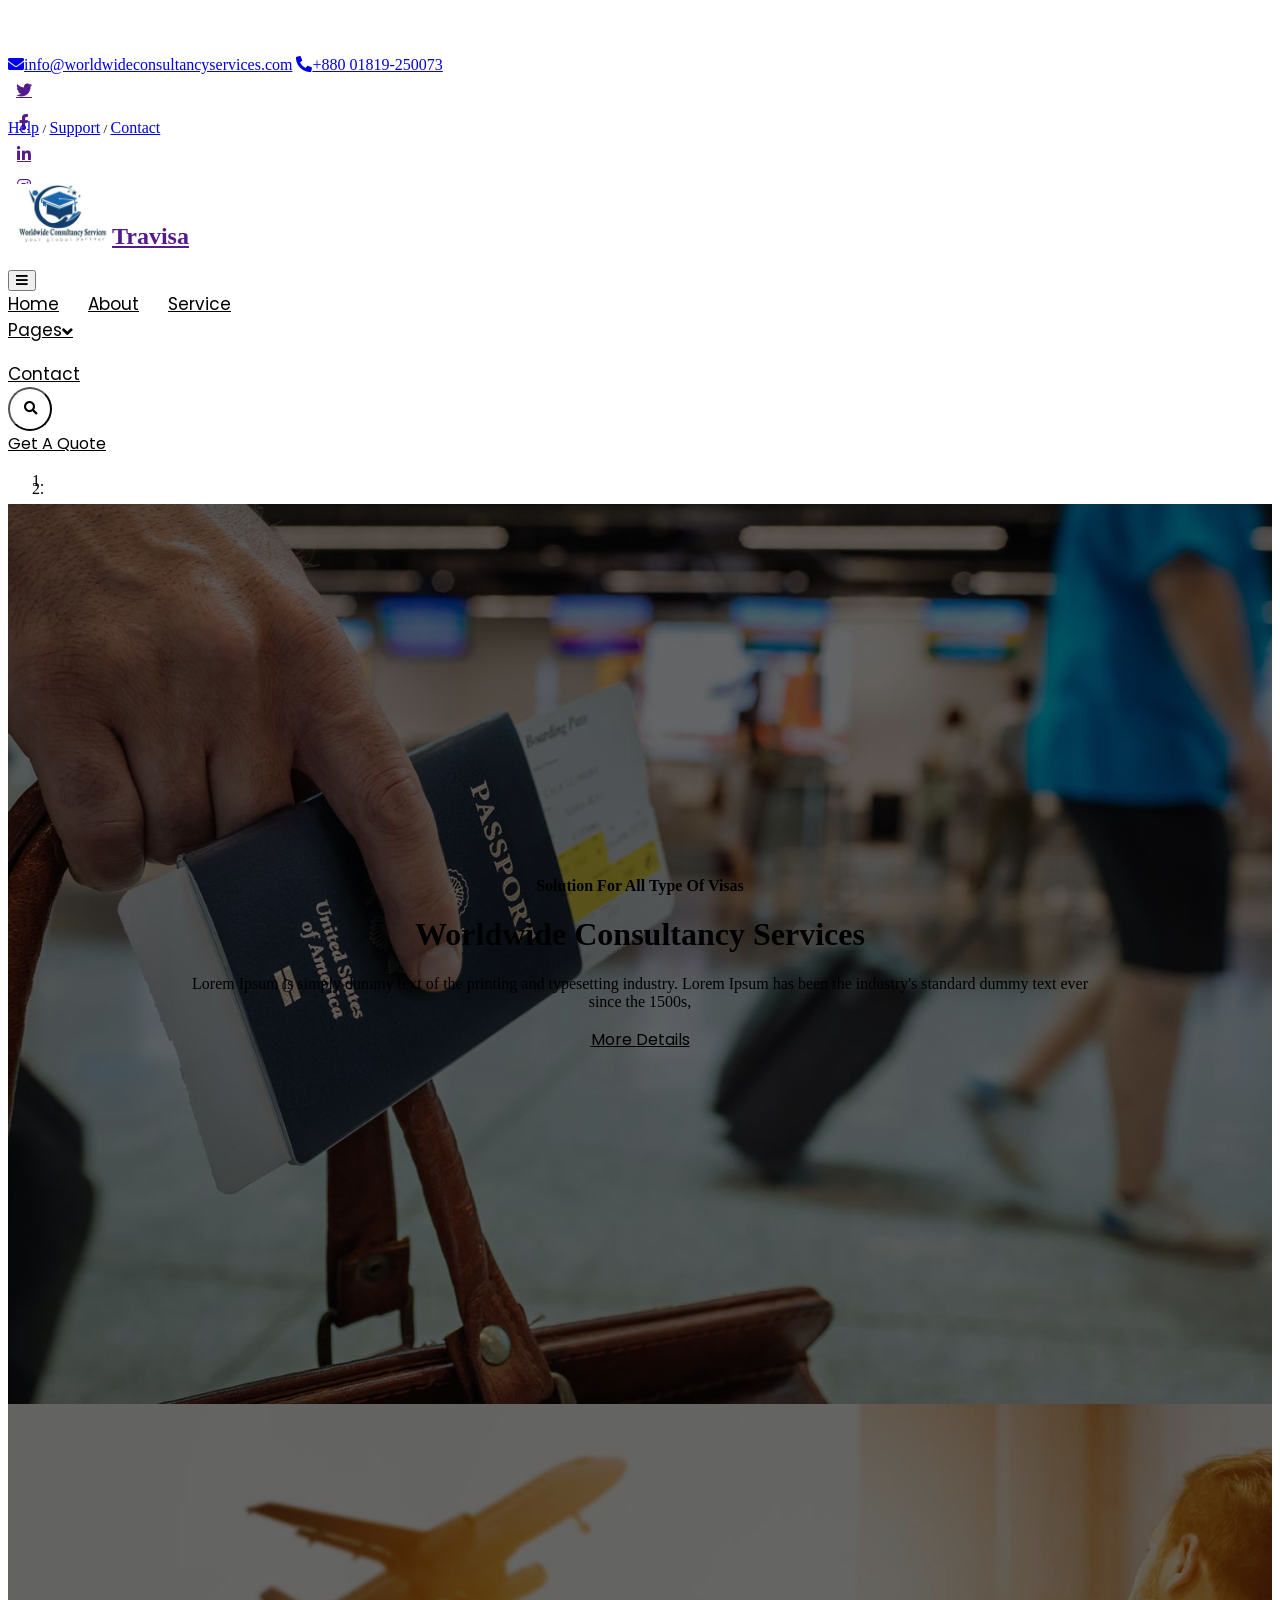
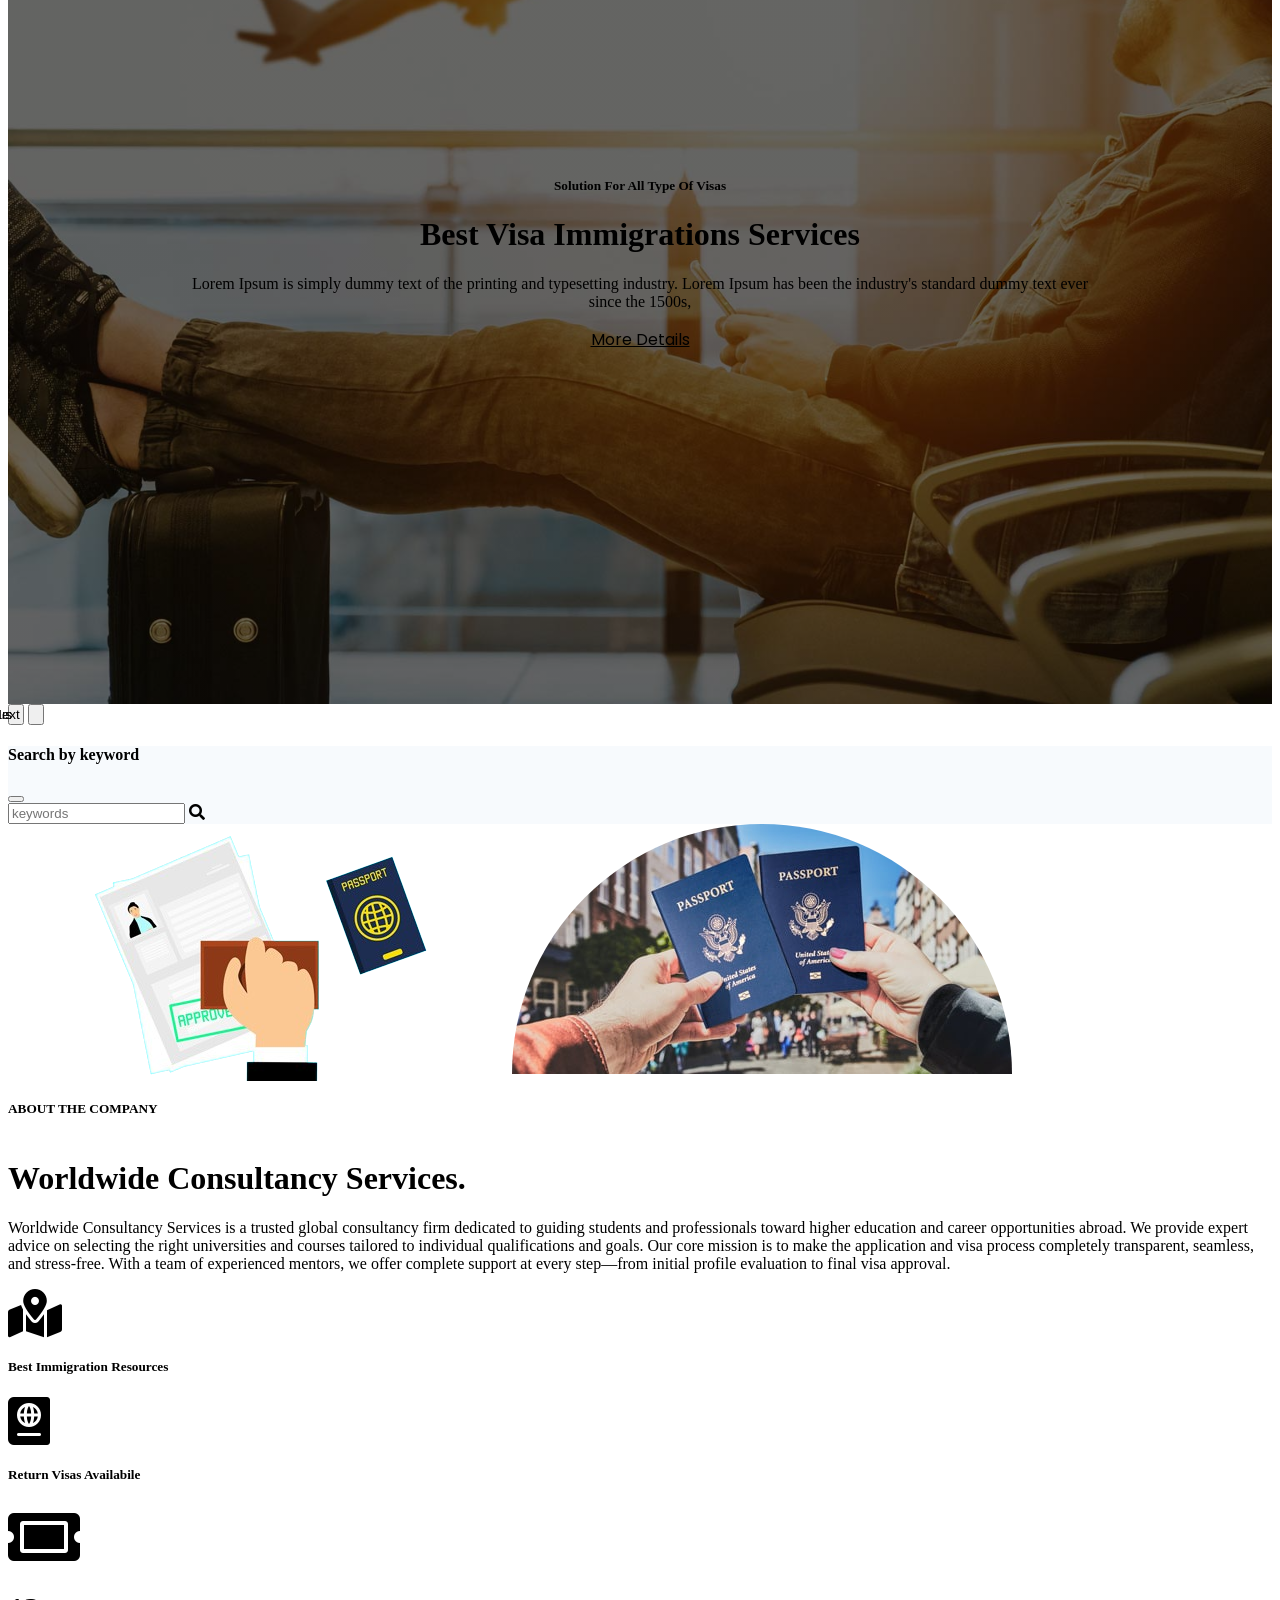
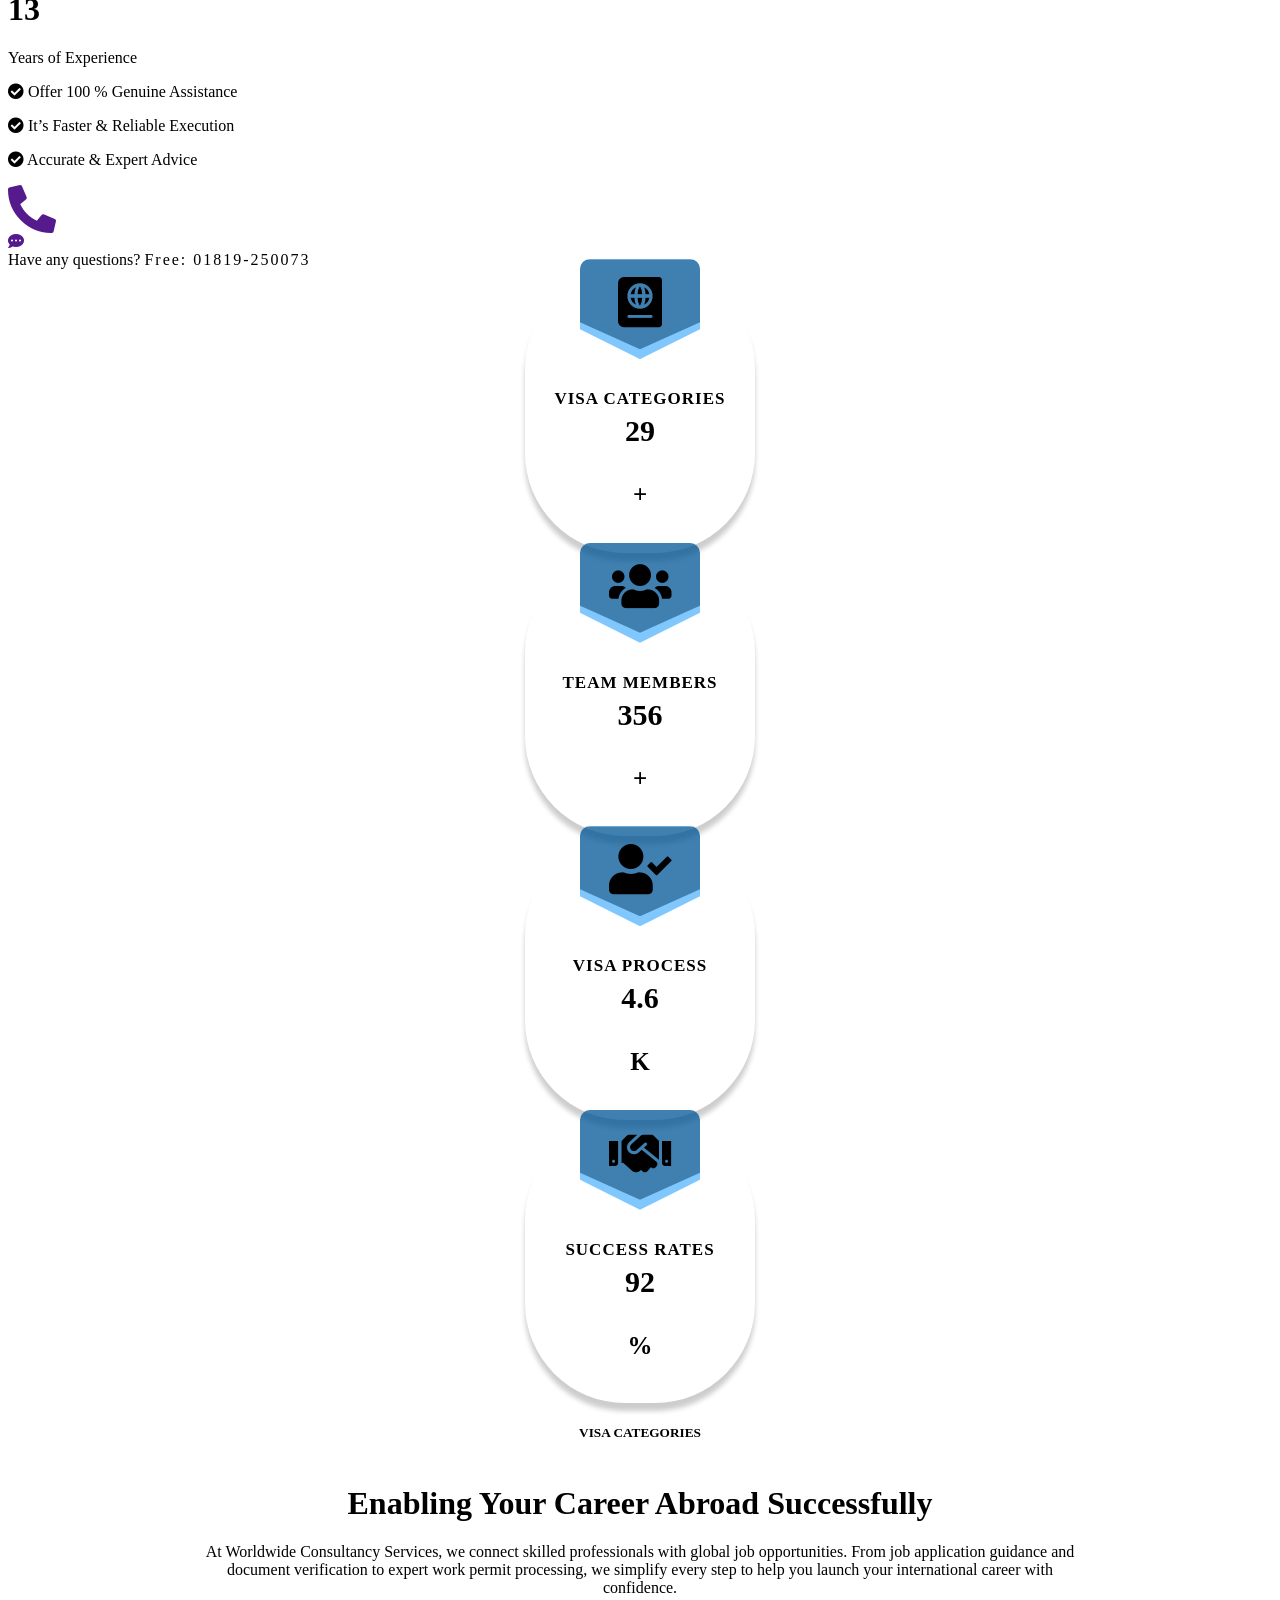
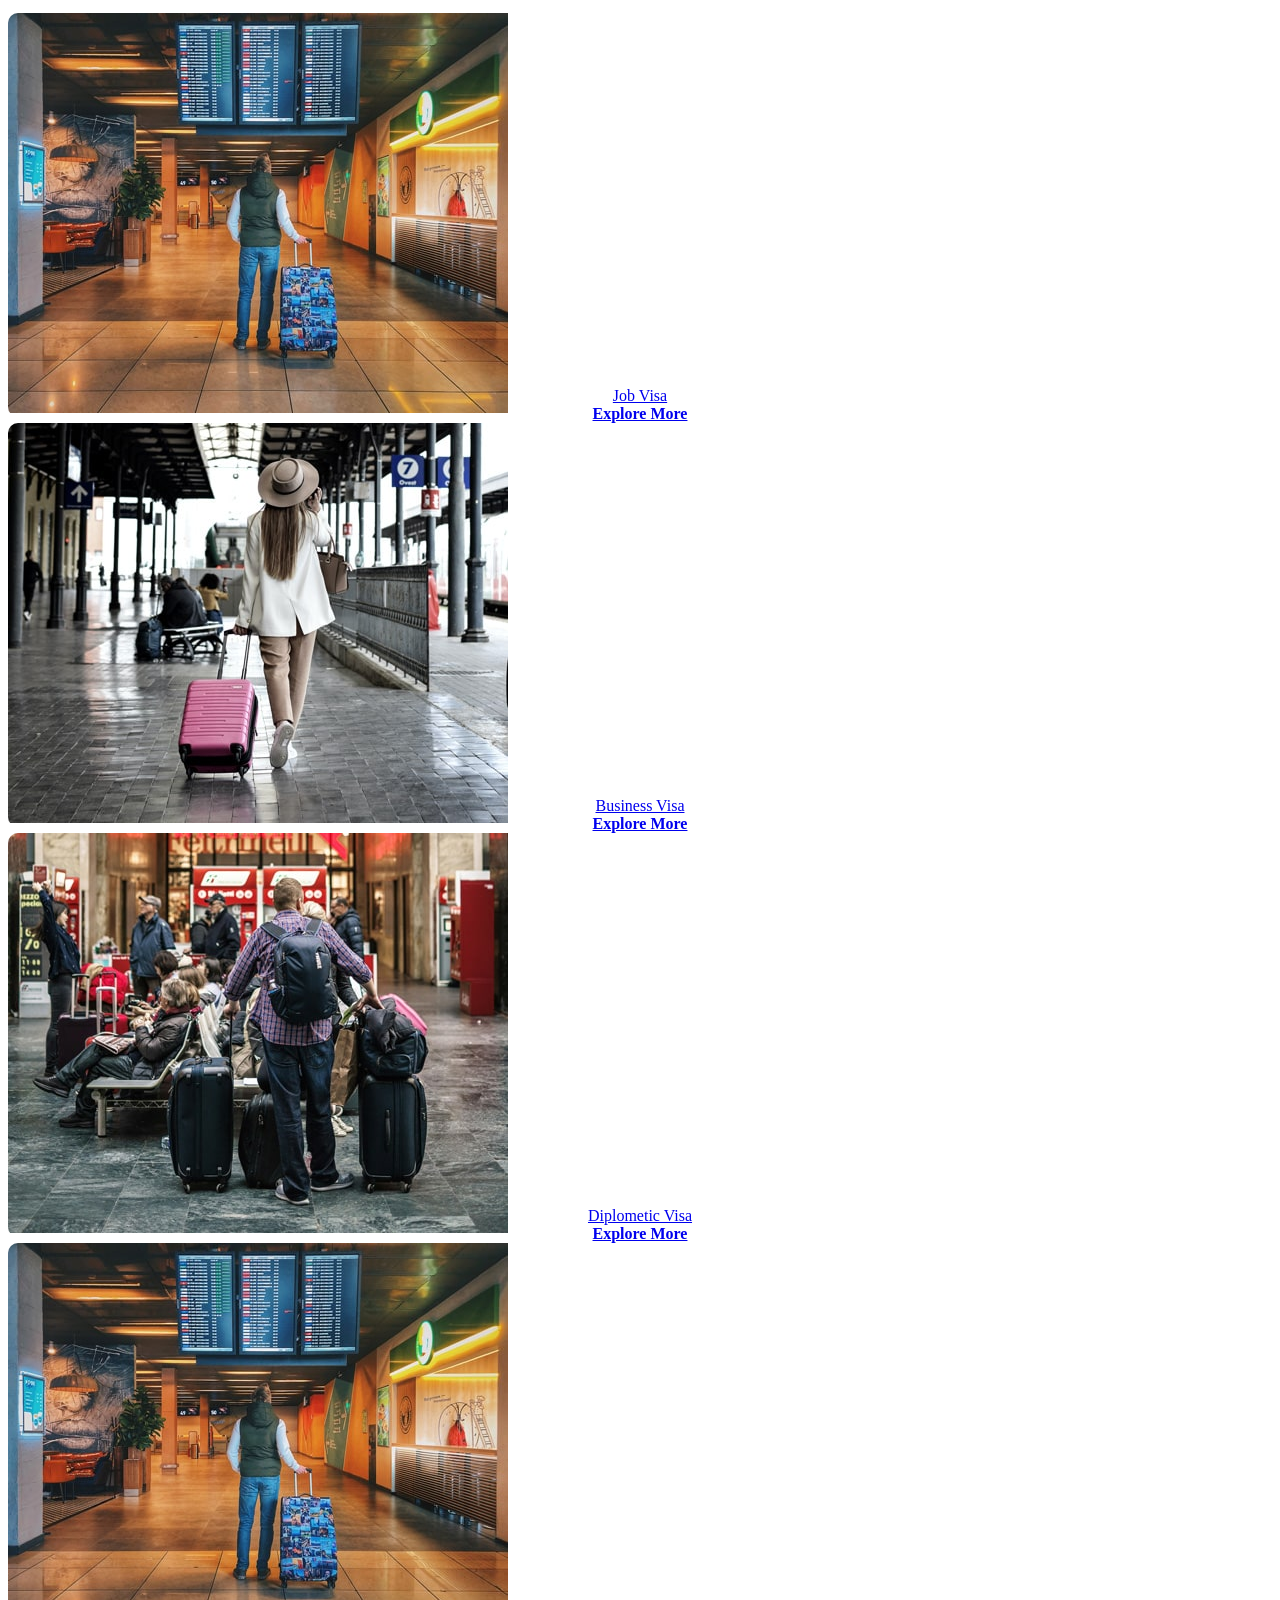
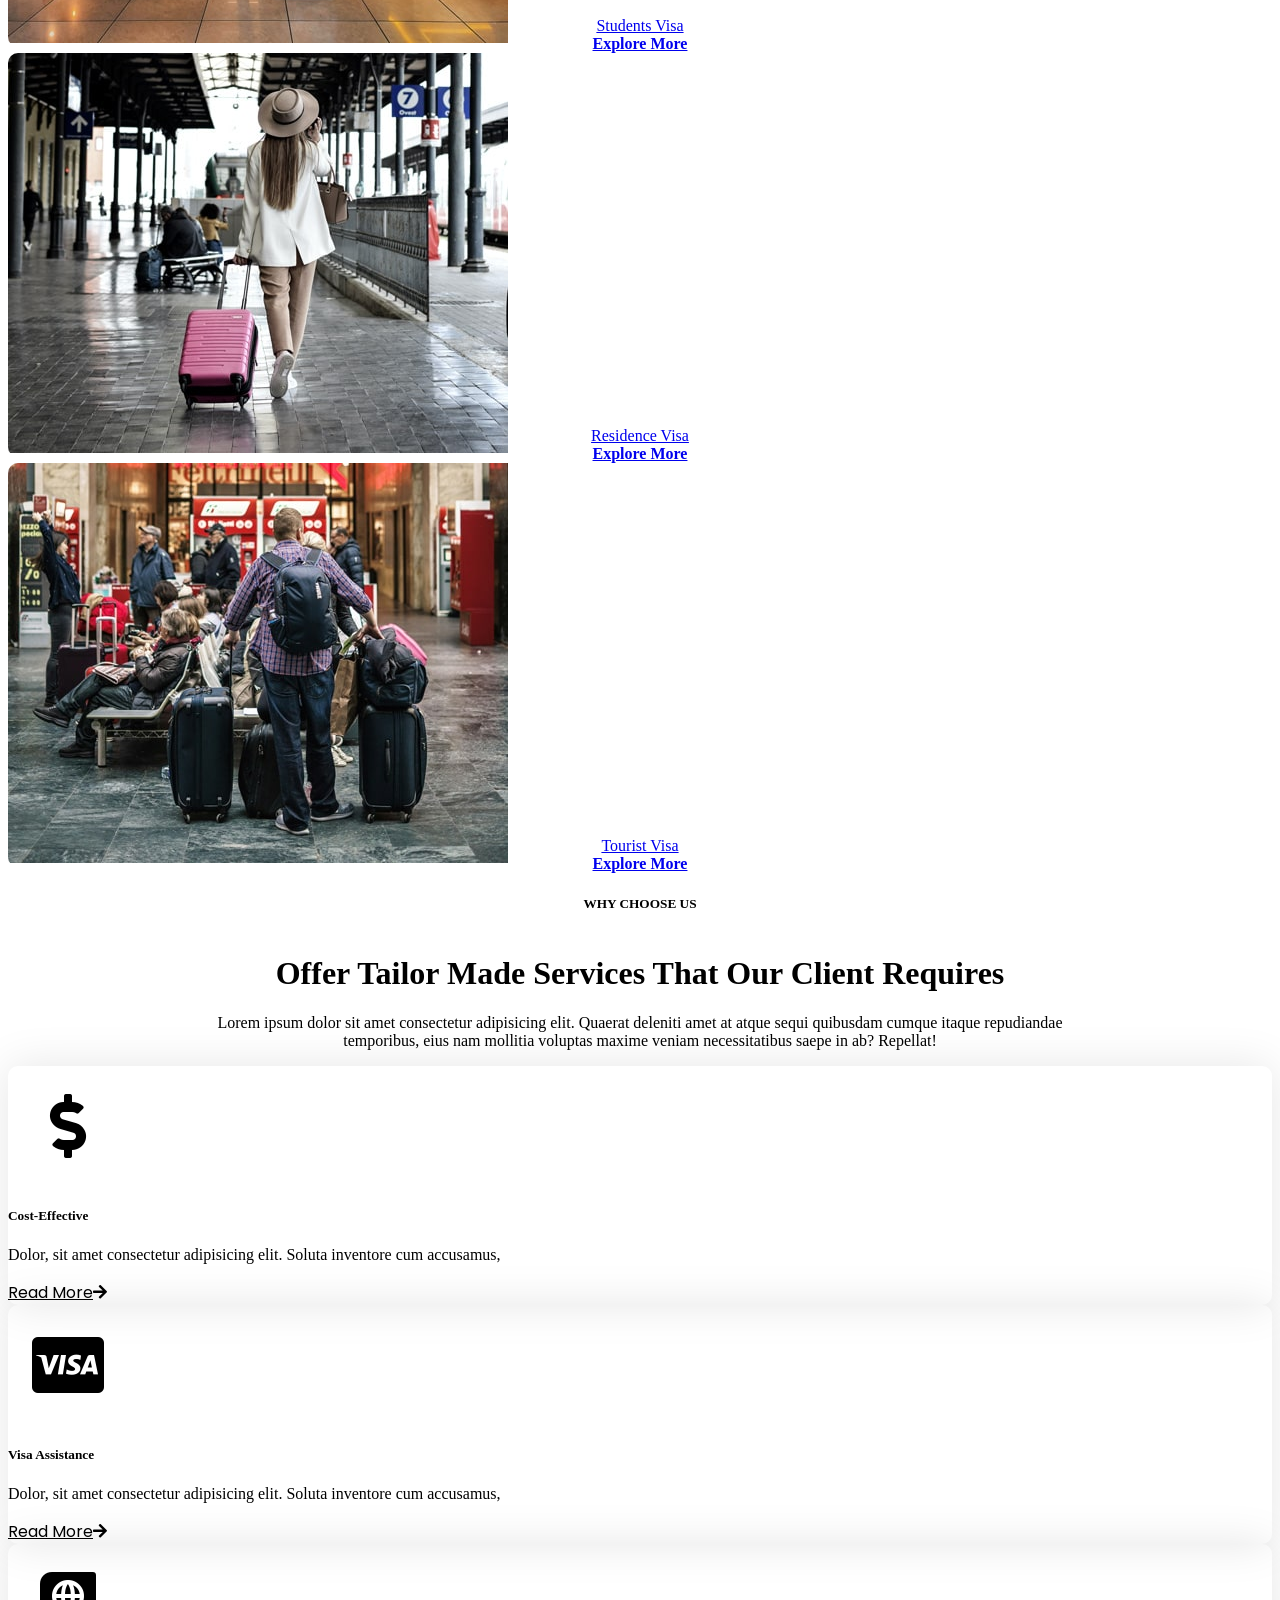
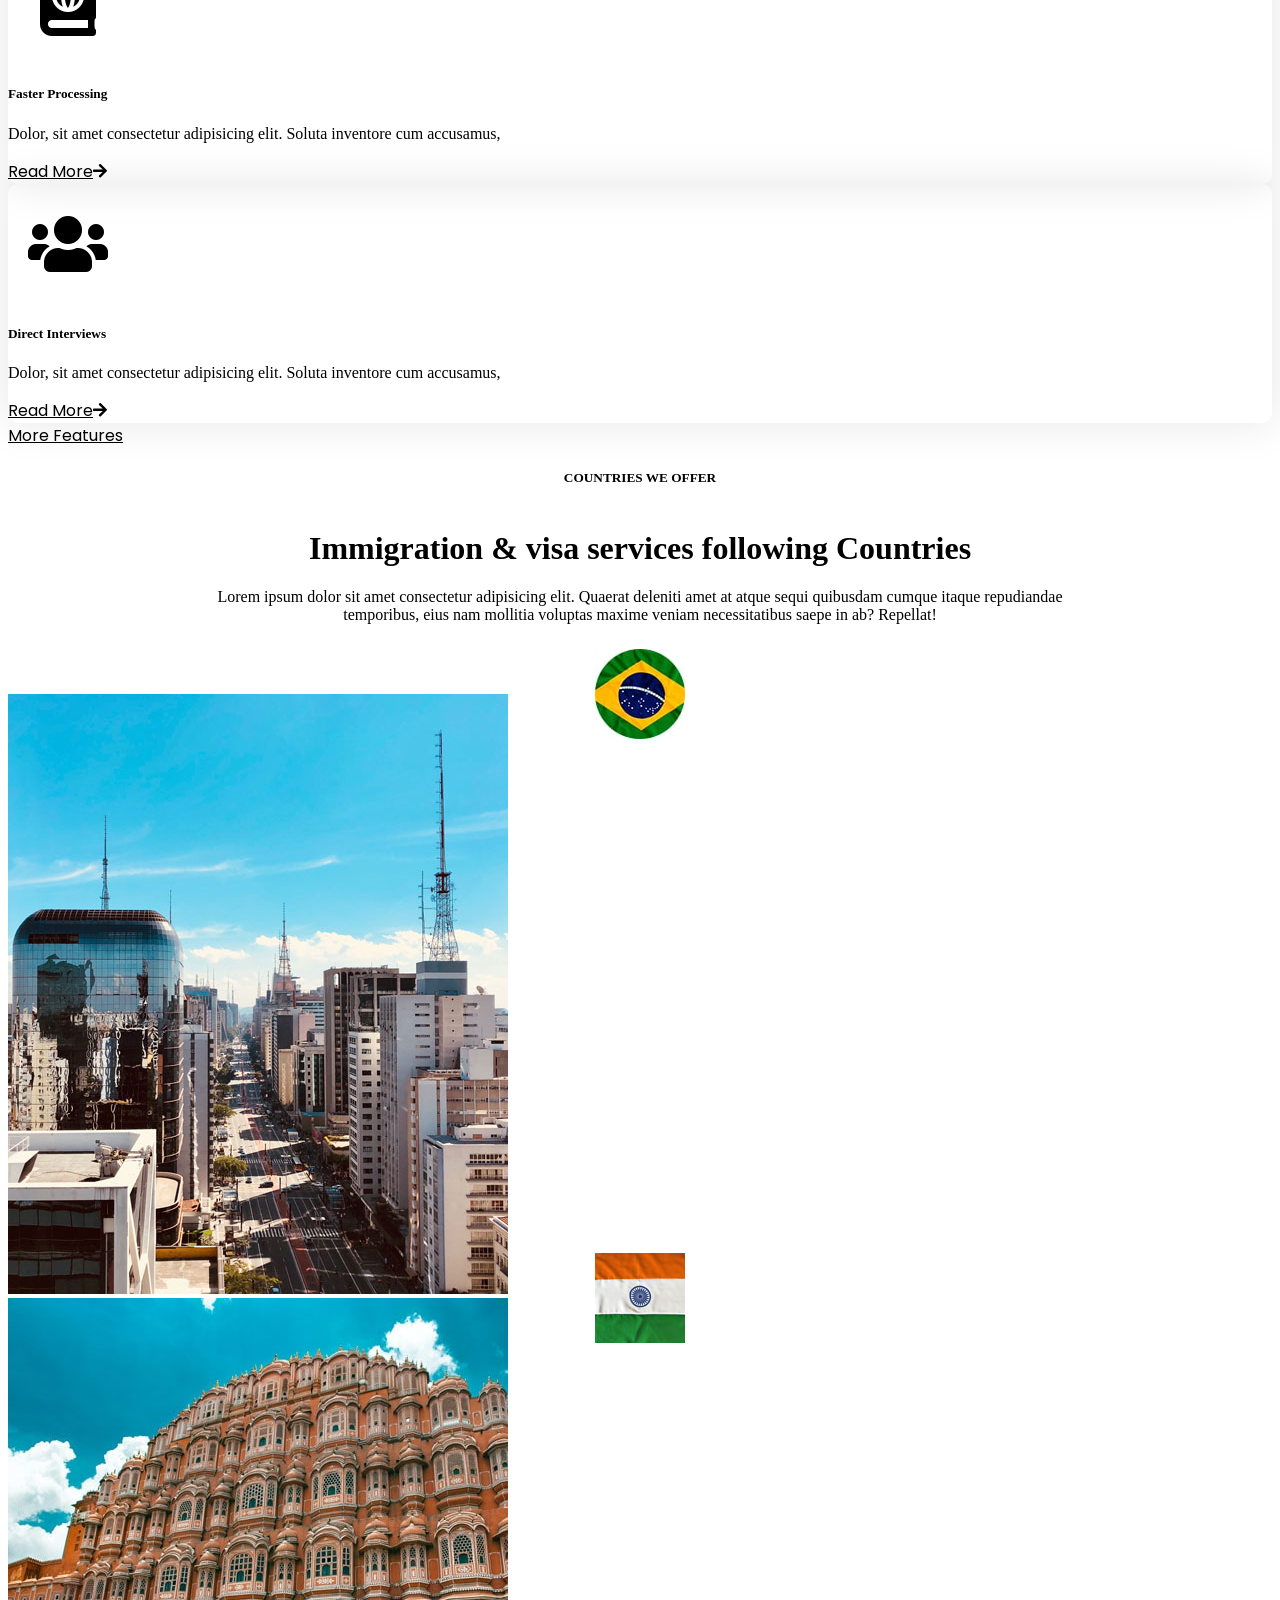
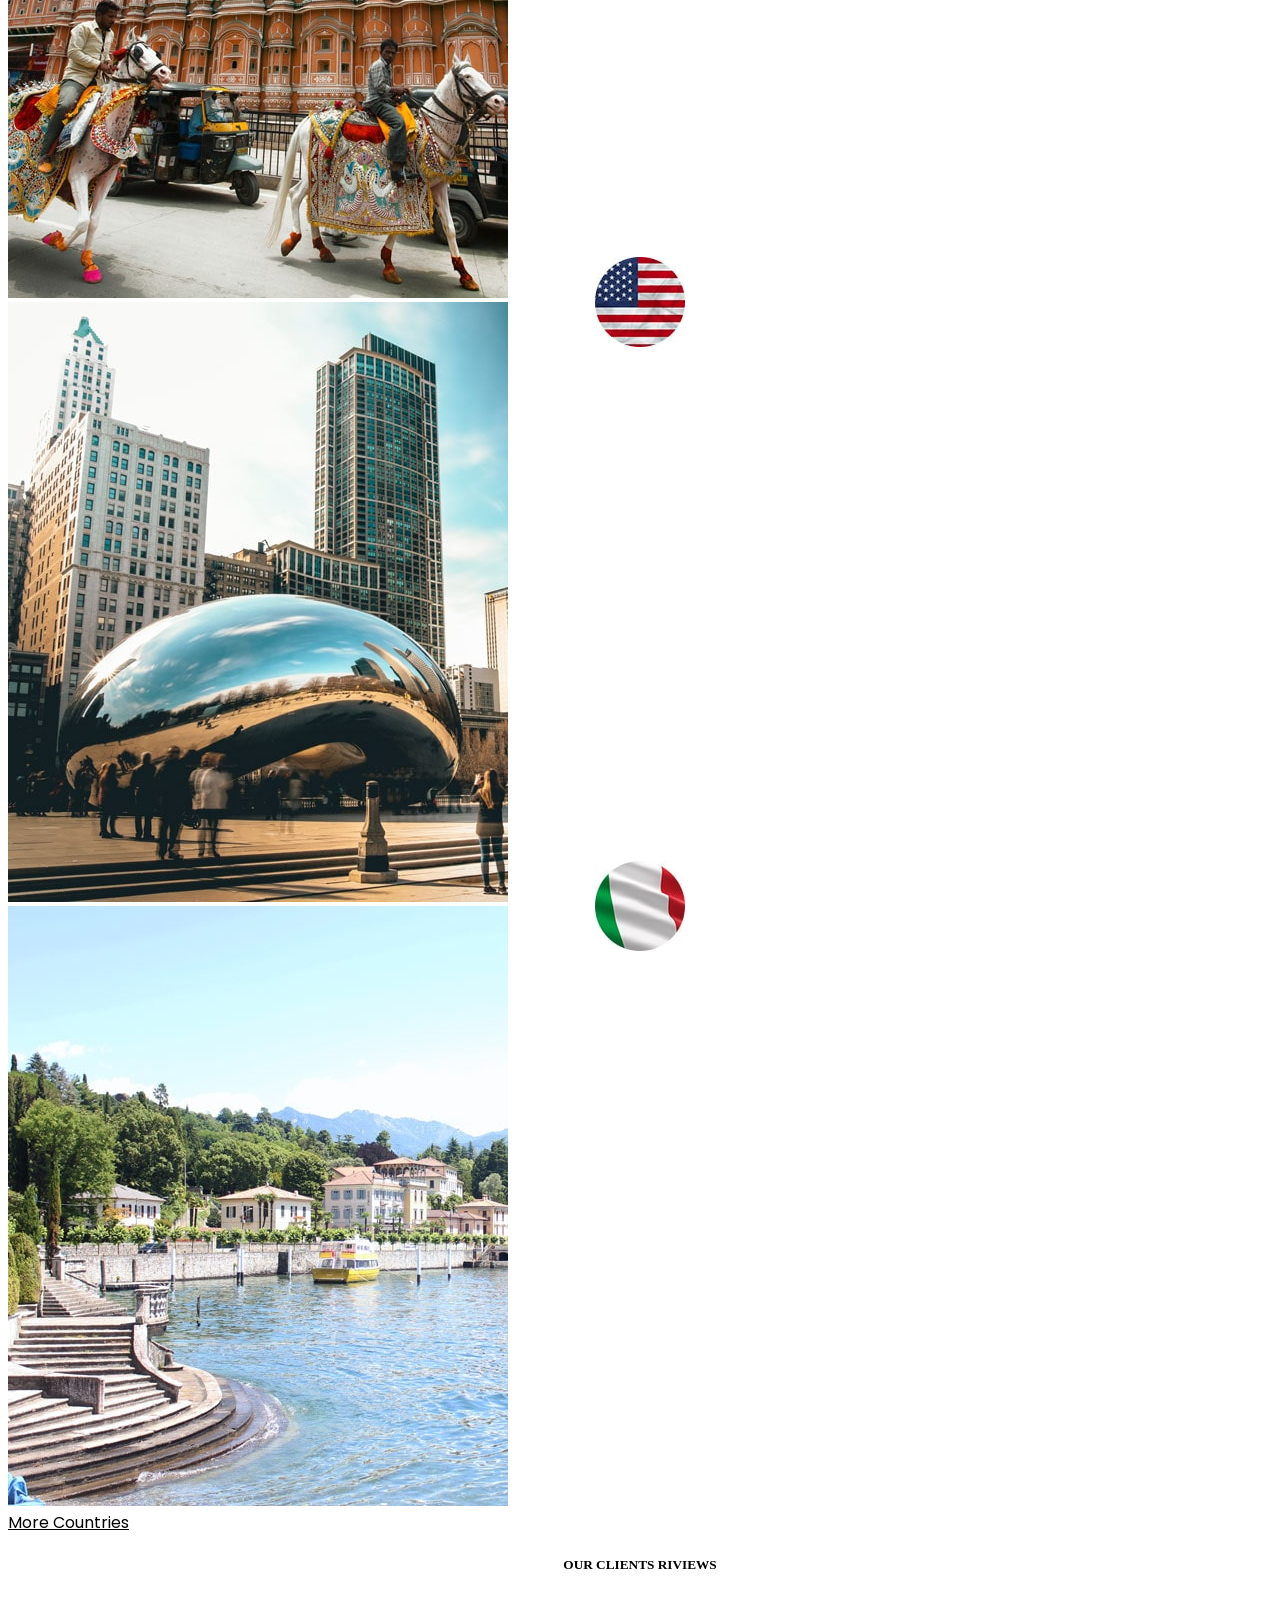
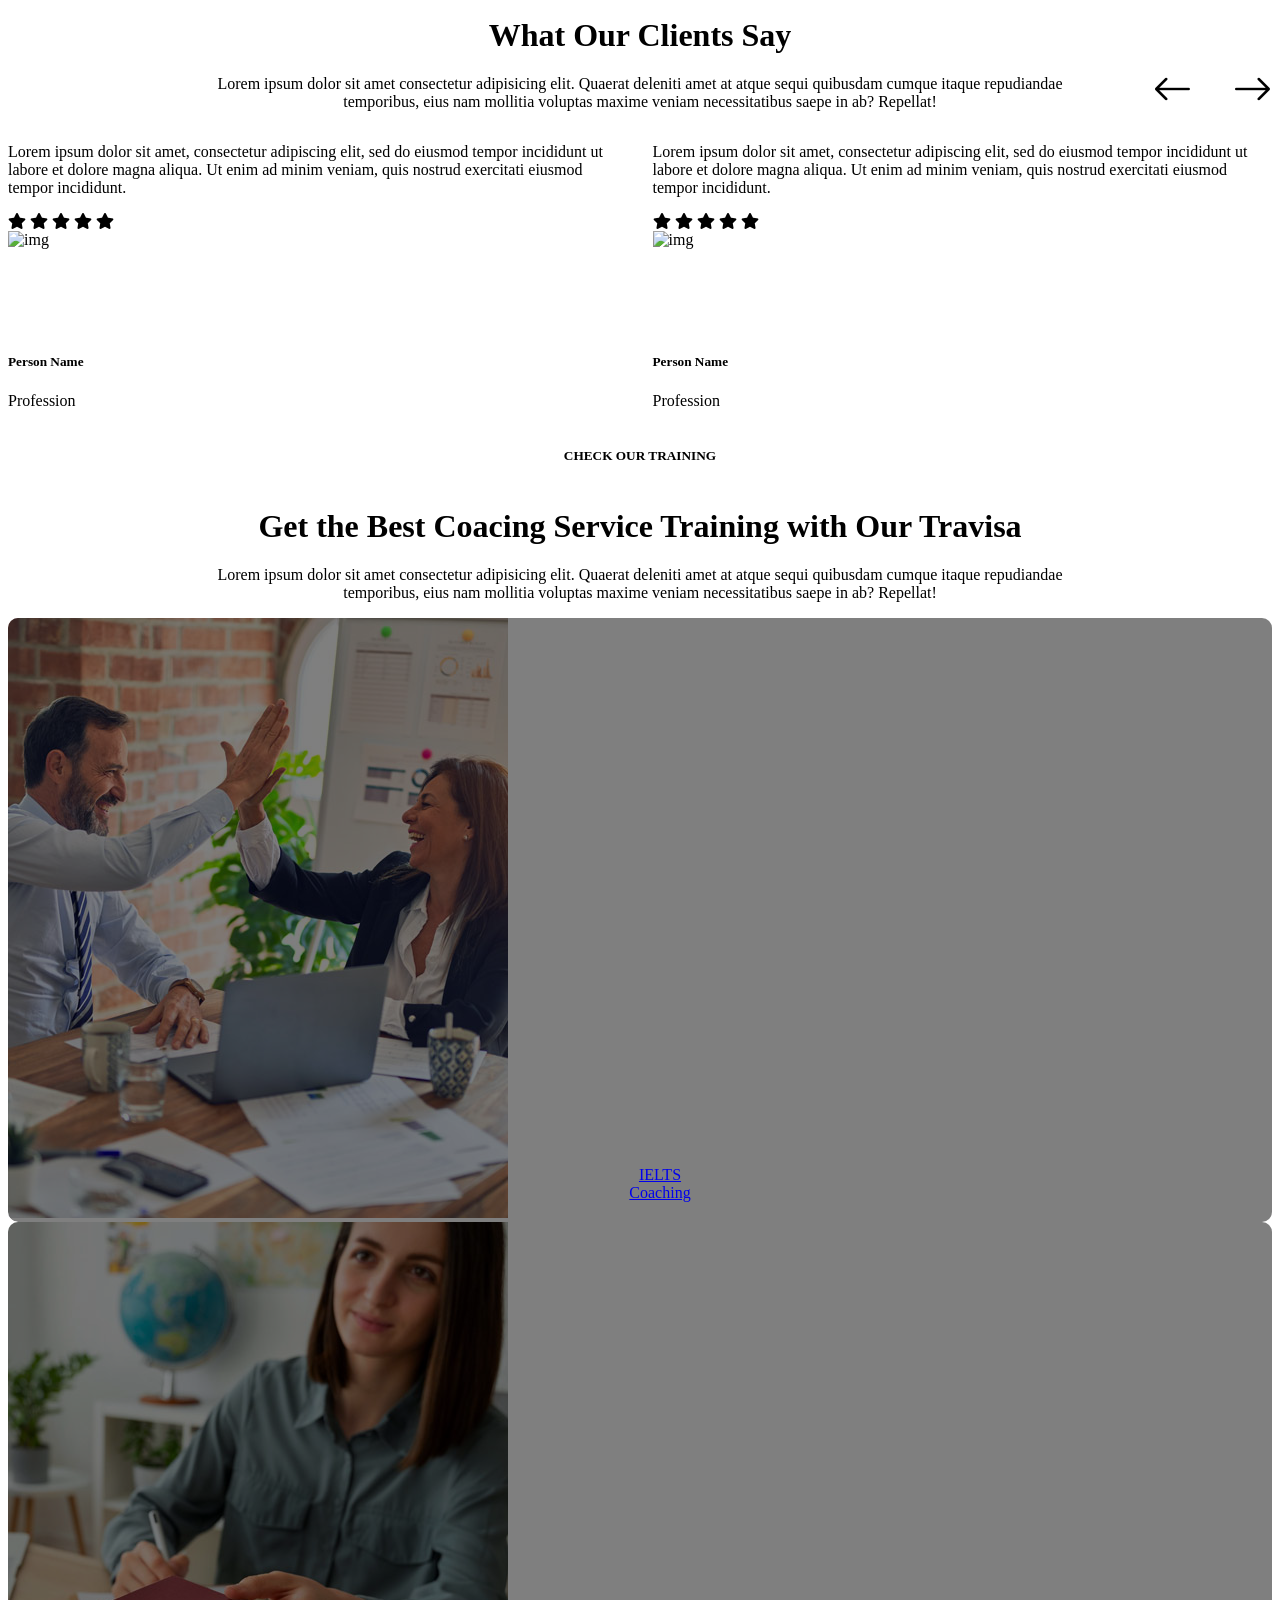
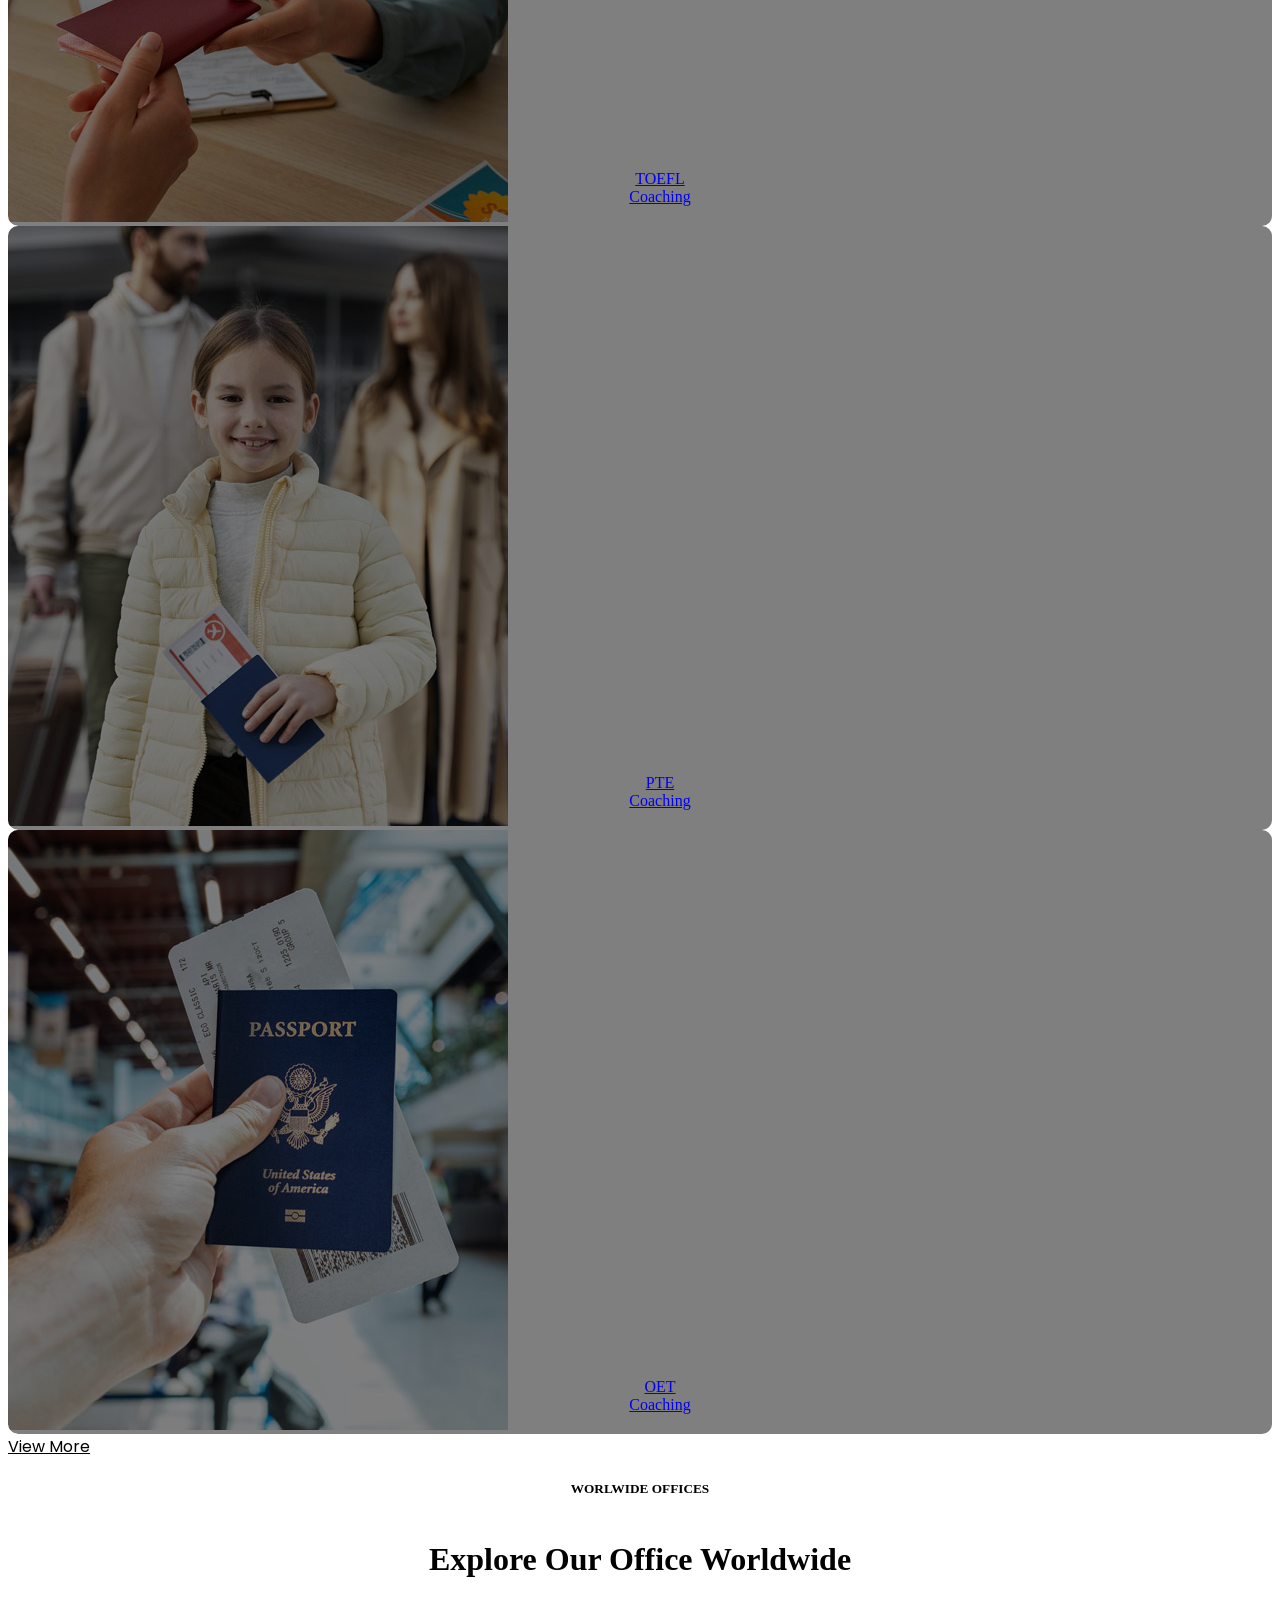
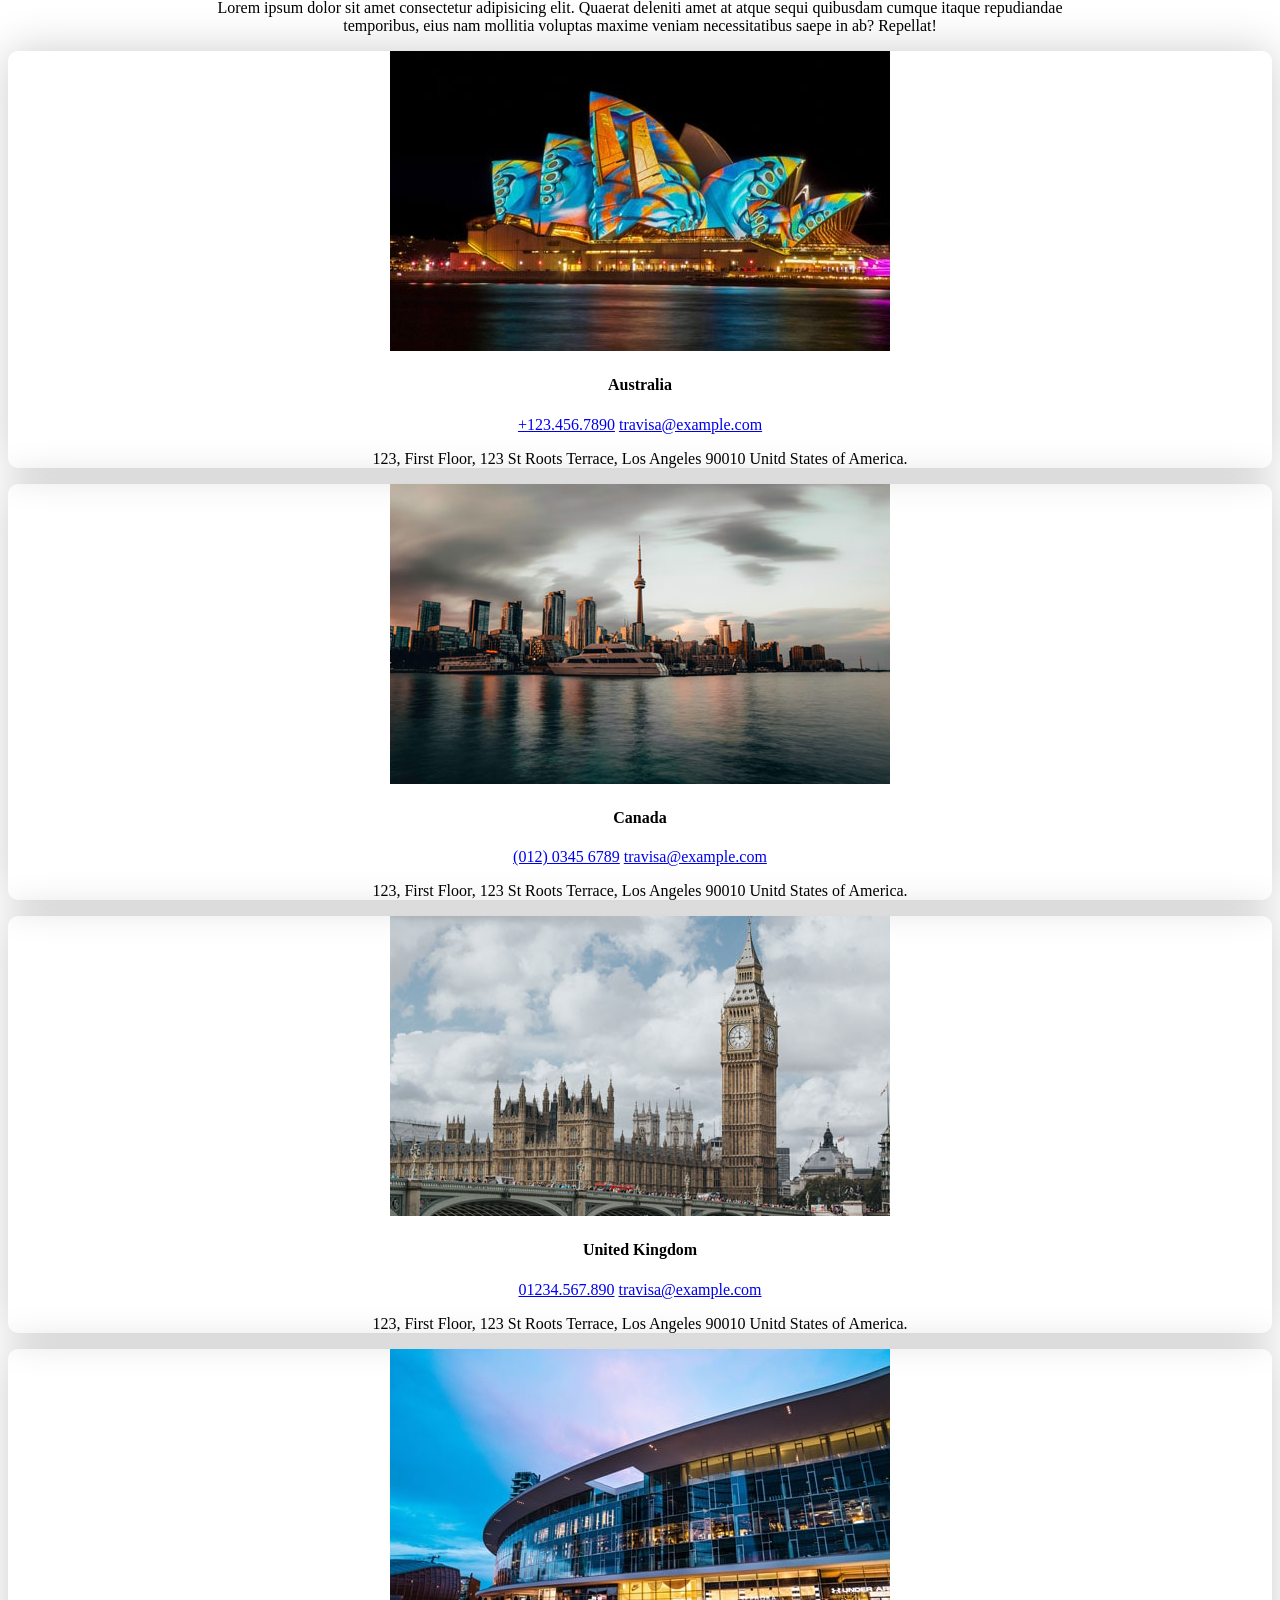
==== index.html @ 81c542ca "first commit" ====
<!DOCTYPE html>
<html lang="en">

    <head>
        <meta charset="utf-8">
        <title>Travisa - Visa & Immigration Website Template</title>
        <meta content="width=device-width, initial-scale=1.0" name="viewport">
        <meta content="" name="keywords">
        <meta content="" name="description">

        <!-- Google Web Fonts -->
        <link rel="preconnect" href="https://fonts.googleapis.com">
        <link rel="preconnect" href="https://fonts.gstatic.com" crossorigin>
        <link href="https://fonts.googleapis.com/css2?family=Open+Sans:wght@400;500;600;700&family=Poppins:wght@200;300;400;500;600&display=swap" rel="stylesheet"> 

        <!-- Icon Font Stylesheet -->
        <link rel="stylesheet" href="https://use.fontawesome.com/releases/v5.15.4/css/all.css"/>
        <link href="https://cdn.jsdelivr.net/npm/bootstrap-icons@1.4.1/font/bootstrap-icons.css" rel="stylesheet">

        <!-- Libraries Stylesheet -->
        <link href="lib/animate/animate.min.css" rel="stylesheet">
        <link href="lib/owlcarousel/assets/owl.carousel.min.css" rel="stylesheet">


        <!-- Customized Bootstrap Stylesheet -->
        <link href="css/bootstrap.min.css" rel="stylesheet">

        <!-- Template Stylesheet -->
        <link href="css/style.css" rel="stylesheet">
    </head>

    <body>

        <!-- Spinner Start -->
        <div id="spinner" class="show bg-white position-fixed translate-middle w-100 vh-100 top-50 start-50 d-flex align-items-center justify-content-center">
            <div class="spinner-border text-secondary" style="width: 3rem; height: 3rem;" role="status">
                <span class="sr-only">Loading...</span>
            </div>
        </div>
        <!-- Spinner End -->


        <!-- Topbar Start -->
        <div class="container-fluid bg-primary px-5 d-none d-lg-block">
            <div class="row gx-0 align-items-center">
                <div class="col-lg-5 text-center text-lg-start mb-lg-0">
                    <div class="d-flex">
                        <a href="#" class="text-muted me-4"><i class="fas fa-envelope text-secondary me-2"></i>info@worldwideconsultancyservices.com</a>
                        <a href="#" class="text-muted me-0"><i class="fas fa-phone-alt text-secondary me-2"></i>+880 01819-250073</a>
                    </div>
                </div>
                <div class="col-lg-3 row-cols-1 text-center mb-2 mb-lg-0">
                    <div class="d-inline-flex align-items-center" style="height: 45px;">
                        <a class="btn btn-sm btn-outline-light btn-square rounded-circle me-2" href=""><i class="fab fa-twitter fw-normal text-secondary"></i></a>
                        <a class="btn btn-sm btn-outline-light btn-square rounded-circle me-2" href=""><i class="fab fa-facebook-f fw-normal text-secondary"></i></a>
                        <a class="btn btn-sm btn-outline-light btn-square rounded-circle me-2" href=""><i class="fab fa-linkedin-in fw-normal text-secondary"></i></a>
                        <a class="btn btn-sm btn-outline-light btn-square rounded-circle me-2" href=""><i class="fab fa-instagram fw-normal text-secondary"></i></a>
                        <a class="btn btn-sm btn-outline-light btn-square rounded-circle" href=""><i class="fab fa-youtube fw-normal text-secondary"></i></a>
                    </div>
                </div>
                <div class="col-lg-4 text-center text-lg-end">
                    <div class="d-inline-flex align-items-center" style="height: 45px;">
                        <a href="#" class="text-muted me-2"> Help</a><small> / </small>
                        <a href="#" class="text-muted mx-2"> Support</a><small> / </small>
                        <a href="#" class="text-muted ms-2"> Contact</a>
                    </div>
                </div>
            </div>
        </div>
        <!-- Topbar End -->

        <!-- Navbar & Hero Start -->
        <div class="container-fluid nav-bar p-0">
            <nav class="navbar navbar-expand-lg navbar-light bg-white px-4 px-lg-5 py-3 py-lg-0">
                <a href="" class="navbar-brand p-0">
                    <h1 class="display-5 text-secondary m-0"><img src="img/brand-logo.png" class="img-fluid" alt="">Travisa</h1>
                    <!-- <img src="img/logo.png" alt="Logo"> -->
                </a>
                <button class="navbar-toggler" type="button" data-bs-toggle="collapse" data-bs-target="#navbarCollapse">
                    <span class="fa fa-bars"></span>
                </button>
                <div class="collapse navbar-collapse" id="navbarCollapse">
                    <div class="navbar-nav ms-auto py-0">
                        <a href="index.html" class="nav-item nav-link active">Home</a>
                        <a href="about.html" class="nav-item nav-link">About</a>
                        <a href="service.html" class="nav-item nav-link">Service</a>
                        <div class="nav-item dropdown">
                            <a href="#" class="nav-link" data-bs-toggle="dropdown"><span class="dropdown-toggle">Pages</span></a>
                            <div class="dropdown-menu m-0">
                                <a href="feature.html" class="dropdown-item">Feature</a>
                                <a href="countries.html" class="dropdown-item">Countries</a>
                                <a href="testimonial.html" class="dropdown-item">Testimonial</a>
                                <a href="training.html" class="dropdown-item">Training</a>
                                <a href="404.html" class="dropdown-item">404 Page</a>
                            </div>
                        </div>
                        <a href="contact.html" class="nav-item nav-link">Contact</a>
                    </div>
                    <button class="btn btn-primary btn-md-square border-secondary mb-3 mb-md-3 mb-lg-0 me-3" data-bs-toggle="modal" data-bs-target="#searchModal"><i class="fas fa-search"></i></button>
                    <a href="" class="btn btn-primary border-secondary rounded-pill py-2 px-4 px-lg-3 mb-3 mb-md-3 mb-lg-0">Get A Quote</a>
                </div>
            </nav>
        </div>
        <!-- Navbar & Hero End -->


        <!-- Carousel Start -->
        <div class="carousel-header">
            <div id="carouselId" class="carousel slide" data-bs-ride="carousel">
                <ol class="carousel-indicators">
                    <li data-bs-target="#carouselId" data-bs-slide-to="0" class="active"></li>
                    <li data-bs-target="#carouselId" data-bs-slide-to="1"></li>
                </ol>
                <div class="carousel-inner" role="listbox">
                    <div class="carousel-item active">
                        <img src="img/carousel-1.jpg" class="img-fluid" alt="Image">
                        <div class="carousel-caption">
                            <div class="text-center p-4" style="max-width: 900px;">
                                <h4 class="text-white text-uppercase fw-bold mb-3 mb-md-4 wow fadeInUp" data-wow-delay="0.1s">Solution For All Type Of Visas</h4>
                                <h1 class="display-1 text-capitalize text-white mb-3 mb-md-4 wow fadeInUp" data-wow-delay="0.3s">Worldwide Consultancy Services</h1>
                                <p class="text-white mb-4 mb-md-5 fs-5 wow fadeInUp" data-wow-delay="0.5s">Lorem Ipsum is simply dummy text of the printing and typesetting industry. Lorem Ipsum has been the industry's standard dummy text ever since the 1500s, 
                                </p>
                                <a class="btn btn-primary border-secondary rounded-pill text-white py-3 px-5 wow fadeInUp" data-wow-delay="0.7s" href="#">More Details</a>
                            </div>
                        </div>
                    </div>
                    <div class="carousel-item">
                        <img src="img/carousel-2.jpg" class="img-fluid" alt="Image">
                        <div class="carousel-caption">
                            <div class="text-center p-4" style="max-width: 900px;">
                                <h5 class="text-white text-uppercase fw-bold mb-3 mb-md-4 wow fadeInUp" data-wow-delay="0.1s">Solution For All Type Of Visas</h5>
                                <h1 class="display-1 text-capitalize text-white mb-3 mb-md-4 wow fadeInUp" data-wow-delay="0.3s">Best Visa Immigrations Services</h1>
                                <p class="text-white mb-4 mb-md-5 fs-5 wow fadeInUp" data-wow-delay="0.5s">Lorem Ipsum is simply dummy text of the printing and typesetting industry. Lorem Ipsum has been the industry's standard dummy text ever since the 1500s, 
                                </p>
                                <a class="btn btn-primary border-secondary rounded-pill text-white py-3 px-5 wow fadeInUp" data-wow-delay="0.7s" href="#">More Details</a>
                            </div>
                        </div>
                    </div>
                </div>
                <button class="carousel-control-prev" type="button" data-bs-target="#carouselId" data-bs-slide="prev">
                    <span class="carousel-control-prev-icon bg-secondary wow fadeInLeft" data-wow-delay="0.2s" aria-hidden="false"></span>
                    <span class="visually-hidden-focusable">Previous</span>
                </button>
                <button class="carousel-control-next" type="button" data-bs-target="#carouselId" data-bs-slide="next">
                    <span class="carousel-control-next-icon bg-secondary wow fadeInRight" data-wow-delay="0.2s" aria-hidden="false"></span>
                    <span class="visually-hidden-focusable">Next</span>
                </button>
            </div>
        </div>
        <!-- Carousel End -->


        <!-- Modal Search Start -->
        <div class="modal fade" id="searchModal" tabindex="-1" aria-labelledby="exampleModalLabel" aria-hidden="true">
            <div class="modal-dialog modal-fullscreen">
                <div class="modal-content rounded-0">
                    <div class="modal-header">
                        <h4 class="modal-title text-secondary mb-0" id="exampleModalLabel">Search by keyword</h4>
                        <button type="button" class="btn-close" data-bs-dismiss="modal" aria-label="Close"></button>
                    </div>
                    <div class="modal-body d-flex align-items-center">
                        <div class="input-group w-75 mx-auto d-flex">
                            <input type="search" class="form-control p-3" placeholder="keywords" aria-describedby="search-icon-1">
                            <span id="search-icon-1" class="input-group-text p-3"><i class="fa fa-search"></i></span>
                        </div>
                    </div>
                </div>
            </div>
        </div>
        <!-- Modal Search End -->



        <!-- About Start -->
        <div class="container-fluid py-5">
            <div class="container py-5">
                <div class="row g-5">
                    <div class="col-xl-5 wow fadeInLeft" data-wow-delay="0.1s">
                        <div class="bg-light rounded">
                            <img src="img/about-2.png" class="img-fluid w-100" style="margin-bottom: -7px;" alt="Image">
                            <img src="img/about-3.jpg" class="img-fluid w-100 border-bottom border-5 border-primary" style="border-top-right-radius: 300px; border-top-left-radius: 300px;" alt="Image">
                        </div>
                    </div>
                    <div class="col-xl-7 wow fadeInRight" data-wow-delay="0.3s">
                        <h5 class="sub-title pe-3">About the company</h5>
                        <h1 class="display-5 mb-4">Worldwide Consultancy Services.</h1>
                        <p class="mb-4">Worldwide Consultancy Services is a trusted global consultancy firm dedicated to guiding students and professionals toward higher education and career opportunities abroad. We provide expert advice on selecting the right universities and courses tailored to individual qualifications and goals. Our core mission is to make the application and visa process completely transparent, seamless, and stress-free. With a team of experienced mentors, we offer complete support at every step—from initial profile evaluation to final visa approval.</p>
                        <div class="row gy-4 align-items-center">
                            <div class="col-12 col-sm-6 d-flex align-items-center">
                                <i class="fas fa-map-marked-alt fa-3x text-secondary"></i>
                                <h5 class="ms-4">Best Immigration Resources</h5>
                            </div>
                            <div class="col-12 col-sm-6 d-flex align-items-center">
                                <i class="fas fa-passport fa-3x text-secondary"></i>
                                <h5 class="ms-4">Return Visas Availabile</h5>
                            </div>
                            <div class="col-4 col-md-3">
                                <div class="bg-light text-center rounded p-3">
                                    <div class="mb-2">
                                        <i class="fas fa-ticket-alt fa-4x text-primary"></i>
                                    </div>
                                    <h1 class="display-5 fw-bold mb-2">13</h1>
                                    <p class="text-muted mb-0">Years of Experience</p>
                                </div>
                            </div>
                            <div class="col-8 col-md-9">
                                <div class="mb-5">
                                    <p class="text-primary h6 mb-3"><i class="fa fa-check-circle text-secondary me-2"></i> Offer 100 % Genuine Assistance</p>
                                    <p class="text-primary h6 mb-3"><i class="fa fa-check-circle text-secondary me-2"></i> It’s Faster & Reliable Execution</p>
                                    <p class="text-primary h6 mb-3"><i class="fa fa-check-circle text-secondary me-2"></i> Accurate & Expert Advice</p>
                                </div>
                                <div class="d-flex flex-wrap">
                                    <div id="phone-tada" class="d-flex align-items-center justify-content-center me-4">
                                        <a href="" class="position-relative wow tada" data-wow-delay=".9s">
                                            <i class="fa fa-phone-alt text-primary fa-3x"></i>
                                            <div class="position-absolute" style="top: 0; left: 25px;">
                                                <span><i class="fa fa-comment-dots text-secondary"></i></span>
                                            </div>
                                        </a>
                                    </div>
                                    <div class="d-flex flex-column justify-content-center">
                                        <span class="text-primary">Have any questions?</span>
                                        <span class="text-secondary fw-bold fs-5" style="letter-spacing: 2px;">Free: 01819-250073</span>
                                    </div>
                                </div>
                            </div>
                        </div>
                    </div>
                </div>
            </div>
        </div>
        <!-- About End -->


        <!-- Counter Facts Start -->
        <div class="container-fluid counter-facts py-5">
            <div class="container py-5">
                <div class="row g-4">
                    <div class="col-12 col-sm-6 col-md-6 col-xl-3 wow fadeInUp" data-wow-delay="0.1s">
                        <div class="counter">
                            <div class="counter-icon">
                                <i class="fas fa-passport"></i>
                            </div>
                            <div class="counter-content">
                                <h3>Visa Categories</h3>
                                <div class="d-flex align-items-center justify-content-center">
                                    <span class="counter-value" data-toggle="counter-up">31</span>
                                    <h4 class="text-secondary mb-0" style="font-weight: 600; font-size: 25px;">+</h4>
                                </div>
                            </div>
                        </div>
                    </div>
                    <div class="col-12 col-sm-6 col-md-6 col-xl-3 wow fadeInUp" data-wow-delay="0.3s">
                        <div class="counter">
                            <div class="counter-icon">
                                <i class="fas fa-users"></i>
                            </div>
                            <div class="counter-content">
                                <h3>Team Members</h3>
                                <div class="d-flex align-items-center justify-content-center">
                                    <span class="counter-value" data-toggle="counter-up">377</span>
                                    <h4 class="text-secondary mb-0" style="font-weight: 600; font-size: 25px;">+</h4>
                                </div>
                            </div>
                        </div>
                    </div>
                    <div class="col-12 col-sm-6 col-md-6 col-xl-3 wow fadeInUp" data-wow-delay="0.5s">
                        <div class="counter">
                            <div class="counter-icon">
                                <i class="fas fa-user-check"></i>
                            </div>
                            <div class="counter-content">
                                <h3>Visa Process</h3>
                                <div class="d-flex align-items-center justify-content-center">
                                    <span class="counter-value" data-toggle="counter-up">4.9</span>
                                    <h4 class="text-secondary mb-0" style="font-weight: 600; font-size: 25px;">K</h4>
                                </div>
                            </div>
                        </div>
                    </div>
                    <div class="col-12 col-sm-6 col-md-6 col-xl-3 wow fadeInUp" data-wow-delay="0.7s">
                        <div class="counter">
                            <div class="counter-icon">
                                <i class="fas fa-handshake"></i>
                            </div>
                            <div class="counter-content">
                                <h3>Success Rates</h3>
                                <div class="d-flex align-items-center justify-content-center">
                                    <span class="counter-value" data-toggle="counter-up">98</span>
                                    <h4 class="text-secondary mb-0" style="font-weight: 600; font-size: 25px;">%</h4>
                                </div>
                            </div>
                        </div>
                    </div>
                </div>
            </div>
        </div>
        <!-- Counter Facts End -->


        <!-- Services Start -->
        <div class="container-fluid service overflow-hidden pt-5">
            <div class="container py-5">
                <div class="section-title text-center mb-5 wow fadeInUp" data-wow-delay="0.1s">
                    <div class="sub-style">
                        <h5 class="sub-title text-primary px-3">Visa Categories</h5>
                    </div>
                    <h1 class="display-5 mb-4">Enabling Your Career Abroad Successfully</h1>
                    <p class="mb-0">At Worldwide Consultancy Services, we connect skilled professionals with global job opportunities. From job application guidance and document verification to expert work permit processing, we simplify every step to help you launch your international career with confidence.</p>
                </div>
                <div class="row g-4">
                    <div class="col-lg-6 col-xl-4 wow fadeInUp" data-wow-delay="0.1s">
                        <div class="service-item">
                            <div class="service-inner">
                                <div class="service-img">
                                    <img src="img/service-1.jpg" class="img-fluid w-100 rounded" alt="Image">
                                </div>
                                <div class="service-title">
                                    <div class="service-title-name">
                                        <div class="bg-primary text-center rounded p-3 mx-5 mb-4">
                                            <a href="#" class="h4 text-white mb-0">Job Visa</a>
                                        </div>
                                        <a class="btn bg-light text-secondary rounded-pill py-3 px-5 mb-4" href="#">Explore More</a>
                                    </div>
                                    <div class="service-content pb-4">
                                        <a href="#"><h4 class="text-white mb-4 py-3">Job Visa</h4></a>
                                        <div class="px-4">
                                            <p class="mb-4">Lorem ipsum dolor sit amet consectetur, adipisicing elit. Mollitia fugit dolores nesciunt adipisci obcaecati veritatis cum, ratione aspernatur autem velit.</p>
                                            <a class="btn btn-primary border-secondary rounded-pill py-3 px-5" href="#">Explore More</a>
                                        </div>
                                    </div>
                                </div>
                            </div>
                        </div>
                    </div>
                    <div class="col-lg-6 col-xl-4 wow fadeInUp" data-wow-delay="0.3s">
                        <div class="service-item">
                            <div class="service-inner">
                                <div class="service-img">
                                    <img src="img/service-2.jpg" class="img-fluid w-100 rounded" alt="Image">
                                </div>
                                <div class="service-title">
                                    <div class="service-title-name">
                                        <div class="bg-primary text-center rounded p-3 mx-5 mb-4">
                                            <a href="#" class="h4 text-white mb-0">Business Visa</a>
                                        </div>
                                        <a class="btn bg-light text-secondary rounded-pill py-3 px-5 mb-4" href="#">Explore More</a>
                                    </div>
                                    <div class="service-content pb-4">
                                        <a href="#"><h4 class="text-white mb-4 py-3">Business Visa</h4></a>
                                        <div class="px-4">
                                            <p class="mb-4">Lorem ipsum dolor sit amet consectetur, adipisicing elit. Mollitia fugit dolores nesciunt adipisci obcaecati veritatis cum, ratione aspernatur autem velit.</p>
                                            <a class="btn btn-primary border-secondary rounded-pill text-white py-3 px-5" href="#">Explore More</a>
                                        </div>
                                    </div>
                                </div>
                            </div>
                        </div>
                    </div>
                    <div class="col-lg-6 col-xl-4 wow fadeInUp" data-wow-delay="0.5s">
                        <div class="service-item">
                            <div class="service-inner">
                                <div class="service-img">
                                    <img src="img/service-3.jpg" class="img-fluid w-100 rounded" alt="Image">
                                </div>
                                <div class="service-title">
                                    <div class="service-title-name">
                                        <div class="bg-primary text-center rounded p-3 mx-5 mb-4">
                                            <a href="#" class="h4 text-white mb-0">Diplometic Visa</a>
                                        </div>
                                        <a class="btn bg-light text-secondary rounded-pill py-3 px-5 mb-4" href="#">Explore More</a>
                                    </div>
                                    <div class="service-content pb-4">
                                        <a href="#"><h4 class="text-white mb-4 py-3">Diplometic Visa</h4></a>
                                        <div class="px-4">
                                            <p class="mb-4">Lorem ipsum dolor sit amet consectetur, adipisicing elit. Mollitia fugit dolores nesciunt adipisci obcaecati veritatis cum, ratione aspernatur autem velit.</p>
                                            <a class="btn btn-primary border-secondary rounded-pill text-white py-3 px-5" href="#">Explore More</a>
                                        </div>
                                    </div>
                                </div>
                            </div>
                        </div>
                    </div>
                    <div class="col-lg-6 col-xl-4 wow fadeInUp" data-wow-delay="0.1s">
                        <div class="service-item">
                            <div class="service-inner">
                                <div class="service-img">
                                    <img src="img/service-1.jpg" class="img-fluid w-100 rounded" alt="Image">
                                </div>
                                <div class="service-title">
                                    <div class="service-title-name">
                                        <div class="bg-primary text-center rounded p-3 mx-5 mb-4">
                                            <a href="#" class="h4 text-white mb-0">Students Visa</a>
                                        </div>
                                        <a class="btn bg-light text-secondary rounded-pill py-3 px-5 mb-4" href="#">Explore More</a>
                                    </div>
                                    <div class="service-content pb-4">
                                        <a href="#"><h4 class="text-white mb-4 py-3">Students Visa</h4></a>
                                        <div class="px-4">
                                            <p class="mb-4">Lorem ipsum dolor sit amet consectetur, adipisicing elit. Mollitia fugit dolores nesciunt adipisci obcaecati veritatis cum, ratione aspernatur autem velit.</p>
                                            <a class="btn btn-primary border-secondary rounded-pill text-white py-3 px-5" href="#">Explore More</a>
                                        </div>
                                    </div>
                                </div>
                            </div>
                        </div>
                    </div>
                    <div class="col-lg-6 col-xl-4 wow fadeInUp" data-wow-delay="0.3s">
                        <div class="service-item">
                            <div class="service-inner">
                                <div class="service-img">
                                    <img src="img/service-2.jpg" class="img-fluid w-100 rounded" alt="Image">
                                </div>
                                <div class="service-title">
                                    <div class="service-title-name">
                                        <div class="bg-primary text-center rounded p-3 mx-5 mb-4">
                                            <a href="#" class="h4 text-white mb-0">Residence Visa</a>
                                        </div>
                                        <a class="btn bg-light text-secondary rounded-pill py-3 px-5 mb-4" href="#">Explore More</a>
                                    </div>
                                    <div class="service-content pb-4">
                                        <a href="#"><h4 class="text-white mb-4 py-3">Residence Visa</h4></a>
                                        <div class="px-4">
                                            <p class="mb-4">Lorem ipsum dolor sit amet consectetur, adipisicing elit. Mollitia fugit dolores nesciunt adipisci obcaecati veritatis cum, ratione aspernatur autem velit.</p>
                                            <a class="btn btn-primary border-secondary rounded-pill text-white py-3 px-5" href="#">Explore More</a>
                                        </div>
                                    </div>
                                </div>
                            </div>
                        </div>
                    </div>
                    <div class="col-lg-6 col-xl-4 wow fadeInUp" data-wow-delay="0.5s">
                        <div class="service-item">
                            <div class="service-inner">
                                <div class="service-img">
                                    <img src="img/service-3.jpg" class="img-fluid w-100 rounded" alt="Image">
                                </div>
                                <div class="service-title">
                                    <div class="service-title-name">
                                        <div class="bg-primary text-center rounded p-3 mx-5 mb-4">
                                            <a href="#" class="h4 text-white mb-0">Tourist Visa</a>
                                        </div>
                                        <a class="btn bg-light text-secondary rounded-pill py-3 px-5 mb-4" href="#">Explore More</a>
                                    </div>
                                    <div class="service-content pb-4">
                                        <a href="#"><h4 class="text-white mb-4 py-3">Tourist Visa</h4></a>
                                        <div class="px-4">
                                            <p class="mb-4">Lorem ipsum dolor sit amet consectetur, adipisicing elit. Mollitia fugit dolores nesciunt adipisci obcaecati veritatis cum, ratione aspernatur autem velit.</p>
                                            <a class="btn btn-primary border-secondary rounded-pill text-white py-3 px-5" href="#">Explore More</a>
                                        </div>
                                    </div>
                                </div>
                            </div>
                        </div>
                    </div>
                </div>
            </div>
        </div>
        <!-- Services End -->



        <!-- Features Start -->
        <div class="container-fluid features overflow-hidden py-5">
            <div class="container">
                <div class="section-title text-center mb-5 wow fadeInUp" data-wow-delay="0.1s">
                    <div class="sub-style">
                        <h5 class="sub-title text-primary px-3">Why Choose Us</h5>
                    </div>
                    <h1 class="display-5 mb-4">Offer Tailor Made Services That Our Client Requires</h1>
                    <p class="mb-0">Lorem ipsum dolor sit amet consectetur adipisicing elit. Quaerat deleniti amet at atque sequi quibusdam cumque itaque repudiandae temporibus, eius nam mollitia voluptas maxime veniam necessitatibus saepe in ab? Repellat!</p>
                </div>
                <div class="row g-4 justify-content-center text-center">
                    <div class="col-md-6 col-lg-6 col-xl-3 wow fadeInUp" data-wow-delay="0.1s">
                        <div class="feature-item text-center p-4">
                            <div class="feature-icon p-3 mb-4">
                                <i class="fas fa-dollar-sign fa-4x text-primary"></i>
                            </div>
                            <div class="feature-content d-flex flex-column">
                                <h5 class="mb-3">Cost-Effective</h5>
                                <p class="mb-3">Dolor, sit amet consectetur adipisicing elit. Soluta inventore cum accusamus,</p>
                                <a class="btn btn-secondary rounded-pill" href="#">Read More<i class="fas fa-arrow-right ms-2"></i></a>
                            </div>
                        </div>
                    </div>
                    <div class="col-md-6 col-lg-6 col-xl-3 wow fadeInUp" data-wow-delay="0.3s">
                        <div class="feature-item text-center p-4">
                            <div class="feature-icon p-3 mb-4">
                                <i class="fab fa-cc-visa fa-4x text-primary"></i>
                            </div>
                            <div class="feature-content d-flex flex-column">
                                <h5 class="mb-3">Visa Assistance</h5>
                                <p class="mb-3">Dolor, sit amet consectetur adipisicing elit. Soluta inventore cum accusamus,</p>
                                <a class="btn btn-secondary rounded-pill" href="#">Read More<i class="fas fa-arrow-right ms-2"></i></a>
                            </div>
                        </div>
                    </div>
                    <div class="col-md-6 col-lg-6 col-xl-3 wow fadeInUp" data-wow-delay="0.5s">
                        <div class="feature-item text-center p-4">
                            <div class="feature-icon p-3 mb-4">
                                <i class="fas fa-atlas fa-4x text-primary"></i>
                            </div>
                            <div class="feature-content d-flex flex-column">
                                <h5 class="mb-3">Faster Processing</h5>
                                <p class="mb-3">Dolor, sit amet consectetur adipisicing elit. Soluta inventore cum accusamus,</p>
                                <a class="btn btn-secondary rounded-pill" href="#">Read More<i class="fas fa-arrow-right ms-2"></i></a>
                            </div>
                        </div>
                    </div>
                    <div class="col-md-6 col-lg-6 col-xl-3 wow fadeInUp" data-wow-delay="0.7s">
                        <div class="feature-item text-center p-4">
                            <div class="feature-icon p-3 mb-4">
                                <i class="fas fa-users fa-4x text-primary"></i>
                            </div>
                            <div class="feature-content d-flex flex-column">
                                <h5 class="mb-3">Direct Interviews</h5>
                                <p class="mb-3">Dolor, sit amet consectetur adipisicing elit. Soluta inventore cum accusamus,</p>
                                <a class="btn btn-secondary rounded-pill" href="#">Read More<i class="fas fa-arrow-right ms-2"></i></a>
                            </div>
                        </div>
                    </div>
                    <div class="col-12">
                        <a class="btn btn-primary border-secondary rounded-pill py-3 px-5 wow fadeInUp" data-wow-delay="0.1s" href="#">More Features</a>
                    </div>
                </div>
            </div>
        </div>
        <!-- Features End -->



        <!-- Countries We Offer Start -->
        <div class="container-fluid country overflow-hidden py-5">
            <div class="container">
                <div class="section-title text-center wow fadeInUp" data-wow-delay="0.1s" style="margin-bottom: 70px;">
                    <div class="sub-style">
                        <h5 class="sub-title text-primary px-3">COUNTRIES WE OFFER</h5>
                    </div>
                    <h1 class="display-5 mb-4">Immigration & visa services following Countries</h1>
                    <p class="mb-0">Lorem ipsum dolor sit amet consectetur adipisicing elit. Quaerat deleniti amet at atque sequi quibusdam cumque itaque repudiandae temporibus, eius nam mollitia voluptas maxime veniam necessitatibus saepe in ab? Repellat!</p>
                </div>
                <div class="row g-4 text-center">
                    <div class="col-lg-6 col-xl-3 mb-5 mb-xl-0 wow fadeInUp" data-wow-delay="0.1s">
                        <div class="country-item">
                            <div class="rounded overflow-hidden">
                                <img src="img/country-1.jpg" class="img-fluid w-100 rounded" alt="Image">
                            </div>
                            <div class="country-flag">
                                <img src="img/brazil.jpg" class="img-fluid rounded-circle" alt="Image">
                            </div>
                            <div class="country-name">
                                <a href="#" class="text-white fs-4">Brazil</a>
                            </div>
                        </div>
                    </div>
                    <div class="col-lg-6 col-xl-3 mb-5 mb-xl-0 wow fadeInUp" data-wow-delay="0.3s">
                        <div class="country-item">
                            <div class="rounded overflow-hidden">
                                <img src="img/country-2.jpg" class="img-fluid w-100 rounded" alt="Image">
                            </div>
                            <div class="country-flag">
                                <img src="img/india.jpg" class="img-fluid rounded-circle" alt="Image">
                            </div>
                            <div class="country-name">
                                <a href="#" class="text-white fs-4">india</a>
                            </div>
                        </div>
                    </div>
                    <div class="col-lg-6 col-xl-3 mb-5 mb-xl-0 wow fadeInUp" data-wow-delay="0.5s">
                        <div class="country-item">
                            <div class="rounded overflow-hidden">
                                <img src="img/country-3.jpg" class="img-fluid w-100 rounded" alt="Image">
                            </div>
                            <div class="country-flag">
                                <img src="img/usa.jpg" class="img-fluid rounded-circle" alt="Image">
                            </div>
                            <div class="country-name">
                                <a href="#" class="text-white fs-4">New York</a>
                            </div>
                        </div>
                    </div>
                    <div class="col-lg-6 col-xl-3 mb-5 mb-xl-0 wow fadeInUp" data-wow-delay="0.7s">
                        <div class="country-item">
                            <div class="rounded overflow-hidden">
                                <img src="img/country-4.jpg" class="img-fluid w-100 rounded" alt="Image">
                            </div>
                            <div class="country-flag">
                                <img src="img/italy.jpg" class="img-fluid rounded-circle" alt="Image">
                            </div>
                            <div class="country-name">
                                <a href="#" class="text-white fs-4">Italy</a>
                            </div>
                        </div>
                    </div>
                    <div class="col-12">
                        <a class="btn btn-primary border-secondary rounded-pill py-3 px-5 wow fadeInUp" data-wow-delay="0.1s" href="#">More Countries</a>
                    </div>
                </div>
            </div>
        </div>
        <!-- Countries We Offer End -->


        <!-- Testimonial Start -->
        <div class="container-fluid testimonial overflow-hidden pb-5">
            <div class="container py-5">
                <div class="section-title text-center mb-5 wow fadeInUp" data-wow-delay="0.1s">
                    <div class="sub-style">
                        <h5 class="sub-title text-primary px-3">OUR CLIENTS RIVIEWS</h5>
                    </div>
                    <h1 class="display-5 mb-4">What Our Clients Say</h1>
                    <p class="mb-0">Lorem ipsum dolor sit amet consectetur adipisicing elit. Quaerat deleniti amet at atque sequi quibusdam cumque itaque repudiandae temporibus, eius nam mollitia voluptas maxime veniam necessitatibus saepe in ab? Repellat!</p>
                </div>
                <div class="owl-carousel testimonial-carousel wow zoomInDown" data-wow-delay="0.2s">
                    <div class="testimonial-item">
                        <div class="testimonial-content p-4 mb-5">
                            <p class="fs-5 mb-0">Lorem ipsum dolor sit amet, consectetur adipiscing elit, sed do eiusmod tempor incididunt ut labore et dolore magna aliqua. Ut enim ad minim veniam, quis nostrud exercitati eiusmod tempor incididunt.
                            </p>
                            <div class="d-flex justify-content-end">
                                <i class="fas fa-star text-secondary"></i>
                                <i class="fas fa-star text-secondary"></i>
                                <i class="fas fa-star text-secondary"></i>
                                <i class="fas fa-star text-secondary"></i>
                                <i class="fas fa-star text-secondary"></i>
                            </div>
                        </div>
                        <div class="d-flex">
                            <div class="rounded-circle me-4" style="width: 100px; height: 100px;">
                                <img class="img-fluid rounded-circle" src="img/testimonial-1.jpg" alt="img">
                            </div>
                            <div class="my-auto">
                                <h5>Person Name</h5>
                                <p class="mb-0">Profession</p>
                            </div>
                        </div>
                    </div>
                    <div class="testimonial-item">
                        <div class="testimonial-content p-4 mb-5">
                            <p class="fs-5 mb-0">Lorem ipsum dolor sit amet, consectetur adipiscing elit, sed do eiusmod tempor incididunt ut labore et dolore magna aliqua. Ut enim ad minim veniam, quis nostrud exercitati eiusmod tempor incididunt.
                            </p>
                            <div class="d-flex justify-content-end">
                                <i class="fas fa-star text-secondary"></i>
                                <i class="fas fa-star text-secondary"></i>
                                <i class="fas fa-star text-secondary"></i>
                                <i class="fas fa-star text-secondary"></i>
                                <i class="fas fa-star text-secondary"></i>
                            </div>
                        </div>
                        <div class="d-flex">
                            <div class="rounded-circle me-4" style="width: 100px; height: 100px;">
                                <img class="img-fluid rounded-circle" src="img/testimonial-2.jpg" alt="img">
                            </div>
                            <div class="my-auto">
                                <h5>Person Name</h5>
                                <p class="mb-0">Profession</p>
                            </div>
                        </div>
                    </div>
                    <div class="testimonial-item">
                        <div class="testimonial-content p-4 mb-5">
                            <p class="fs-5 mb-0">Lorem ipsum dolor sit amet, consectetur adipiscing elit, sed do eiusmod tempor incididunt ut labore et dolore magna aliqua. Ut enim ad minim veniam, quis nostrud exercitati eiusmod tempor incididunt.
                            </p>
                            <div class="d-flex justify-content-end">
                                <i class="fas fa-star text-secondary"></i>
                                <i class="fas fa-star text-secondary"></i>
                                <i class="fas fa-star text-secondary"></i>
                                <i class="fas fa-star text-secondary"></i>
                                <i class="fas fa-star text-secondary"></i>
                            </div>
                        </div>
                        <div class="d-flex">
                            <div class="rounded-circle me-4" style="width: 100px; height: 100px;">
                                <img class="img-fluid rounded-circle" src="img/testimonial-3.jpg" alt="img">
                            </div>
                            <div class="my-auto">
                                <h5>Person Name</h5>
                                <p class="mb-0">Profession</p>
                            </div>
                        </div>
                    </div>
                </div>
            </div>
        </div>
        <!-- Testimonial End -->



        <!-- Training Start -->
        <div class="container-fluid training overflow-hidden bg-light py-5">
            <div class="container py-5">
                <div class="section-title text-center mb-5 wow fadeInUp" data-wow-delay="0.1s">
                    <div class="sub-style">
                        <h5 class="sub-title text-primary px-3">CHECK OUR TRAINING</h5>
                    </div>
                    <h1 class="display-5 mb-4">Get the Best Coacing Service Training with Our Travisa</h1>
                    <p class="mb-0">Lorem ipsum dolor sit amet consectetur adipisicing elit. Quaerat deleniti amet at atque sequi quibusdam cumque itaque repudiandae temporibus, eius nam mollitia voluptas maxime veniam necessitatibus saepe in ab? Repellat!</p>
                </div>
                <div class="row g-4">
                    <div class="col-lg-6 col-lg-6 col-xl-3 wow fadeInUp" data-wow-delay="0.1s">
                        <div class="training-item">
                            <div class="training-inner">
                                <img src="img/training-1.jpg" class="img-fluid w-100 rounded" alt="Image">
                                <div class="training-title-name">
                                    <a href="#" class="h4 text-white mb-0">IELTS</a>
                                    <a href="#" class="h4 text-white mb-0">Coaching</a>
                                </div>
                            </div>
                            <div class="training-content bg-secondary rounded-bottom p-4">
                                <a href="#"><h4 class="text-white">IELTS Coaching</h4></a>
                                <p class="text-white-50">Lorem ipsum dolor sit amet consectetur adipisicing elit. Autem, veritatis.</p>
                                <a class="btn btn-secondary rounded-pill text-white p-0" href="#">Read More <i class="fa fa-arrow-right"></i></a>
                            </div>
                        </div>
                    </div>
                    <div class="col-lg-6 col-lg-6 col-xl-3 wow fadeInUp" data-wow-delay="0.3s">
                        <div class="training-item">
                            <div class="training-inner">
                                <img src="img/training-2.jpg" class="img-fluid w-100 rounded" alt="Image">
                                <div class="training-title-name">
                                    <a href="#" class="h4 text-white mb-0">TOEFL</a>
                                    <a href="#" class="h4 text-white mb-0">Coaching</a>
                                </div>
                            </div>
                            <div class="training-content bg-secondary rounded-bottom p-4">
                                <a href="#"><h4 class="text-white">TOEFL Coaching</h4></a>
                                <p class="text-white-50">Lorem ipsum dolor sit amet consectetur adipisicing elit. Autem, veritatis.</p>
                                <a class="btn btn-secondary rounded-pill text-white p-0" href="#">Read More <i class="fa fa-arrow-right"></i></a>
                            </div>
                        </div>
                    </div>
                    <div class="col-lg-6 col-lg-6 col-xl-3 wow fadeInUp" data-wow-delay="0.5s">
                        <div class="training-item">
                            <div class="training-inner">
                                <img src="img/training-3.jpg" class="img-fluid w-100 rounded" alt="Image">
                                <div class="training-title-name">
                                    <a href="#" class="h4 text-white mb-0">PTE</a>
                                    <a href="#" class="h4 text-white mb-0">Coaching</a>
                                </div>
                            </div>
                            <div class="training-content bg-secondary rounded-bottom p-4">
                                <a href="#"><h4 class="text-white">PTE Coaching</h4></a>
                                <p class="text-white-50">Lorem ipsum dolor sit amet consectetur adipisicing elit. Autem, veritatis.</p>
                                <a class="btn btn-secondary rounded-pill text-white p-0" href="#">Read More <i class="fa fa-arrow-right"></i></a>
                            </div>
                        </div>
                    </div>
                    <div class="col-lg-6 col-lg-6 col-xl-3 wow fadeInUp" data-wow-delay="0.7s">
                        <div class="training-item">
                            <div class="training-inner">
                                <img src="img/training-4.jpg" class="img-fluid w-100 rounded" alt="Image">
                                <div class="training-title-name">
                                    <a href="#" class="h4 text-white mb-0">OET</a>
                                    <a href="#" class="h4 text-white mb-0">Coaching</a>
                                </div>
                            </div>
                            <div class="training-content bg-secondary rounded-bottom p-4">
                                <a href="#"><h4 class="text-white">OET Coaching</h4></a>
                                <p class="text-white-50">Lorem ipsum dolor sit amet consectetur adipisicing elit. Autem, veritatis.</p>
                                <a class="btn btn-secondary rounded-pill text-white p-0" href="#">Read More <i class="fa fa-arrow-right"></i></a>
                            </div>
                        </div>
                    </div>
                    <div class="col-12 text-center">
                        <a class="btn btn-primary border-secondary rounded-pill py-3 px-5 wow fadeInUp" data-wow-delay="0.1s" href="#">View More</a>
                    </div>
                </div>
            </div>
        </div>
        <!-- Training End -->


        <!-- Contact Start -->
        <div class="container-fluid contact overflow-hidden pb-5">
            <div class="container py-5">
                <div class="office pt-5">
                    <div class="section-title text-center mb-5 wow fadeInUp" data-wow-delay="0.1s">
                        <div class="sub-style">
                            <h5 class="sub-title text-primary px-3">Worlwide Offices</h5>
                        </div>
                        <h1 class="display-5 mb-4">Explore Our Office Worldwide</h1>
                        <p class="mb-0">Lorem ipsum dolor sit amet consectetur adipisicing elit. Quaerat deleniti amet at atque sequi quibusdam cumque itaque repudiandae temporibus, eius nam mollitia voluptas maxime veniam necessitatibus saepe in ab? Repellat!</p>
                    </div>
                    <div class="row g-4 justify-content-center">
                        <div class="col-md-6 col-lg-6 col-xl-3 wow fadeInUp" data-wow-delay="0.1s">
                            <div class="office-item p-4">
                                <div class="office-img mb-4">
                                    <img src="img/office-2.jpg" class="img-fluid w-100 rounded" alt="">
                                </div>
                                <div class="office-content d-flex flex-column">
                                    <h4 class="mb-2">Australia</h4>
                                    <a href="#" class="text-secondary fs-5 mb-2">+123.456.7890</a>
                                    <a href="#" class="text-muted fs-5 mb-2">travisa@example.com</a>
                                    <p class="mb-0">123, First Floor, 123 St Roots Terrace, Los Angeles 90010 Unitd States of America.</p>
                                </div>
                            </div>
                        </div>
                        <div class="col-md-6 col-lg-6 col-xl-3 wow fadeInUp" data-wow-delay="0.3s">
                            <div class="office-item p-4">
                                <div class="office-img mb-4">
                                    <img src="img/office-1.jpg" class="img-fluid w-100 rounded" alt="">
                                </div>
                                <div class="office-content d-flex flex-column">
                                    <h4 class="mb-2">Canada</h4>
                                    <a href="#" class="text-secondary fs-5 mb-2">(012) 0345 6789</a>
                                    <a href="#" class="text-muted fs-5 mb-2">travisa@example.com</a>
                                    <p class="mb-0">123, First Floor, 123 St Roots Terrace, Los Angeles 90010 Unitd States of America.</p>
                                </div>
                            </div>
                        </div>
                        <div class="col-md-6 col-lg-6 col-xl-3 wow fadeInUp" data-wow-delay="0.5s">
                            <div class="office-item p-4">
                                <div class="office-img mb-4">
                                    <img src="img/office-3.jpg" class="img-fluid w-100 rounded" alt="">
                                </div>
                                <div class="office-content d-flex flex-column">
                                    <h4 class="mb-2">United Kingdom</h4>
                                    <a href="#" class="text-secondary fs-5 mb-2">01234.567.890</a>
                                    <a href="#" class="text-muted fs-5 mb-2">travisa@example.com</a>
                                    <p class="mb-0">123, First Floor, 123 St Roots Terrace, Los Angeles 90010 Unitd States of America.</p>
                                </div>
                            </div>
                        </div>
                        <div class="col-md-6 col-lg-6 col-xl-3 wow fadeInUp" data-wow-delay="0.7s">
                            <div class="office-item p-4">
                                <div class="office-img mb-4">
                                    <img src="img/office-4.jpg" class="img-fluid w-100 rounded" alt="">
                                </div>
                                <div class="office-content d-flex flex-column">
                                    <h4 class="mb-2">India</h4>
                                    <a href="#" class="text-secondary fs-5 mb-2">+123.45.67890</a>
                                    <a href="#" class="text-muted fs-5 mb-2">travisa@example.com</a>
                                    <p class="mb-0">123, First Floor, 123 St Roots Terrace, Los Angeles 90010 Unitd States of America.</p>
                                </div>
                            </div>
                        </div>
                    </div>
                </div>
            </div>
        </div>
        <!-- Contact End -->


        <!-- Footer Start -->
        <div class="container-fluid footer py-5 wow fadeIn" data-wow-delay="0.2s">
            <div class="container py-5">
                <div class="row g-5">
                    <div class="col-md-6 col-lg-6 col-xl-3">
                        <div class="footer-item d-flex flex-column">
                            <h4 class="text-secondary mb-4">Contact Info</h4>
                            <a href=""><i class="fa fa-map-marker-alt me-2"></i> 123 Street, New York, USA</a>
                            <a href=""><i class="fas fa-envelope me-2"></i> info@example.com</a>
                            <a href=""><i class="fas fa-phone me-2"></i> +012 345 67890</a>
                            <a href="" class="mb-3"><i class="fas fa-print me-2"></i> +012 345 67890</a>
                            <div class="d-flex align-items-center">
                                <i class="fas fa-share fa-2x text-secondary me-2"></i>
                                <a class="btn mx-1" href=""><i class="fab fa-facebook-f"></i></a>
                                <a class="btn mx-1" href=""><i class="fab fa-twitter"></i></a>
                                <a class="btn mx-1" href=""><i class="fab fa-instagram"></i></a>
                                <a class="btn mx-1" href=""><i class="fab fa-linkedin-in"></i></a>
                            </div>
                        </div>
                    </div>
                    <div class="col-md-6 col-lg-6 col-xl-3">
                        <div class="footer-item d-flex flex-column">
                            <h4 class="text-secondary mb-4">Opening Time</h4>
                            <div class="mb-3">
                                <h6 class="text-muted mb-0">Mon - Friday:</h6>
                                <p class="text-white mb-0">09.00 am to 07.00 pm</p>
                            </div>
                            <div class="mb-3">
                                <h6 class="text-muted mb-0">Satday:</h6>
                                <p class="text-white mb-0">10.00 am to 05.00 pm</p>
                            </div>
                            <div class="mb-3">
                                <h6 class="text-muted mb-0">Vacation:</h6>
                                <p class="text-white mb-0">All Sunday is our vacation</p>
                            </div>
                        </div>
                    </div>
                    <div class="col-md-6 col-lg-6 col-xl-3">
                        <div class="footer-item d-flex flex-column">
                            <h4 class="text-secondary mb-4">Our Services</h4>
                            <a href="#" class=""><i class="fas fa-angle-right me-2"></i> Business</a>
                            <a href="#" class=""><i class="fas fa-angle-right me-2"></i> Evaluation</a>
                            <a href="#" class=""><i class="fas fa-angle-right me-2"></i> Migrate</a>
                            <a href="#" class=""><i class="fas fa-angle-right me-2"></i> Study</a>
                            <a href="#" class=""><i class="fas fa-angle-right me-2"></i> Counselling</a>
                            <a href="#" class=""><i class="fas fa-angle-right me-2"></i> Work / Career</a>
                        </div>
                    </div>
                    <div class="col-md-6 col-lg-6 col-xl-3">
                        <div class="footer-item">
                            <h4 class="text-secondary mb-4">Newsletter</h4>
                            <p class="text-white mb-3">Dolor amet sit justo amet elitr clita ipsum elitr est.Lorem ipsum dolor sit amet, consectetur adipiscing elit.</p>
                            <div class="position-relative mx-auto rounded-pill">
                                <input class="form-control border-0 rounded-pill w-100 py-3 ps-4 pe-5" type="text" placeholder="Enter your email">
                                <button type="button" class="btn btn-primary rounded-pill position-absolute top-0 end-0 py-2 mt-2 me-2">SignUp</button>
                            </div>
                        </div>
                    </div>
                </div>
            </div>
        </div>
        <!-- Footer End -->

        
        <!-- Copyright Start -->
        <div class="container-fluid copyright py-4">
            <div class="container">
                <div class="row g-4 align-items-center">
                    <div class="col-md-6 text-center text-md-start mb-md-0">
                        <span class="text-white"><a href="#" class="border-bottom text-white"><i class="fas fa-copyright text-light me-2"></i>Your Site Name</a>, All right reserved.</span>
                    </div>
                    <div class="col-md-6 text-center text-md-end text-white">
                        <!--/*** This template is free as long as you keep the below author’s credit link/attribution link/backlink. ***/-->
                        <!--/*** If you'd like to use the template without the below author’s credit link/attribution link/backlink, ***/-->
                        <!--/*** you can purchase the Credit Removal License from "https://htmlcodex.com/credit-removal". ***/-->
                        Designed By <a class="border-bottom text-white" href="https://htmlcodex.com">HTML Codex</a> Distributed By <a class="border-bottom text-white" href="https://themewagon.com">ThemeWagon</a>
                    </div>
                </div>
            </div>
        </div>
        <!-- Copyright End -->


        <!-- Back to Top -->
        <a href="#" class="btn btn-primary btn-lg-square back-to-top"><i class="fa fa-arrow-up"></i></a>   

        
    <!-- JavaScript Libraries -->
    <script src="https://ajax.googleapis.com/ajax/libs/jquery/3.6.4/jquery.min.js"></script>
    <script src="https://cdn.jsdelivr.net/npm/bootstrap@5.0.0/dist/js/bootstrap.bundle.min.js"></script>
    <script src="lib/wow/wow.min.js"></script>
    <script src="lib/easing/easing.min.js"></script>
    <script src="lib/waypoints/waypoints.min.js"></script>
    <script src="lib/counterup/counterup.min.js"></script>
    <script src="lib/owlcarousel/owl.carousel.min.js"></script>
    

    <!-- Template Javascript -->
    <script src="js/main.js"></script>
    </body>

</html>
---- css/style.css ----
/*** Spinner Start ***/
/*** Spinner ***/
#spinner {
    opacity: 0;
    visibility: hidden;
    transition: opacity .5s ease-out, visibility 0s linear .5s;
    z-index: 99999;
}

#spinner.show {
    transition: opacity .5s ease-out, visibility 0s linear 0s;
    visibility: visible;
    opacity: 1;
}
/*** Spinner End ***/

.back-to-top {
    position: fixed;
    right: 30px;
    bottom: 30px;
    display: flex;
    width: 45px;
    height: 45px;
    align-items: center;
    justify-content: center;
    transition: 0.5s;
    z-index: 99;
}

/*** Button Start ***/
.btn {
    font-weight: 600;
    transition: .5s;
}

.btn-square {
    width: 32px;
    height: 32px;
}

.btn-sm-square {
    width: 34px;
    height: 34px;
}

.btn-md-square {
    width: 44px;
    height: 44px;
}

.btn-lg-square {
    width: 56px;
    height: 56px;
}

.btn-square,
.btn-sm-square,
.btn-md-square,
.btn-lg-square {
    padding: 0;
    display: flex;
    align-items: center;
    justify-content: center;
    font-weight: normal;
    border-radius: 50%;
}

.btn.btn-primary {
    background: var(--bs-secondary) !important;
    color: var(--bs-white) !important;
    font-family: 'Poppins', sans-serif;
    font-weight: 400;
    transition: 0.5s;
}

.btn.btn.btn-primary:hover {
    background: var(--bs-primary) !important;
    color: var(--bs-secondary);
    border: 1px solid var(--bs-secondary);
}

.btn.btn-secondary {
    background: transparent;
    color: var(--bs-secondary);
    font-family: 'Poppins', sans-serif;
    font-weight: 400;
    border: none;
    transition: 0.5s;
}

.btn.btn-secondary:hover {
    color: var(--bs-primary) !important;
}


/*** Section Title Start ***/
.section-title {
    max-width: 900px;
    text-align: center;
    margin: 0 auto;
}

.section-title .sub-style {
    position: relative;
    display: inline-block;
    text-transform: uppercase;
    color: var(--bs-primary);
}

.section-title .sub-style::before {
    content: "";
    width: 100px;
    position: absolute;
    bottom: 50%;
    left: 0;
    transform: translateY(-50%);
    margin-bottom: -6px;
    margin-left: -100px;
    border: 1px solid var(--bs-secondary) !important;
}

.section-title .sub-style::after {
    content: "";
    width: 50px;
    position: absolute;
    top: 50%;
    left: 0;
    transform: translateY(-50%);
    margin-top: -8px;
    margin-left: -50px;
    border: 1px solid var(--bs-primary) !important;
}

.sub-title {
    position: relative;
    display: inline-block;
    text-transform: uppercase;
    color: var(--bs-primary);
}

.sub-title::before {
    content: "";
    width: 100px;
    position: absolute;
    bottom: 50%;
    right: 0;
    transform: translateY(-50%);
    margin-bottom: -8px;
    margin-right: -100px;
    border: 1px solid var(--bs-secondary) !important;
}

.sub-title::after {
    content: "";
    width: 50px;
    position: absolute;
    top: 50%;
    right: 0;
    transform: translateY(-50%);
    margin-top: -6px;
    margin-right: -50px;
    border: 1px solid var(--bs-primary) !important;
}


/*** Topbar Start ***/
.fixed-top .container {
    transition: 0.5s;
}

.topbar {
    padding: 2px 10px 2px 20px;
    background: var(--bs-primary) !important;
}

.topbar a,
.topbar a i {
    transition: 0.5s;
}

.topbar a:hover,
.topbar a i:hover {
    color: var(--bs-secondary) !important;
}


@media (max-width: 768px) {
    .topbar {
        display: none;    
    }
}
/*** Topbar End ***/


/*** Navbar ***/
.navbar-light .navbar-nav .nav-link {
    font-family: 'Poppins', sans-serif;
    position: relative;
    margin-right: 25px;
    padding: 35px 0;
    color: var(--bs-primary) !important;
    font-size: 17px;
    font-weight: 400;
    outline: none;
    transition: .5s;
}

.sticky-top .navbar-light .navbar-nav .nav-link {
    padding: 20px 0;
    color: var(--bs-primary) !important;
}

.navbar-light .navbar-nav .nav-link:hover,
.navbar-light .navbar-nav .nav-link.active {
    color: var(--bs-secondary) !important;
}

.navbar-light .navbar-brand img {
    max-height: 60px;
    transition: .5s;
}

.sticky-top .navbar-light .navbar-brand img {
    max-height: 45px;
}

.navbar .dropdown-toggle::after {
    border: none;
    content: "\f107";
    font-family: "Font Awesome 5 Free";
    font-weight: 600;
    vertical-align: middle;
}

@media (min-width: 1200px) {
    .navbar .nav-item .dropdown-menu {
        display: block;
        visibility: hidden;
        top: 100%;
        transform: rotateX(-75deg);
        transform-origin: 0% 0%;
        border: 0;
        border-radius: 10px;
        transition: .5s;
        opacity: 0;
    }
}

.dropdown .dropdown-menu a:hover {
    background: var(--bs-primary);
    color: var(--bs-secondary);
}

.navbar .nav-item:hover .dropdown-menu {
    transform: rotateX(0deg);
    visibility: visible;
    background: var(--bs-light) !important;
    transition: .5s;
    opacity: 1;
}

@media (max-width: 991.98px) {
    .sticky-top {
        position: relative;
        background: var(--bs-white);
    }

    .navbar.navbar-expand-lg .navbar-toggler {
        padding: 10px 20px;
        border: 1px solid var(--bs-primary) !important;
        color: var(--bs-primary);
    }

    .navbar-light .navbar-collapse {
        margin-top: 15px;
        border-top: 1px solid #DDDDDD;
    }

    .navbar-light .navbar-nav .nav-link,
    .sticky-top .navbar-light .navbar-nav .nav-link {
        padding: 10px 0;
        margin-left: 0;
        color: var(--bs-dark) !important;
    }

    .navbar-light .navbar-brand img {
        max-height: 45px;
    }
}

@media (min-width: 991.98px) {
    .sticky-top .navbar-light {
        background: var(--bs-light) !important;
    }

    /*** Top and Bottom borders go out ***/
    .navbar-light .navbar-nav .nav-link:after,
    .navbar-light .navbar-nav .nav-link::before {
        position: absolute;
        content: "";
        top: 30px;
        bottom: 30px;
        left: 0px;
        width: 100%;
        height: 2px;
        background: var(--bs-primary);
        opacity: 0;
        transition: all 0.5s;
    }

    .navbar-light .navbar-nav .nav-link:before {
        bottom: auto;
    }

    .navbar-light .navbar-nav .nav-link:after {
        top: auto;
    }

    .navbar-light .navbar-nav .nav-link:hover:before,
    .navbar-light .navbar-nav .nav-link.active:before {
        top: 20px;
        opacity: 1;
    }

    .navbar-light .navbar-nav .nav-link:hover::after,
    .navbar-light .navbar-nav .nav-link.active::after {
        bottom: 20px;
        opacity: 1;
    }
}

#searchModal .modal-content {
    background: rgba(240, 245, 251, 0.5);
}
/*** Navbar End ***/


/*** Single Page Hero Header Start ***/
.bg-breadcrumb {
    background: linear-gradient(rgba(0, 58, 102, 0.9), rgba(0, 58, 102, 0.8)), url(../img/breadcrumb.png);
    background-position: center center;
    background-repeat: no-repeat;
    background-attachment: initial;
    background-size: cover;
    padding: 100px 0 60px 0;
}
/*** Single Page Hero Header End ***/


/*** Carousel Hero Header Start ***/
.carousel-header .carousel-control-prev .carousel-control-prev-icon,
.carousel-header .carousel-control-next .carousel-control-next-icon {
    width: 4rem;
    height: 4rem;
    margin-left: -60px;
    border-radius: 50%;
    background-size: 60% 60%;
    transition: 0.5s;
}

.carousel-header .carousel-control-next .carousel-control-next-icon {
    margin-left: 0;
    margin-right: -60px;
}

.carousel-header .carousel .carousel-indicators {
    padding-bottom: 0;
    transition: 0.5s;
}


.carousel-header .carousel .carousel-indicators li,
.carousel-header .carousel .carousel-indicators li,
.carousel-header .carousel .carousel-indicators li {
    width: 8px;
    height: 8px;
    border: 8px solid var(--bs-primary);
    border-radius: 50%;
    margin-right: 30px;
    transition: 0.5s;
}

.carousel-header .carousel .carousel-indicators li.active {
    width: 8px;
    height: 8px;
    border: 8px solid var(--bs-secondary);
}

.carousel-header .carousel-inner .carousel-item {
    position: relative;
    min-height: 100vh 
}

.carousel-header .carousel-inner .carousel-item img {
    position: absolute;
    width: 100%;
    height: 100%;
    object-fit: cover;
}

.carousel-header .carousel-inner .carousel-item .carousel-caption  {
    position: absolute;
    width: 100%;
    height: 100%;
    top: 0;
    left: 0;
    display: flex;
    align-items: center;
    justify-content: center;
    text-align: center;
    background: linear-gradient(rgba(0, 0, 0, .6), rgba(0, 0, 0, 0.6));
    background-size: cover;
}


@media (max-width: 768px) {
    .carousel-header {
        height: 700px !important;
    }

    .carousel-header .carousel-control-prev .carousel-control-prev-icon,
    .carousel-header .carousel-control-next .carousel-control-next-icon {
        margin-top: 500px;
    }

    .carousel-header .carousel-control-prev .carousel-control-prev-icon {
        margin-left: 0px;
    }

    .carousel-header .carousel-control-next .carousel-control-next-icon {
        margin-right: 0px;
    }

    .carousel-header .carousel .carousel-indicators {
        padding: 0;
    }
}
/*** Carousel Hero Header End ***/


/*** Counter Facts Start ***/
.counter-facts {
    background: linear-gradient(rgba(255, 255, 255, .9), rgba(255, 255, 255, 0.8)), url(../img/breadcrumb.png);
    background-size: cover;
    background-attachment: fixed;
    background-position: center center;
    background-repeat: no-repeat;
}

.counter-facts .counter {
    position: relative;
    text-align: center;
    width: 200px;
    min-height: 215px;
    padding: 10px 15px;
    margin: 0 auto;
    border-radius: 100px;
    box-shadow: 0 8px 5px rgba(0, 0, 0, 0.2);
    background: var(--bs-white);
}

.counter-facts .counter:before {
    content: "";
    position: absolute;
    height: 105px;
    width: 100%;
    left: 0;
    top: 0;
    border-radius: 10px 10px 0 0;
    background-color: var(--bs-primary);
    
}
.counter-facts .counter .counter-icon {
    position: relative;
    width: 120px;
    height: 100px;
    margin: 0 auto 10px;
    border-radius: 10px 10px 0 0;
    transform: translateY(-20px);
    font-size: 50px;
    line-height: 90px;
    color: var(--bs-secondary);
    background: rgba(1, 143, 252, 0.5);
    clip-path: polygon(0% 0%, 100% 0, 100% 70%, 50% 100%, 0 70%);
}
.counter-facts .counter .counter-icon:before {
    content: "";
    position: absolute;
    width: 120px;
    height: 90px;
    top: 0;
    left: 50%;
    transform: translateX(-50%);
    border-radius: 10px 10px 0 0;
    background: rgba(0, 58, 102, 0.5);
    z-index: -1;
    clip-path: polygon(0% 0%, 100% 0, 100% 70%, 50% 100%, 0 70%);
}
.counter-facts .counter:hover .counter-icon i {
    transform: rotate(360deg);
    transition: all 0.3s ease;
}
.counter-facts .counter h3 {
    color: var(--bs-primary);
    font-size: 17px;
    font-weight: 600;
    letter-spacing: 1px;
    text-transform: uppercase;
    margin: 0 0 5px 0;
}
.counter-facts .counter .counter-value {
    font-size: 30px;
    font-weight: 700;
    display: block;
    color: var(--bs-secondary);
}

@media screen and (max-width: 1200px) {
    .counter-facts .counter { margin-bottom: 40px; 
    }
}
/*** Counter Facts End ***/


/*** service Start ***/
.service .service-item {
    position: relative;
    overflow: hidden;
}

.service .service-item .service-inner .service-title {
    position: relative;
    margin-top: -30px;
    text-align: center;
    transition: 0.5s;
}

.service .service-item .service-inner .service-title .service-content {
    position: absolute;
    bottom: -100%; 
    left: 0;
    margin-left: 30px;
    margin-right: 30px;
    text-align: center;
    border-radius: 10px;
    background: var(--bs-primary);
    opacity: 0;
    transition: 0.5s;
}

.service .service-item:hover .service-inner .service-title .service-content {
    bottom: 0;
    opacity: 1;
}

.service .service-item .service-inner .service-title .service-content a h4 {
    border-bottom: 1px solid rgba(256, 256, 256, .1);
}

.service .service-item .service-inner .service-title .service-title-name {
    transition: 0.5s;
}

.service .service-item:hover .service-inner .service-title .service-title-name {
    opacity: 0;
}

.service .service-item .service-inner .service-img {
    position: relative;
    border-radius: 10px;
    overflow: hidden;
}

.service .service-item .service-inner .service-img::after {
    content: "";
    position: absolute;
    bottom: 0;
    left: 0;
    width: 100%;
    height: 0;
    border-radius: 10px;
    background: rgba(255, 255, 255, .5);
    transition: 0.5s;
    opacity: 0;
}

.service .service-item:hover .service-inner .service-img::after {
    height: 100%;
    opacity: 1;
}

.service .service-item .service-inner .service-img img {
    transition: 0.5s;
}

.service .service-item:hover .service-inner .service-img img {
    transform: scale(1.3);
}
/*** Service End ***/


/*** Features Start ***/
.features .feature-item {
    position: relative;
    box-shadow: 0 0 45px rgba(0, 0, 0, 0.1);
    border-radius: 10px;
}

.features .feature-item::after {
    content: "";
    position: absolute;
    width: 100%;
    height: 0;
    bottom: 0;
    left: 0;
    border-radius: 10px;
    background: rgba(0, 58, 102, 0.1);
    z-index: -1;
    transition: 0.5s;
}

.features .feature-item:hover::after {
    height: 100%;
}

.features .feature-item .feature-icon {
    width: 120px; 
    height: 120px;
    border-radius: 10px;
    display: inline-flex;
    align-items: center;
    justify-content: center;
    text-align: center;
    background: var(--bs-light);
    transition: 0.5s;
}

.features .feature-item:hover .feature-icon {
    border-radius: 50%;
    background: var(--bs-white) !important;
}

.features .feature-item .feature-icon i {
    transition: 0.5s;
}

.features .feature-item:hover .feature-icon i {
    color: var(--bs-secondary) !important;
    transform: rotate(360deg);
    transition: all 0.5s ease;
}
/*** Features End ***/


/*** Country Start ***/
.country .country-item {
    position: relative;
}

.country .country-item::after {
    position: absolute;
    content: "";
    width: 100%;
    height: 0;
    bottom: 0;
    left: 0;
    background: rgba(0, 58, 102, 0.7);
    border-radius: 10px;
    transition: 0.5s;
    z-index: 1;
}

.country .country-item:hover::after {
    height: 100%;
}

.country .country-item .country-flag {
    position: absolute;
    width: 90px; 
    height: 90px; 
    border-radius: 50%;
    top: -45px; 
    left: 50%; 
    transform: translateX(-50%);
    transition: 0.5s;
    z-index: 2;
}

.country .country-item .country-flag img {
    border: 5px solid var(--bs-white);
    transition: 0.5s;
}

.country .country-item:hover .country-flag img {
    border: 5px solid var(--bs-white);
    transform: rotate(360deg);
    transition: all 0.5s ease;
}

.country .country-item .country-name {
    position: absolute;
    top: 50%;
    left: 50%;
    transform: translate(-50%, -50%);
    transition: 0.5s;
    opacity: 0;
    z-index: 3;
}

.country .country-item:hover .country-name {
    opacity: 1;
}

.country .country-item img {
    transition: 0.5s;
}

.country .country-item:hover img {
    transform: scale(1.2);
}

.country .country-item .country-name a.fs-4 {
    transition: 0.5s;
}

.country .country-item .country-name a.fs-4:hover {
    color: var(--bs-secondary) !important;
}
/*** Country End ***/


/*** testimonial Start ***/
.testimonial .owl-carousel.testimonial-carousel {
    position: relative;
}

.testimonial .owl-carousel.testimonial-carousel .testimonial-item .testimonial-content {
    position: relative;
    border-radius: 10px;
    background: var(--bs-light);
}

.testimonial .owl-carousel.testimonial-carousel .testimonial-item .testimonial-content::after {
    position: absolute;
    content: "";
    width: 45px;
    height: 45px;
    bottom: -20px;
    left: 30px;
    transform: rotate(45deg);
    background: var(--bs-light);
    z-index: -1;
}

.testimonial .owl-carousel.testimonial-carousel .owl-nav {
    position: absolute;
    top: -60px;
    right: 0;
    display: flex;
    font-size: 40px;
    color: var(--bs-primary);
}

.testimonial .owl-carousel.testimonial-carousel .owl-nav .owl-prev {
    margin-right: 40px;
}

.testimonial .owl-carousel.testimonial-carousel .owl-nav .owl-prev,
.testimonial .owl-carousel.testimonial-carousel .owl-nav .owl-next {
    transition: 0.5s;
}

.testimonial .owl-carousel.testimonial-carousel .owl-nav .owl-prev:hover,
.testimonial .owl-carousel.testimonial-carousel .owl-nav .owl-next:hover {
    color: var(--bs-secondary);
}
/*** testimonial end ***/


/*** training Start ***/
.training .training-item .training-inner {
    position: relative;
}

.training .training-item .training-inner .training-title-name {
    position: absolute;
    width: 100%;
    height: 100%;
    bottom: 0;
    left: 0;
    padding: 20px;
    border-radius: 10px;
    background: rgba(0, 0, 0, 0.5);
    display: flex; 
    flex-direction: column;
    justify-content: end;
    text-align: center;
    transition: 0.5s;
}

.training .training-item {
    border-radius: 10px;
    position: relative;
    overflow: hidden;
}

.training .training-item:hover .training-inner .training-title-name {
    background: rgba(0, 58, 102, 0.5);
}

.training .training-item:hover .training-inner .training-title-name a {
    opacity: 0;
}

.training .training-item .training-inner img {
    transition: 0.5s;
}

.training .training-item:hover .training-inner img {
    transform: scale(1.3);
}

.training .training-item .training-content {
    position: absolute;
    width: 100%;
    bottom: -100%;
    left: 0;
    transition: 0.5s;
}

.training .training-item:hover .training-content {
    bottom: 0;
}  
/*** training End ***/


/*** Contact Start ***/
.contact .office .office-item {
    text-align: center;
    border-radius: 10px;
    box-shadow: 0 0 45px rgba(0, 0, 0, 0.2);
    background: var(--bs-light);
    transition: 0.5s;
}

.contact .office .office-item:hover {
    box-shadow: 20px 20px 20px rgba(0, 58, 102, 0.3);
}

.contact .office .office-item .office-img {
    position: relative;
    overflow: hidden;
    border-radius: 10px;
}

.contact .office .office-item .office-img img {
    transition: 0.5s;
}

.contact .office .office-item:hover .office-img img {
    transform: scale(1.3);
}

.contact .office .office-item .office-content a.text-secondary,
.contact .office .office-item .office-content a.text-muted {
    transition: 0.5s;
}

.contact .office .office-item .office-content a.text-muted:hover {
    color: var(--bs-secondary) !important;
}

.contact .office .office-item .office-content a.text-secondary:hover {
    color: var(--bs-primary) !important;
}
/*** Contact End ***/


/*** Footer Start ***/
.footer {
    background: var(--bs-primary);
}
.footer .footer-item a {
    line-height: 30px;
    color: var(--bs-white);
    transition: 0.5s;
}

.footer .footer-item p {
    line-height: 30px;
}

.footer .footer-item a:hover {
    letter-spacing: 2px;
    color: var(--bs-secondary);
}

/*** Footer End ***/


/*** copyright Start ***/
.copyright {
    border-top: 1px solid rgba(255, 255, 255, 0.08);
    background: var(--bs-secondary) !important;
}
/*** copyright end ***/
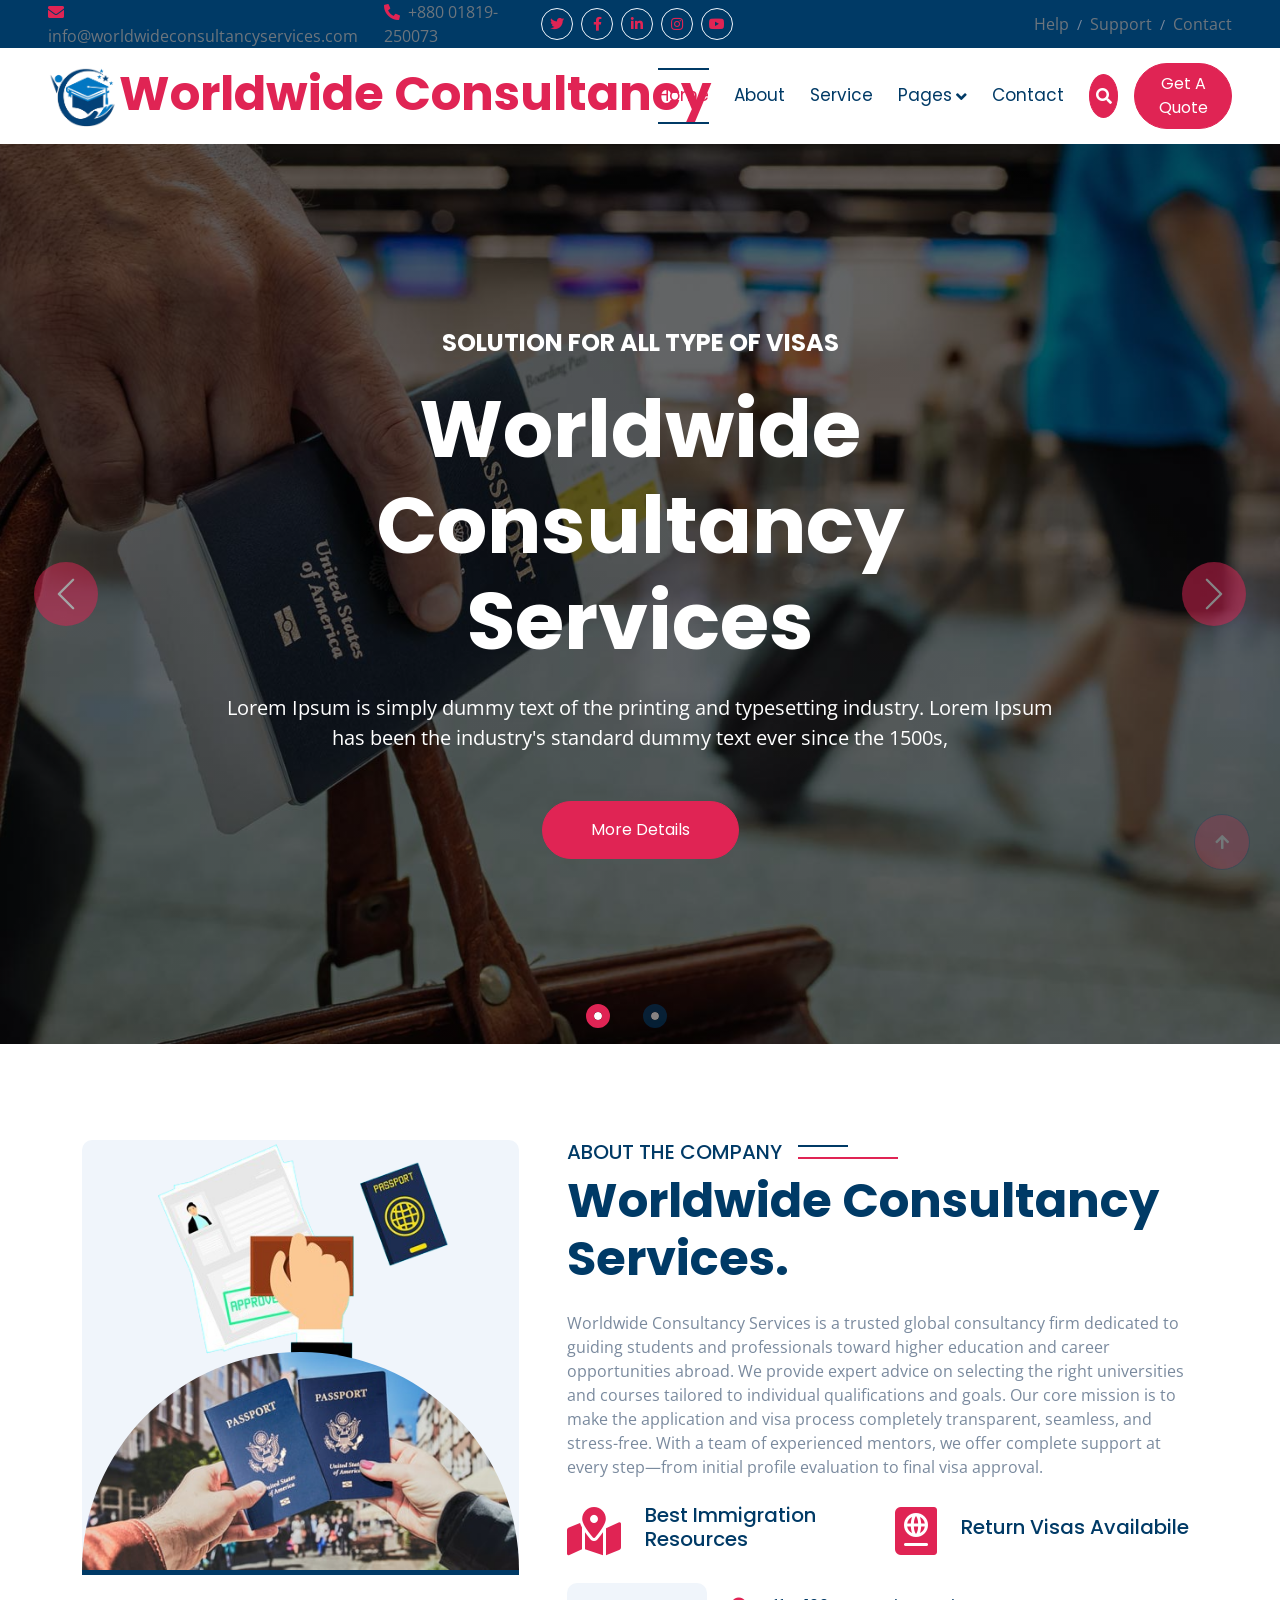
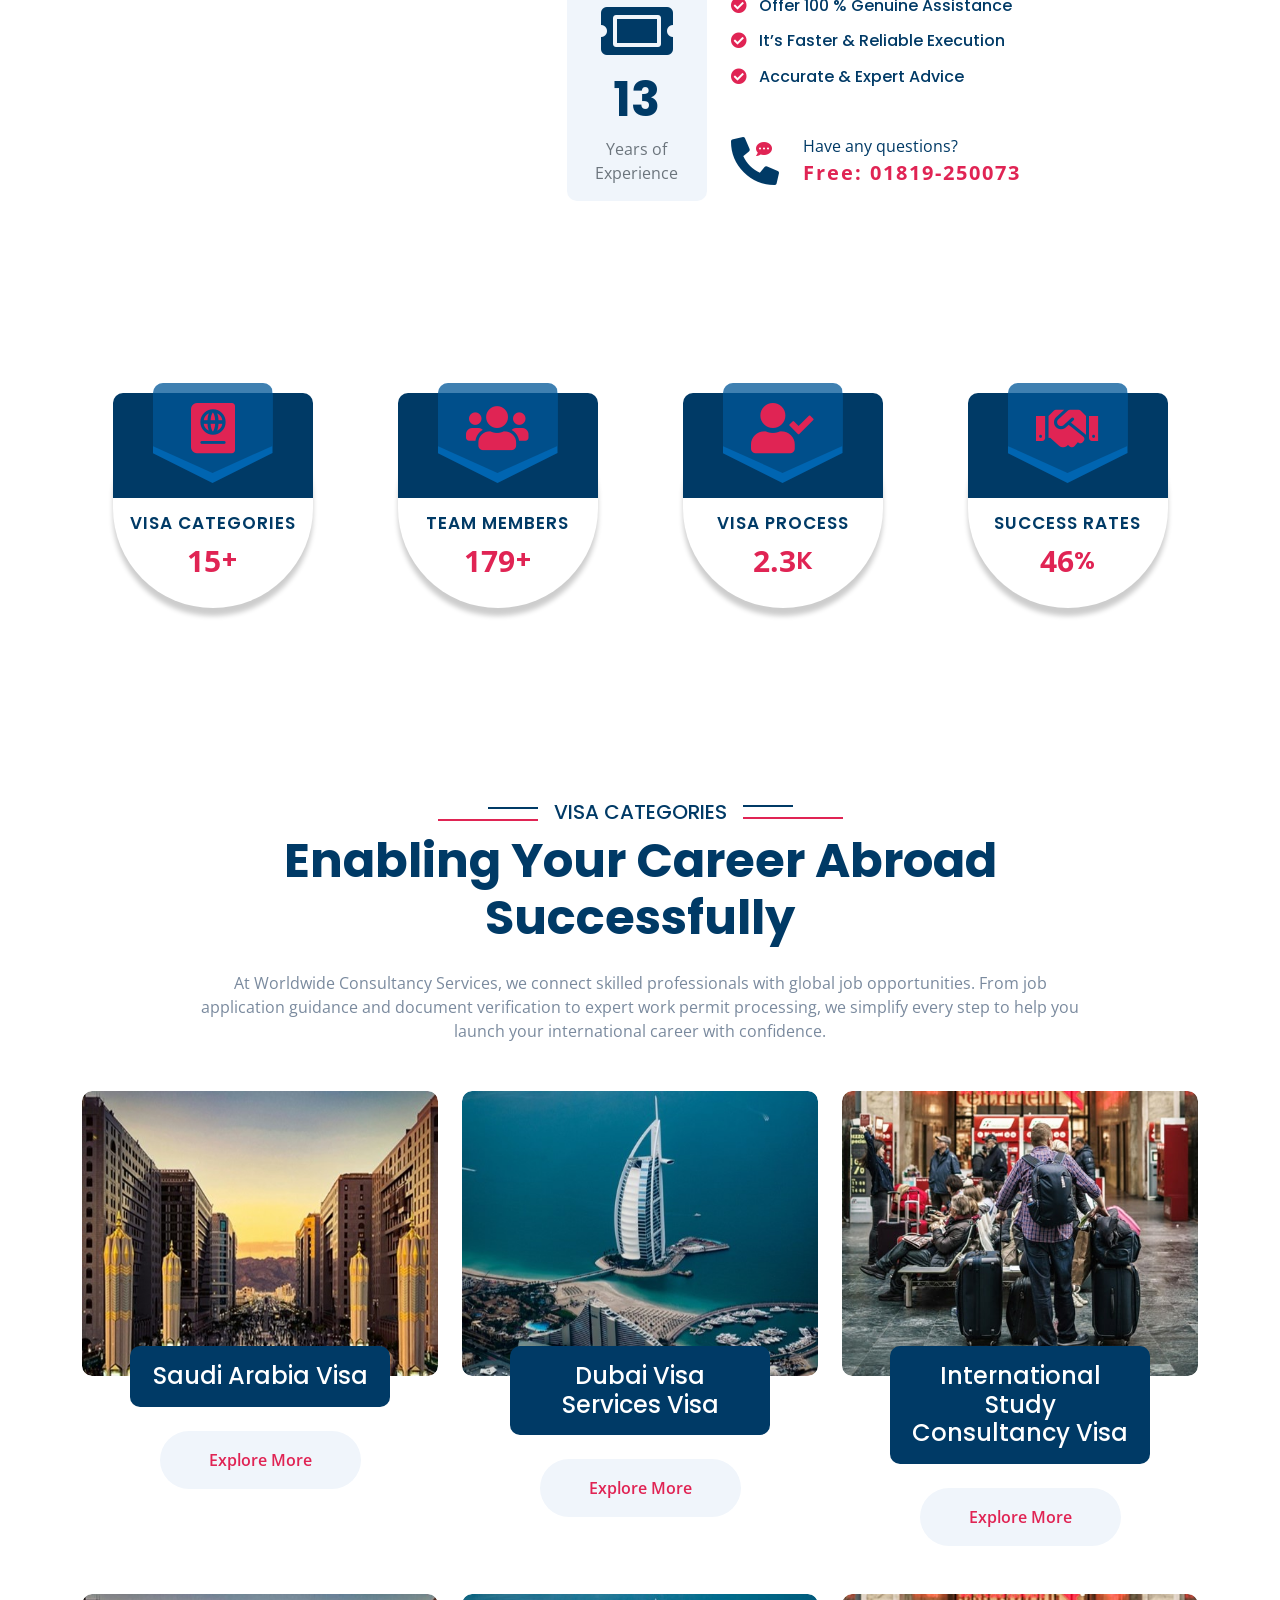
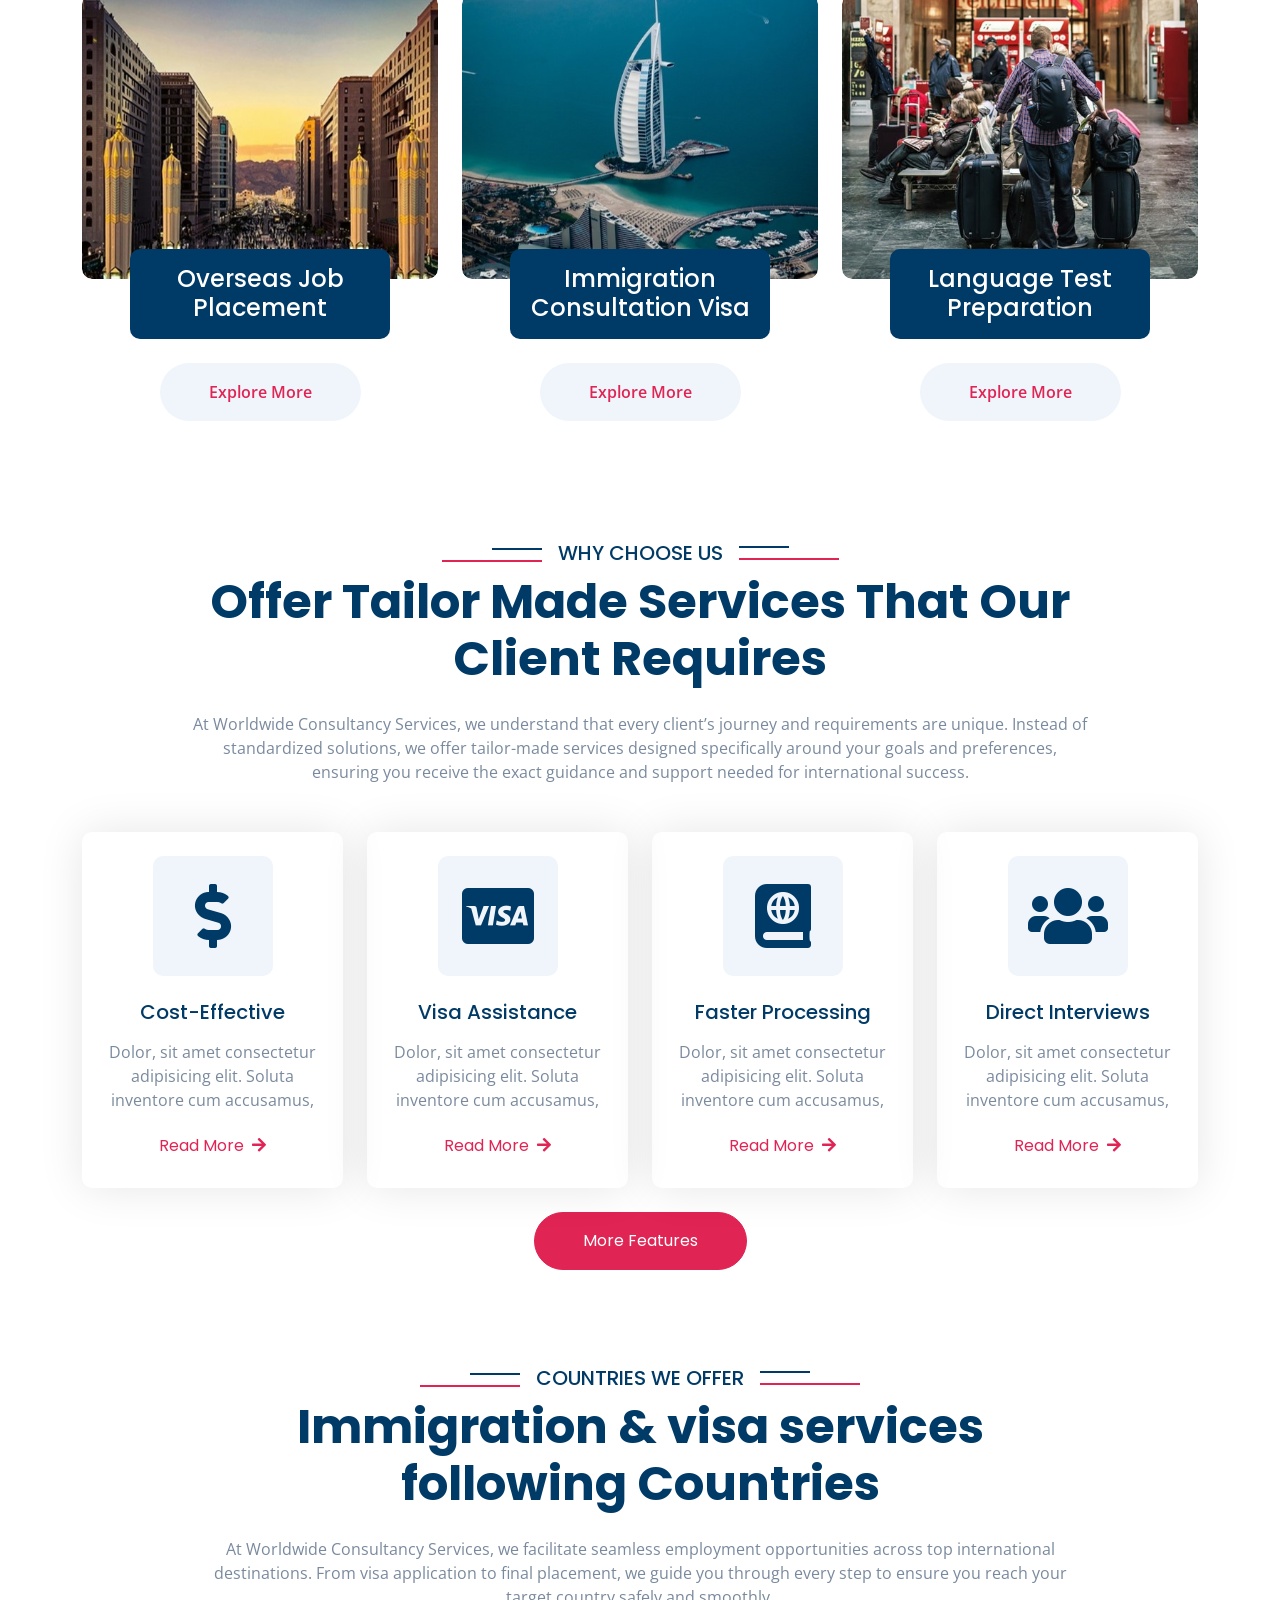
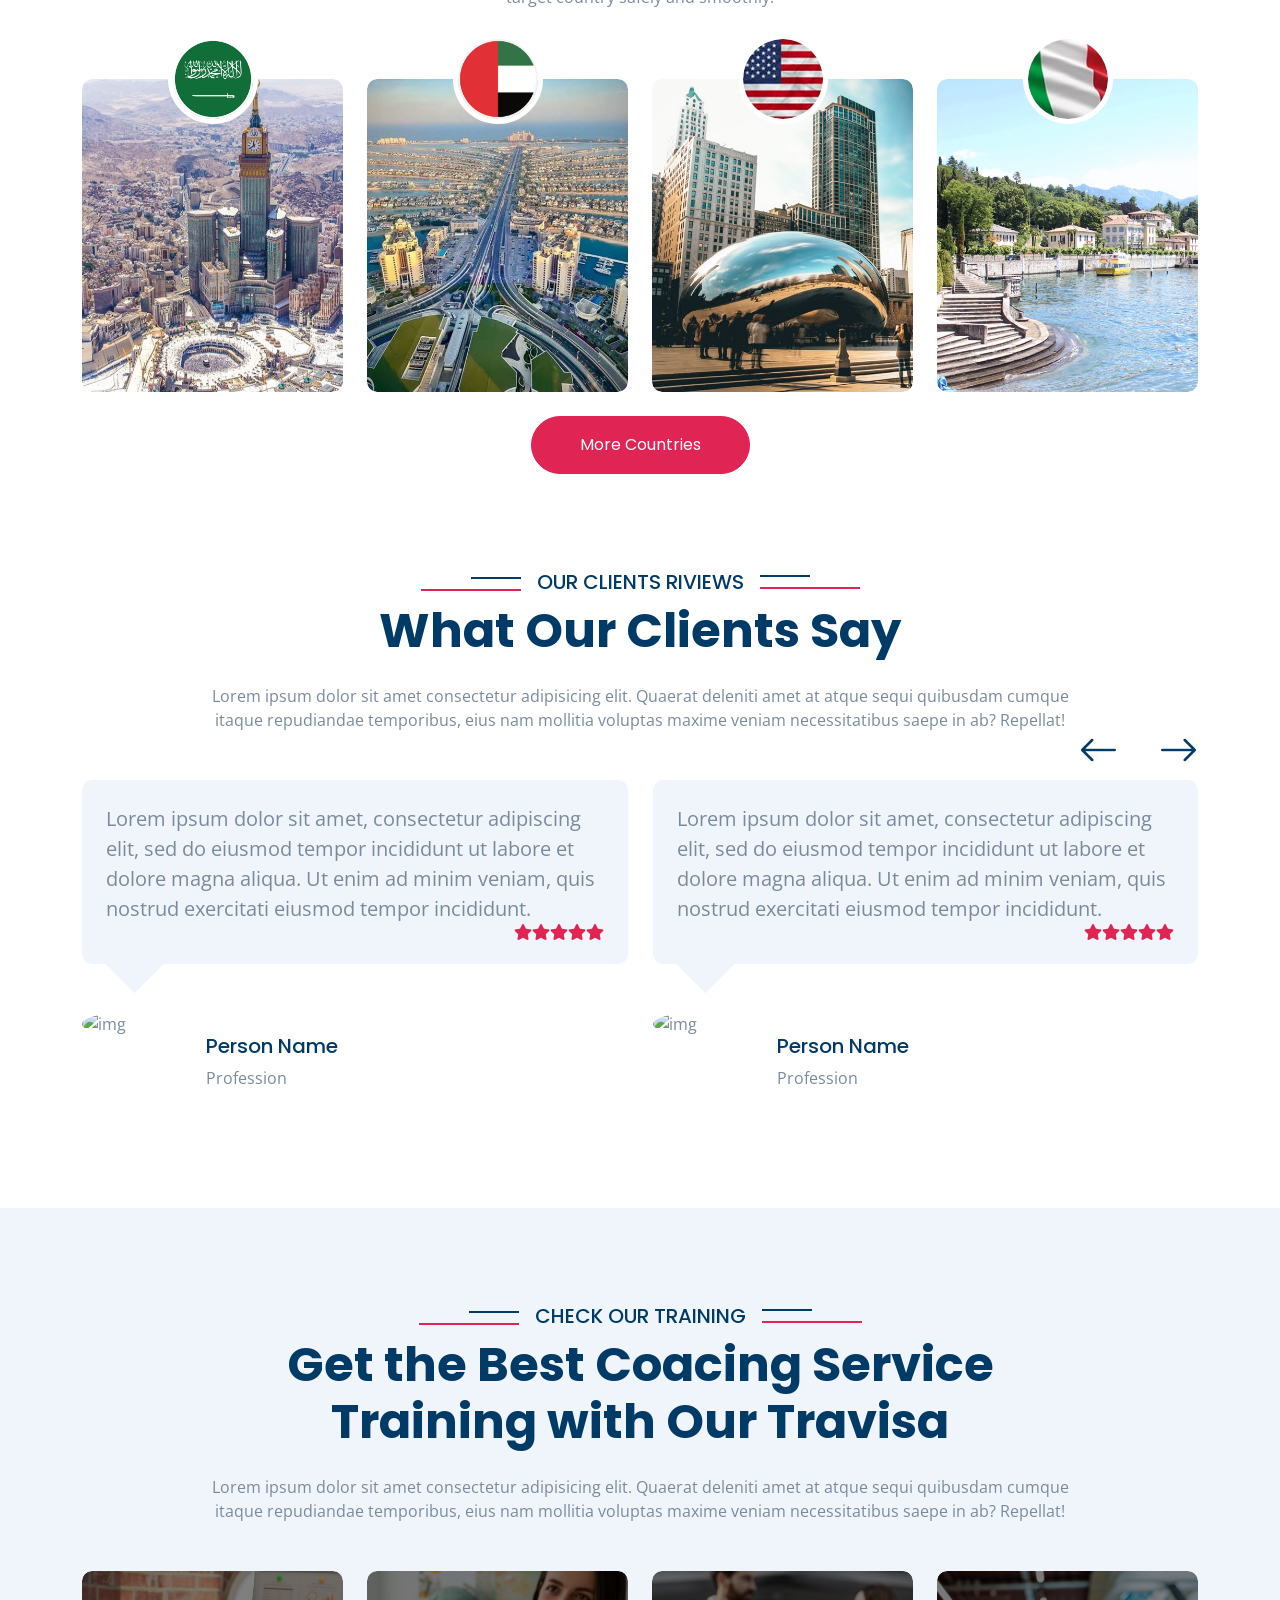
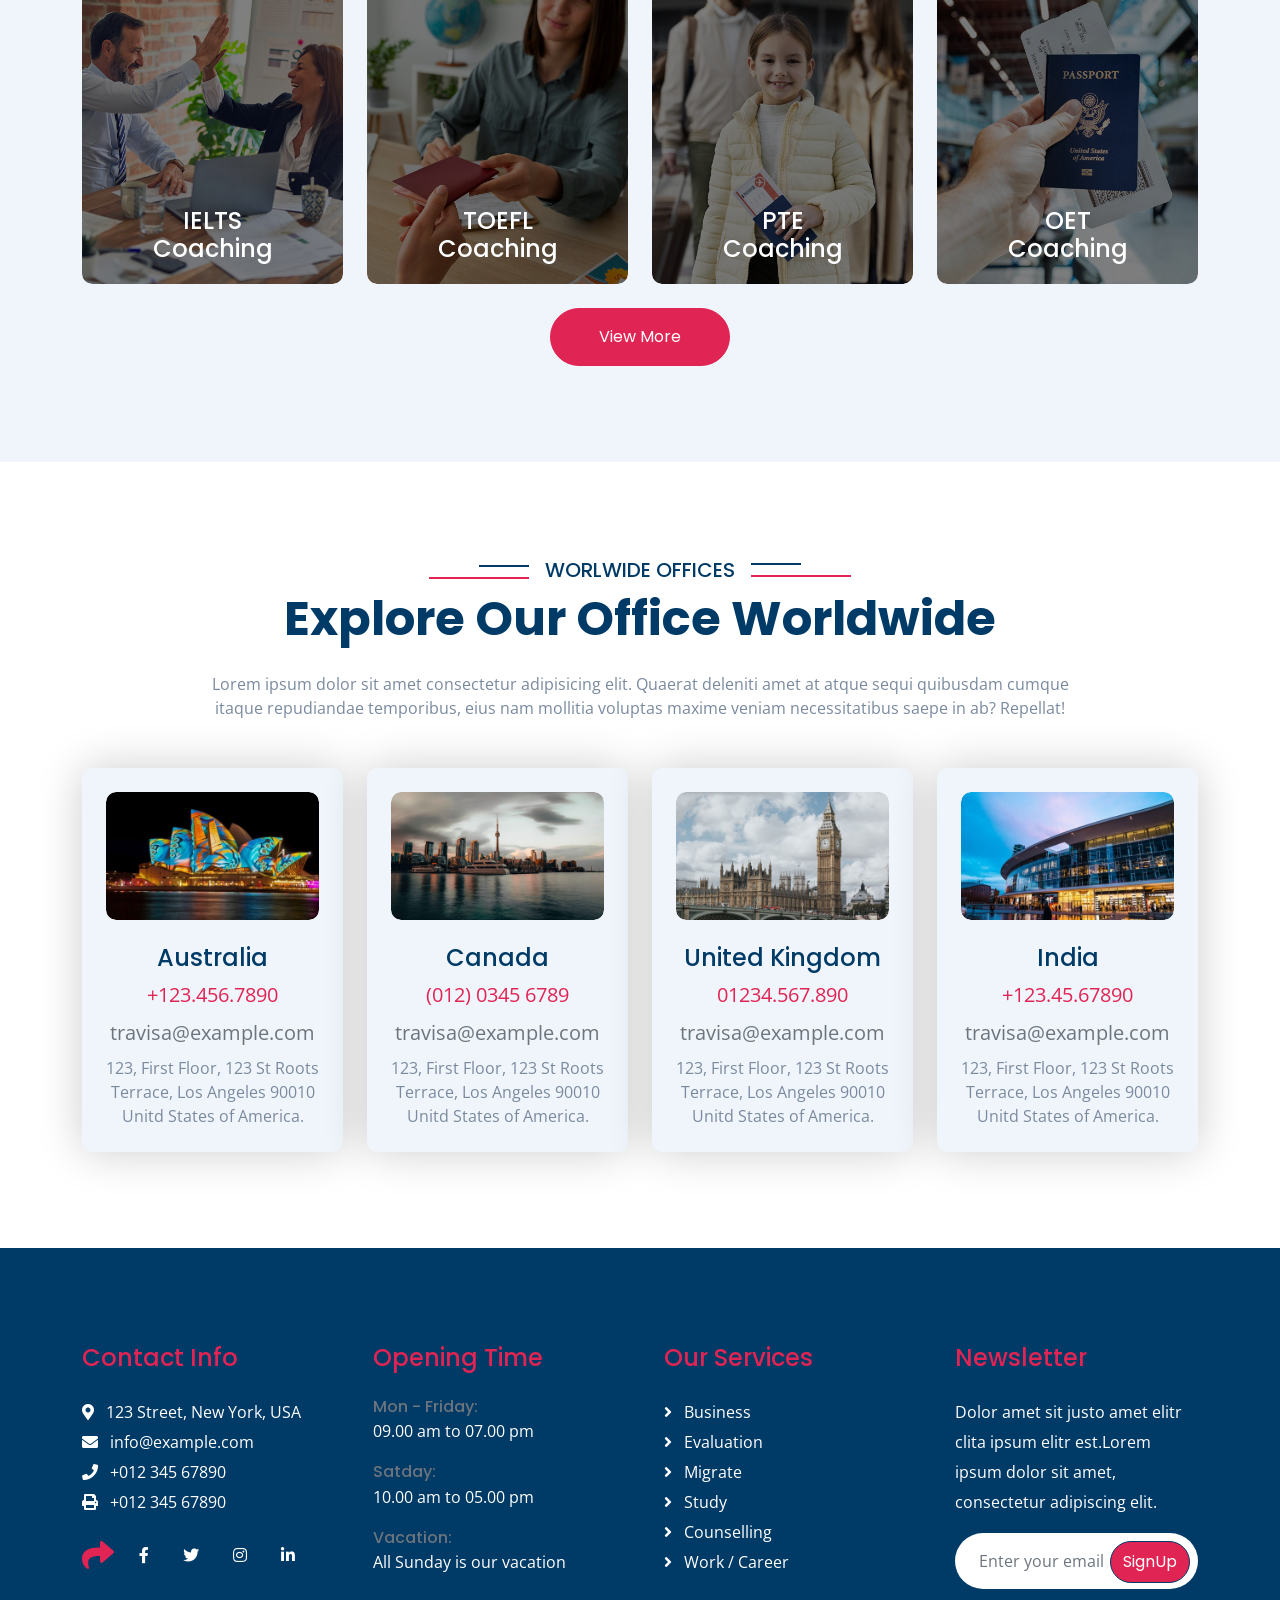
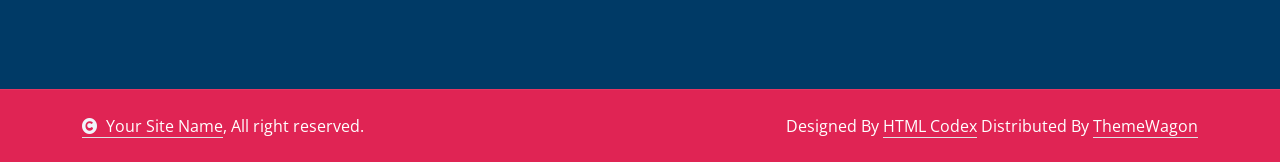
==== commit 175364c3: "Update project" ====
--- a/index.html
+++ b/index.html
@@ -3,7 +3,7 @@
 
     <head>
         <meta charset="utf-8">
-        <title>Travisa - Visa & Immigration Website Template</title>
+        <title>Worldwide Consultancy</title>
         <meta content="width=device-width, initial-scale=1.0" name="viewport">
         <meta content="" name="keywords">
         <meta content="" name="description">
@@ -73,7 +73,7 @@
         <div class="container-fluid nav-bar p-0">
             <nav class="navbar navbar-expand-lg navbar-light bg-white px-4 px-lg-5 py-3 py-lg-0">
                 <a href="" class="navbar-brand p-0">
-                    <h1 class="display-5 text-secondary m-0"><img src="img/brand-logo.png" class="img-fluid" alt="">Travisa</h1>
+                    <h1 class="display-5 text-secondary m-0"><img src="img/brand-logo.png" class="img-fluid" alt="">Worldwide Consultancy</h1>
                     <!-- <img src="img/logo.png" alt="Logo"> -->
                 </a>
                 <button class="navbar-toggler" type="button" data-bs-toggle="collapse" data-bs-target="#navbarCollapse">
@@ -318,14 +318,14 @@
                                 <div class="service-title">
                                     <div class="service-title-name">
                                         <div class="bg-primary text-center rounded p-3 mx-5 mb-4">
-                                            <a href="#" class="h4 text-white mb-0">Job Visa</a>
+                                            <a href="#" class="h4 text-white mb-0">Saudi Arabia Visa</a>
                                         </div>
                                         <a class="btn bg-light text-secondary rounded-pill py-3 px-5 mb-4" href="#">Explore More</a>
                                     </div>
                                     <div class="service-content pb-4">
-                                        <a href="#"><h4 class="text-white mb-4 py-3">Job Visa</h4></a>
+                                        <a href="#"><h4 class="text-white mb-4 py-3">Saudi Arabia Visa</h4></a>
                                         <div class="px-4">
-                                            <p class="mb-4">Lorem ipsum dolor sit amet consectetur, adipisicing elit. Mollitia fugit dolores nesciunt adipisci obcaecati veritatis cum, ratione aspernatur autem velit.</p>
+                                            <p class="mb-4">Complete visa processing for employment, business, and religious visits to Saudi Arabia with expert guidance.</p>
                                             <a class="btn btn-primary border-secondary rounded-pill py-3 px-5" href="#">Explore More</a>
                                         </div>
                                     </div>
@@ -342,14 +342,14 @@
                                 <div class="service-title">
                                     <div class="service-title-name">
                                         <div class="bg-primary text-center rounded p-3 mx-5 mb-4">
-                                            <a href="#" class="h4 text-white mb-0">Business Visa</a>
+                                            <a href="#" class="h4 text-white mb-0">Dubai Visa Services Visa</a>
                                         </div>
                                         <a class="btn bg-light text-secondary rounded-pill py-3 px-5 mb-4" href="#">Explore More</a>
                                     </div>
                                     <div class="service-content pb-4">
-                                        <a href="#"><h4 class="text-white mb-4 py-3">Business Visa</h4></a>
+                                        <a href="#"><h4 class="text-white mb-4 py-3">Dubai Visa Services Visa</h4></a>
                                         <div class="px-4">
-                                            <p class="mb-4">Lorem ipsum dolor sit amet consectetur, adipisicing elit. Mollitia fugit dolores nesciunt adipisci obcaecati veritatis cum, ratione aspernatur autem velit.</p>
+                                            <p class="mb-4">Efficient visa solutions for employment, tourism, and business purposes in Dubai and other UAE emirates.</p>
                                             <a class="btn btn-primary border-secondary rounded-pill text-white py-3 px-5" href="#">Explore More</a>
                                         </div>
                                     </div>
@@ -366,14 +366,14 @@
                                 <div class="service-title">
                                     <div class="service-title-name">
                                         <div class="bg-primary text-center rounded p-3 mx-5 mb-4">
-                                            <a href="#" class="h4 text-white mb-0">Diplometic Visa</a>
+                                            <a href="#" class="h4 text-white mb-0">International Study Consultancy Visa</a>
                                         </div>
                                         <a class="btn bg-light text-secondary rounded-pill py-3 px-5 mb-4" href="#">Explore More</a>
                                     </div>
                                     <div class="service-content pb-4">
-                                        <a href="#"><h4 class="text-white mb-4 py-3">Diplometic Visa</h4></a>
+                                        <a href="#"><h4 class="text-white mb-4 py-3">International Study Consultancy Visa</h4></a>
                                         <div class="px-4">
-                                            <p class="mb-4">Lorem ipsum dolor sit amet consectetur, adipisicing elit. Mollitia fugit dolores nesciunt adipisci obcaecati veritatis cum, ratione aspernatur autem velit.</p>
+                                            <p class="mb-4">Guidance for students seeking education abroad with admission and visa assistance for top universities.</p>
                                             <a class="btn btn-primary border-secondary rounded-pill text-white py-3 px-5" href="#">Explore More</a>
                                         </div>
                                     </div>
@@ -390,14 +390,14 @@
                                 <div class="service-title">
                                     <div class="service-title-name">
                                         <div class="bg-primary text-center rounded p-3 mx-5 mb-4">
-                                            <a href="#" class="h4 text-white mb-0">Students Visa</a>
+                                            <a href="#" class="h4 text-white mb-0">Overseas Job Placement</a>
                                         </div>
                                         <a class="btn bg-light text-secondary rounded-pill py-3 px-5 mb-4" href="#">Explore More</a>
                                     </div>
                                     <div class="service-content pb-4">
-                                        <a href="#"><h4 class="text-white mb-4 py-3">Students Visa</h4></a>
+                                        <a href="#"><h4 class="text-white mb-4 py-3">Overseas Job Placement</h4></a>
                                         <div class="px-4">
-                                            <p class="mb-4">Lorem ipsum dolor sit amet consectetur, adipisicing elit. Mollitia fugit dolores nesciunt adipisci obcaecati veritatis cum, ratione aspernatur autem velit.</p>
+                                            <p class="mb-4">Comprehensive job placement services connecting professionals with international career opportunities.</p>
                                             <a class="btn btn-primary border-secondary rounded-pill text-white py-3 px-5" href="#">Explore More</a>
                                         </div>
                                     </div>
@@ -414,14 +414,14 @@
                                 <div class="service-title">
                                     <div class="service-title-name">
                                         <div class="bg-primary text-center rounded p-3 mx-5 mb-4">
-                                            <a href="#" class="h4 text-white mb-0">Residence Visa</a>
+                                            <a href="#" class="h4 text-white mb-0">Immigration Consultation Visa</a>
                                         </div>
                                         <a class="btn bg-light text-secondary rounded-pill py-3 px-5 mb-4" href="#">Explore More</a>
                                     </div>
                                     <div class="service-content pb-4">
-                                        <a href="#"><h4 class="text-white mb-4 py-3">Residence Visa</h4></a>
+                                        <a href="#"><h4 class="text-white mb-4 py-3">Immigration Consultation Visa</h4></a>
                                         <div class="px-4">
-                                            <p class="mb-4">Lorem ipsum dolor sit amet consectetur, adipisicing elit. Mollitia fugit dolores nesciunt adipisci obcaecati veritatis cum, ratione aspernatur autem velit.</p>
+                                            <p class="mb-4">Expert immigration advice and documentation support for permanent residency and citizenship applications.</p>
                                             <a class="btn btn-primary border-secondary rounded-pill text-white py-3 px-5" href="#">Explore More</a>
                                         </div>
                                     </div>
@@ -438,14 +438,14 @@
                                 <div class="service-title">
                                     <div class="service-title-name">
                                         <div class="bg-primary text-center rounded p-3 mx-5 mb-4">
-                                            <a href="#" class="h4 text-white mb-0">Tourist Visa</a>
+                                            <a href="#" class="h4 text-white mb-0">Language Test Preparation</a>
                                         </div>
                                         <a class="btn bg-light text-secondary rounded-pill py-3 px-5 mb-4" href="#">Explore More</a>
                                     </div>
                                     <div class="service-content pb-4">
-                                        <a href="#"><h4 class="text-white mb-4 py-3">Tourist Visa</h4></a>
+                                        <a href="#"><h4 class="text-white mb-4 py-3">Language Test Preparation</h4></a>
                                         <div class="px-4">
-                                            <p class="mb-4">Lorem ipsum dolor sit amet consectetur, adipisicing elit. Mollitia fugit dolores nesciunt adipisci obcaecati veritatis cum, ratione aspernatur autem velit.</p>
+                                            <p class="mb-4">Expert coaching for IELTS, TOEFL, and other language proficiency tests required for international applications.</p>
                                             <a class="btn btn-primary border-secondary rounded-pill text-white py-3 px-5" href="#">Explore More</a>
                                         </div>
                                     </div>
@@ -468,7 +468,7 @@
                         <h5 class="sub-title text-primary px-3">Why Choose Us</h5>
                     </div>
                     <h1 class="display-5 mb-4">Offer Tailor Made Services That Our Client Requires</h1>
-                    <p class="mb-0">Lorem ipsum dolor sit amet consectetur adipisicing elit. Quaerat deleniti amet at atque sequi quibusdam cumque itaque repudiandae temporibus, eius nam mollitia voluptas maxime veniam necessitatibus saepe in ab? Repellat!</p>
+                    <p class="mb-0">At Worldwide Consultancy Services, we understand that every client’s journey and requirements are unique. Instead of standardized solutions, we offer tailor-made services designed specifically around your goals and preferences, ensuring you receive the exact guidance and support needed for international success.</p>
                 </div>
                 <div class="row g-4 justify-content-center text-center">
                     <div class="col-md-6 col-lg-6 col-xl-3 wow fadeInUp" data-wow-delay="0.1s">
@@ -537,7 +537,7 @@
                         <h5 class="sub-title text-primary px-3">COUNTRIES WE OFFER</h5>
                     </div>
                     <h1 class="display-5 mb-4">Immigration & visa services following Countries</h1>
-                    <p class="mb-0">Lorem ipsum dolor sit amet consectetur adipisicing elit. Quaerat deleniti amet at atque sequi quibusdam cumque itaque repudiandae temporibus, eius nam mollitia voluptas maxime veniam necessitatibus saepe in ab? Repellat!</p>
+                    <p class="mb-0">At Worldwide Consultancy Services, we facilitate seamless employment opportunities across top international destinations. From visa application to final placement, we guide you through every step to ensure you reach your target country safely and smoothly.</p>
                 </div>
                 <div class="row g-4 text-center">
                     <div class="col-lg-6 col-xl-3 mb-5 mb-xl-0 wow fadeInUp" data-wow-delay="0.1s">
@@ -549,7 +549,7 @@
                                 <img src="img/brazil.jpg" class="img-fluid rounded-circle" alt="Image">
                             </div>
                             <div class="country-name">
-                                <a href="#" class="text-white fs-4">Brazil</a>
+                                <a href="#" class="text-white fs-4">Saudi Arabia</a>
                             </div>
                         </div>
                     </div>
@@ -562,7 +562,7 @@
                                 <img src="img/india.jpg" class="img-fluid rounded-circle" alt="Image">
                             </div>
                             <div class="country-name">
-                                <a href="#" class="text-white fs-4">india</a>
+                                <a href="#" class="text-white fs-4">Dubai</a>
                             </div>
                         </div>
                     </div>
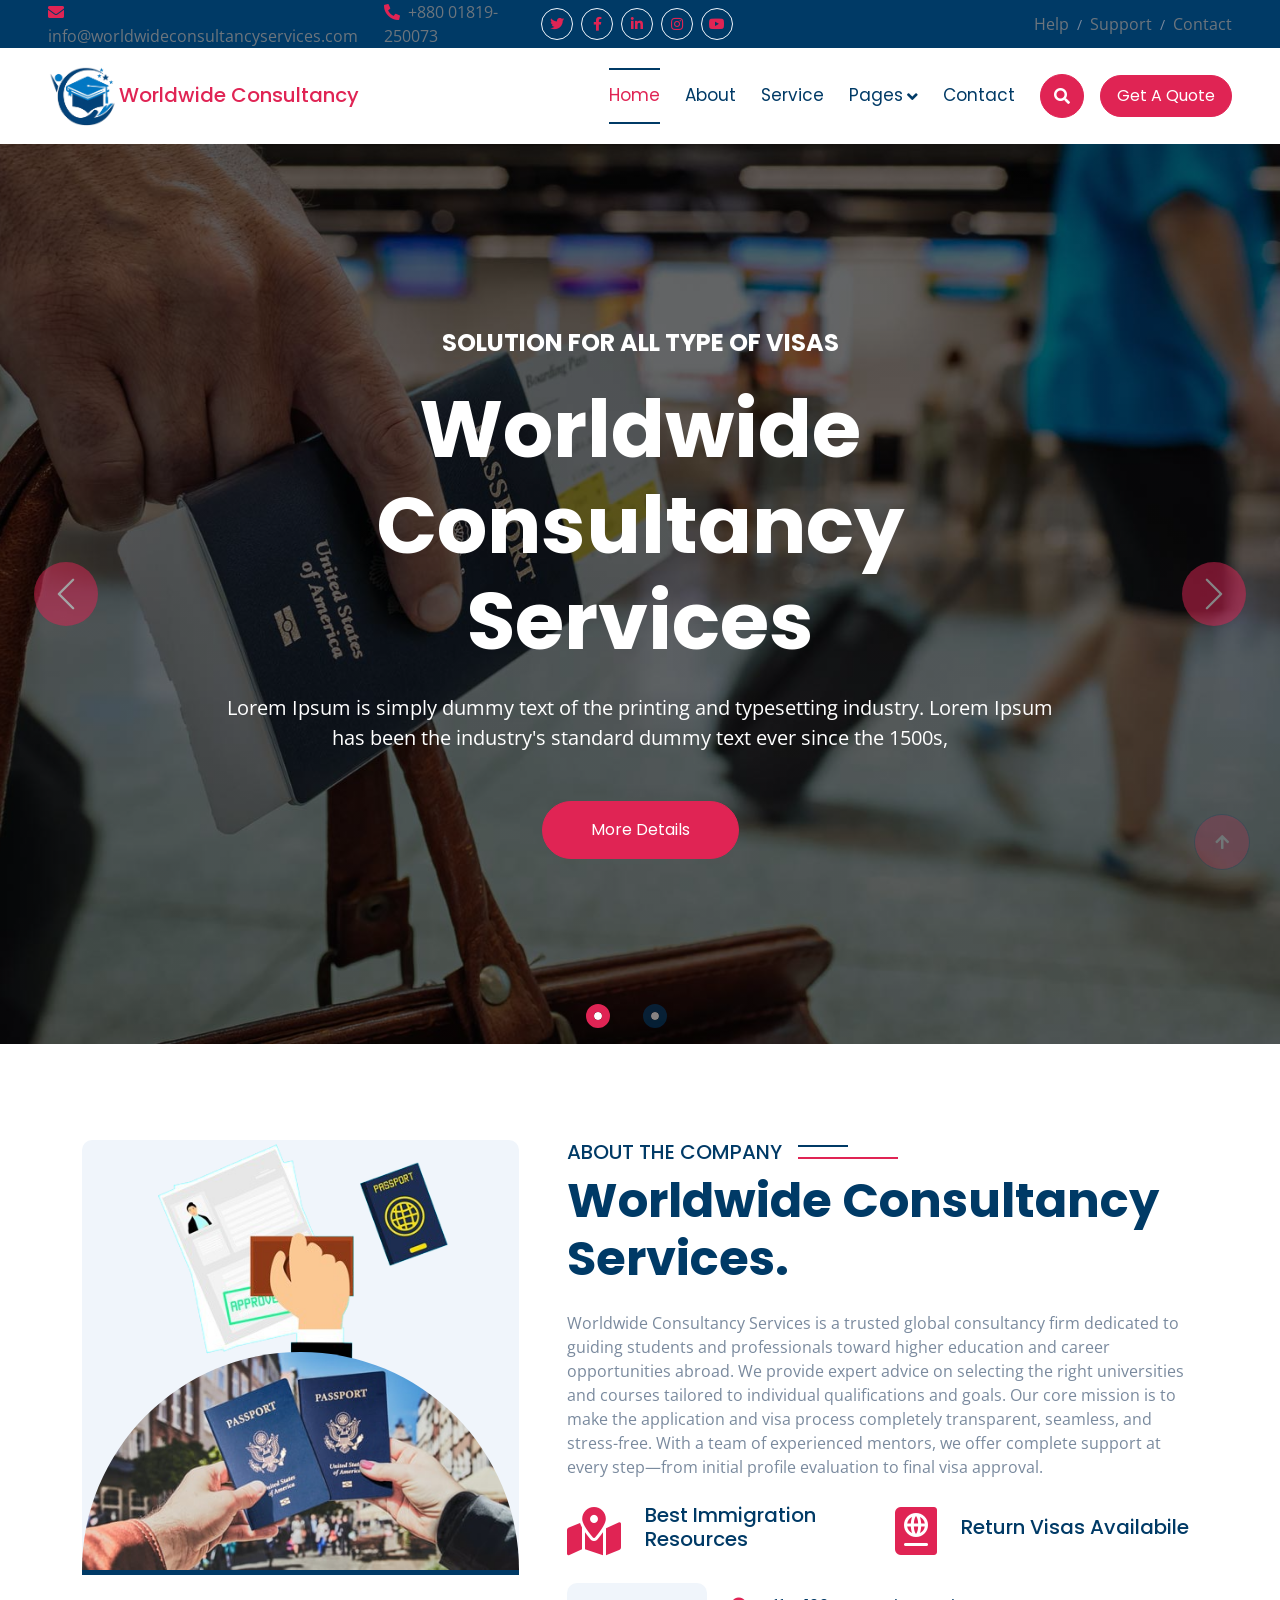
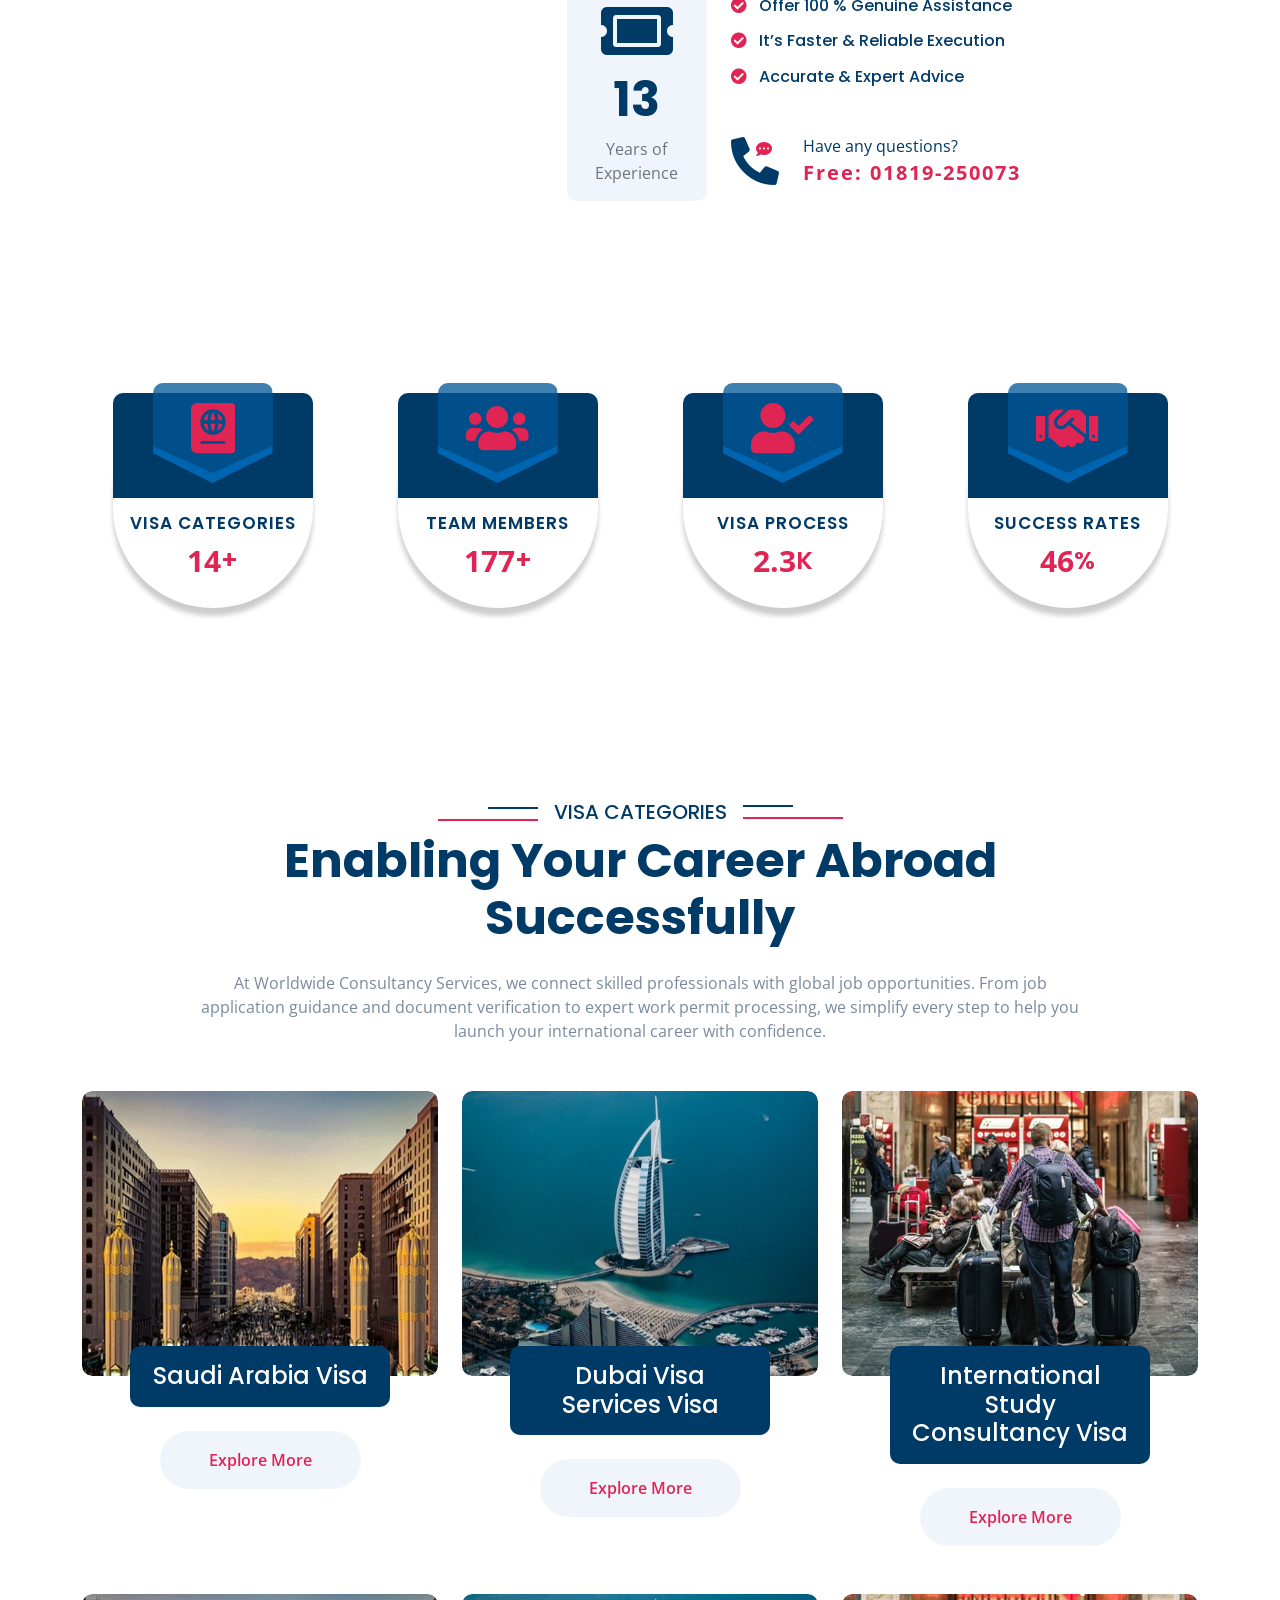
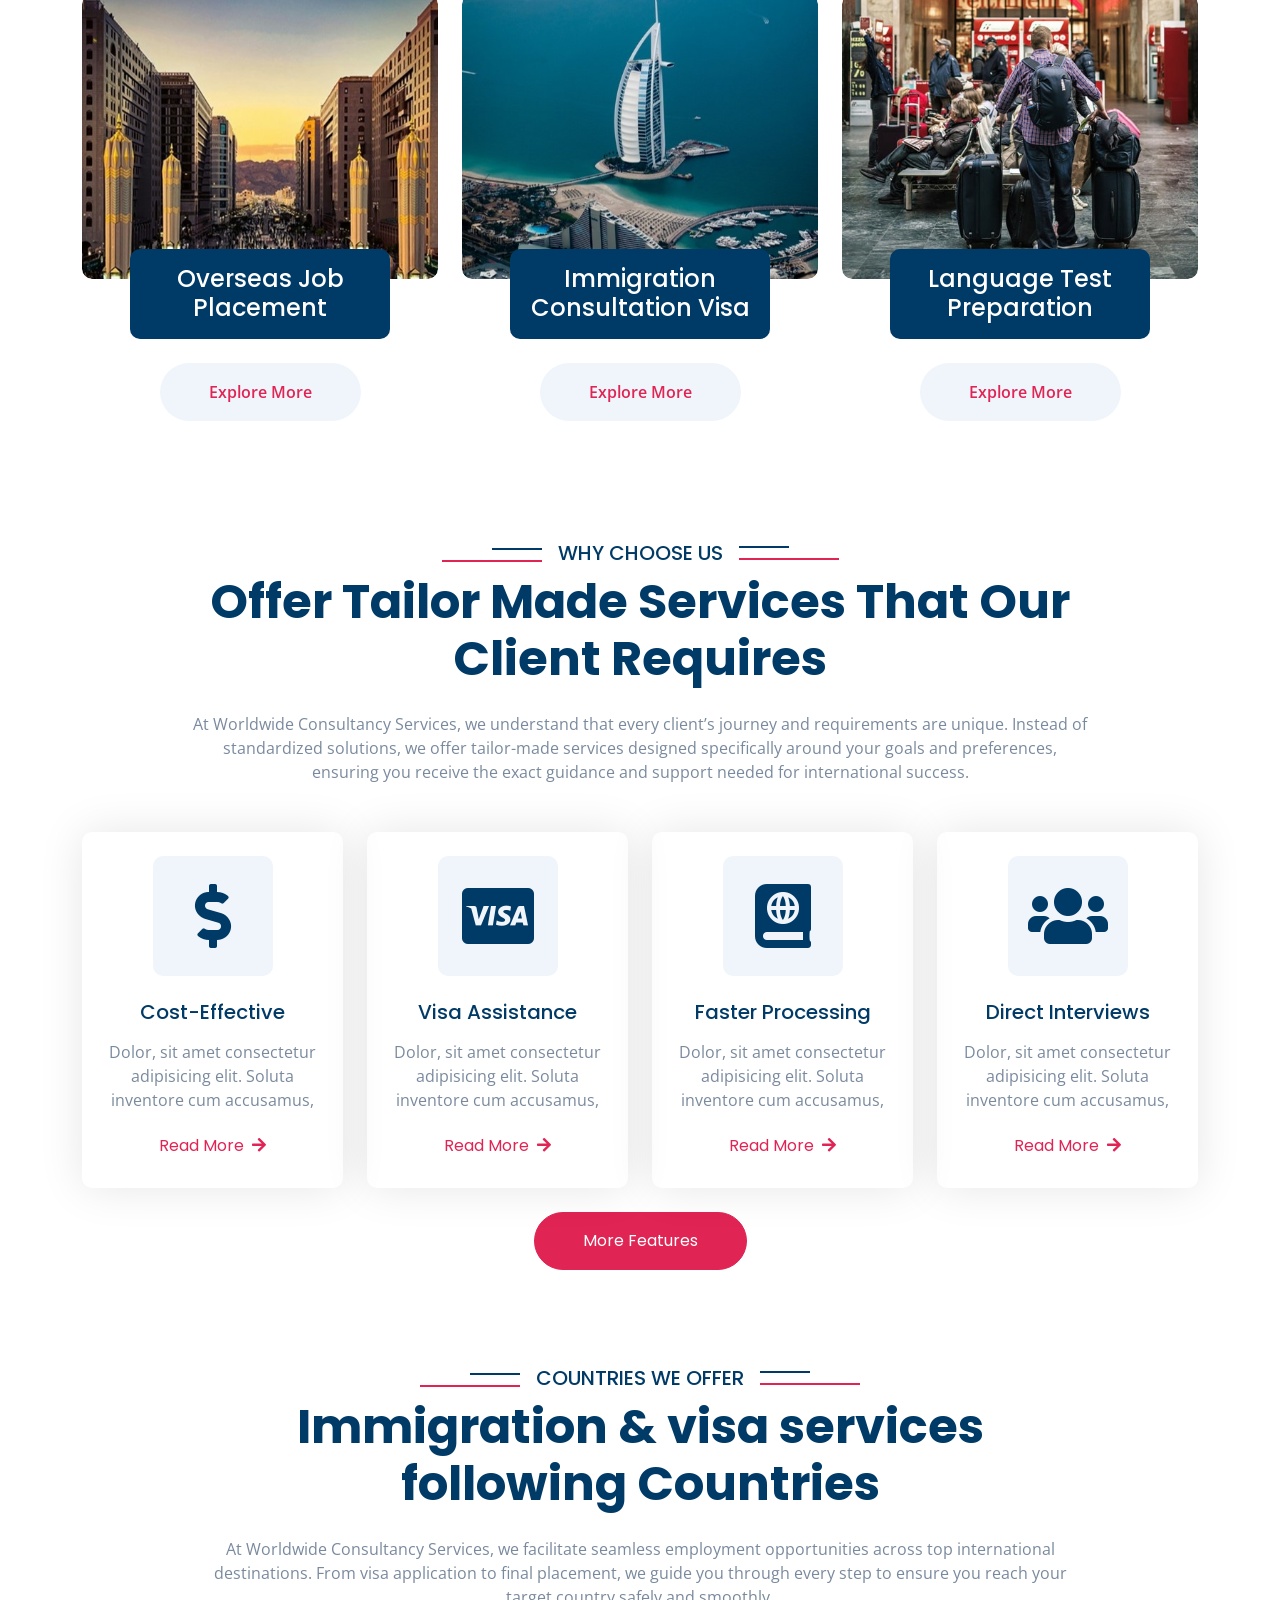
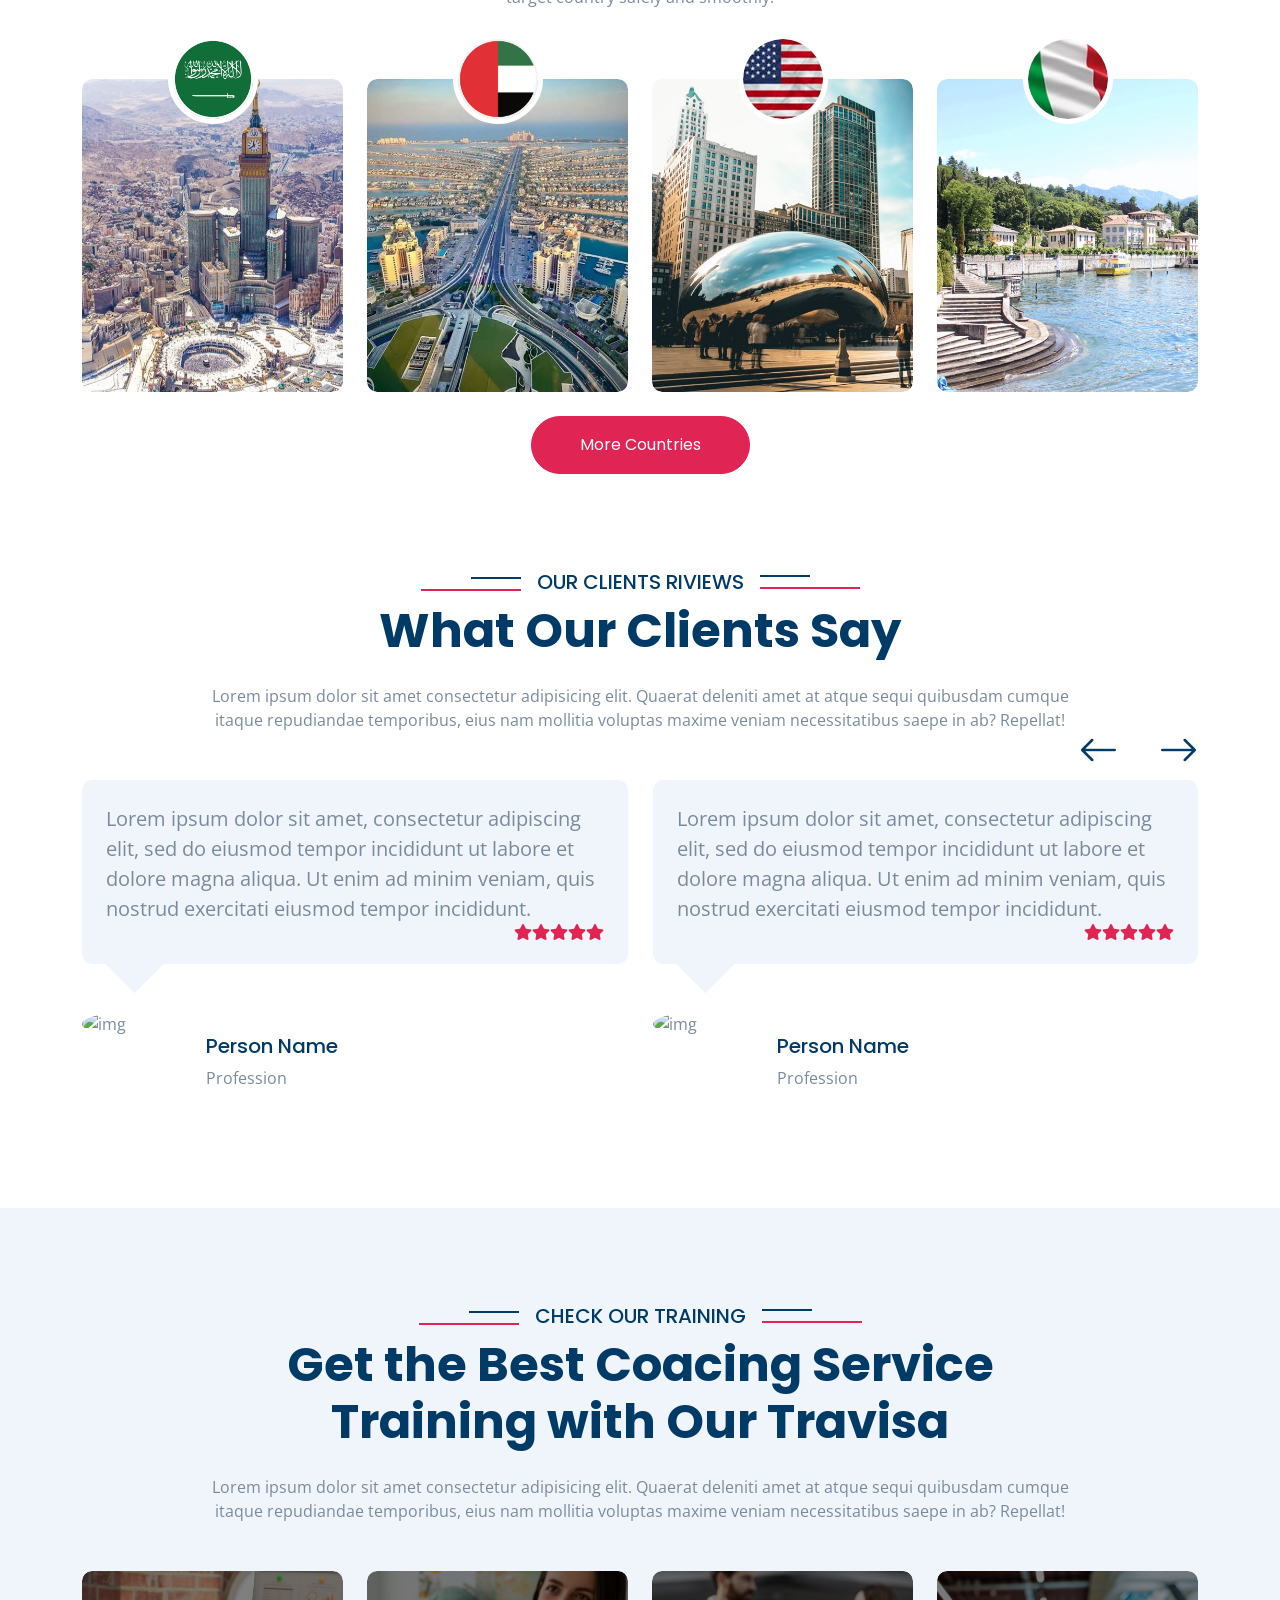
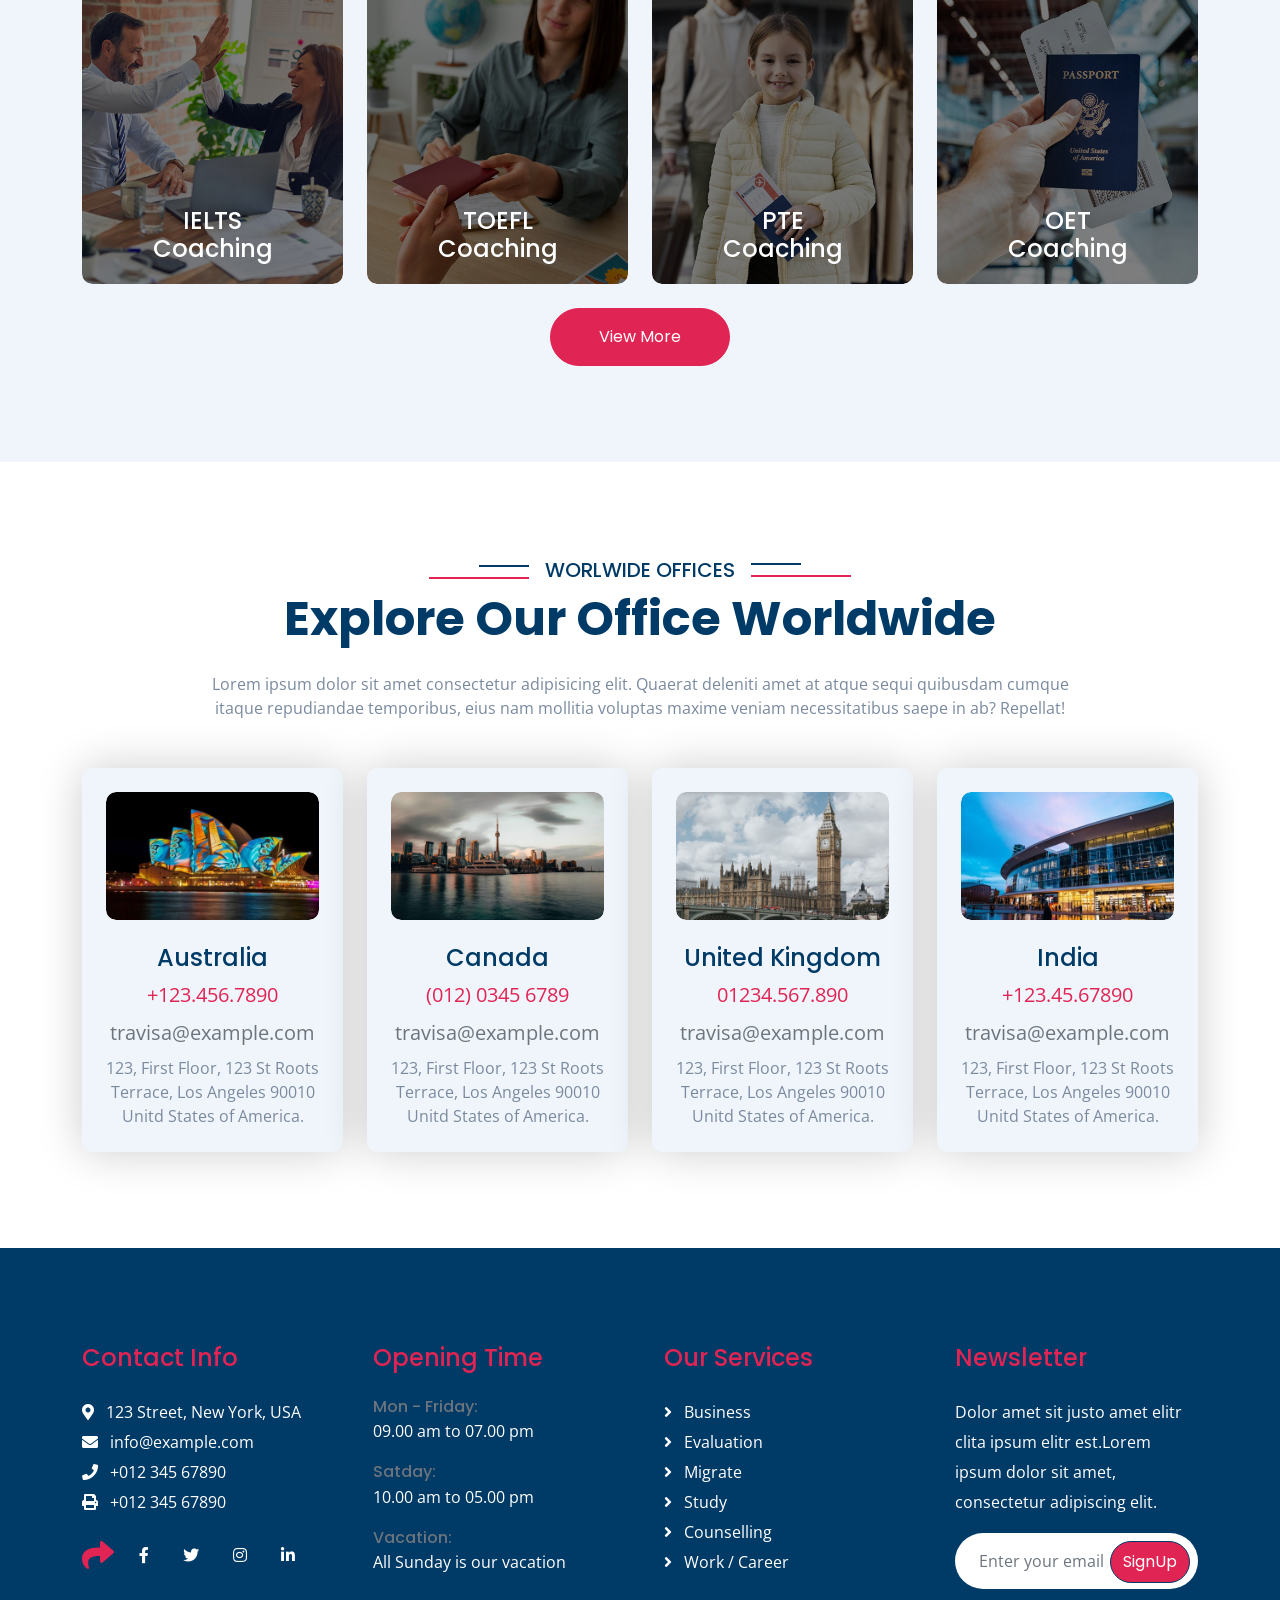
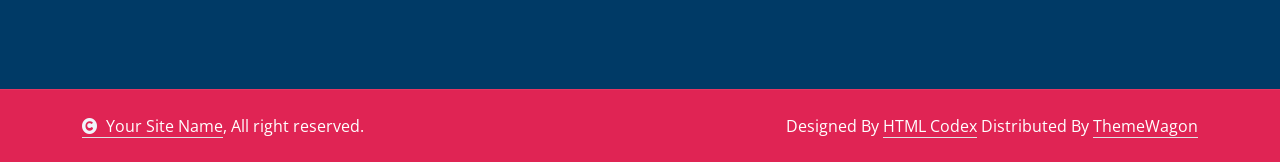
==== commit c9b722d4: "update logo" ====
--- a/index.html
+++ b/index.html
@@ -73,7 +73,7 @@
         <div class="container-fluid nav-bar p-0">
             <nav class="navbar navbar-expand-lg navbar-light bg-white px-4 px-lg-5 py-3 py-lg-0">
                 <a href="" class="navbar-brand p-0">
-                    <h1 class="display-5 text-secondary m-0"><img src="img/brand-logo.png" class="img-fluid" alt="">Worldwide Consultancy</h1>
+                    <h1 class="text-secondary m-0" style="font-size: 20px;"><img src="img/brand-logo.png" class="img-fluid" alt="">Worldwide Consultancy</h1>
                     <!-- <img src="img/logo.png" alt="Logo"> -->
                 </a>
                 <button class="navbar-toggler" type="button" data-bs-toggle="collapse" data-bs-target="#navbarCollapse">
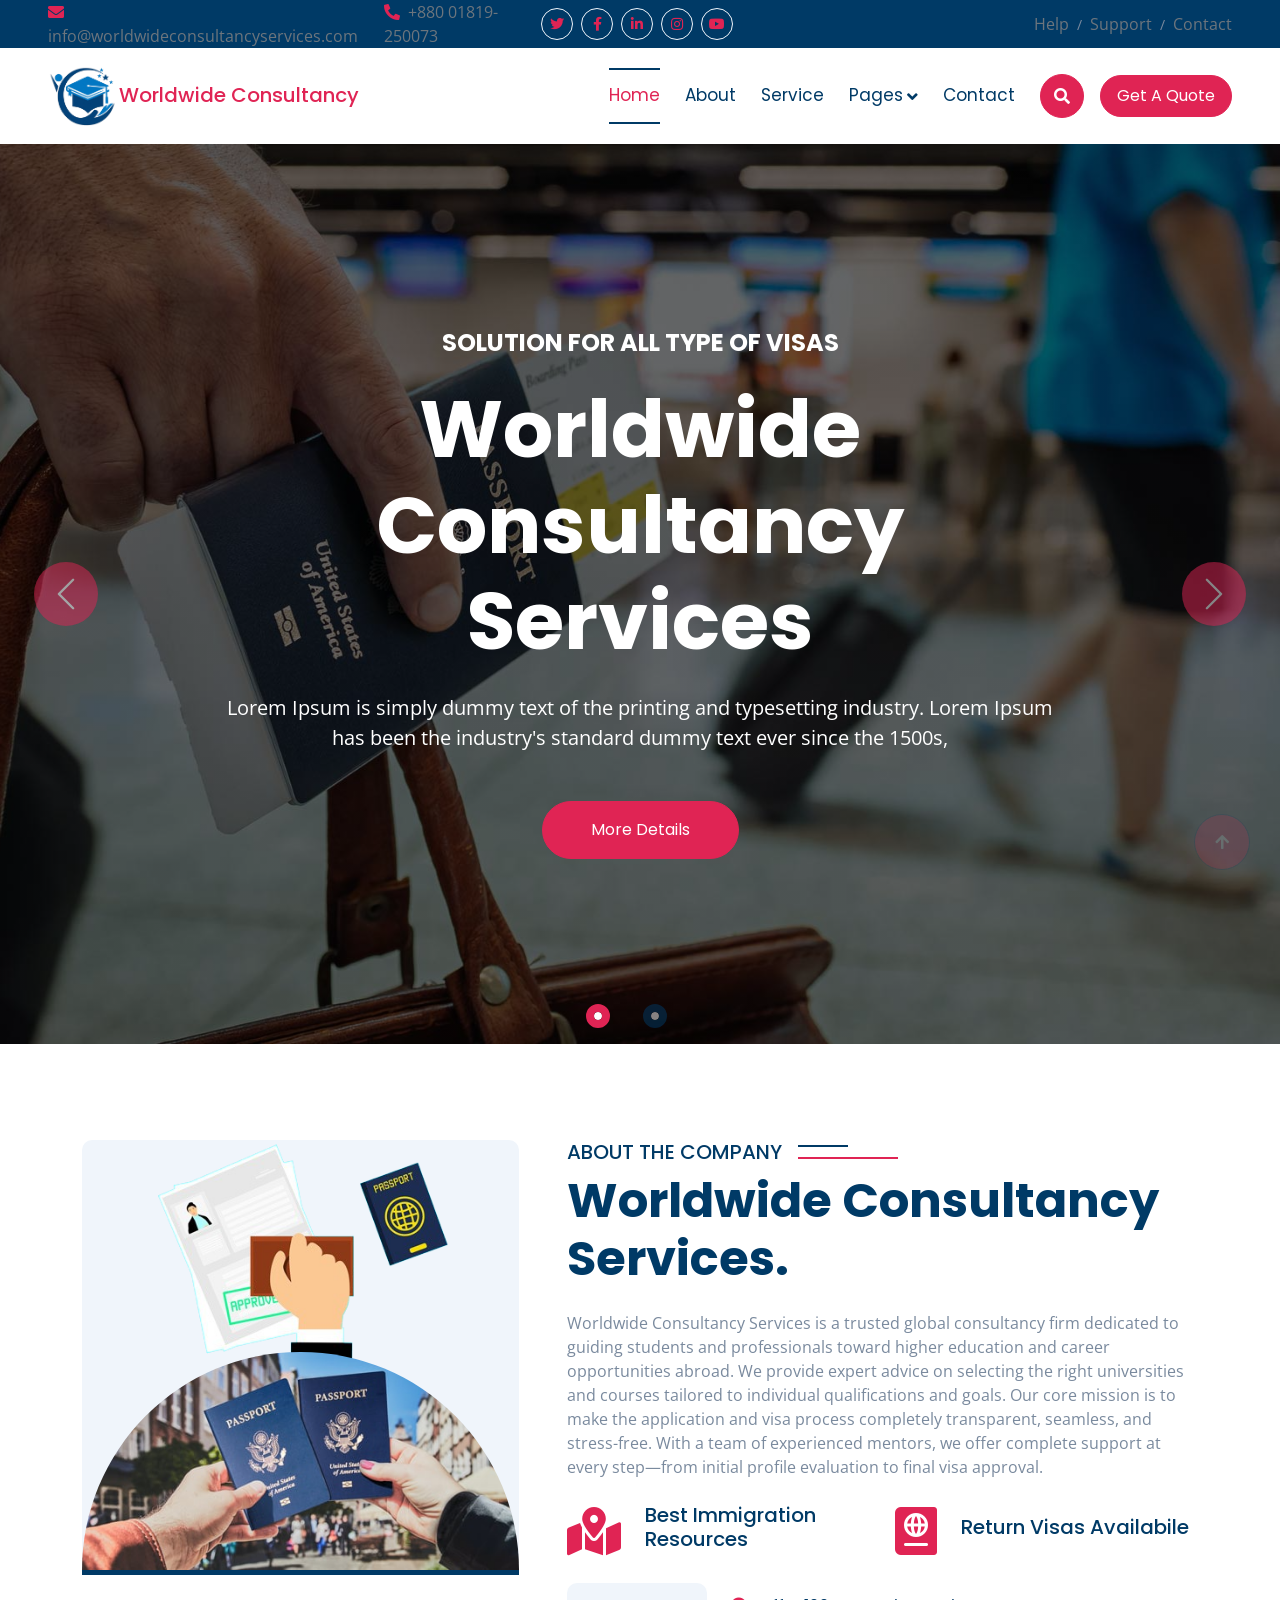
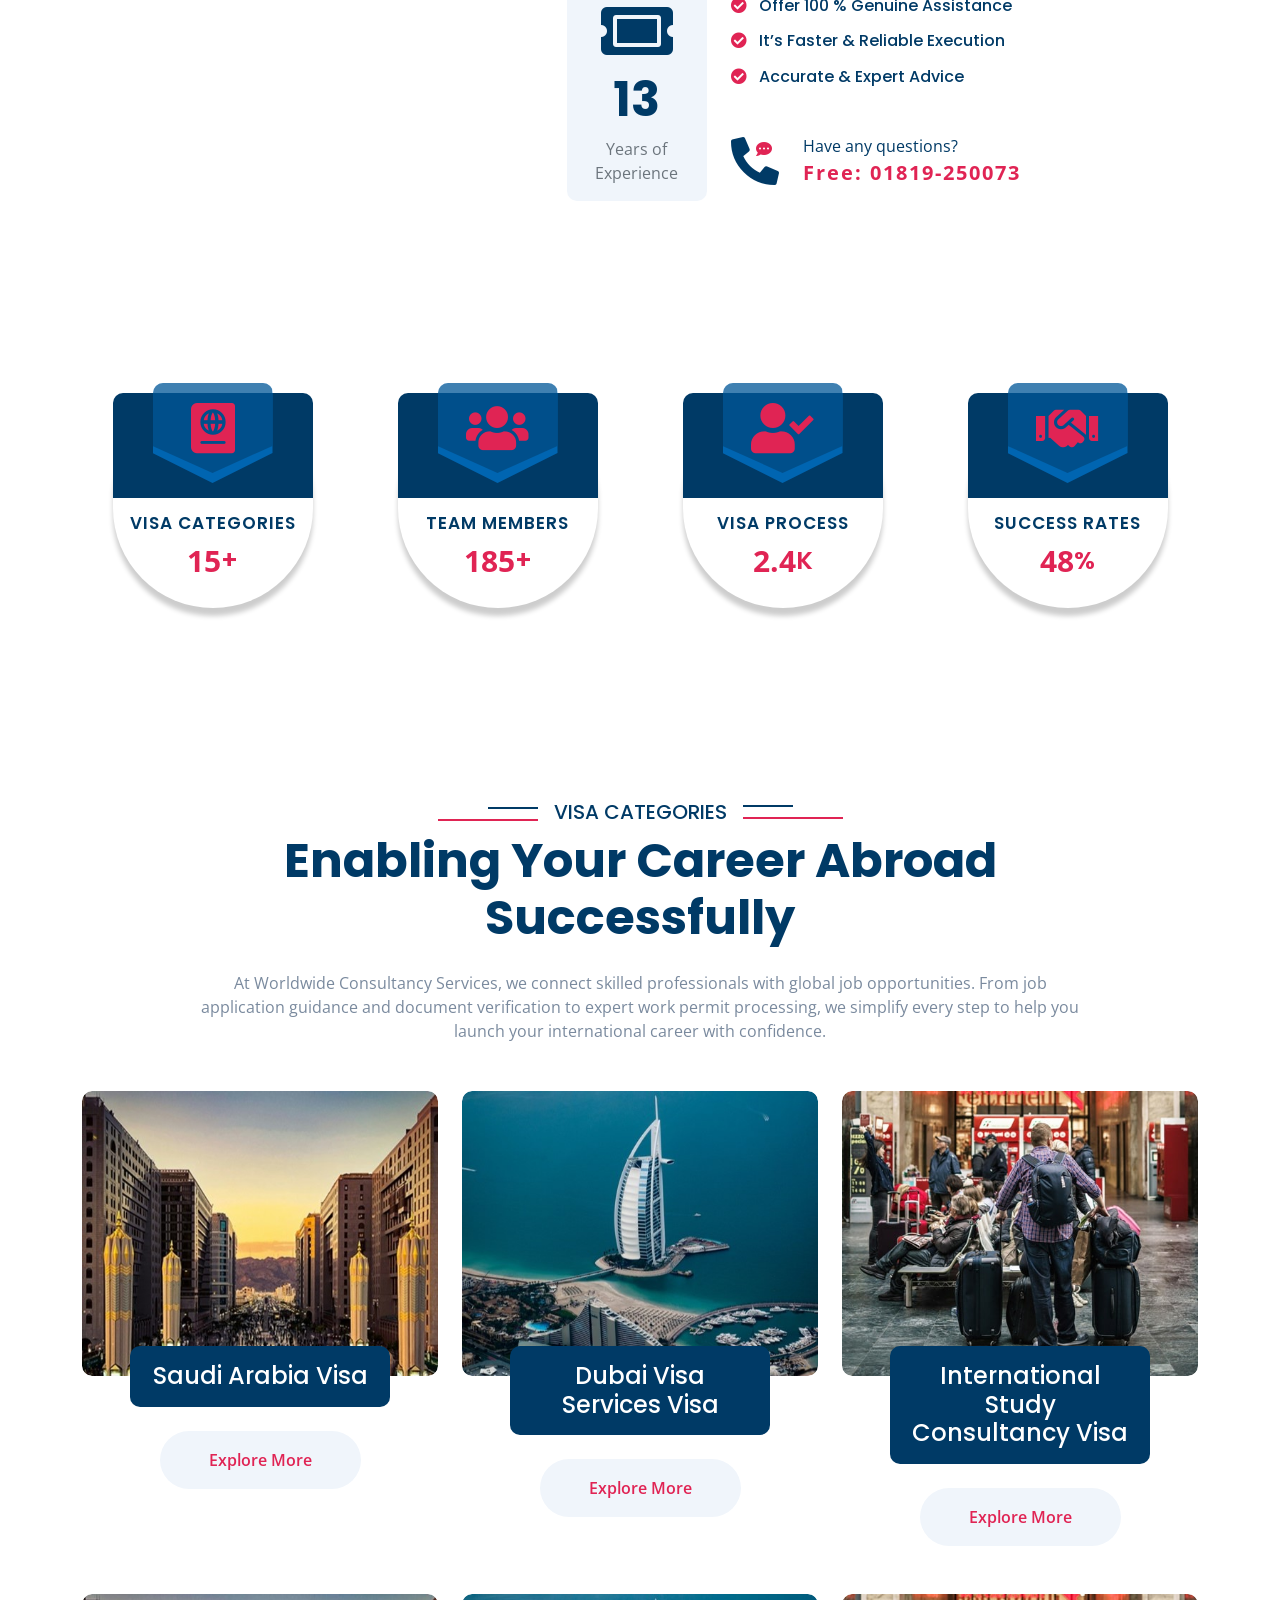
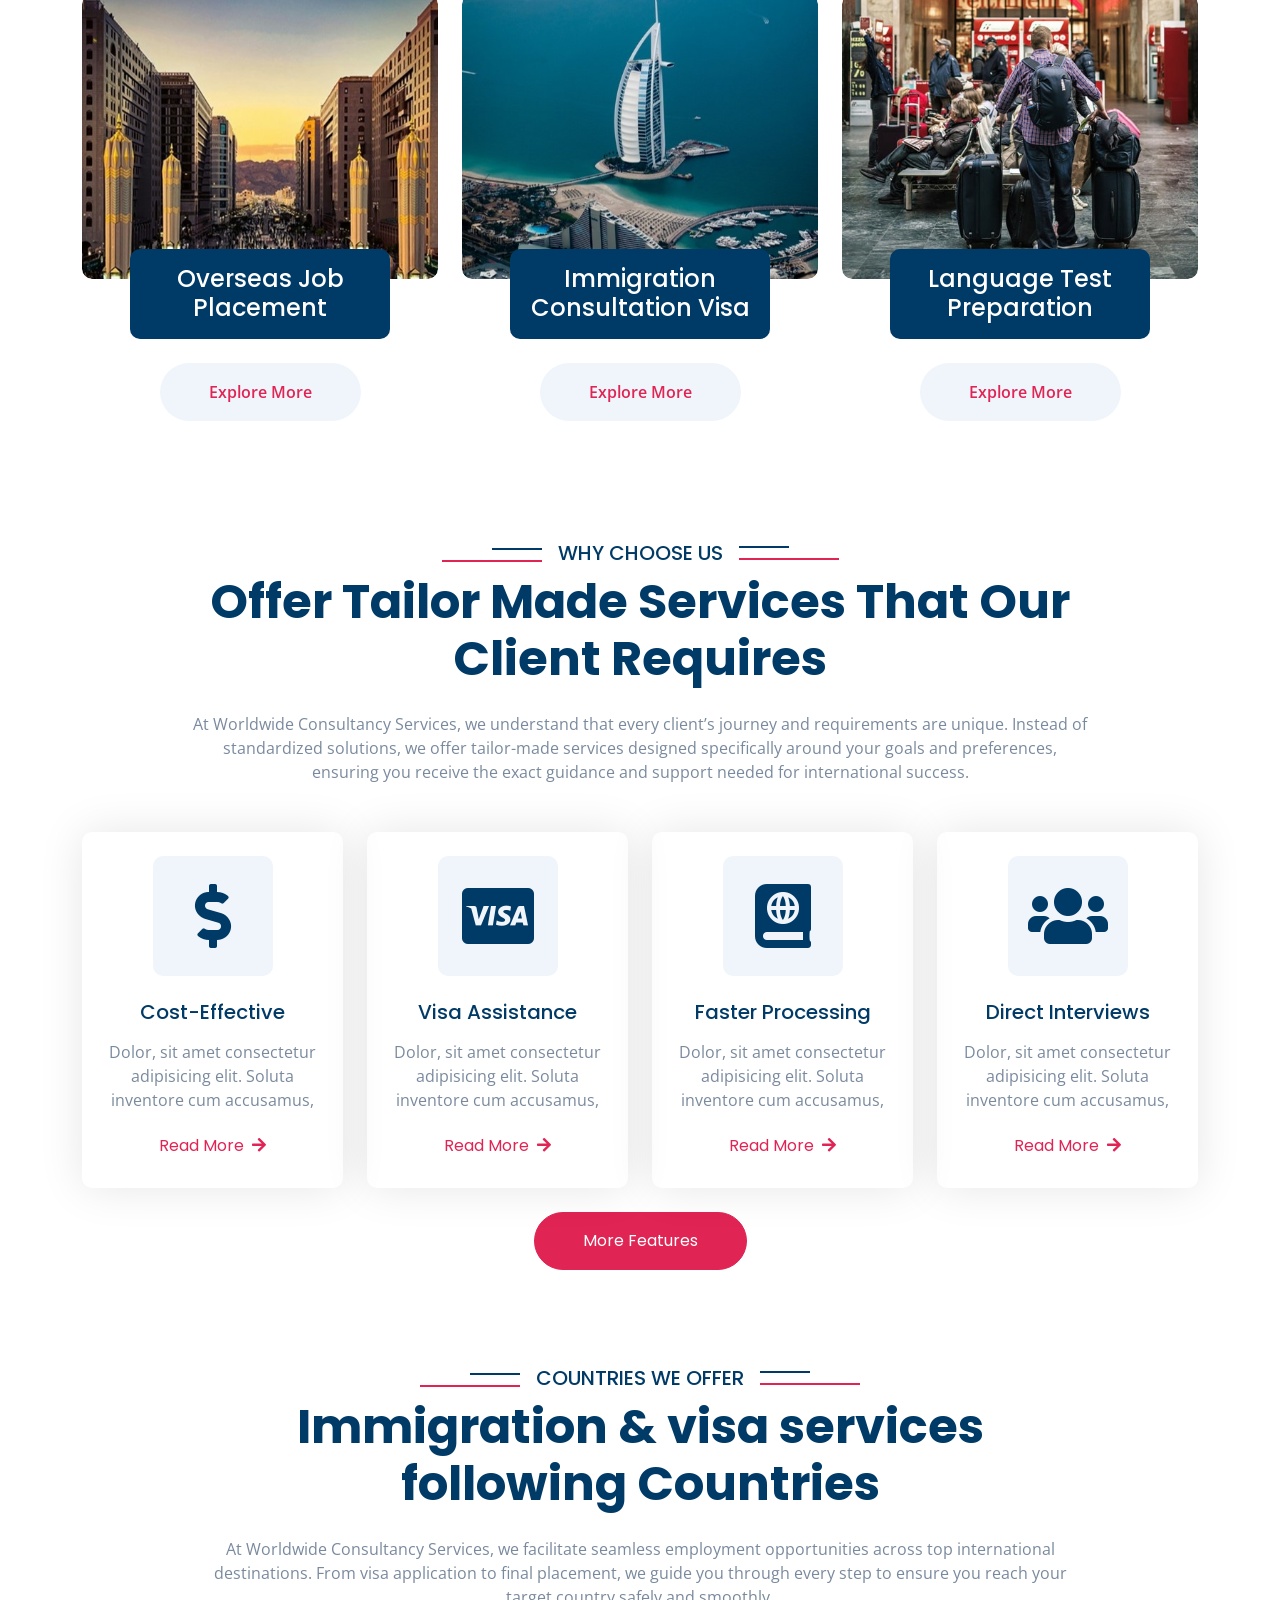
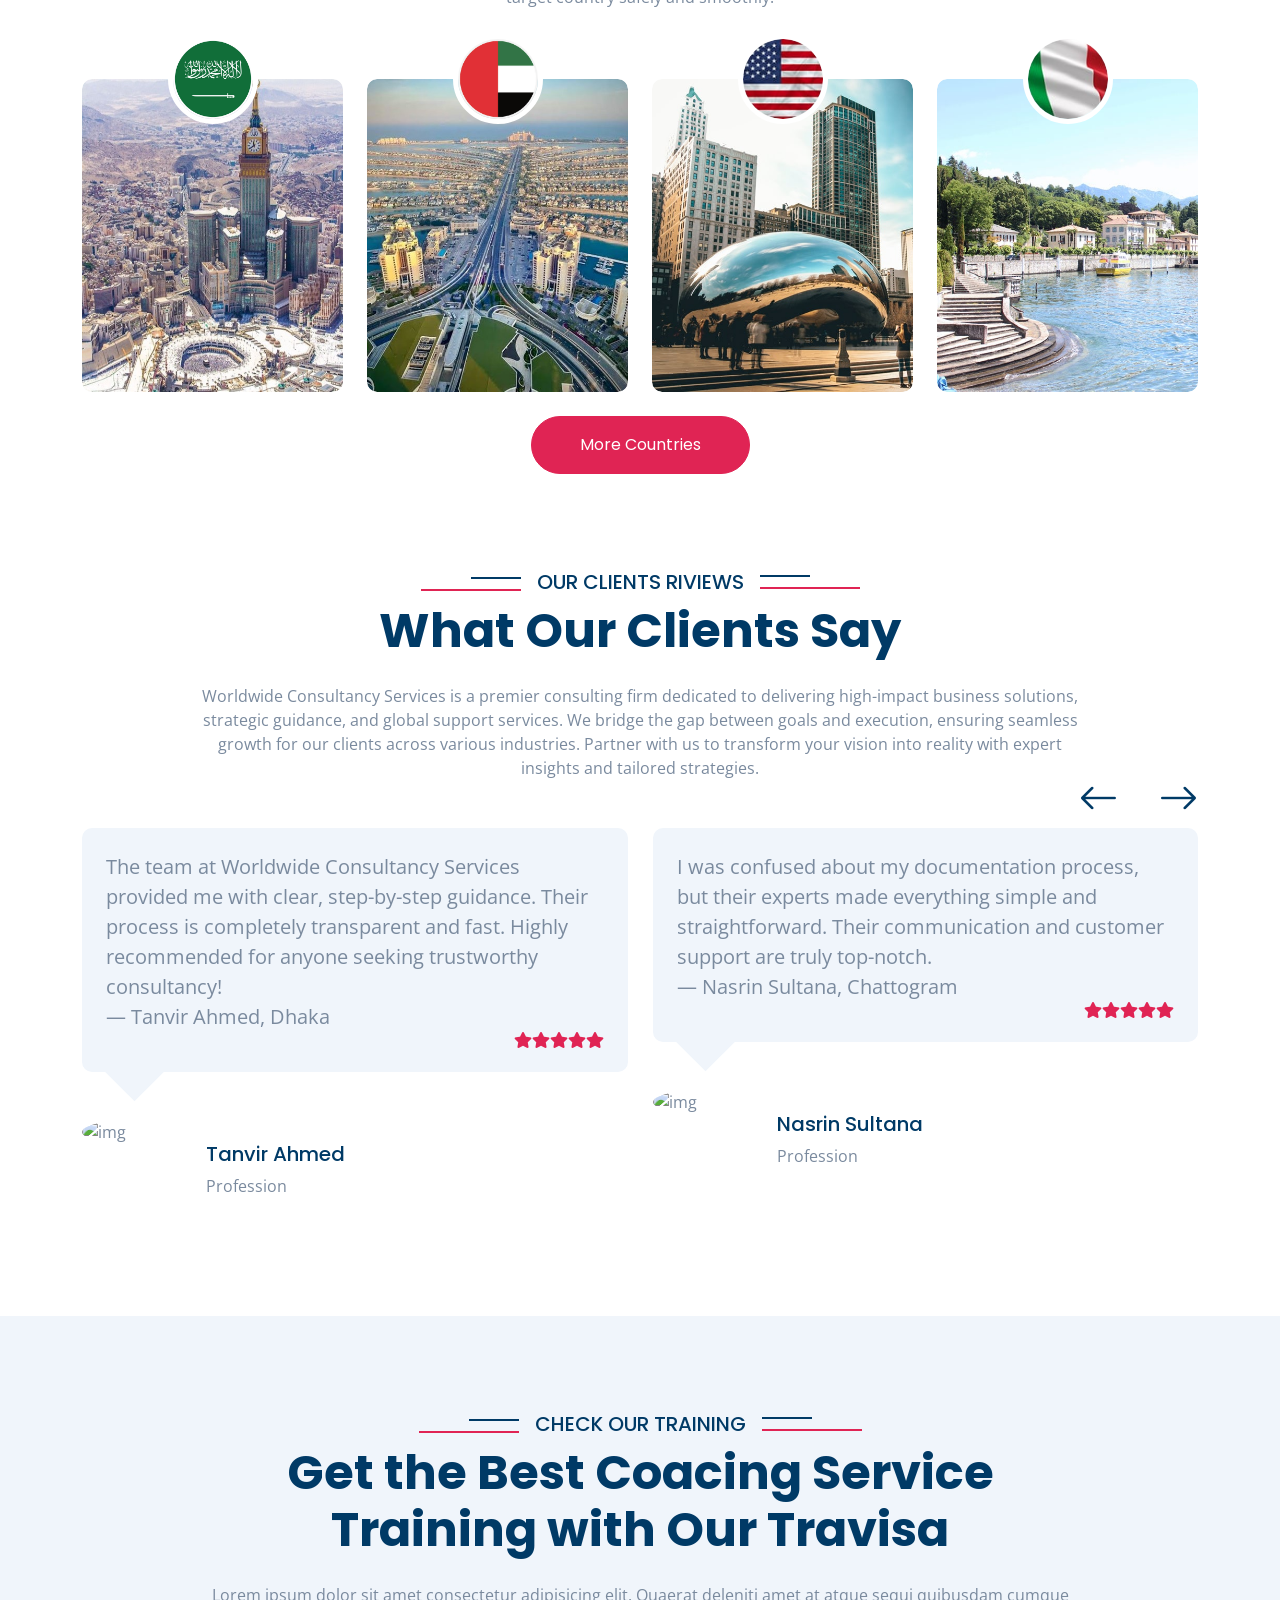
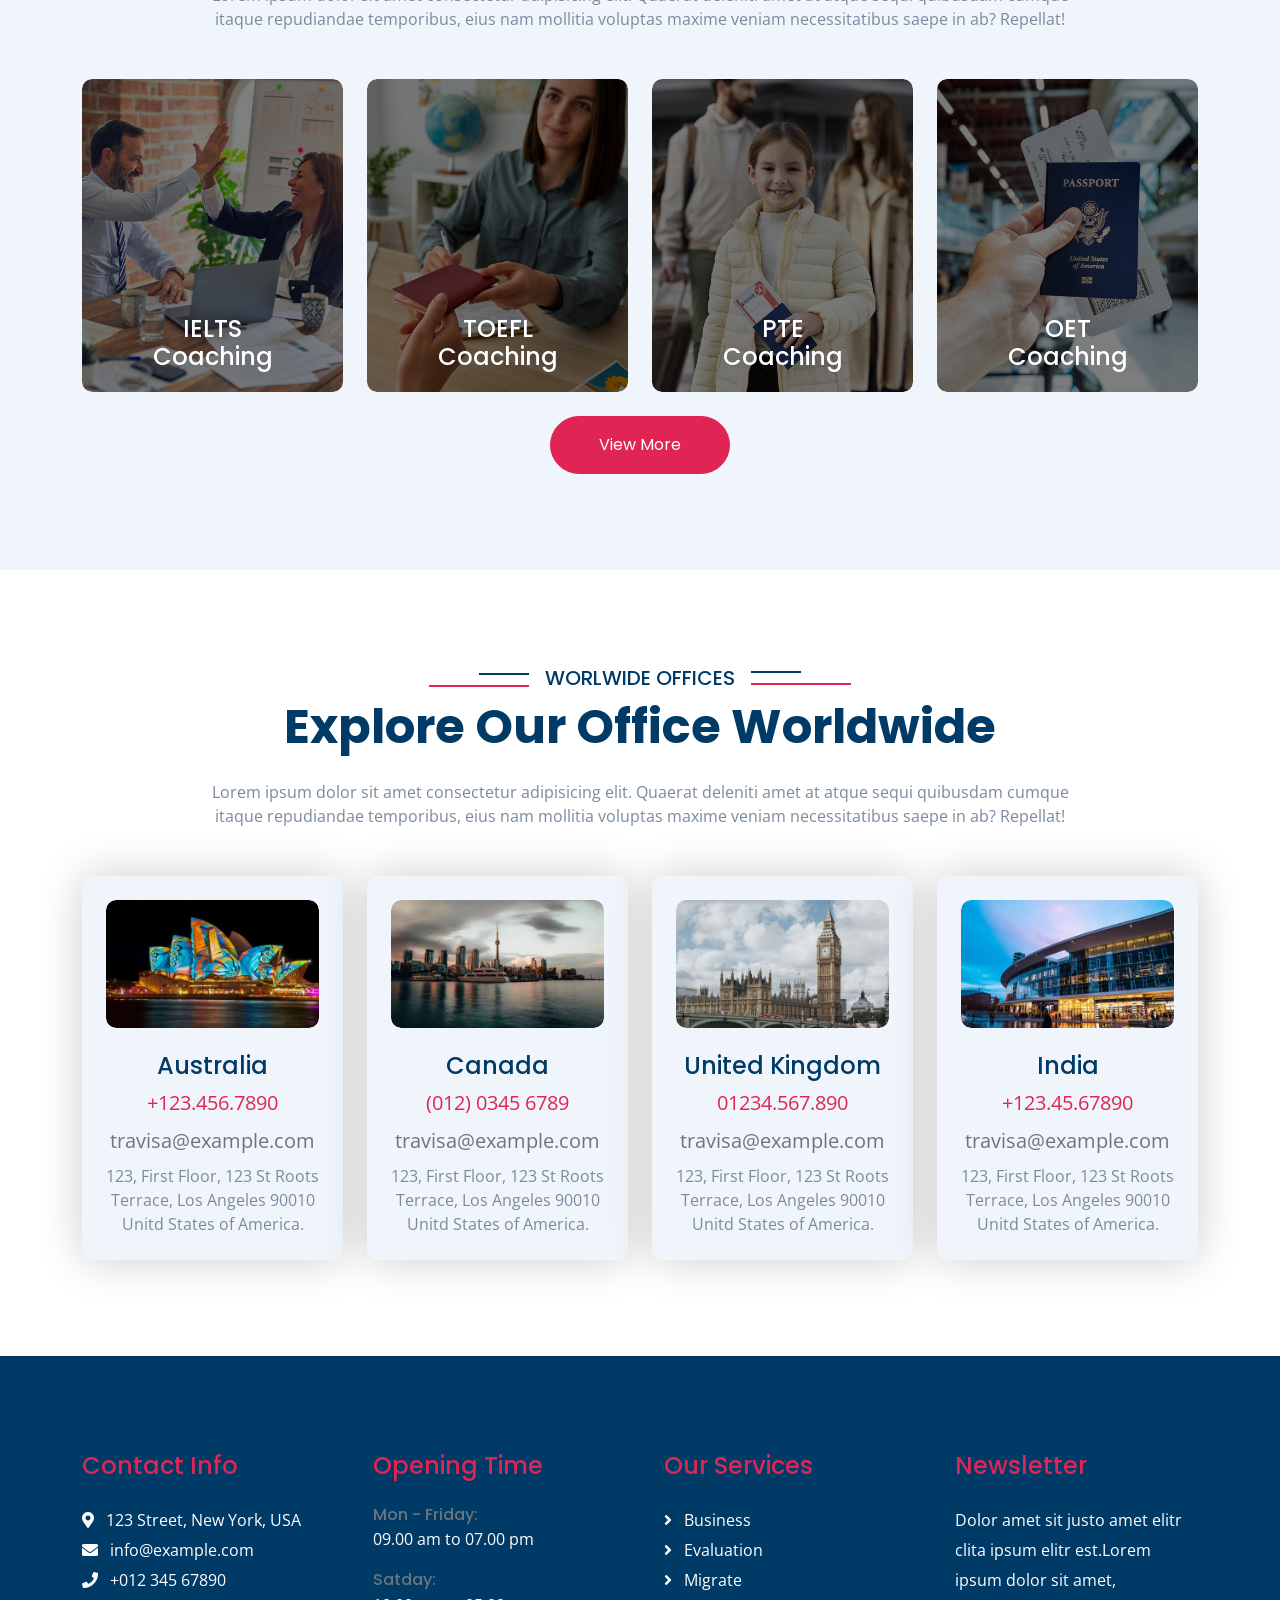
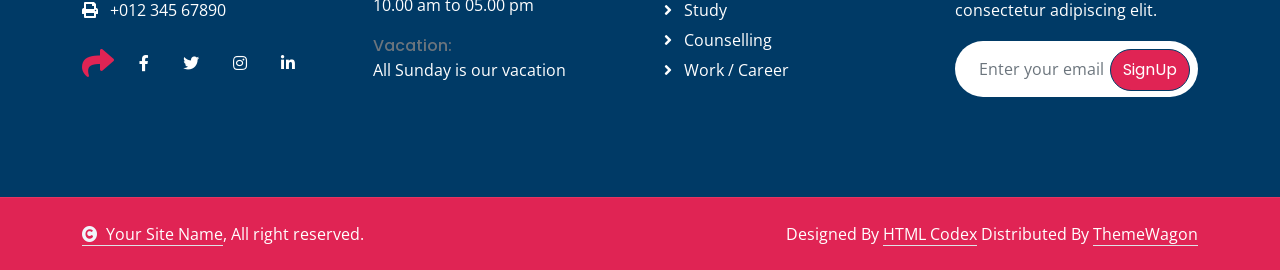
==== commit 51b6eaba: "update project" ====
--- a/index.html
+++ b/index.html
@@ -609,12 +609,12 @@
                         <h5 class="sub-title text-primary px-3">OUR CLIENTS RIVIEWS</h5>
                     </div>
                     <h1 class="display-5 mb-4">What Our Clients Say</h1>
-                    <p class="mb-0">Lorem ipsum dolor sit amet consectetur adipisicing elit. Quaerat deleniti amet at atque sequi quibusdam cumque itaque repudiandae temporibus, eius nam mollitia voluptas maxime veniam necessitatibus saepe in ab? Repellat!</p>
+                    <p class="mb-0">Worldwide Consultancy Services is a premier consulting firm dedicated to delivering high-impact business solutions, strategic guidance, and global support services. We bridge the gap between goals and execution, ensuring seamless growth for our clients across various industries. Partner with us to transform your vision into reality with expert insights and tailored strategies.</p>
                 </div>
                 <div class="owl-carousel testimonial-carousel wow zoomInDown" data-wow-delay="0.2s">
                     <div class="testimonial-item">
                         <div class="testimonial-content p-4 mb-5">
-                            <p class="fs-5 mb-0">Lorem ipsum dolor sit amet, consectetur adipiscing elit, sed do eiusmod tempor incididunt ut labore et dolore magna aliqua. Ut enim ad minim veniam, quis nostrud exercitati eiusmod tempor incididunt.
+                            <p class="fs-5 mb-0">The team at Worldwide Consultancy Services provided me with clear, step-by-step guidance. Their process is completely transparent and fast. Highly recommended for anyone seeking trustworthy consultancy! <br> — Tanvir Ahmed, Dhaka
                             </p>
                             <div class="d-flex justify-content-end">
                                 <i class="fas fa-star text-secondary"></i>
@@ -629,14 +629,15 @@
                                 <img class="img-fluid rounded-circle" src="img/testimonial-1.jpg" alt="img">
                             </div>
                             <div class="my-auto">
-                                <h5>Person Name</h5>
+                                <h5>Tanvir Ahmed</h5>
                                 <p class="mb-0">Profession</p>
                             </div>
                         </div>
                     </div>
                     <div class="testimonial-item">
                         <div class="testimonial-content p-4 mb-5">
-                            <p class="fs-5 mb-0">Lorem ipsum dolor sit amet, consectetur adipiscing elit, sed do eiusmod tempor incididunt ut labore et dolore magna aliqua. Ut enim ad minim veniam, quis nostrud exercitati eiusmod tempor incididunt.
+                            <p class="fs-5 mb-0">I was confused about my documentation process, but their experts made everything simple and straightforward. Their communication and customer support are truly top-notch. <br>
+                                — Nasrin Sultana, Chattogram
                             </p>
                             <div class="d-flex justify-content-end">
                                 <i class="fas fa-star text-secondary"></i>
@@ -651,7 +652,7 @@
                                 <img class="img-fluid rounded-circle" src="img/testimonial-2.jpg" alt="img">
                             </div>
                             <div class="my-auto">
-                                <h5>Person Name</h5>
+                                <h5>Nasrin Sultana</h5>
                                 <p class="mb-0">Profession</p>
                             </div>
                         </div>
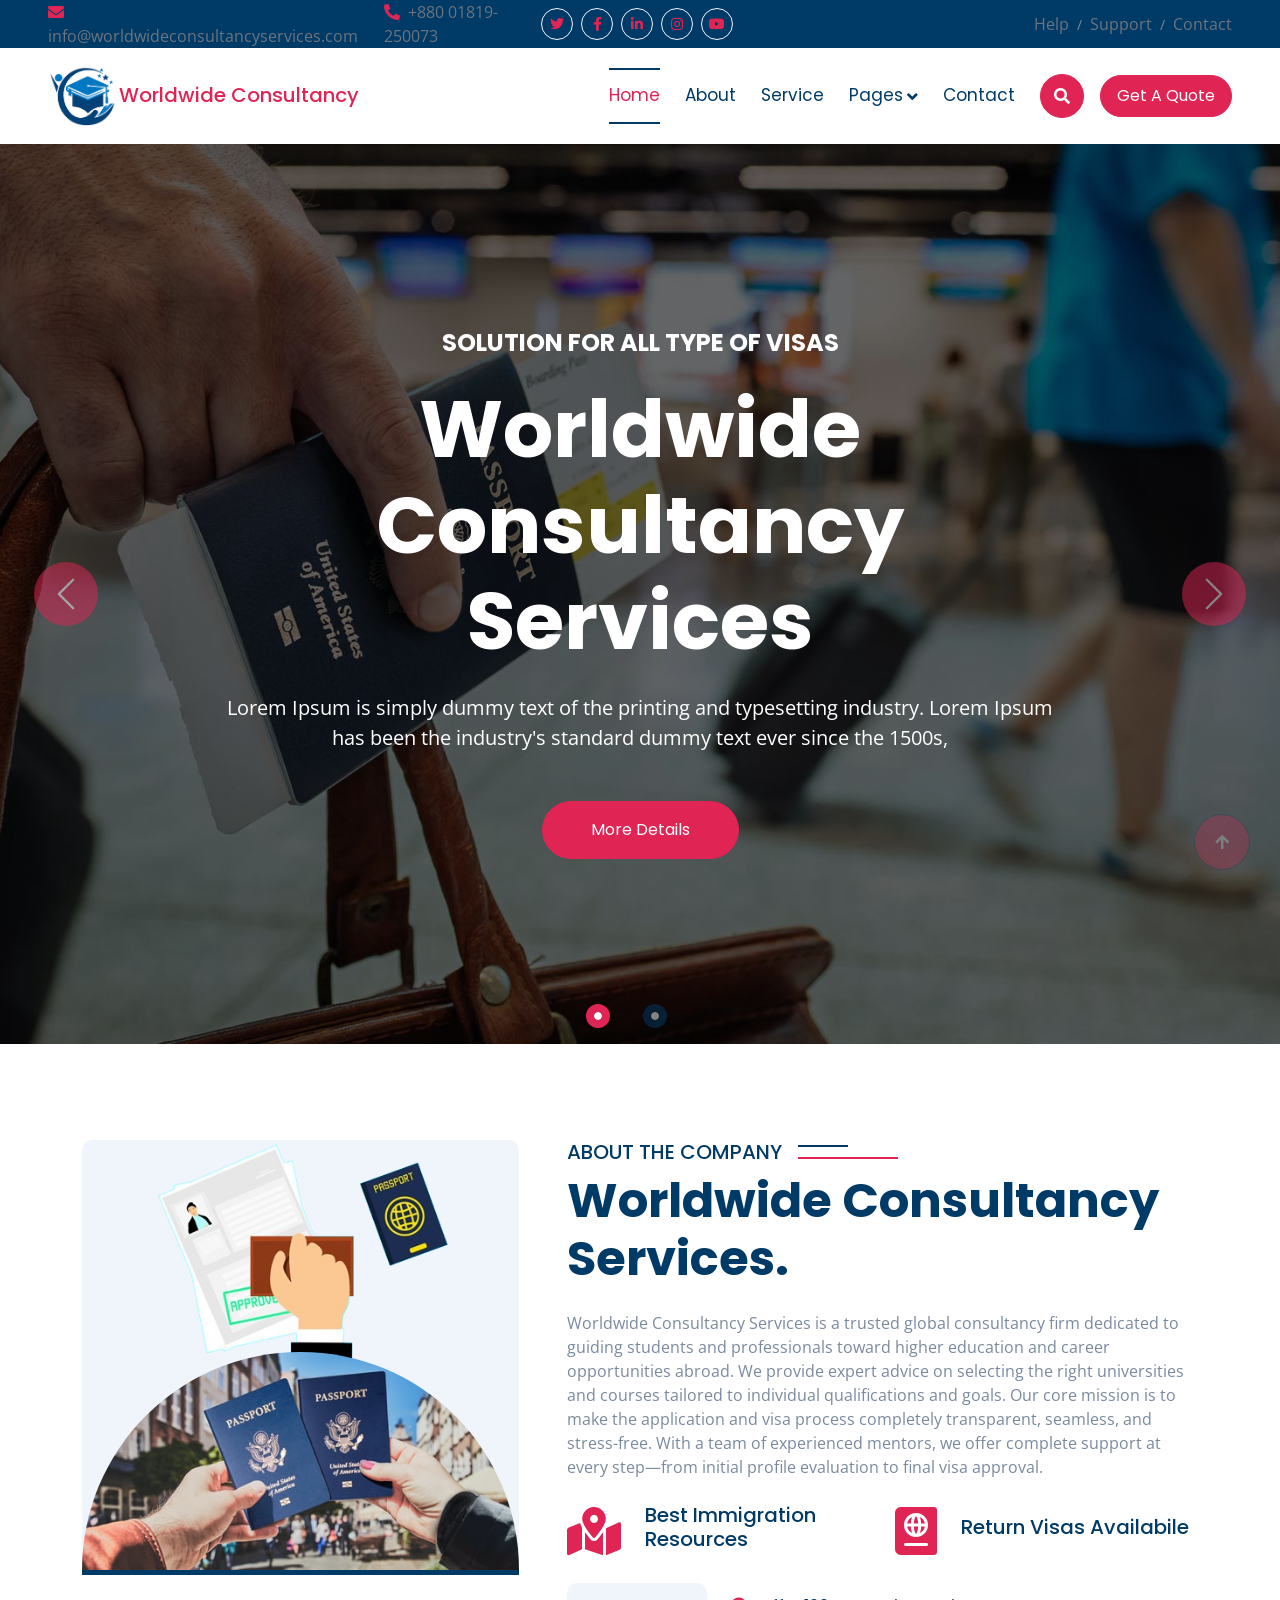
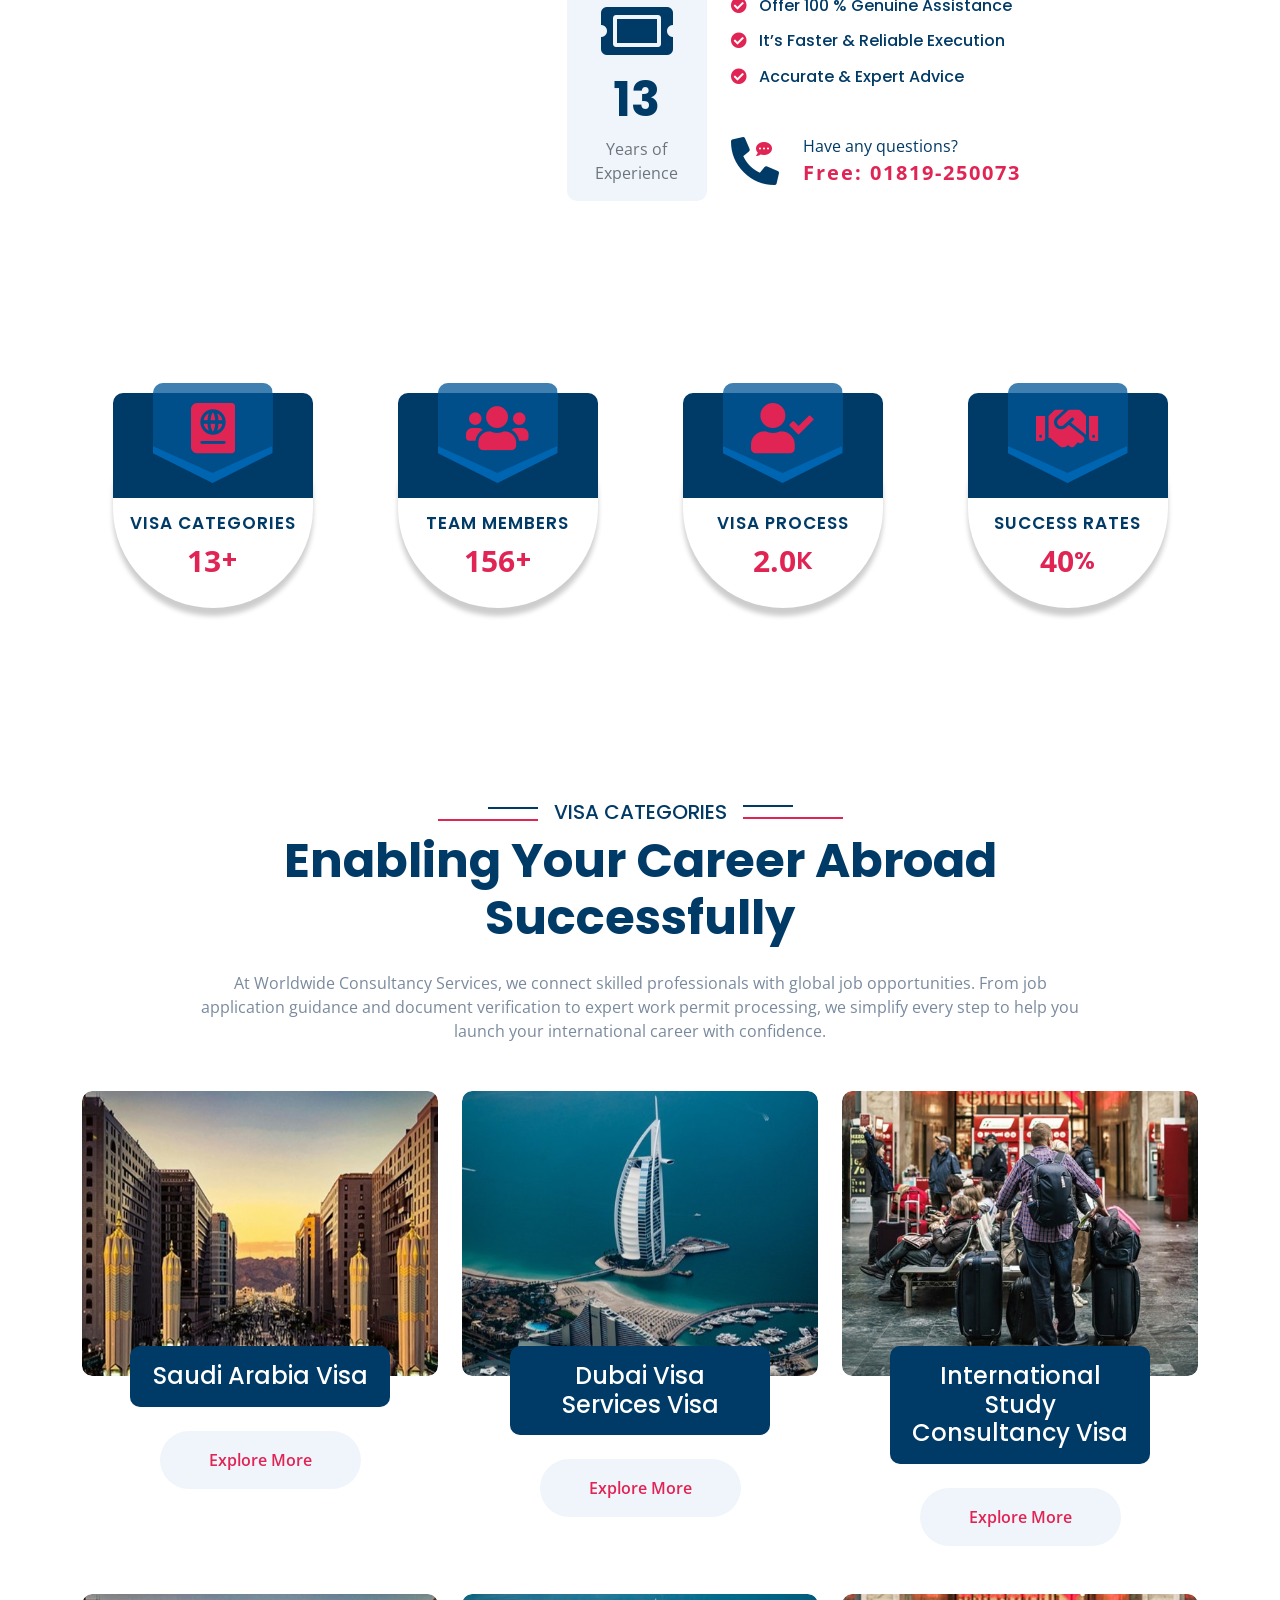
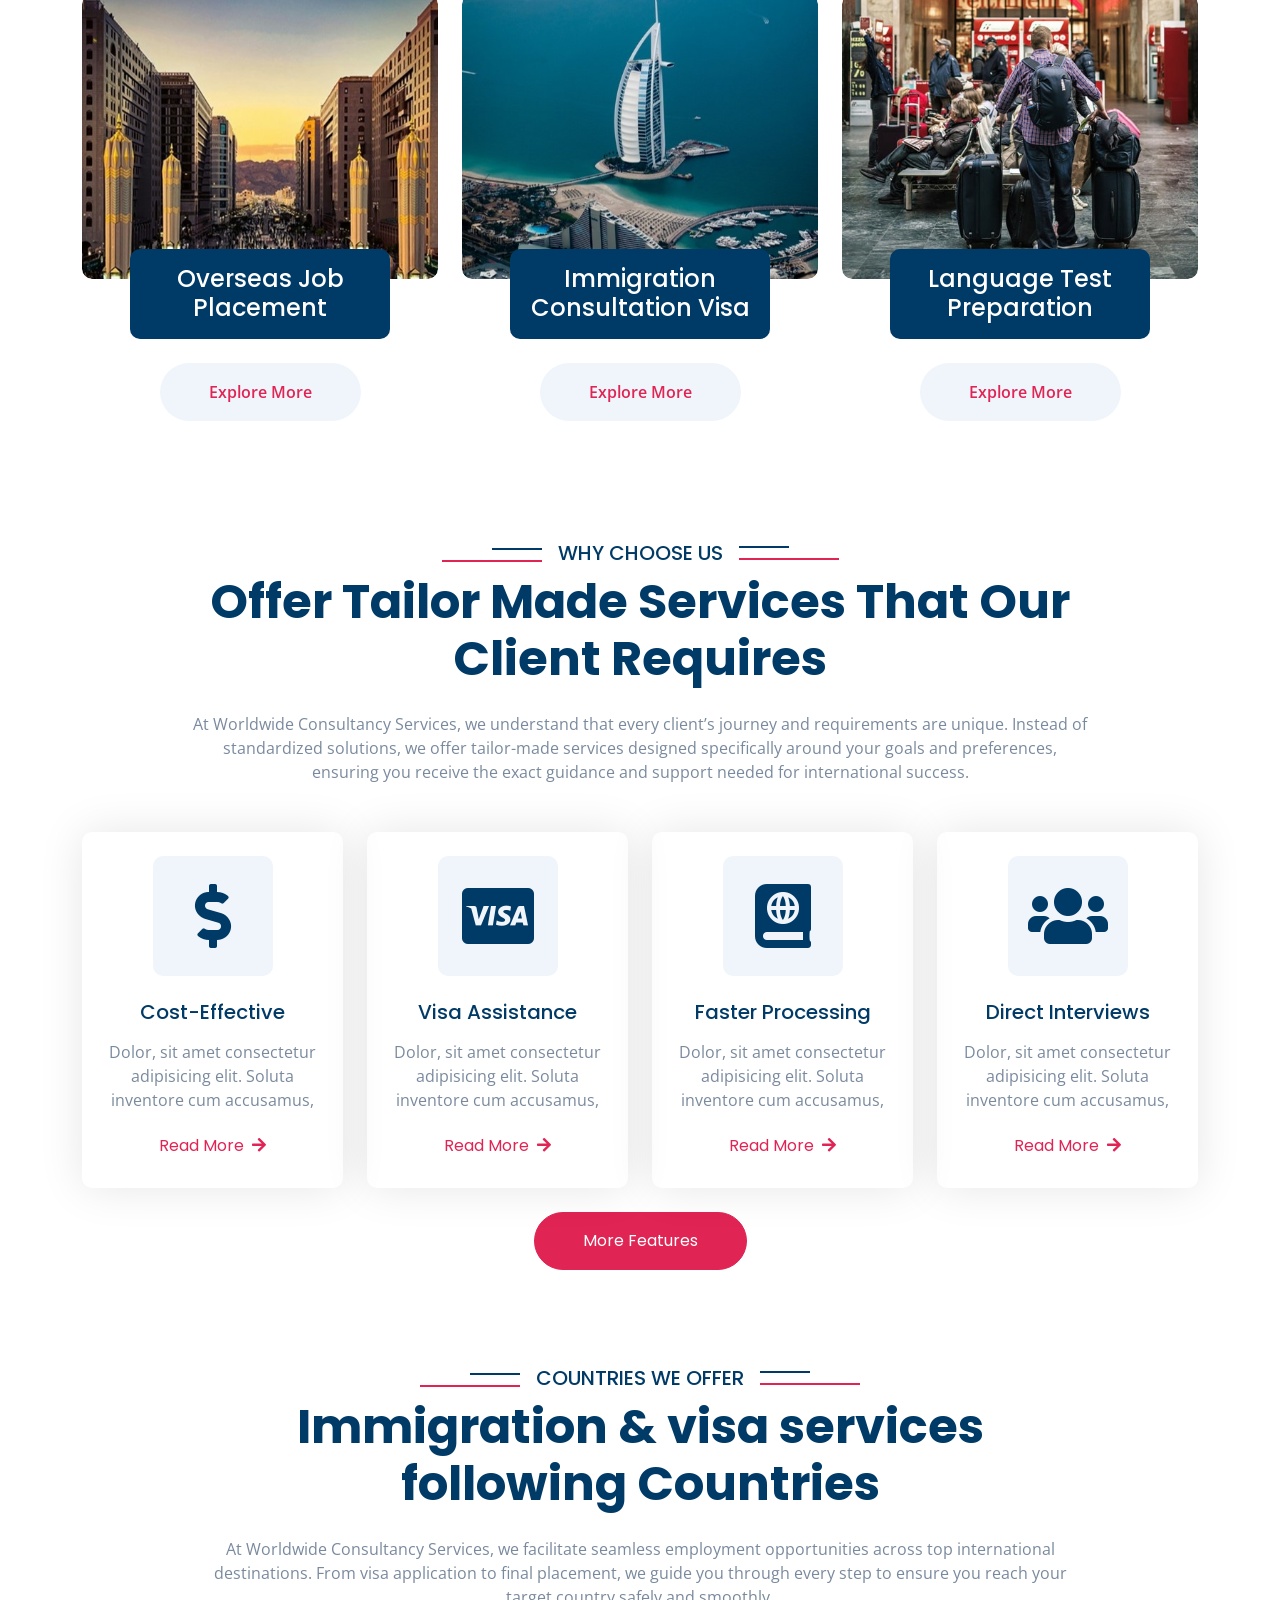
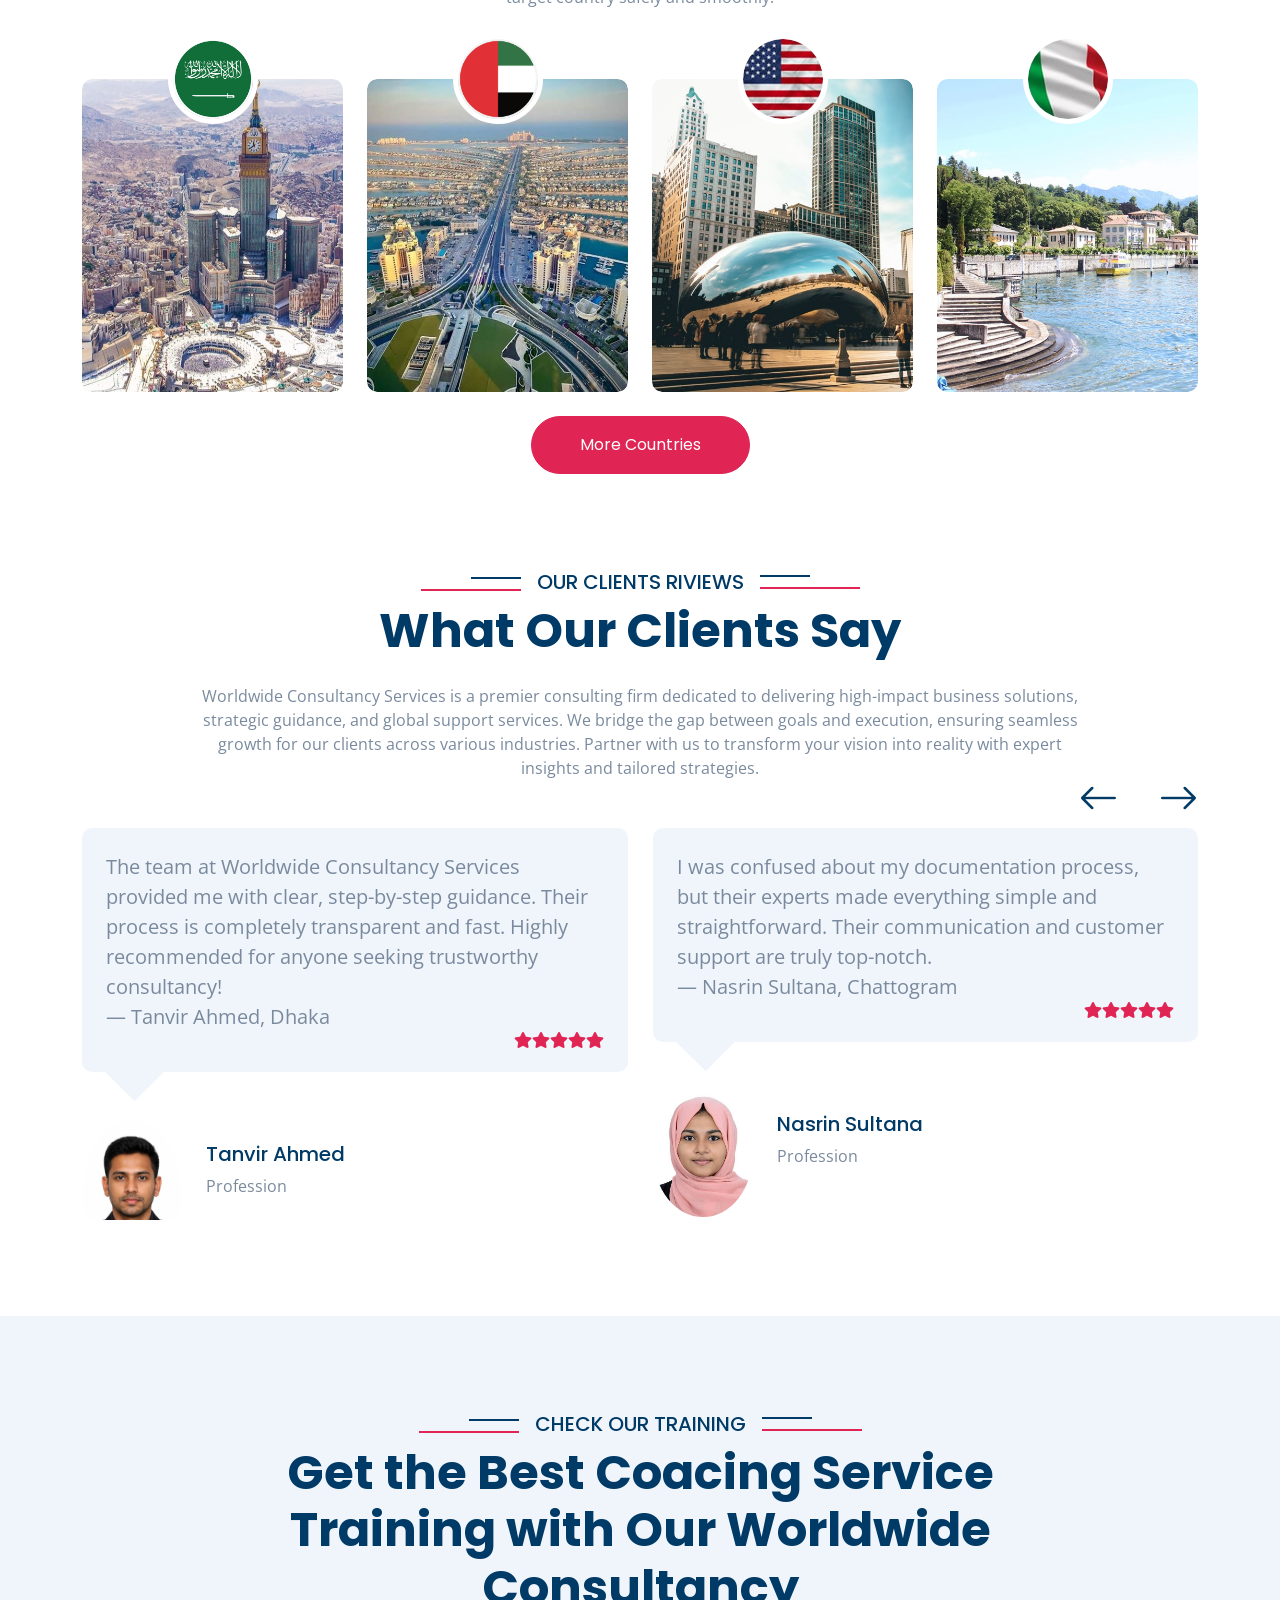
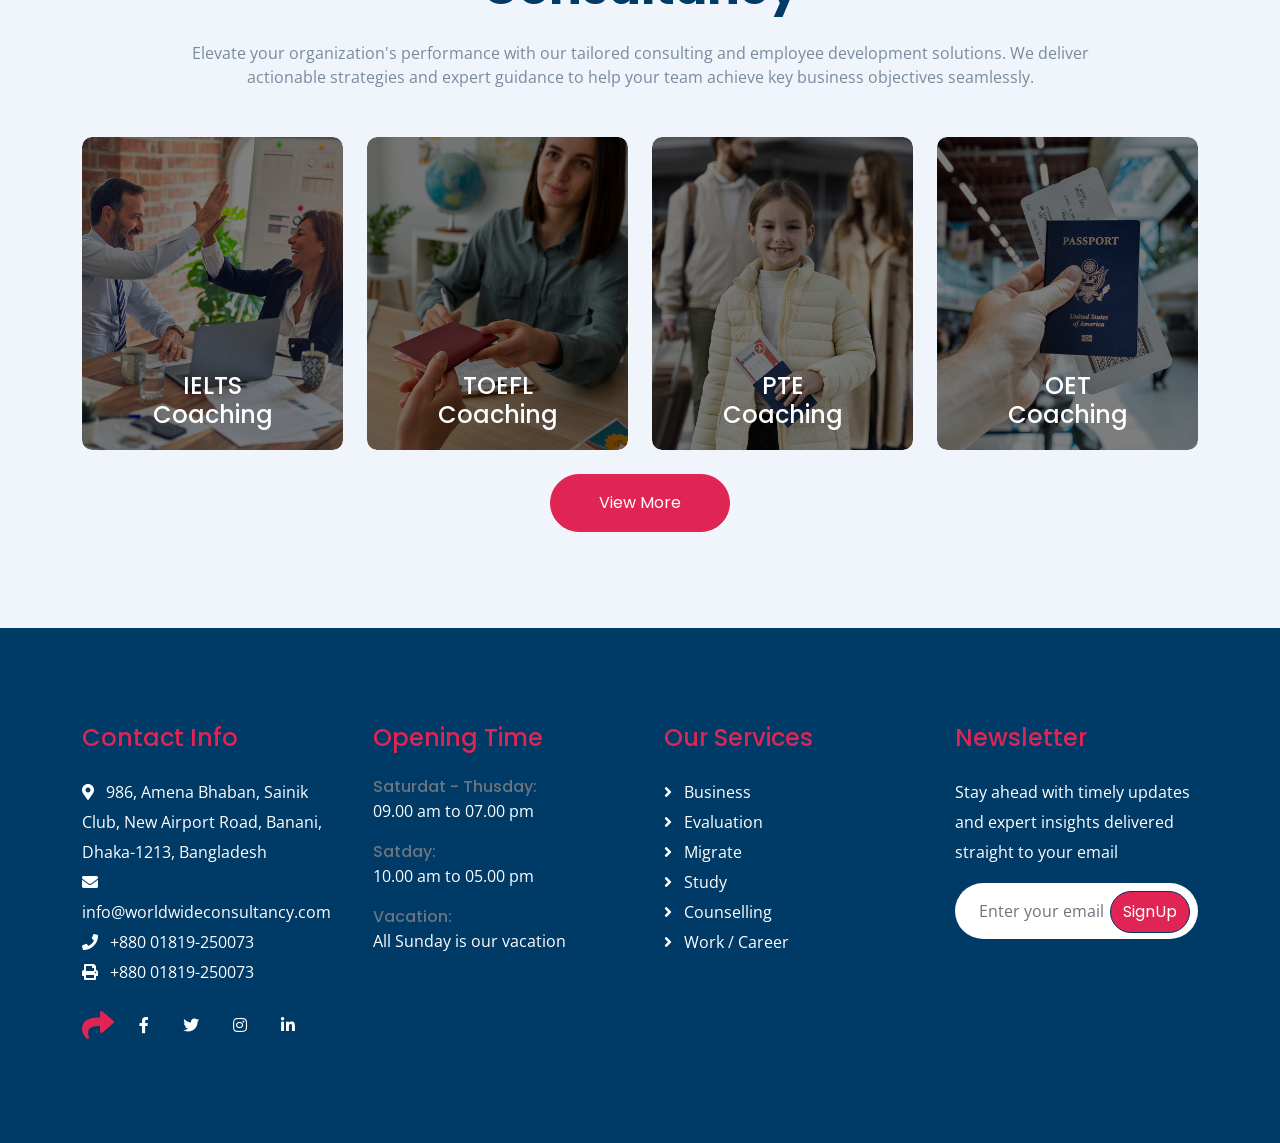
==== commit c4302562: "Update slider" ====
--- a/index.html
+++ b/index.html
@@ -693,8 +693,8 @@
                     <div class="sub-style">
                         <h5 class="sub-title text-primary px-3">CHECK OUR TRAINING</h5>
                     </div>
-                    <h1 class="display-5 mb-4">Get the Best Coacing Service Training with Our Travisa</h1>
-                    <p class="mb-0">Lorem ipsum dolor sit amet consectetur adipisicing elit. Quaerat deleniti amet at atque sequi quibusdam cumque itaque repudiandae temporibus, eius nam mollitia voluptas maxime veniam necessitatibus saepe in ab? Repellat!</p>
+                    <h1 class="display-5 mb-4">Get the Best Coacing Service Training with Our Worldwide Consultancy</h1>
+                    <p class="mb-0">Elevate your organization's performance with our tailored consulting and employee development solutions. We deliver actionable strategies and expert guidance to help your team achieve key business objectives seamlessly.</p>
                 </div>
                 <div class="row g-4">
                     <div class="col-lg-6 col-lg-6 col-xl-3 wow fadeInUp" data-wow-delay="0.1s">
@@ -708,7 +708,7 @@
                             </div>
                             <div class="training-content bg-secondary rounded-bottom p-4">
                                 <a href="#"><h4 class="text-white">IELTS Coaching</h4></a>
-                                <p class="text-white-50">Lorem ipsum dolor sit amet consectetur adipisicing elit. Autem, veritatis.</p>
+                                <p class="text-white-50">Get the band score you need with expert-led training and interactive practice sessions.</p>
                                 <a class="btn btn-secondary rounded-pill text-white p-0" href="#">Read More <i class="fa fa-arrow-right"></i></a>
                             </div>
                         </div>
@@ -724,7 +724,7 @@
                             </div>
                             <div class="training-content bg-secondary rounded-bottom p-4">
                                 <a href="#"><h4 class="text-white">TOEFL Coaching</h4></a>
-                                <p class="text-white-50">Lorem ipsum dolor sit amet consectetur adipisicing elit. Autem, veritatis.</p>
+                                <p class="text-white-50">Achieve your desired TOEFL score with expert strategies and targeted practice.</p>
                                 <a class="btn btn-secondary rounded-pill text-white p-0" href="#">Read More <i class="fa fa-arrow-right"></i></a>
                             </div>
                         </div>
@@ -740,7 +740,7 @@
                             </div>
                             <div class="training-content bg-secondary rounded-bottom p-4">
                                 <a href="#"><h4 class="text-white">PTE Coaching</h4></a>
-                                <p class="text-white-50">Lorem ipsum dolor sit amet consectetur adipisicing elit. Autem, veritatis.</p>
+                                <p class="text-white-50">Get expert PTE coaching to boost your score and secure global opportunities.</p>
                                 <a class="btn btn-secondary rounded-pill text-white p-0" href="#">Read More <i class="fa fa-arrow-right"></i></a>
                             </div>
                         </div>
@@ -771,7 +771,7 @@
 
 
         <!-- Contact Start -->
-        <div class="container-fluid contact overflow-hidden pb-5">
+        <!-- <div class="container-fluid contact overflow-hidden pb-5">
             <div class="container py-5">
                 <div class="office pt-5">
                     <div class="section-title text-center mb-5 wow fadeInUp" data-wow-delay="0.1s">
@@ -837,8 +837,8 @@
                     </div>
                 </div>
             </div>
-        </div>
-        <!-- Contact End -->
+        </div> -->
+        <!-- Contact End
 
 
         <!-- Footer Start -->
@@ -848,10 +848,10 @@
                     <div class="col-md-6 col-lg-6 col-xl-3">
                         <div class="footer-item d-flex flex-column">
                             <h4 class="text-secondary mb-4">Contact Info</h4>
-                            <a href=""><i class="fa fa-map-marker-alt me-2"></i> 123 Street, New York, USA</a>
-                            <a href=""><i class="fas fa-envelope me-2"></i> info@example.com</a>
-                            <a href=""><i class="fas fa-phone me-2"></i> +012 345 67890</a>
-                            <a href="" class="mb-3"><i class="fas fa-print me-2"></i> +012 345 67890</a>
+                            <a href=""><i class="fa fa-map-marker-alt me-2"></i> 986, Amena Bhaban, Sainik Club, New Airport Road, Banani, Dhaka-1213, Bangladesh</a>
+                            <a href=""><i class="fas fa-envelope me-2"></i> info@worldwideconsultancy.com</a>
+                            <a href=""><i class="fas fa-phone me-2"></i> +880 01819-250073</a>
+                            <a href="" class="mb-3"><i class="fas fa-print me-2"></i> +880 01819-250073</a>
                             <div class="d-flex align-items-center">
                                 <i class="fas fa-share fa-2x text-secondary me-2"></i>
                                 <a class="btn mx-1" href=""><i class="fab fa-facebook-f"></i></a>
@@ -865,7 +865,7 @@
                         <div class="footer-item d-flex flex-column">
                             <h4 class="text-secondary mb-4">Opening Time</h4>
                             <div class="mb-3">
-                                <h6 class="text-muted mb-0">Mon - Friday:</h6>
+                                <h6 class="text-muted mb-0">Saturdat - Thusday:</h6>
                                 <p class="text-white mb-0">09.00 am to 07.00 pm</p>
                             </div>
                             <div class="mb-3">
@@ -892,7 +892,7 @@
                     <div class="col-md-6 col-lg-6 col-xl-3">
                         <div class="footer-item">
                             <h4 class="text-secondary mb-4">Newsletter</h4>
-                            <p class="text-white mb-3">Dolor amet sit justo amet elitr clita ipsum elitr est.Lorem ipsum dolor sit amet, consectetur adipiscing elit.</p>
+                            <p class="text-white mb-3">Stay ahead with timely updates and expert insights delivered straight to your email</p>
                             <div class="position-relative mx-auto rounded-pill">
                                 <input class="form-control border-0 rounded-pill w-100 py-3 ps-4 pe-5" type="text" placeholder="Enter your email">
                                 <button type="button" class="btn btn-primary rounded-pill position-absolute top-0 end-0 py-2 mt-2 me-2">SignUp</button>
@@ -905,23 +905,6 @@
         <!-- Footer End -->
 
         
-        <!-- Copyright Start -->
-        <div class="container-fluid copyright py-4">
-            <div class="container">
-                <div class="row g-4 align-items-center">
-                    <div class="col-md-6 text-center text-md-start mb-md-0">
-                        <span class="text-white"><a href="#" class="border-bottom text-white"><i class="fas fa-copyright text-light me-2"></i>Your Site Name</a>, All right reserved.</span>
-                    </div>
-                    <div class="col-md-6 text-center text-md-end text-white">
-                        <!--/*** This template is free as long as you keep the below author’s credit link/attribution link/backlink. ***/-->
-                        <!--/*** If you'd like to use the template without the below author’s credit link/attribution link/backlink, ***/-->
-                        <!--/*** you can purchase the Credit Removal License from "https://htmlcodex.com/credit-removal". ***/-->
-                        Designed By <a class="border-bottom text-white" href="https://htmlcodex.com">HTML Codex</a> Distributed By <a class="border-bottom text-white" href="https://themewagon.com">ThemeWagon</a>
-                    </div>
-                </div>
-            </div>
-        </div>
-        <!-- Copyright End -->
 
 
         <!-- Back to Top -->
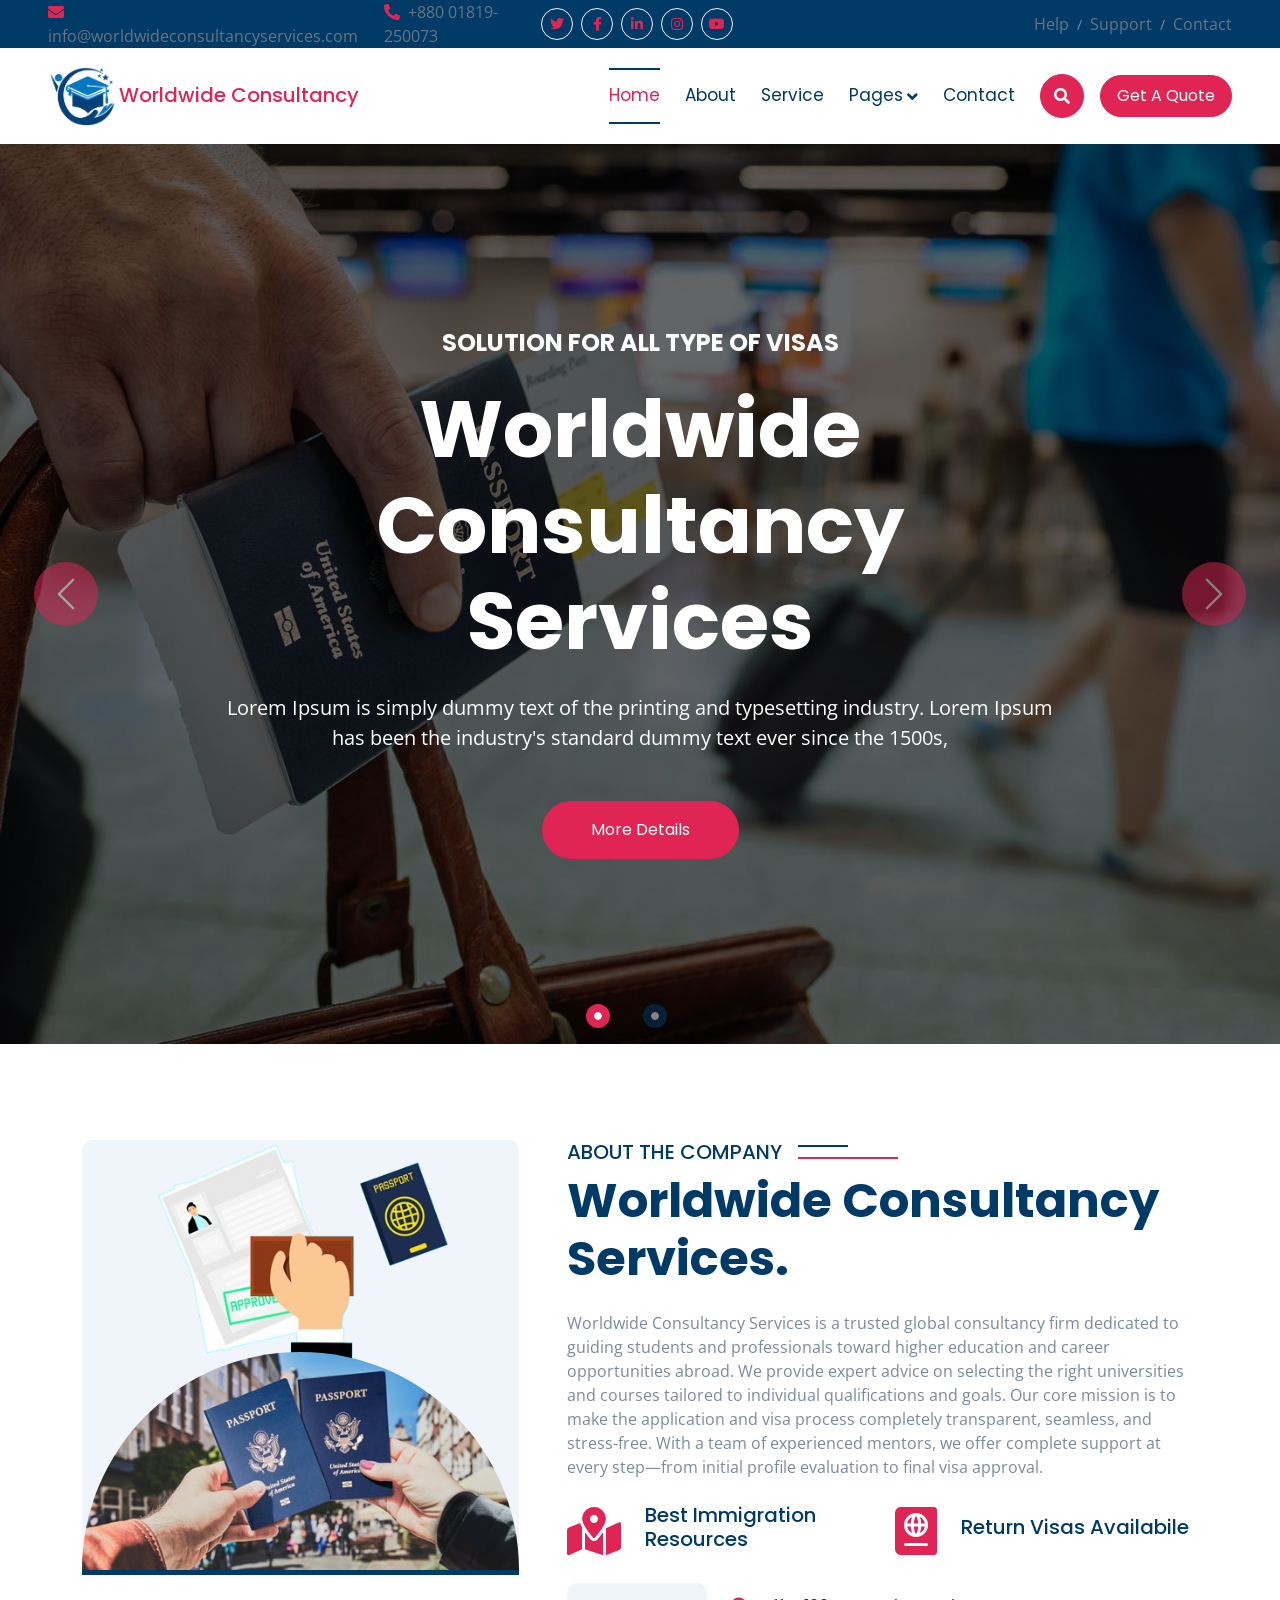
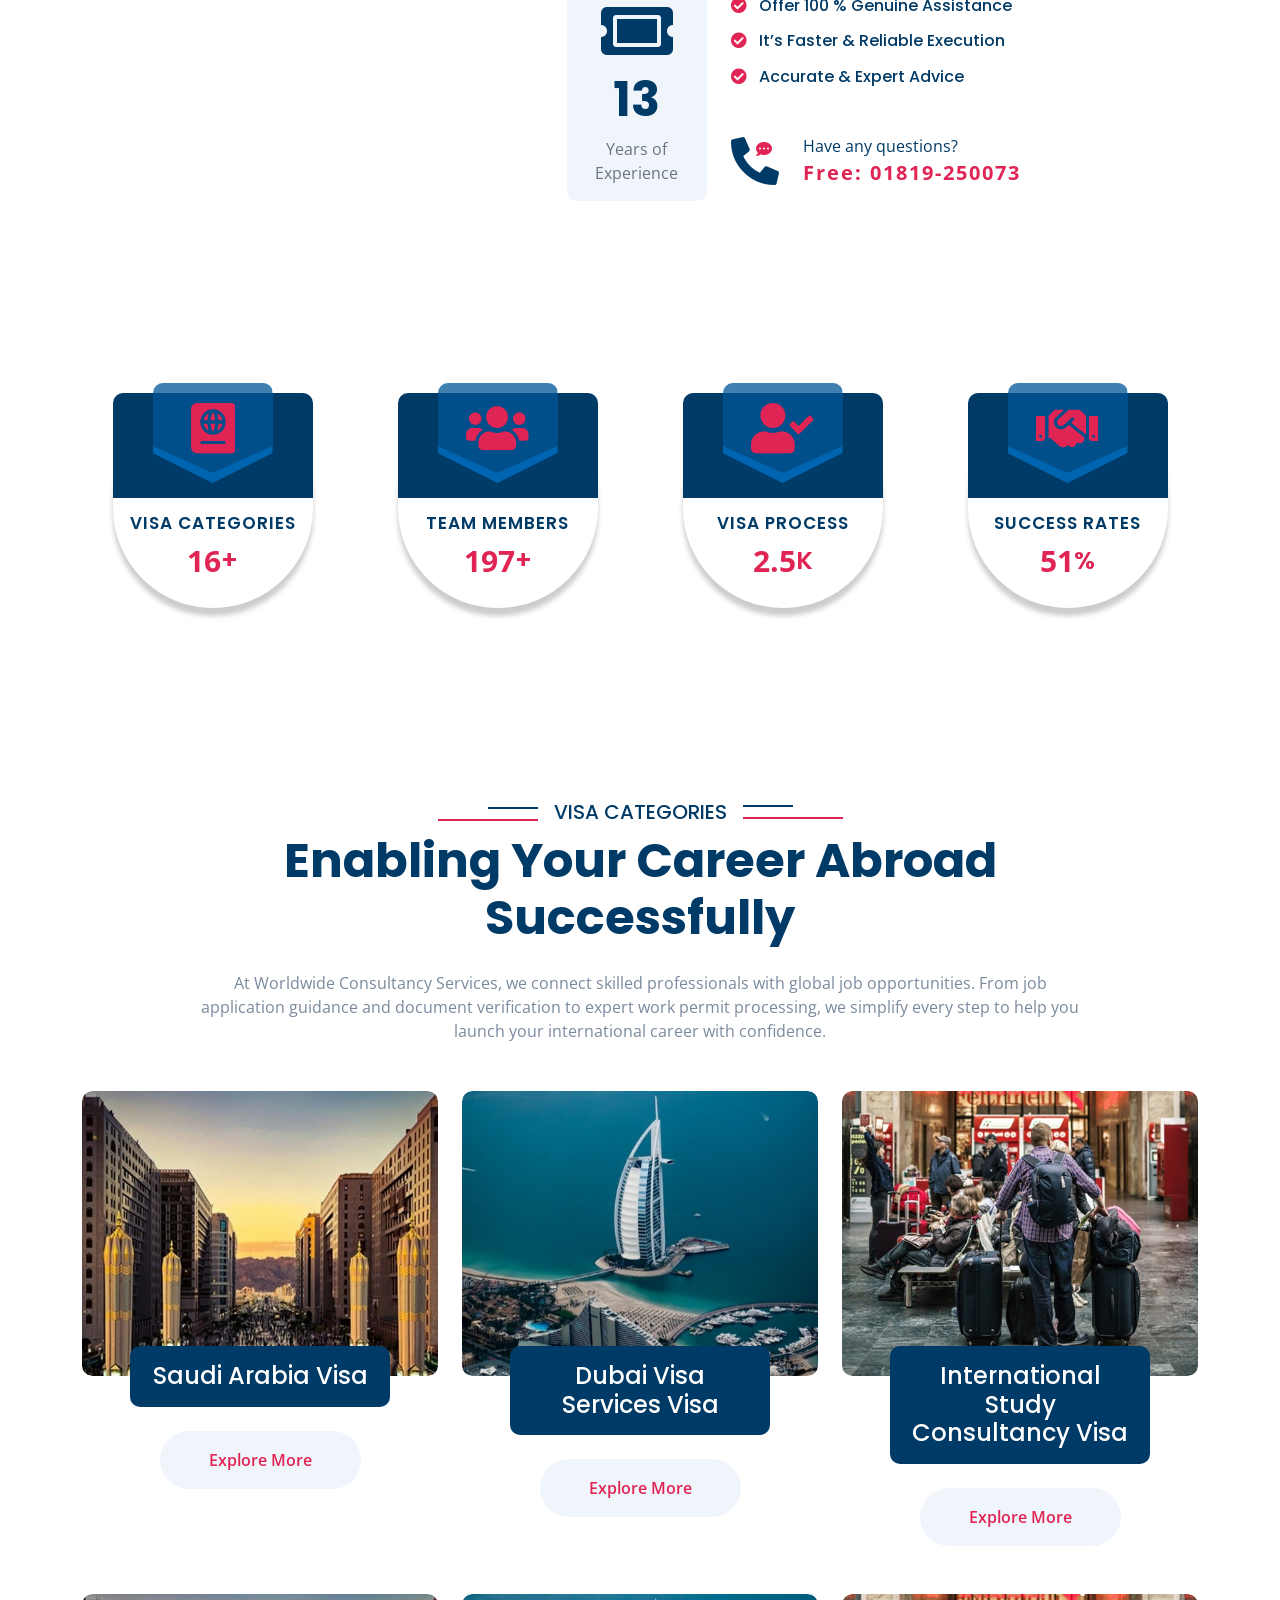
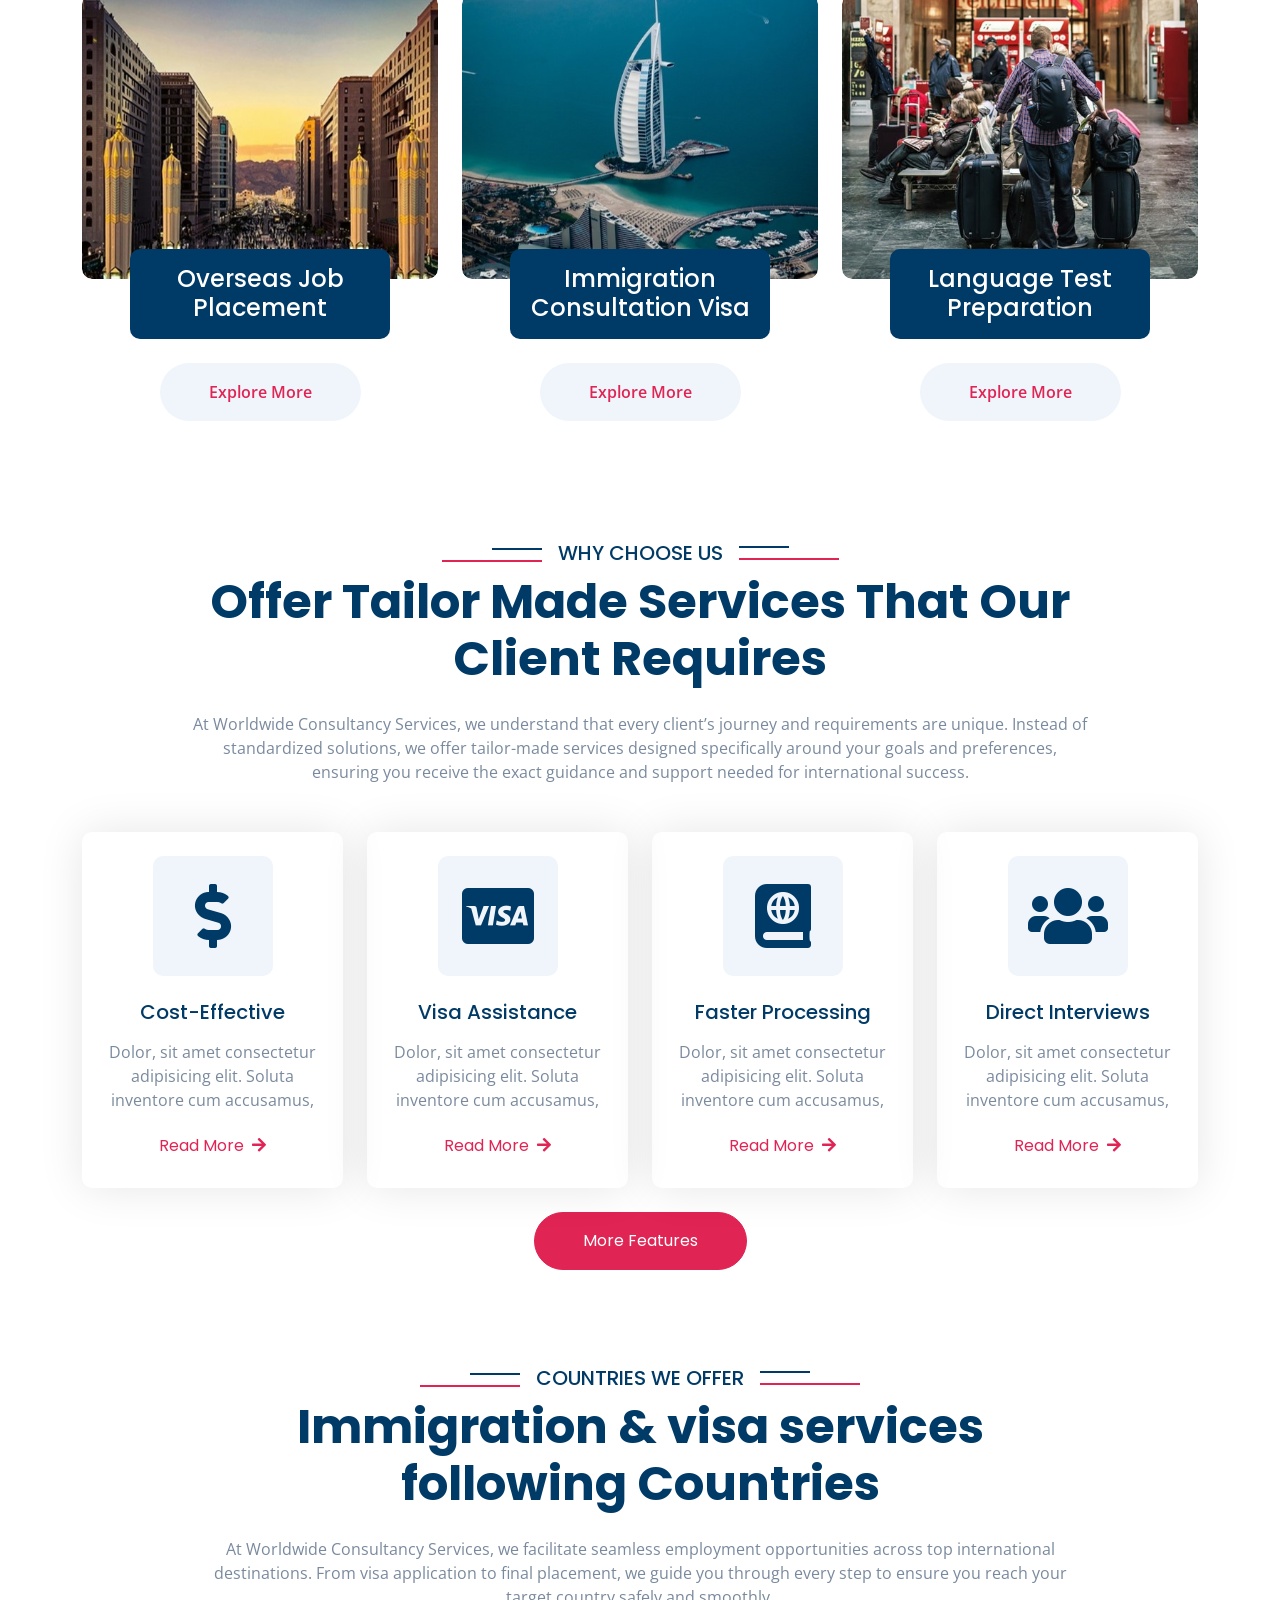
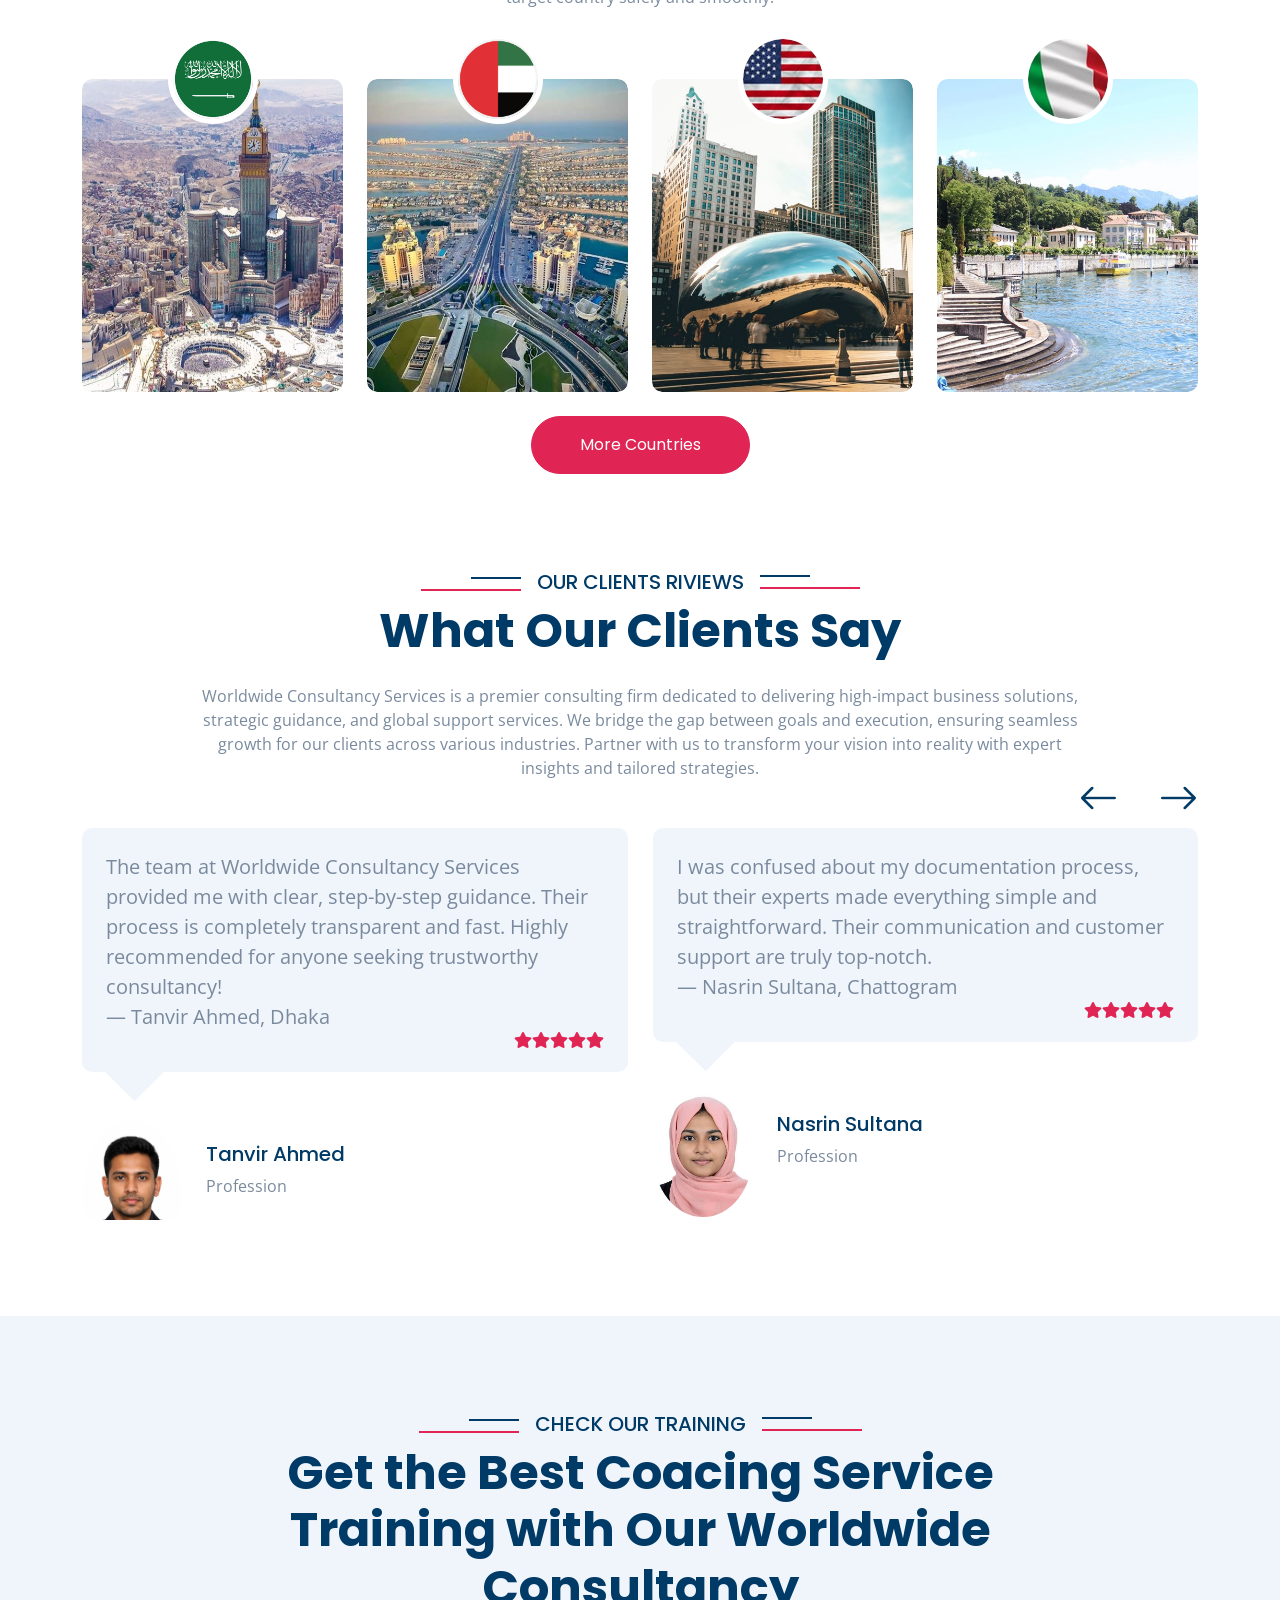
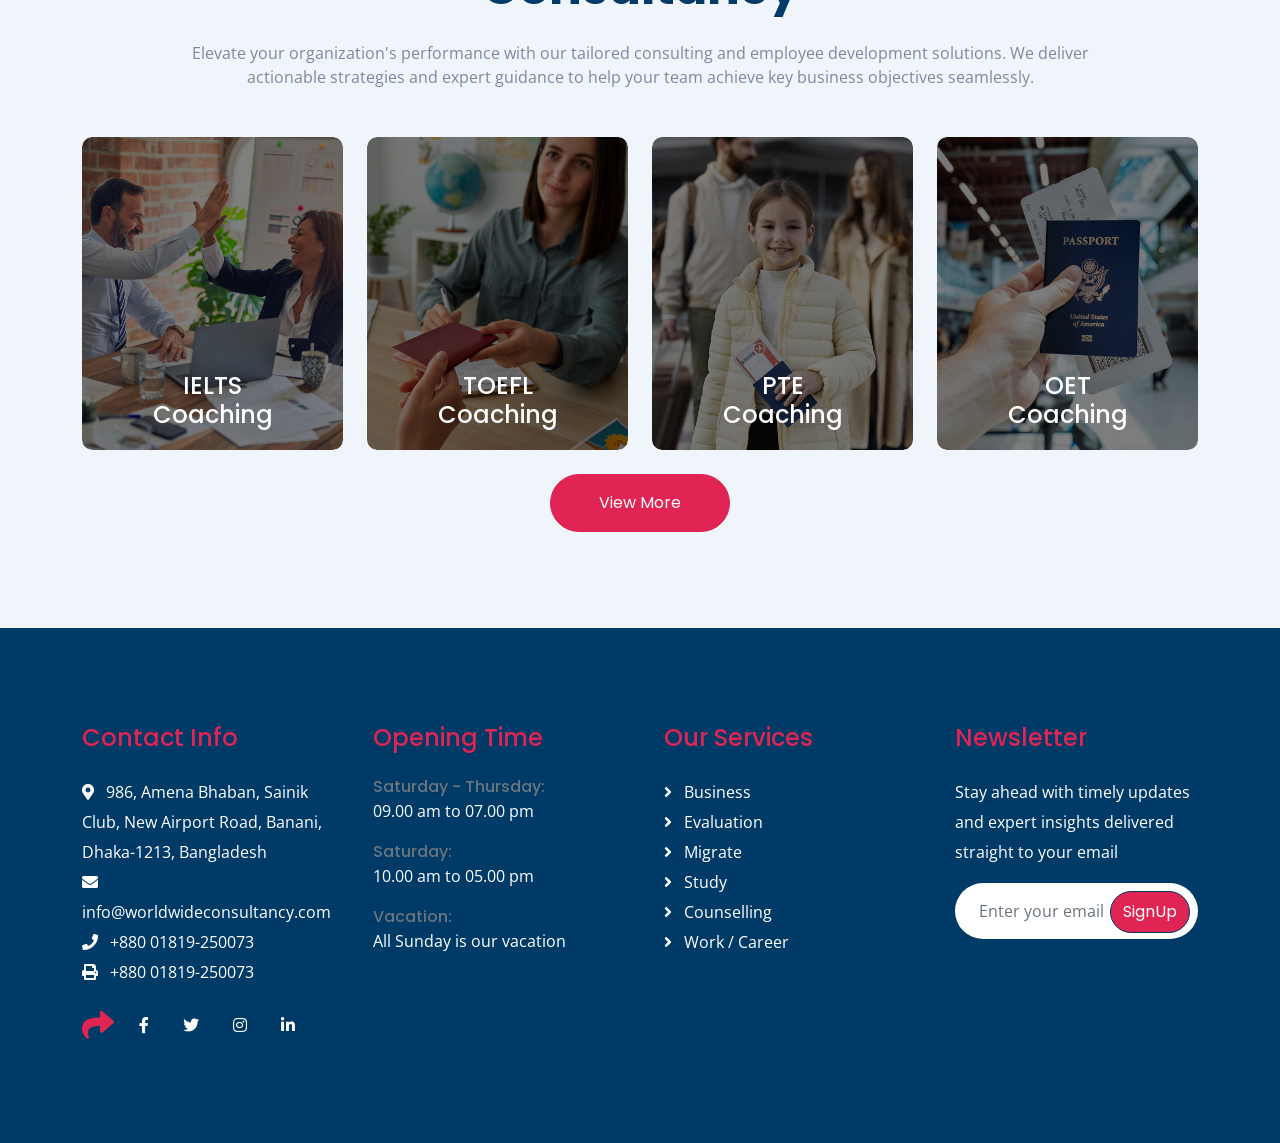
==== commit 578ab550: "Update Project" ====
--- a/index.html
+++ b/index.html
@@ -770,77 +770,6 @@
         <!-- Training End -->
 
 
-        <!-- Contact Start -->
-        <!-- <div class="container-fluid contact overflow-hidden pb-5">
-            <div class="container py-5">
-                <div class="office pt-5">
-                    <div class="section-title text-center mb-5 wow fadeInUp" data-wow-delay="0.1s">
-                        <div class="sub-style">
-                            <h5 class="sub-title text-primary px-3">Worlwide Offices</h5>
-                        </div>
-                        <h1 class="display-5 mb-4">Explore Our Office Worldwide</h1>
-                        <p class="mb-0">Lorem ipsum dolor sit amet consectetur adipisicing elit. Quaerat deleniti amet at atque sequi quibusdam cumque itaque repudiandae temporibus, eius nam mollitia voluptas maxime veniam necessitatibus saepe in ab? Repellat!</p>
-                    </div>
-                    <div class="row g-4 justify-content-center">
-                        <div class="col-md-6 col-lg-6 col-xl-3 wow fadeInUp" data-wow-delay="0.1s">
-                            <div class="office-item p-4">
-                                <div class="office-img mb-4">
-                                    <img src="img/office-2.jpg" class="img-fluid w-100 rounded" alt="">
-                                </div>
-                                <div class="office-content d-flex flex-column">
-                                    <h4 class="mb-2">Australia</h4>
-                                    <a href="#" class="text-secondary fs-5 mb-2">+123.456.7890</a>
-                                    <a href="#" class="text-muted fs-5 mb-2">travisa@example.com</a>
-                                    <p class="mb-0">123, First Floor, 123 St Roots Terrace, Los Angeles 90010 Unitd States of America.</p>
-                                </div>
-                            </div>
-                        </div>
-                        <div class="col-md-6 col-lg-6 col-xl-3 wow fadeInUp" data-wow-delay="0.3s">
-                            <div class="office-item p-4">
-                                <div class="office-img mb-4">
-                                    <img src="img/office-1.jpg" class="img-fluid w-100 rounded" alt="">
-                                </div>
-                                <div class="office-content d-flex flex-column">
-                                    <h4 class="mb-2">Canada</h4>
-                                    <a href="#" class="text-secondary fs-5 mb-2">(012) 0345 6789</a>
-                                    <a href="#" class="text-muted fs-5 mb-2">travisa@example.com</a>
-                                    <p class="mb-0">123, First Floor, 123 St Roots Terrace, Los Angeles 90010 Unitd States of America.</p>
-                                </div>
-                            </div>
-                        </div>
-                        <div class="col-md-6 col-lg-6 col-xl-3 wow fadeInUp" data-wow-delay="0.5s">
-                            <div class="office-item p-4">
-                                <div class="office-img mb-4">
-                                    <img src="img/office-3.jpg" class="img-fluid w-100 rounded" alt="">
-                                </div>
-                                <div class="office-content d-flex flex-column">
-                                    <h4 class="mb-2">United Kingdom</h4>
-                                    <a href="#" class="text-secondary fs-5 mb-2">01234.567.890</a>
-                                    <a href="#" class="text-muted fs-5 mb-2">travisa@example.com</a>
-                                    <p class="mb-0">123, First Floor, 123 St Roots Terrace, Los Angeles 90010 Unitd States of America.</p>
-                                </div>
-                            </div>
-                        </div>
-                        <div class="col-md-6 col-lg-6 col-xl-3 wow fadeInUp" data-wow-delay="0.7s">
-                            <div class="office-item p-4">
-                                <div class="office-img mb-4">
-                                    <img src="img/office-4.jpg" class="img-fluid w-100 rounded" alt="">
-                                </div>
-                                <div class="office-content d-flex flex-column">
-                                    <h4 class="mb-2">India</h4>
-                                    <a href="#" class="text-secondary fs-5 mb-2">+123.45.67890</a>
-                                    <a href="#" class="text-muted fs-5 mb-2">travisa@example.com</a>
-                                    <p class="mb-0">123, First Floor, 123 St Roots Terrace, Los Angeles 90010 Unitd States of America.</p>
-                                </div>
-                            </div>
-                        </div>
-                    </div>
-                </div>
-            </div>
-        </div> -->
-        <!-- Contact End
-
-
         <!-- Footer Start -->
         <div class="container-fluid footer py-5 wow fadeIn" data-wow-delay="0.2s">
             <div class="container py-5">
@@ -865,11 +794,11 @@
                         <div class="footer-item d-flex flex-column">
                             <h4 class="text-secondary mb-4">Opening Time</h4>
                             <div class="mb-3">
-                                <h6 class="text-muted mb-0">Saturdat - Thusday:</h6>
+                                <h6 class="text-muted mb-0">Saturday - Thursday:</h6>
                                 <p class="text-white mb-0">09.00 am to 07.00 pm</p>
                             </div>
                             <div class="mb-3">
-                                <h6 class="text-muted mb-0">Satday:</h6>
+                                <h6 class="text-muted mb-0">Saturday:</h6>
                                 <p class="text-white mb-0">10.00 am to 05.00 pm</p>
                             </div>
                             <div class="mb-3">
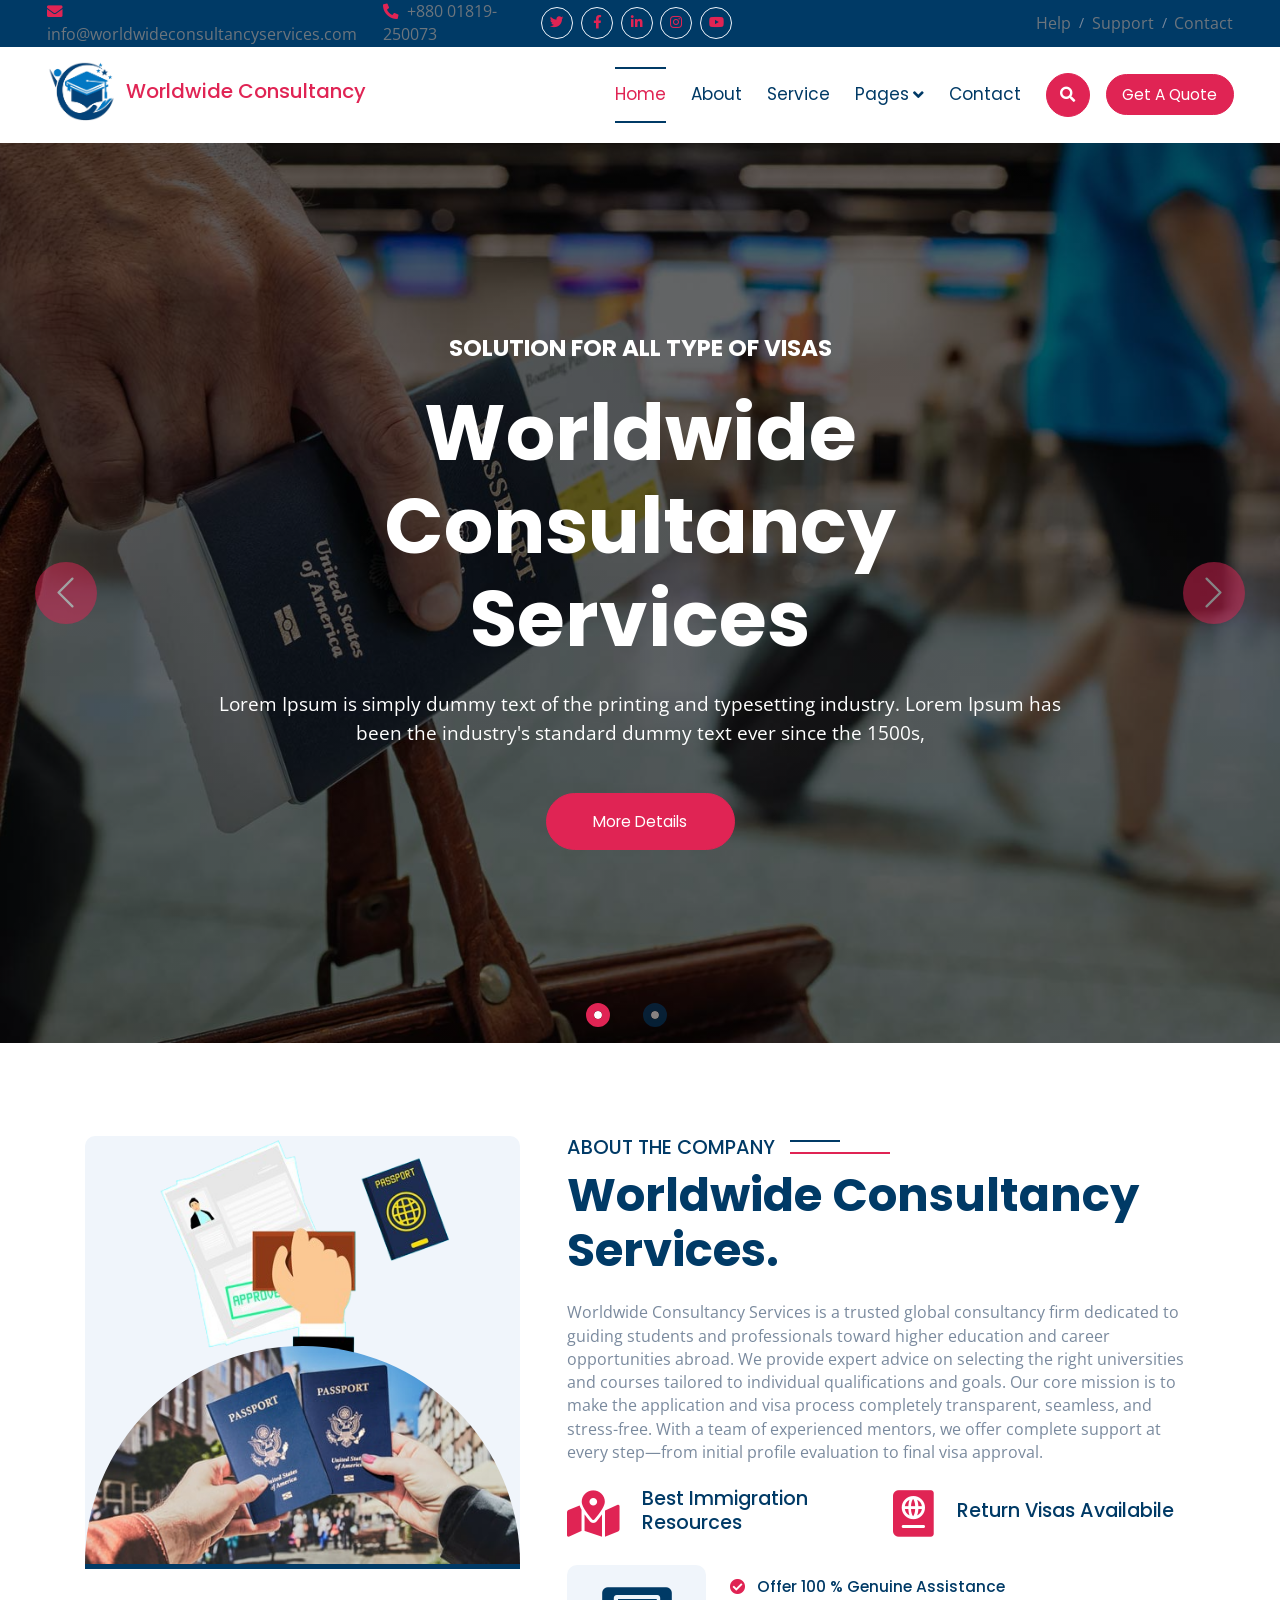
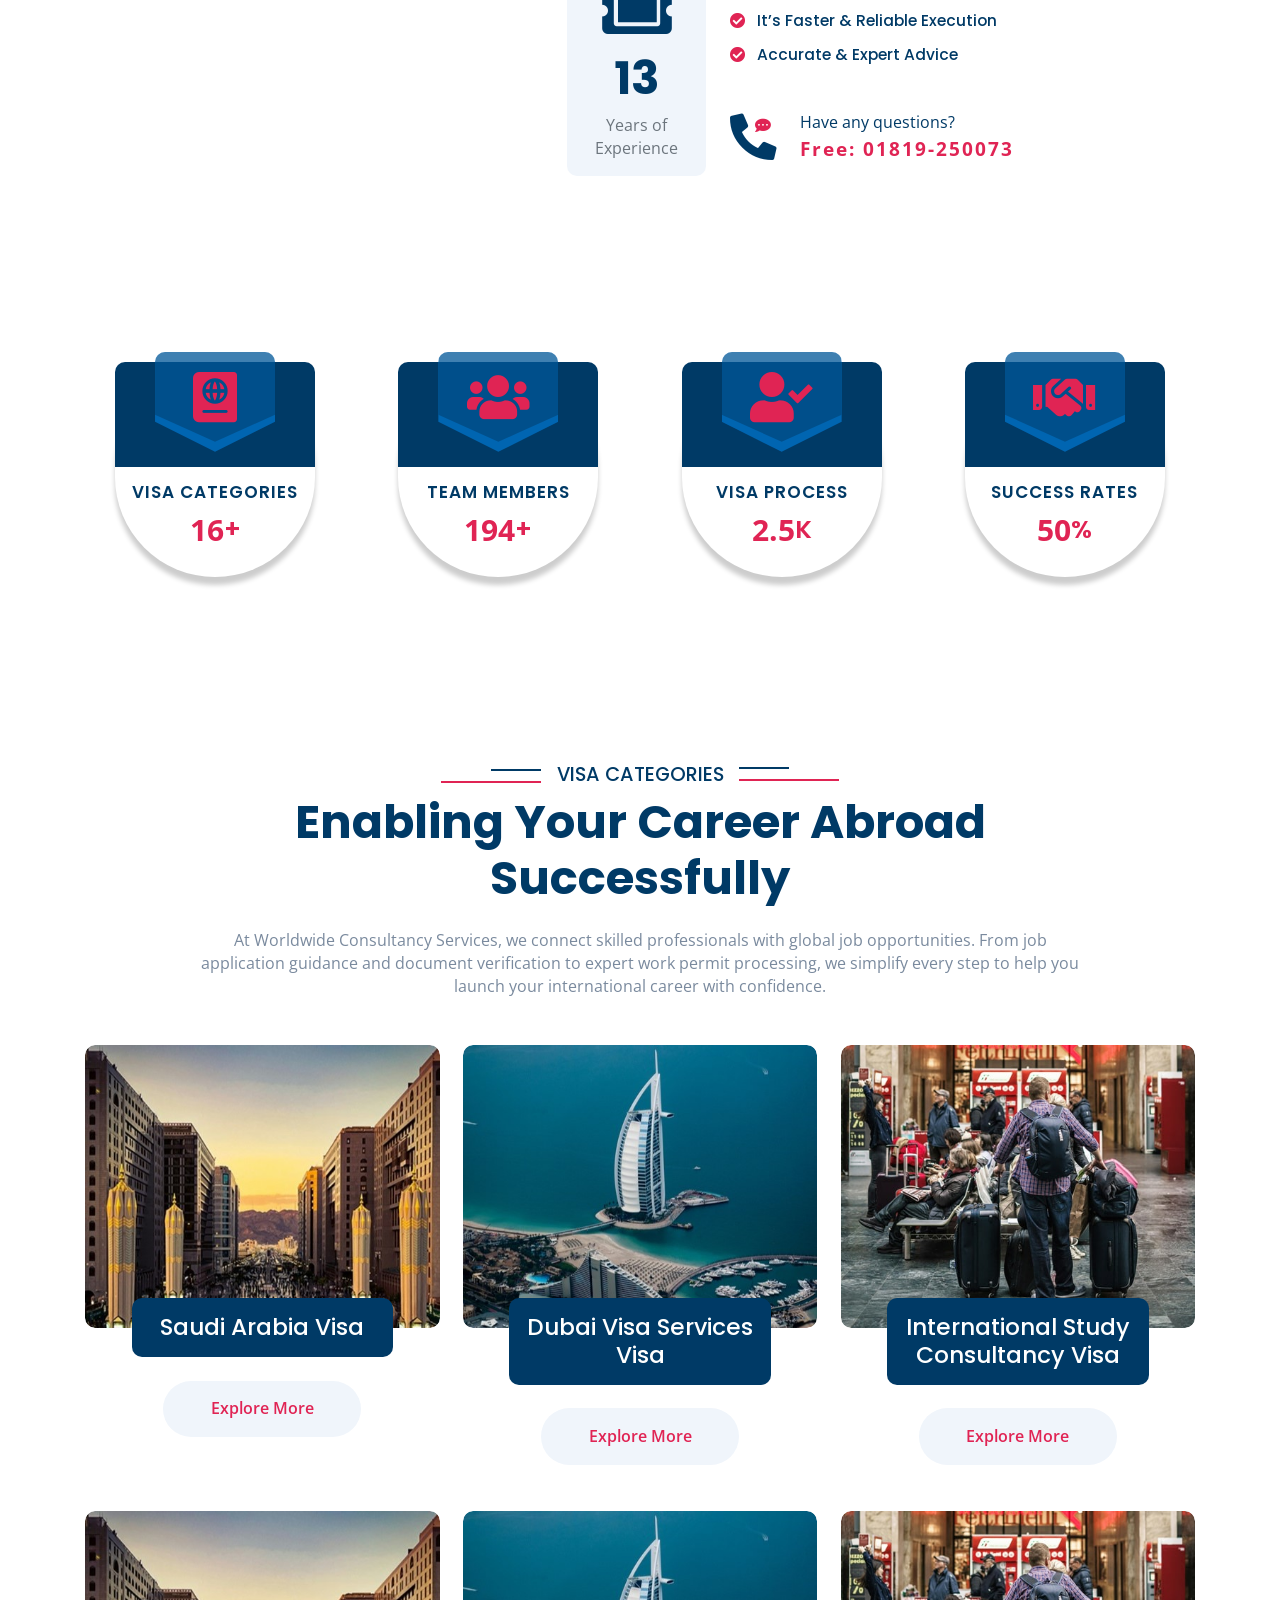
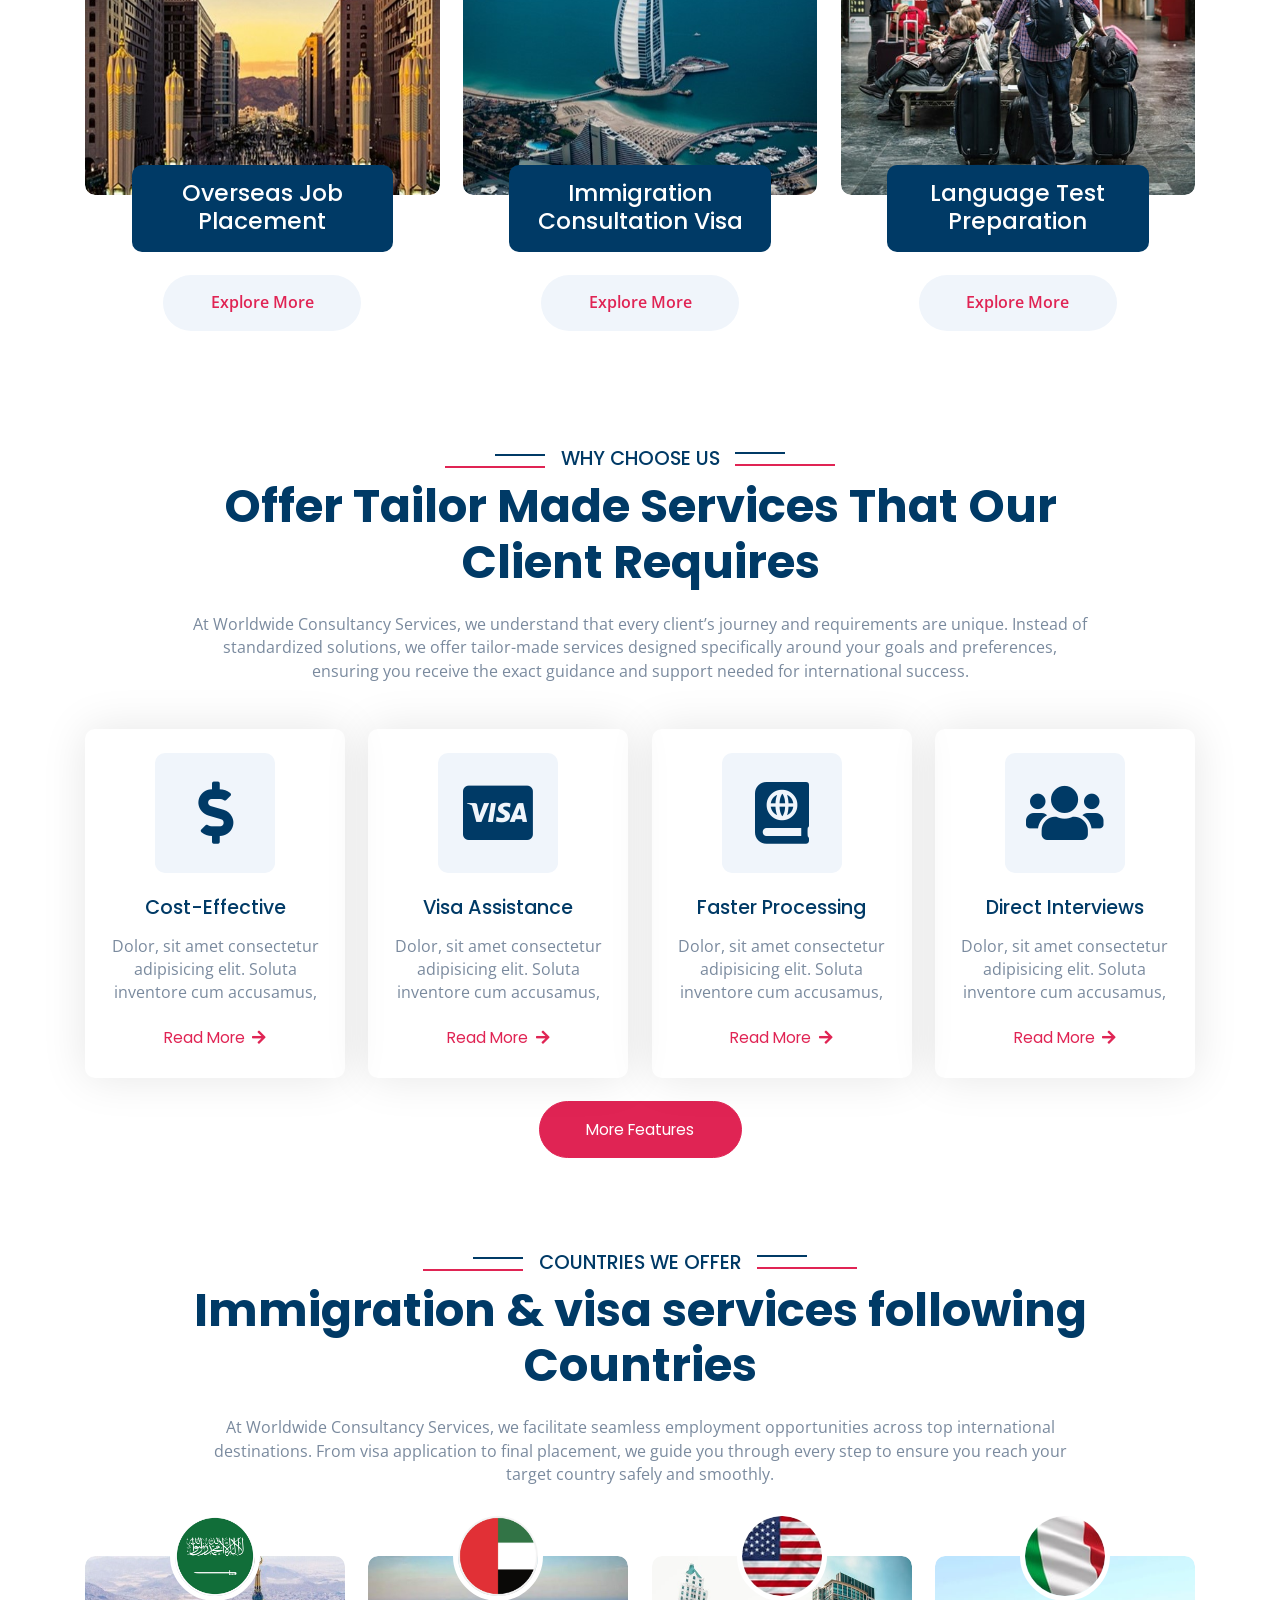
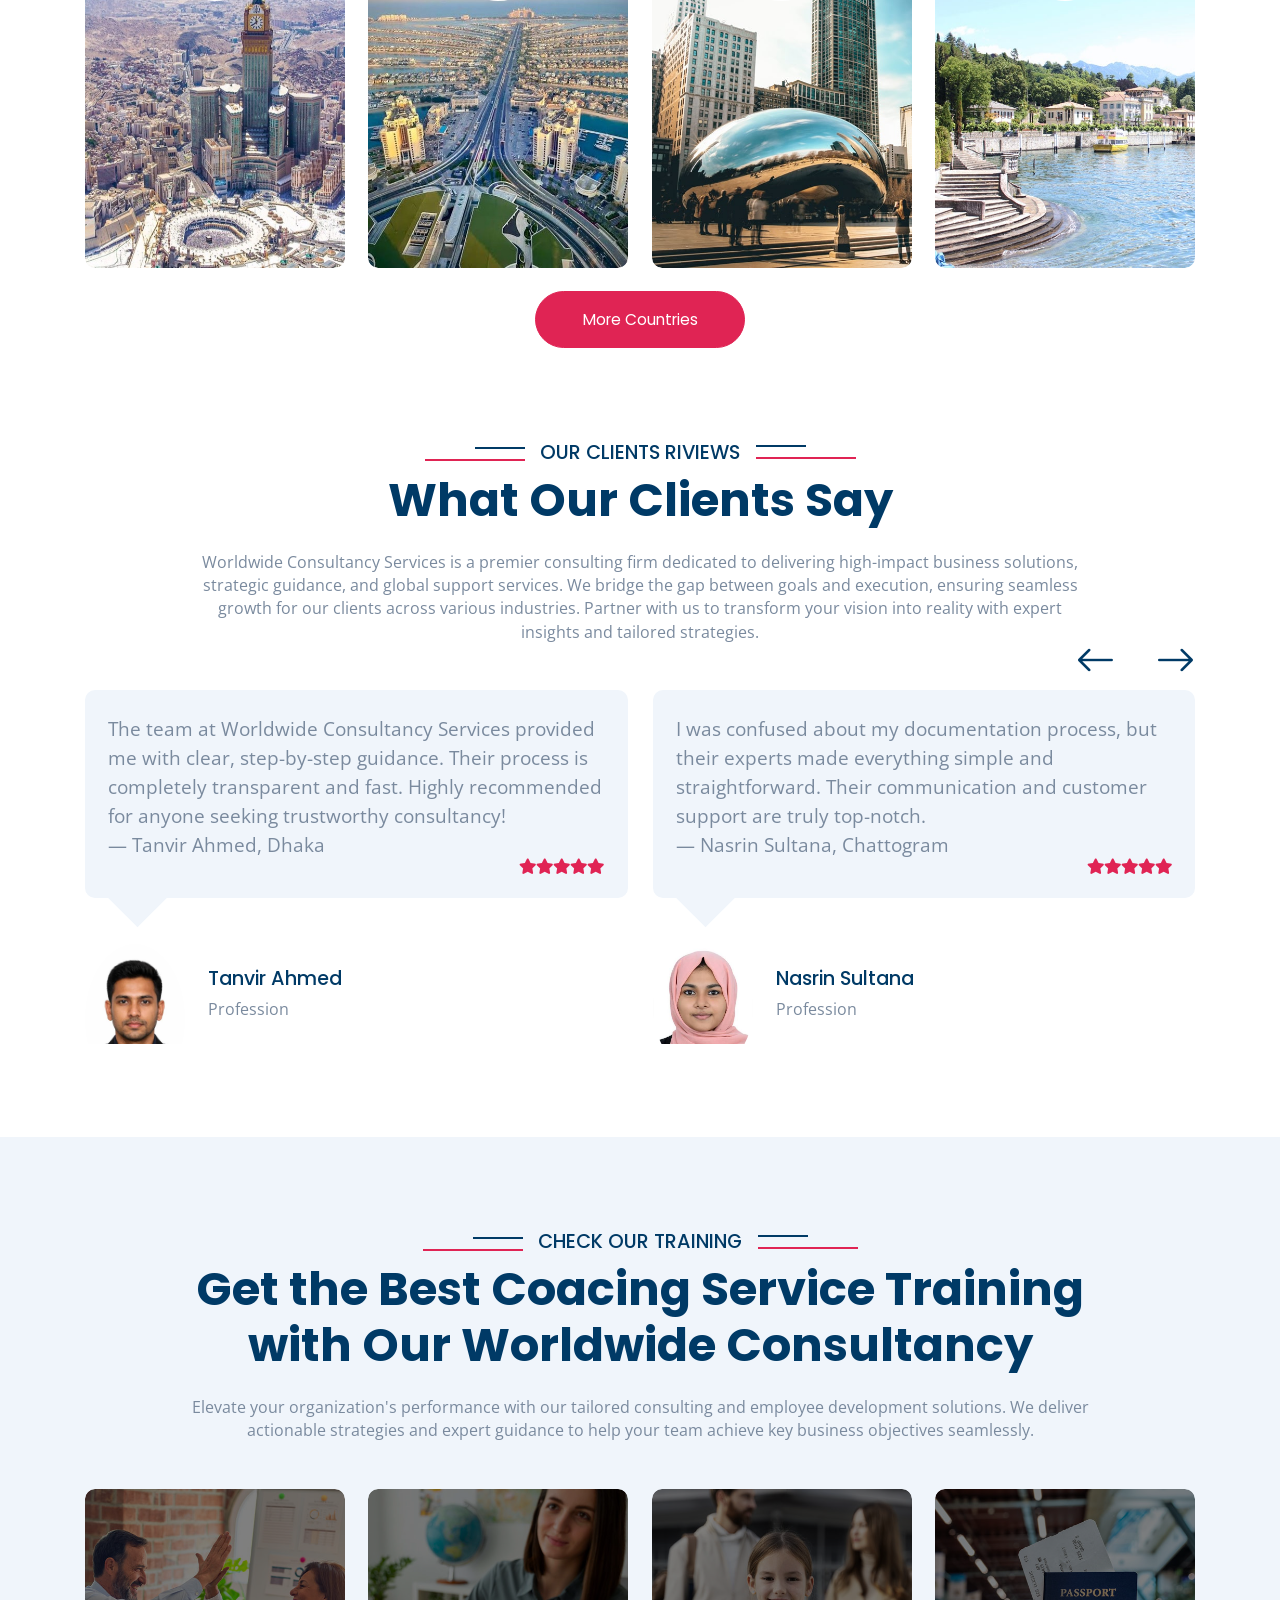
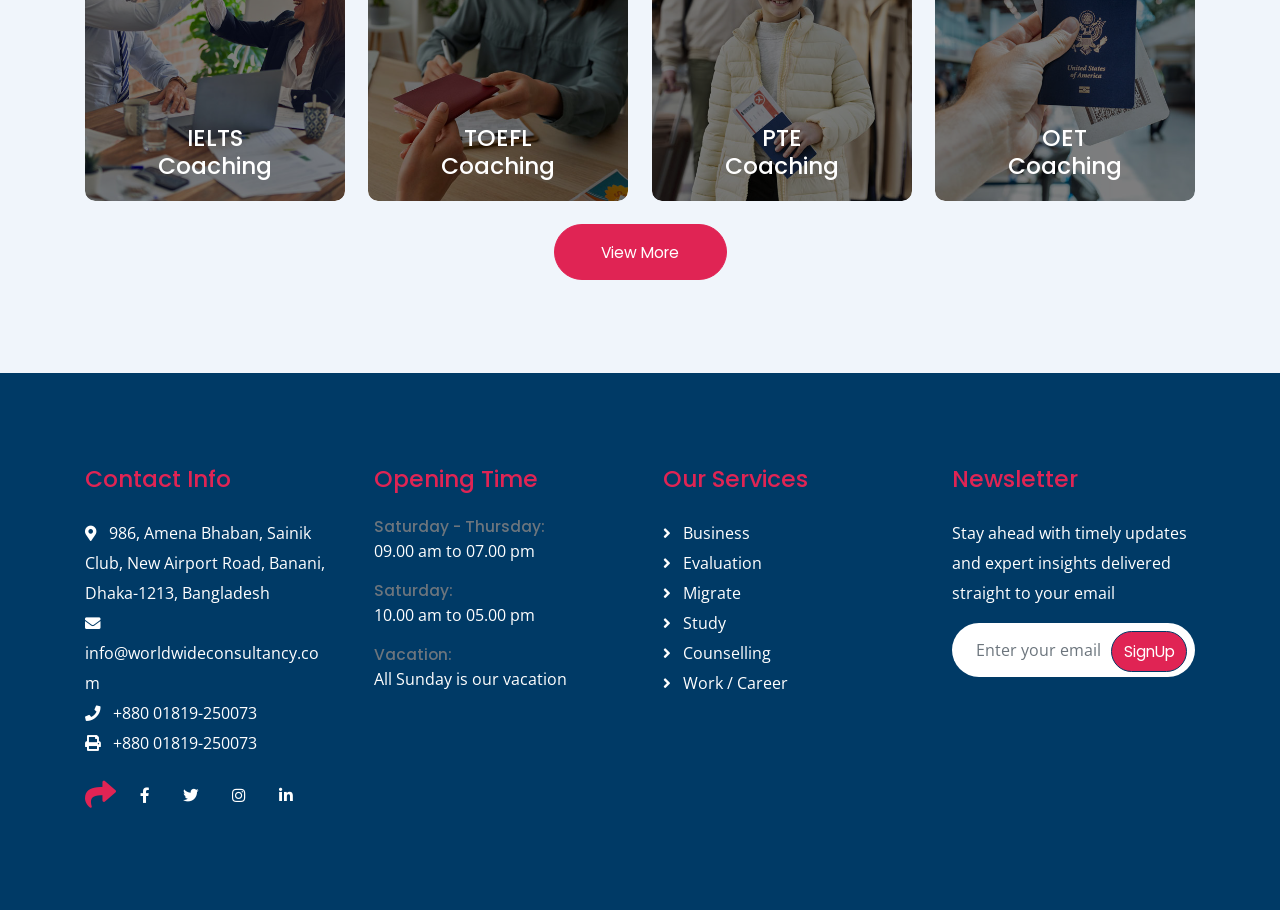
==== commit c4bd92f1: "Update Media Responsive" ====
--- a/index.html
+++ b/index.html
@@ -27,6 +27,7 @@
 
         <!-- Template Stylesheet -->
         <link href="css/style.css" rel="stylesheet">
+        <link href="css/responsive.css" rel="stylesheet">
     </head>
 
     <body>
--- a/css/responsive.css
+++ b/css/responsive.css
@@ -0,0 +1,450 @@
+/* =========================================================
+   RESPONSIVE.CSS
+   Full, professional mobile-first responsive layer for
+   Worldwide Consultancy Services.
+   Loaded AFTER style.css, so rules here override/extend it.
+   Breakpoints follow Bootstrap 5: 576 / 768 / 992 / 1200 / 1400
+   ========================================================= */
+
+/* ---------- Global / base fixes ---------- */
+html {
+    overflow-x: hidden;
+    -webkit-text-size-adjust: 100%;
+}
+
+body {
+    overflow-x: hidden;
+    word-wrap: break-word;
+}
+
+img {
+    max-width: 100%;
+    height: auto;
+}
+
+.container,
+.container-fluid,
+.container-lg,
+.container-xl,
+.container-xxl {
+    padding-left: 15px;
+    padding-right: 15px;
+}
+
+/* Prevent long words / long emails / links from breaking layout on small screens */
+a, p, span, h1, h2, h3, h4, h5, h6 {
+    overflow-wrap: break-word;
+    word-break: break-word;
+}
+
+/* Tables (e.g. inside content pages) become scrollable instead of overflowing */
+table {
+    max-width: 100%;
+}
+.table-responsive-wrapper {
+    width: 100%;
+    overflow-x: auto;
+    -webkit-overflow-scrolling: touch;
+}
+
+/* iframes / maps / embeds stay within their container */
+iframe,
+embed,
+object,
+video {
+    max-width: 100%;
+}
+
+/* Fluid typography: scales headings smoothly between mobile and desktop */
+h1, .display-1, .display-3, .display-4, .display-5, .display-6 {
+    line-height: 1.2;
+}
+
+@media (max-width: 1399.98px) {
+    html { font-size: 15.5px; }
+}
+
+@media (max-width: 991.98px) {
+    html { font-size: 15px; }
+
+    .display-1 { font-size: calc(1.75rem + 3vw); }
+    .display-3 { font-size: calc(1.6rem + 2.5vw); }
+    .display-4,
+    .display-5 { font-size: calc(1.4rem + 2vw); }
+    .display-6 { font-size: calc(1.2rem + 1.2vw); }
+
+    h1 { font-size: calc(1.4rem + 1.5vw); }
+    h2 { font-size: calc(1.2rem + 1.1vw); }
+    h3 { font-size: calc(1.1rem + 0.6vw); }
+}
+
+@media (max-width: 767.98px) {
+    html { font-size: 14.5px; }
+
+    .display-1 { font-size: calc(1.6rem + 4vw); }
+    .display-3 { font-size: calc(1.5rem + 3vw); }
+    .display-4,
+    .display-5 { font-size: calc(1.3rem + 2.5vw); }
+    .display-6 { font-size: calc(1.1rem + 1.6vw); }
+
+    /* Section spacing tightened so mobile pages don't feel too tall */
+    .py-5 { padding-top: 2.25rem !important; padding-bottom: 2.25rem !important; }
+    .pt-5 { padding-top: 2.25rem !important; }
+    .pb-5 { padding-bottom: 2.25rem !important; }
+    .my-5 { margin-top: 2.25rem !important; margin-bottom: 2.25rem !important; }
+    .mb-5 { margin-bottom: 2.25rem !important; }
+    .mt-5 { margin-top: 2.25rem !important; }
+}
+
+@media (max-width: 575.98px) {
+    html { font-size: 14px; }
+
+    .display-1 { font-size: 2.1rem; }
+    .display-3 { font-size: 1.9rem; }
+    .display-4,
+    .display-5 { font-size: 1.7rem; }
+    .display-6 { font-size: 1.35rem; }
+
+    .section-title { padding: 0 5px; }
+}
+
+
+/* ---------- Topbar ---------- */
+@media (max-width: 991.98px) {
+    .topbar {
+        display: none;
+    }
+}
+
+
+/* ---------- Navbar ---------- */
+.navbar-brand img {
+    width: auto;
+    height: auto;
+}
+
+/* Force brand title to a single consistent, compact size on every page
+   (some inner pages used Bootstrap's large `display-5` class instead of
+   the small inline size used on the homepage) */
+.navbar-brand h1 {
+    font-size: 20px !important;
+    display: inline-flex;
+    align-items: center;
+    gap: 8px;
+}
+
+@media (max-width: 991.98px) {
+    .navbar.navbar-expand-lg {
+        padding: 10px 15px;
+        flex-wrap: wrap;
+    }
+
+    /* Keep logo + hamburger button locked on the SAME row, always.
+       Brand is allowed to shrink/truncate instead of pushing the
+       toggler button down onto its own line. */
+    .navbar.navbar-expand-lg > .navbar-brand {
+        flex: 1 1 0%;
+        min-width: 0;
+        max-width: calc(100% - 60px);
+        overflow: hidden;
+    }
+
+    .navbar-brand h1 {
+        white-space: nowrap;
+        overflow: hidden;
+        text-overflow: ellipsis;
+        max-width: 100%;
+    }
+
+    .navbar.navbar-expand-lg > .navbar-toggler {
+        flex: 0 0 auto;
+        margin-left: 10px;
+    }
+
+    .navbar-light .navbar-brand img {
+        max-height: 40px;
+    }
+
+    .navbar-light .navbar-collapse {
+        max-height: 75vh;
+        overflow-y: auto;
+        padding-bottom: 10px;
+    }
+
+    .navbar .dropdown-menu {
+        border: none;
+        box-shadow: none;
+        padding-left: 12px;
+        background: transparent !important;
+    }
+
+    /* Nav action row (search icon + Get A Quote) sits neatly side by side,
+       instead of the search icon stretching full width and losing its round shape */
+    .navbar .navbar-collapse > .btn.btn-primary,
+    .navbar .navbar-collapse > a.btn.btn-primary {
+        display: inline-flex;
+    }
+
+    /* Only apply flex layout WHEN the collapse menu is actually open (.show),
+       so the hamburger toggle (open/close) keeps working normally */
+    .navbar .navbar-collapse.show {
+        display: flex;
+        flex-wrap: wrap;
+        align-items: center;
+    }
+
+    .navbar .navbar-collapse .navbar-nav {
+        width: 100%;
+    }
+
+    /* Keep the round search button its intended compact circular size */
+    .navbar .btn.btn-primary.btn-md-square,
+    .navbar .btn.btn-primary.btn-square,
+    .navbar .btn.btn-primary.btn-sm-square,
+    .navbar .btn.btn-primary.btn-lg-square {
+        width: 44px !important;
+        height: 44px !important;
+        flex: 0 0 auto;
+        margin-top: 10px;
+        margin-right: 10px;
+    }
+
+    /* Only the "Get A Quote" call-to-action (not square/round) goes full width, stacked below */
+    .navbar .btn.btn-primary:not(.btn-square):not(.btn-sm-square):not(.btn-md-square):not(.btn-lg-square) {
+        margin-top: 10px;
+        flex: 1 1 100%;
+        text-align: center;
+    }
+}
+
+@media (max-width: 400px) {
+    .navbar-light .navbar-brand img {
+        max-height: 34px;
+    }
+
+    .navbar-brand h1 {
+        font-size: 17px !important;
+    }
+}
+
+
+/* ---------- Hero / carousel header ---------- */
+.carousel-header .carousel-inner .carousel-item {
+    min-height: 100vh;
+}
+
+@media (max-width: 991.98px) {
+    .carousel-header .carousel-inner .carousel-item {
+        min-height: 85vh;
+    }
+}
+
+@media (max-width: 767.98px) {
+    .carousel-header,
+    .carousel-header .carousel-inner .carousel-item {
+        min-height: 560px !important;
+        height: 560px !important;
+    }
+
+    .carousel-header .carousel-inner .carousel-item .carousel-caption {
+        padding: 0 15px;
+    }
+
+    .carousel-header .carousel-control-prev,
+    .carousel-header .carousel-control-next {
+        width: 12%;
+    }
+
+    .carousel-header .carousel-control-prev .carousel-control-prev-icon,
+    .carousel-header .carousel-control-next .carousel-control-next-icon {
+        width: 2.5rem;
+        height: 2.5rem;
+        margin: 0 10px;
+    }
+}
+
+@media (max-width: 575.98px) {
+    .carousel-header,
+    .carousel-header .carousel-inner .carousel-item {
+        min-height: 480px !important;
+        height: 480px !important;
+    }
+
+    .carousel-header .carousel-inner .carousel-item .carousel-caption h1,
+    .carousel-header .carousel-inner .carousel-item .carousel-caption .display-1,
+    .carousel-header .carousel-inner .carousel-item .carousel-caption .display-3 {
+        font-size: 1.8rem;
+    }
+
+    .carousel-header .carousel-inner .carousel-item .carousel-caption p {
+        font-size: 0.95rem;
+    }
+}
+
+/* Breadcrumb hero (inner pages) */
+.bg-breadcrumb {
+    padding: 100px 0 60px 0;
+}
+
+@media (max-width: 767.98px) {
+    .bg-breadcrumb {
+        padding: 80px 0 40px 0;
+    }
+    .bg-breadcrumb h3,
+    .bg-breadcrumb .display-3 {
+        font-size: 1.7rem;
+    }
+}
+
+@media (max-width: 575.98px) {
+    .bg-breadcrumb {
+        padding: 70px 0 35px 0;
+    }
+    .bg-breadcrumb ol.breadcrumb {
+        flex-wrap: wrap;
+        font-size: 0.85rem;
+    }
+}
+
+
+/* ---------- Counter facts ---------- */
+.counter-facts .counter {
+    width: 200px;
+    max-width: 100%;
+}
+
+@media (max-width: 575.98px) {
+    .counter-facts .counter {
+        width: 170px;
+        min-height: 190px;
+    }
+    .counter-facts .counter .counter-icon {
+        width: 100px;
+        height: 85px;
+        font-size: 40px;
+        line-height: 75px;
+    }
+    .counter-facts .counter .counter-value {
+        font-size: 24px;
+    }
+}
+
+
+/* ---------- Service / Features / Country / Training cards ---------- */
+@media (max-width: 575.98px) {
+    .service .service-item .service-inner .service-title h4,
+    .service .service-item .service-inner .service-title .service-title-name h4 {
+        font-size: 1.1rem;
+    }
+
+    .features .feature-item .feature-icon {
+        width: 90px;
+        height: 90px;
+    }
+    .features .feature-item .feature-icon i {
+        font-size: 1.6rem !important;
+    }
+
+    .country .country-item .country-flag {
+        width: 70px;
+        height: 70px;
+        top: -35px;
+    }
+
+    .training .training-item .training-inner .training-title-name {
+        padding: 12px;
+    }
+}
+
+
+/* ---------- Testimonial carousel ---------- */
+.testimonial .owl-carousel.testimonial-carousel .owl-nav {
+    position: relative;
+    top: 0;
+    justify-content: center;
+    margin-top: 20px;
+}
+
+@media (min-width: 992px) {
+    .testimonial .owl-carousel.testimonial-carousel .owl-nav {
+        position: absolute;
+        top: -60px;
+        right: 0;
+        justify-content: flex-end;
+        margin-top: 0;
+    }
+}
+
+@media (max-width: 575.98px) {
+    .testimonial .owl-carousel.testimonial-carousel .testimonial-item .testimonial-content {
+        padding: 20px !important;
+    }
+}
+
+
+/* ---------- Forms (contact / newsletter / search) ---------- */
+.form-control,
+.form-select {
+    max-width: 100%;
+}
+
+@media (max-width: 575.98px) {
+    .form-control,
+    .form-select {
+        font-size: 0.95rem;
+    }
+}
+
+
+/* ---------- Contact office cards ---------- */
+@media (max-width: 575.98px) {
+    .contact .office .office-item {
+        margin-bottom: 20px;
+    }
+}
+
+
+/* ---------- Footer ---------- */
+@media (max-width: 767.98px) {
+    .footer {
+        text-align: center;
+    }
+    .footer .footer-item {
+        margin-bottom: 25px;
+    }
+    .footer .footer-item h4::before,
+    .footer .footer-item h4::after {
+        left: 50%;
+        transform: translateX(-50%);
+    }
+}
+
+@media (max-width: 575.98px) {
+    .copyright .col-md-6 {
+        text-align: center !important;
+        margin-bottom: 8px;
+    }
+}
+
+
+/* ---------- Back to top button ---------- */
+@media (max-width: 575.98px) {
+    .back-to-top {
+        right: 15px;
+        bottom: 15px;
+        width: 38px;
+        height: 38px;
+    }
+}
+
+
+/* ---------- Buttons full-width on very small screens for readability ---------- */
+@media (max-width: 400px) {
+    .btn.btn-lg {
+        padding: 10px 20px;
+        font-size: 0.95rem;
+    }
+}
+
+
+
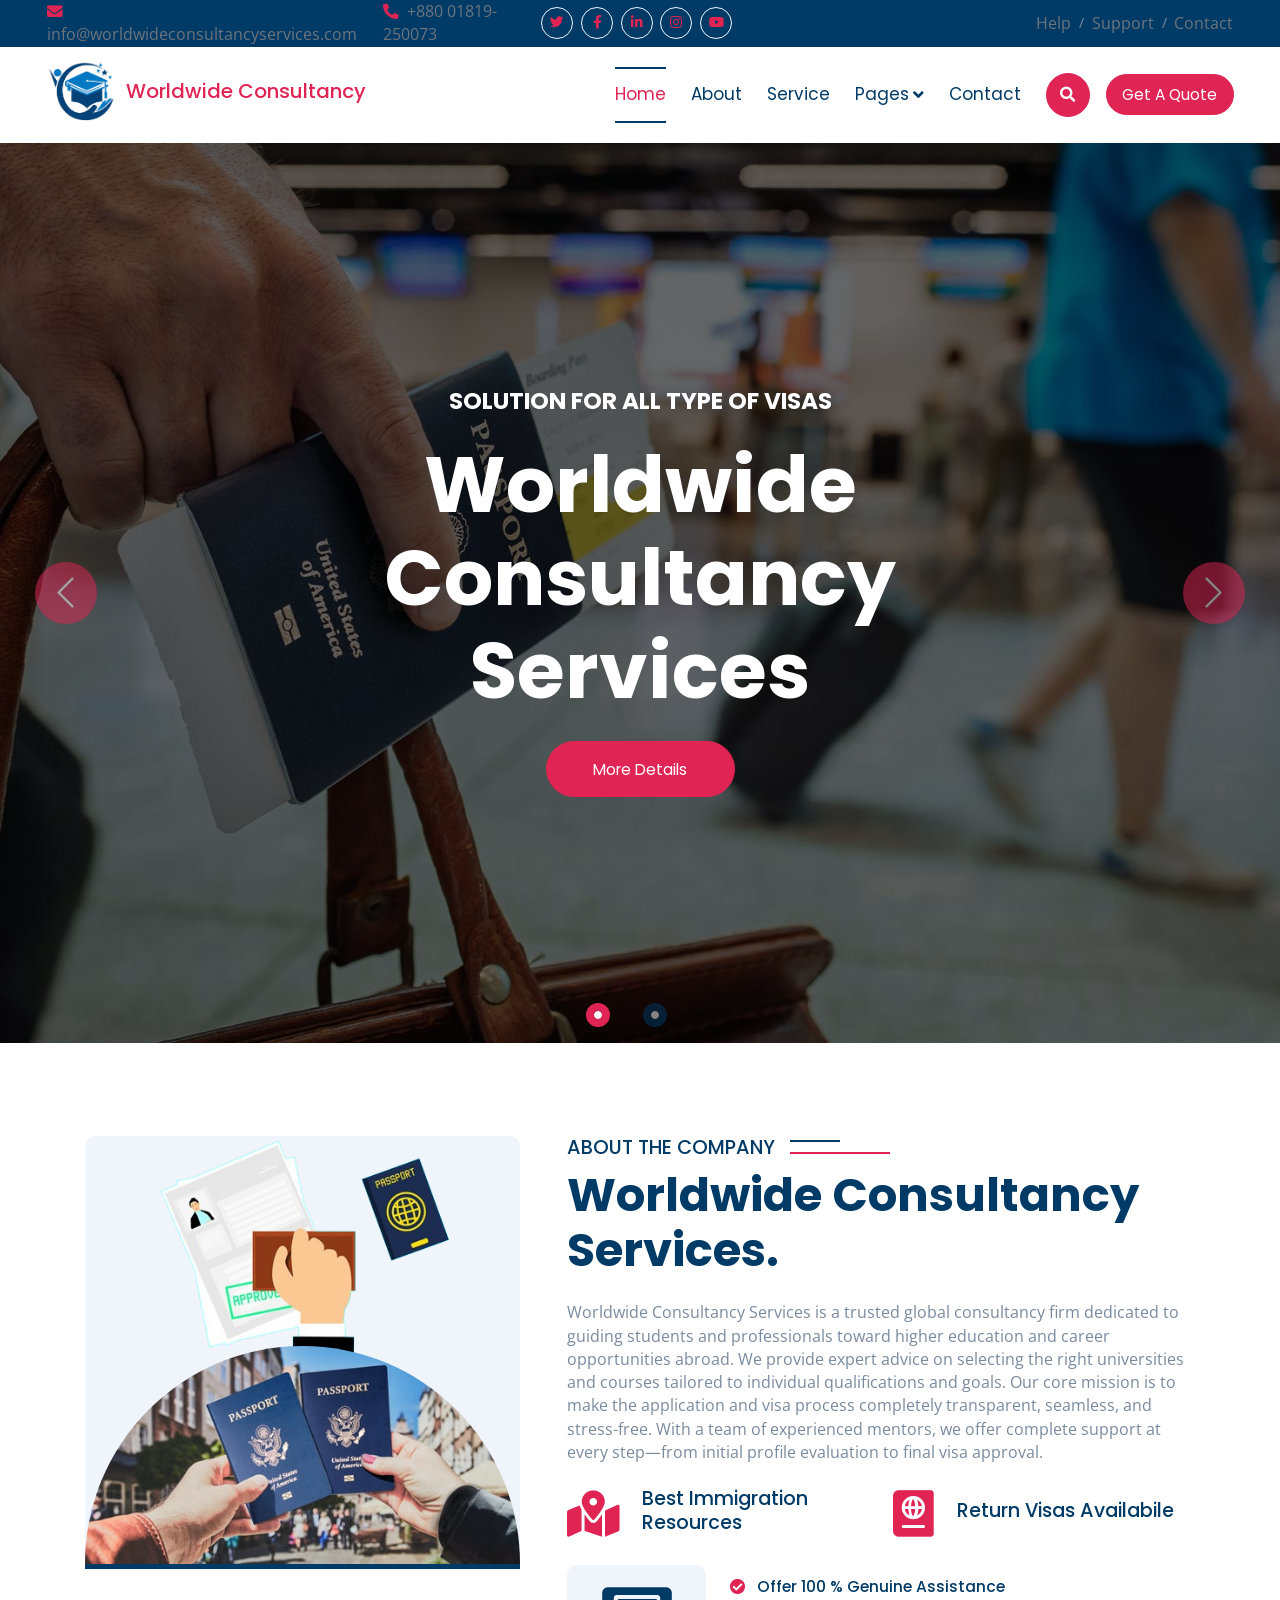
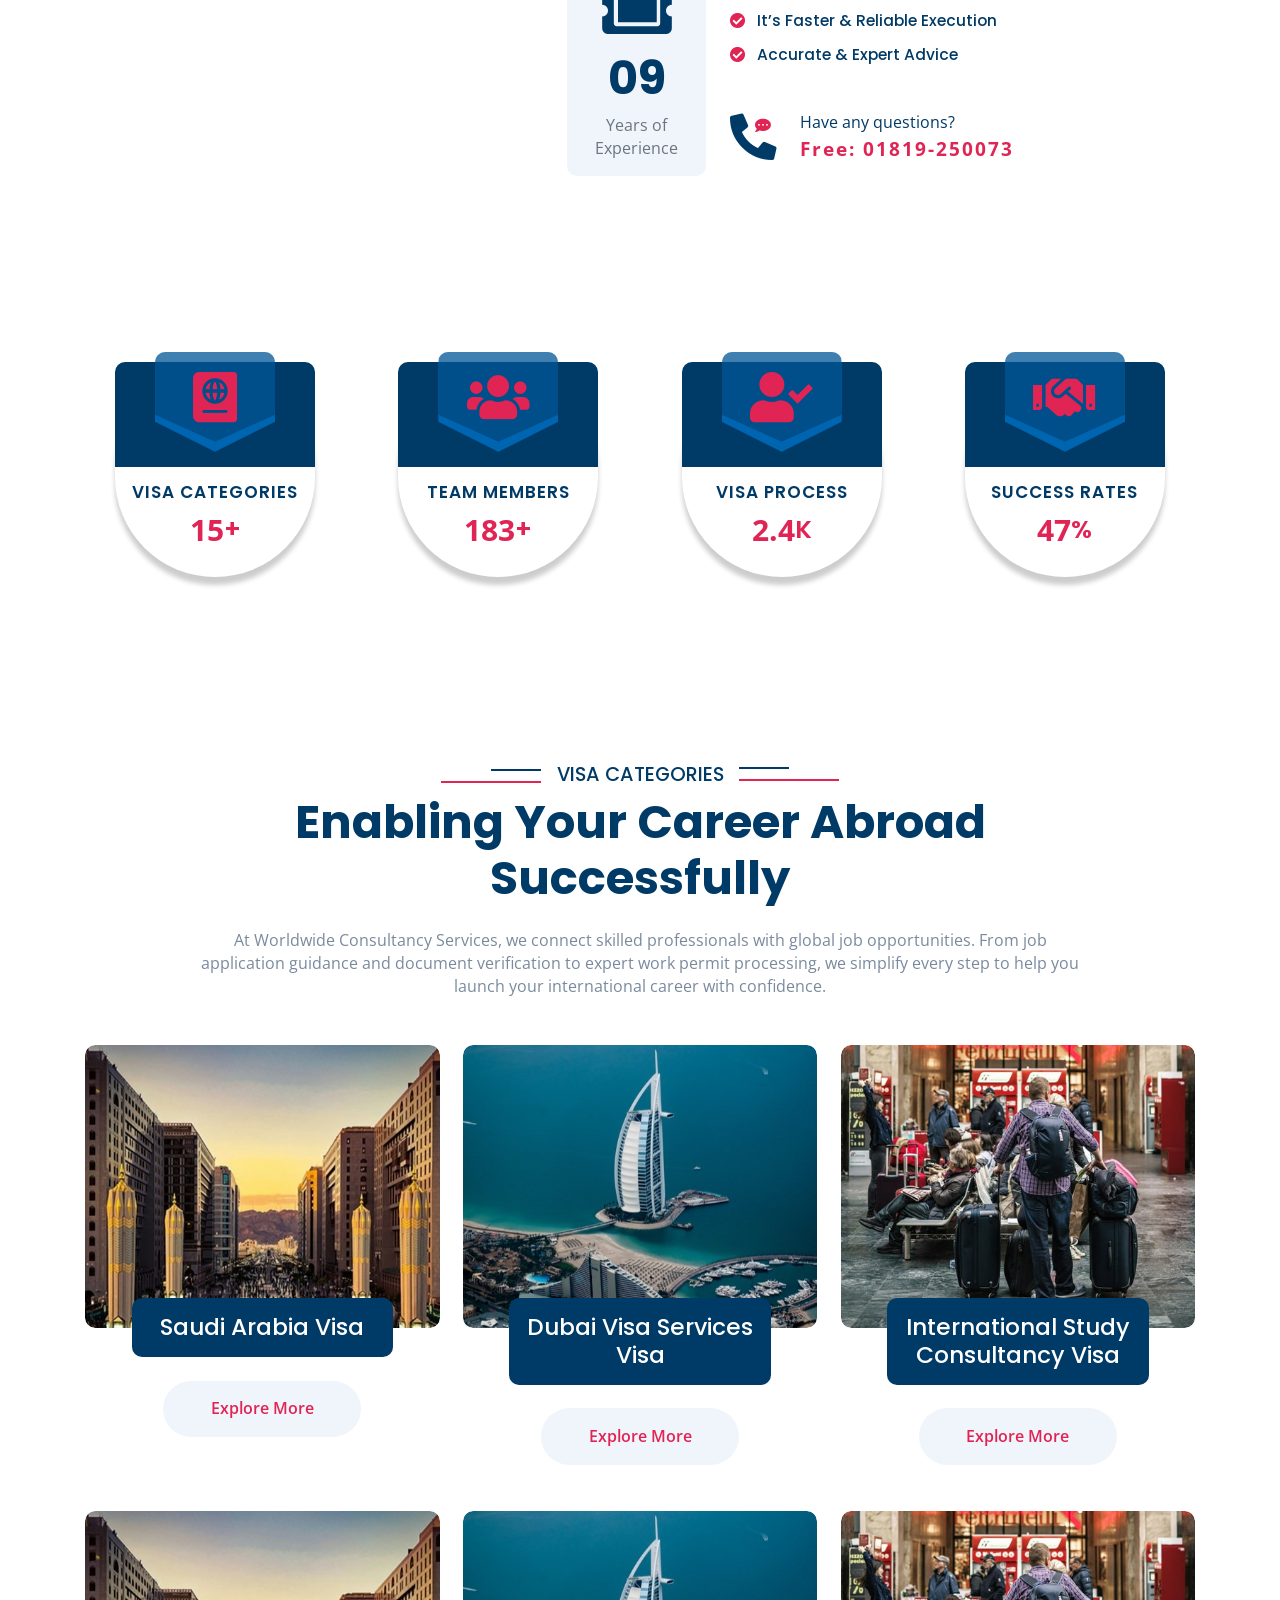
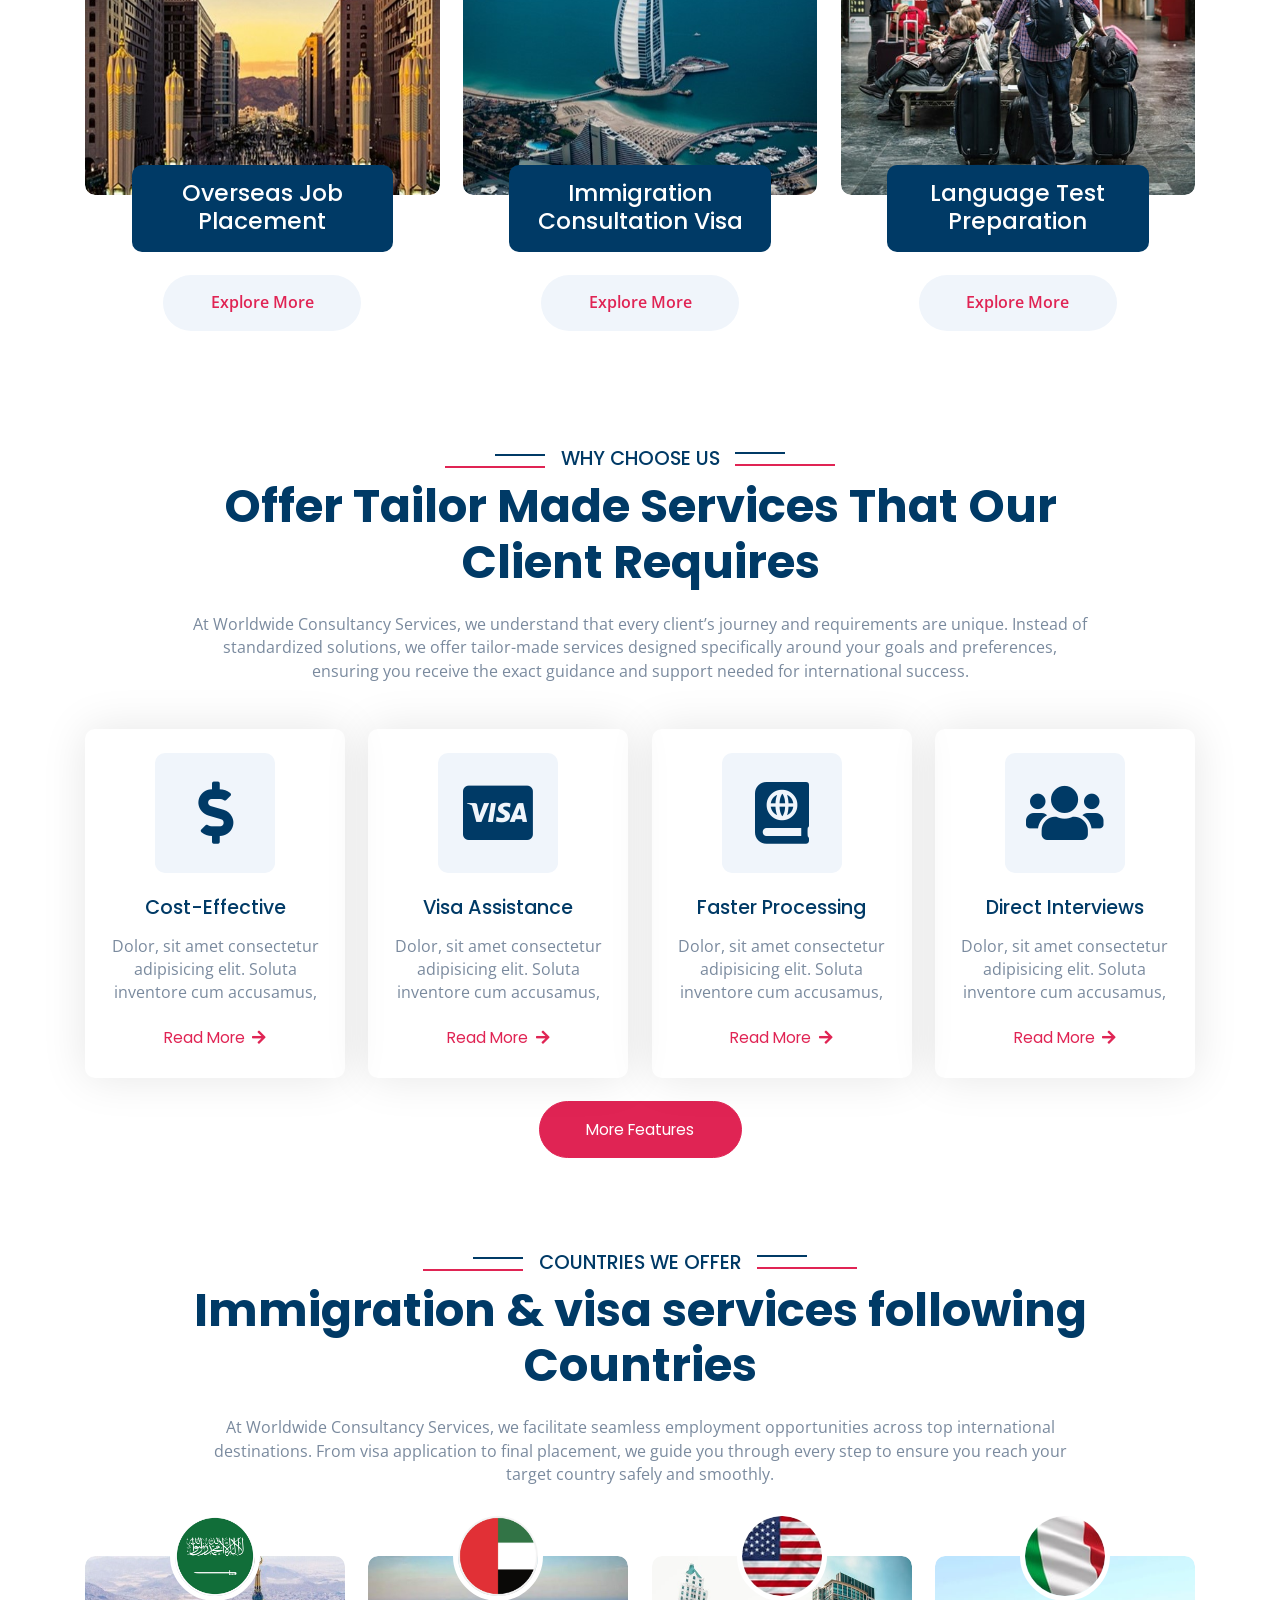
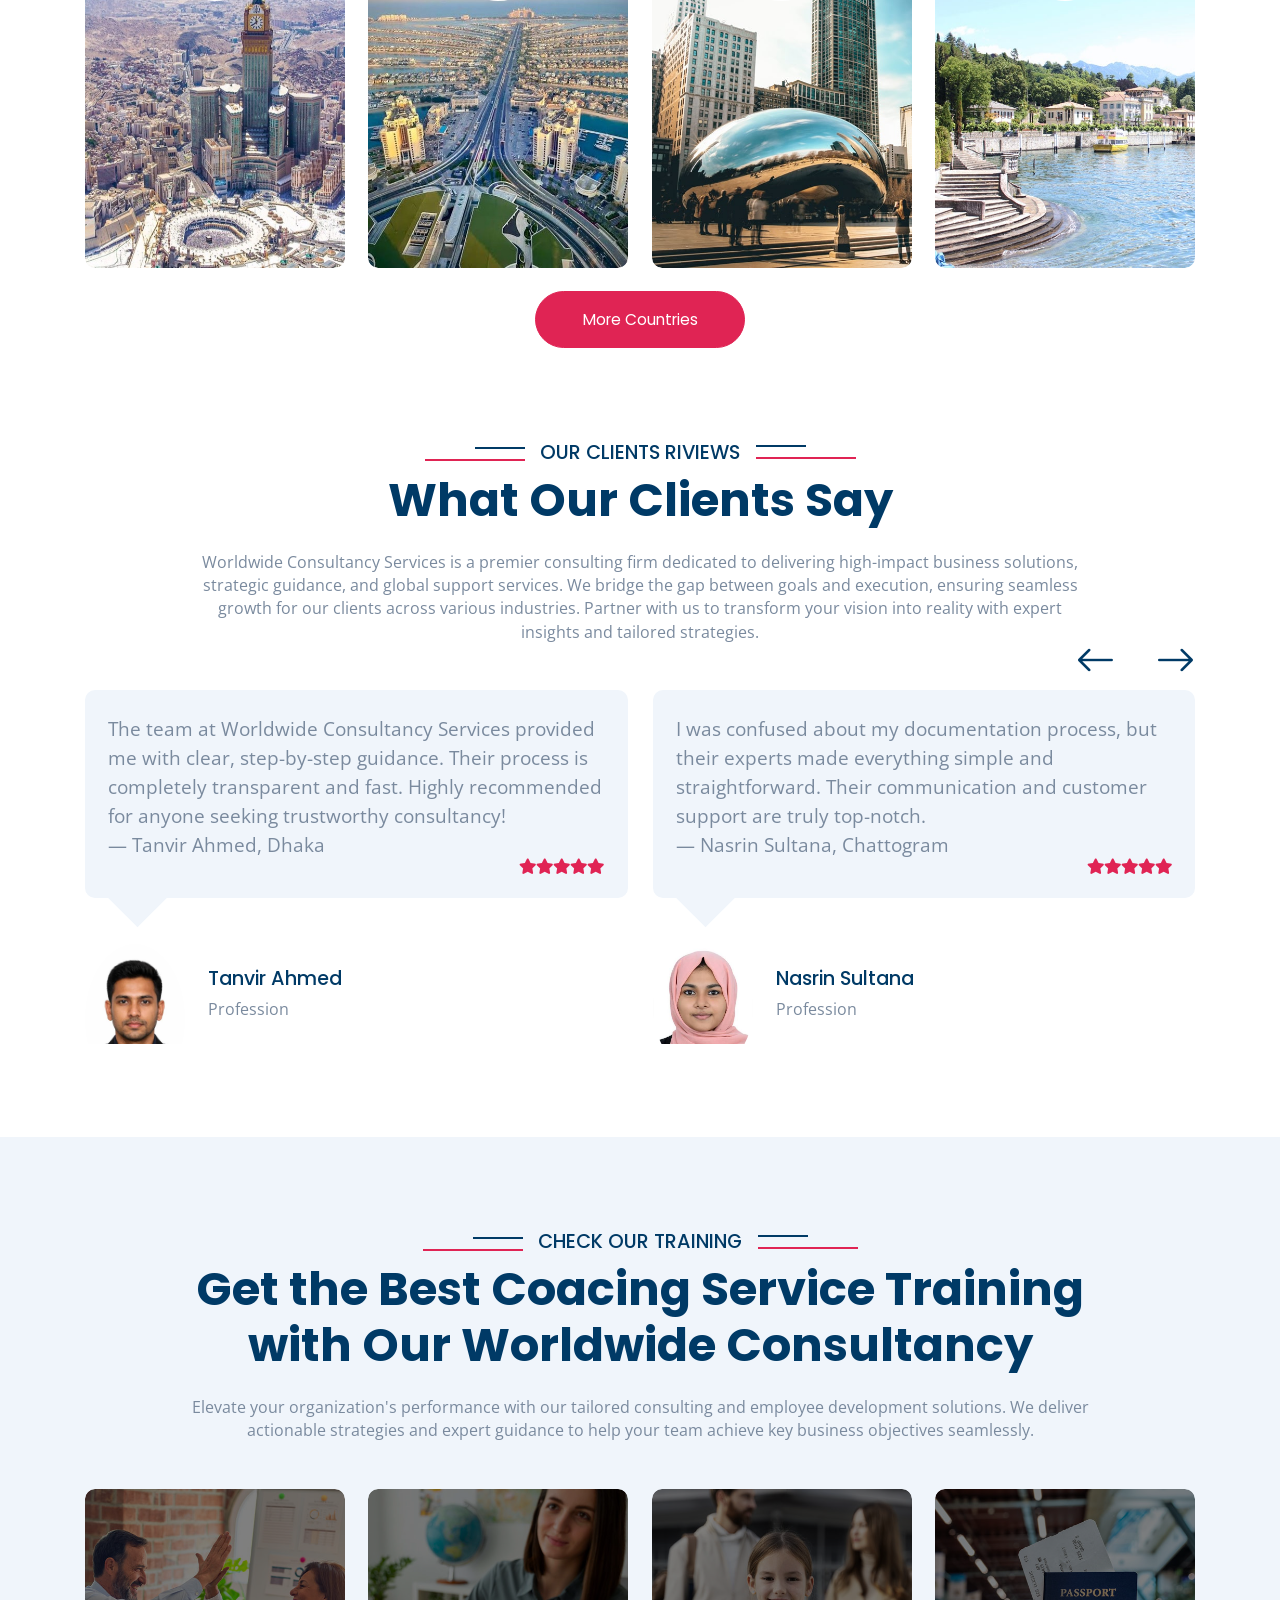
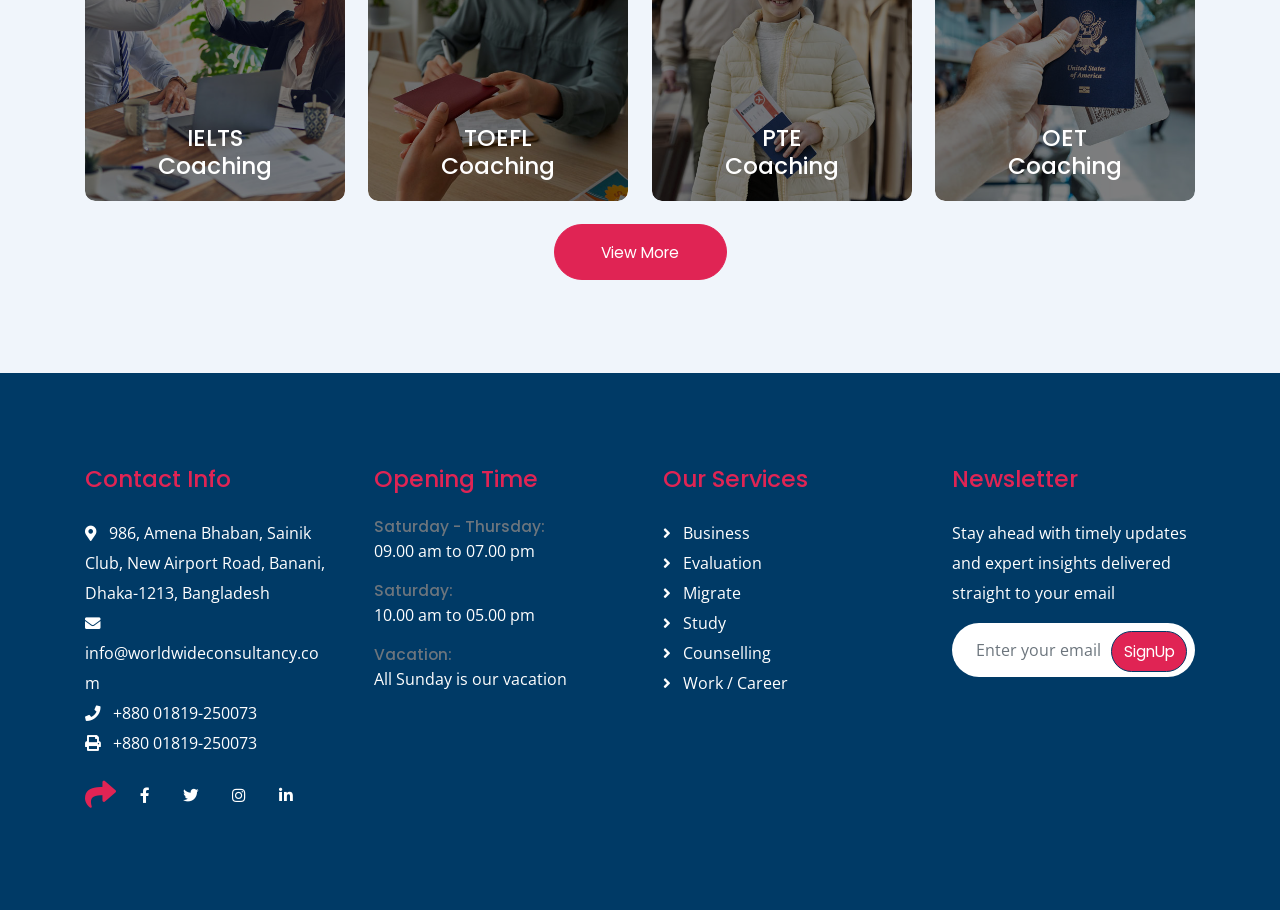
==== commit 7551cdae: "Update About Page" ====
--- a/index.html
+++ b/index.html
@@ -1,846 +1,956 @@
 <!DOCTYPE html>
 <html lang="en">
 
-    <head>
-        <meta charset="utf-8">
-        <title>Worldwide Consultancy</title>
-        <meta content="width=device-width, initial-scale=1.0" name="viewport">
-        <meta content="" name="keywords">
-        <meta content="" name="description">
-
-        <!-- Google Web Fonts -->
-        <link rel="preconnect" href="https://fonts.googleapis.com">
-        <link rel="preconnect" href="https://fonts.gstatic.com" crossorigin>
-        <link href="https://fonts.googleapis.com/css2?family=Open+Sans:wght@400;500;600;700&family=Poppins:wght@200;300;400;500;600&display=swap" rel="stylesheet"> 
-
-        <!-- Icon Font Stylesheet -->
-        <link rel="stylesheet" href="https://use.fontawesome.com/releases/v5.15.4/css/all.css"/>
-        <link href="https://cdn.jsdelivr.net/npm/bootstrap-icons@1.4.1/font/bootstrap-icons.css" rel="stylesheet">
-
-        <!-- Libraries Stylesheet -->
-        <link href="lib/animate/animate.min.css" rel="stylesheet">
-        <link href="lib/owlcarousel/assets/owl.carousel.min.css" rel="stylesheet">
-
-
-        <!-- Customized Bootstrap Stylesheet -->
-        <link href="css/bootstrap.min.css" rel="stylesheet">
-
-        <!-- Template Stylesheet -->
-        <link href="css/style.css" rel="stylesheet">
-        <link href="css/responsive.css" rel="stylesheet">
-    </head>
-
-    <body>
-
-        <!-- Spinner Start -->
-        <div id="spinner" class="show bg-white position-fixed translate-middle w-100 vh-100 top-50 start-50 d-flex align-items-center justify-content-center">
-            <div class="spinner-border text-secondary" style="width: 3rem; height: 3rem;" role="status">
-                <span class="sr-only">Loading...</span>
-            </div>
-        </div>
-        <!-- Spinner End -->
-
-
-        <!-- Topbar Start -->
-        <div class="container-fluid bg-primary px-5 d-none d-lg-block">
-            <div class="row gx-0 align-items-center">
-                <div class="col-lg-5 text-center text-lg-start mb-lg-0">
+<head>
+    <meta charset="utf-8">
+    <title>Worldwide Consultancy</title>
+    <meta content="width=device-width, initial-scale=1.0" name="viewport">
+    <meta content="" name="keywords">
+    <meta content="" name="description">
+
+    <!-- Google Web Fonts -->
+    <link rel="preconnect" href="https://fonts.googleapis.com">
+    <link rel="preconnect" href="https://fonts.gstatic.com" crossorigin>
+    <link
+        href="https://fonts.googleapis.com/css2?family=Open+Sans:wght@400;500;600;700&family=Poppins:wght@200;300;400;500;600&display=swap"
+        rel="stylesheet">
+
+    <!-- Icon Font Stylesheet -->
+    <link rel="stylesheet" href="https://use.fontawesome.com/releases/v5.15.4/css/all.css" />
+    <link href="https://cdn.jsdelivr.net/npm/bootstrap-icons@1.4.1/font/bootstrap-icons.css" rel="stylesheet">
+
+    <!-- Libraries Stylesheet -->
+    <link href="lib/animate/animate.min.css" rel="stylesheet">
+    <link href="lib/owlcarousel/assets/owl.carousel.min.css" rel="stylesheet">
+
+
+    <!-- Customized Bootstrap Stylesheet -->
+    <link href="css/bootstrap.min.css" rel="stylesheet">
+
+    <!-- Template Stylesheet -->
+    <link href="css/style.css" rel="stylesheet">
+    <link href="css/responsive.css" rel="stylesheet">
+</head>
+
+<body>
+
+    <!-- Spinner Start -->
+    <div id="spinner"
+        class="show bg-white position-fixed translate-middle w-100 vh-100 top-50 start-50 d-flex align-items-center justify-content-center">
+        <div class="spinner-border text-secondary" style="width: 3rem; height: 3rem;" role="status">
+            <span class="sr-only">Loading...</span>
+        </div>
+    </div>
+    <!-- Spinner End -->
+
+
+    <!-- Topbar Start -->
+    <div class="container-fluid bg-primary px-5 d-none d-lg-block">
+        <div class="row gx-0 align-items-center">
+            <div class="col-lg-5 text-center text-lg-start mb-lg-0">
+                <div class="d-flex">
+                    <a href="#" class="text-muted me-4"><i
+                            class="fas fa-envelope text-secondary me-2"></i>info@worldwideconsultancyservices.com</a>
+                    <a href="#" class="text-muted me-0"><i class="fas fa-phone-alt text-secondary me-2"></i>+880
+                        01819-250073</a>
+                </div>
+            </div>
+            <div class="col-lg-3 row-cols-1 text-center mb-2 mb-lg-0">
+                <div class="d-inline-flex align-items-center" style="height: 45px;">
+                    <a class="btn btn-sm btn-outline-light btn-square rounded-circle me-2" href=""><i
+                            class="fab fa-twitter fw-normal text-secondary"></i></a>
+                    <a class="btn btn-sm btn-outline-light btn-square rounded-circle me-2" href=""><i
+                            class="fab fa-facebook-f fw-normal text-secondary"></i></a>
+                    <a class="btn btn-sm btn-outline-light btn-square rounded-circle me-2" href=""><i
+                            class="fab fa-linkedin-in fw-normal text-secondary"></i></a>
+                    <a class="btn btn-sm btn-outline-light btn-square rounded-circle me-2" href=""><i
+                            class="fab fa-instagram fw-normal text-secondary"></i></a>
+                    <a class="btn btn-sm btn-outline-light btn-square rounded-circle" href=""><i
+                            class="fab fa-youtube fw-normal text-secondary"></i></a>
+                </div>
+            </div>
+            <div class="col-lg-4 text-center text-lg-end">
+                <div class="d-inline-flex align-items-center" style="height: 45px;">
+                    <a href="#" class="text-muted me-2"> Help</a><small> / </small>
+                    <a href="#" class="text-muted mx-2"> Support</a><small> / </small>
+                    <a href="#" class="text-muted ms-2"> Contact</a>
+                </div>
+            </div>
+        </div>
+    </div>
+    <!-- Topbar End -->
+
+    <!-- Navbar & Hero Start -->
+    <div class="container-fluid nav-bar p-0">
+        <nav class="navbar navbar-expand-lg navbar-light bg-white px-4 px-lg-5 py-3 py-lg-0">
+            <a href="" class="navbar-brand p-0">
+                <h1 class="text-secondary m-0" style="font-size: 20px;"><img src="img/brand-logo.png" class="img-fluid"
+                        alt="">Worldwide Consultancy</h1>
+                <!-- <img src="img/logo.png" alt="Logo"> -->
+            </a>
+            <button class="navbar-toggler" type="button" data-bs-toggle="collapse" data-bs-target="#navbarCollapse">
+                <span class="fa fa-bars"></span>
+            </button>
+            <div class="collapse navbar-collapse" id="navbarCollapse">
+                <div class="navbar-nav ms-auto py-0">
+                    <a href="index.html" class="nav-item nav-link active">Home</a>
+                    <a href="about.html" class="nav-item nav-link">About</a>
+                    <a href="service.html" class="nav-item nav-link">Service</a>
+                    <div class="nav-item dropdown">
+                        <a href="#" class="nav-link" data-bs-toggle="dropdown"><span
+                                class="dropdown-toggle">Pages</span></a>
+                        <div class="dropdown-menu m-0">
+                            <a href="feature.html" class="dropdown-item">Feature</a>
+                            <a href="countries.html" class="dropdown-item">Countries</a>
+                            <a href="testimonial.html" class="dropdown-item">Testimonial</a>
+                            <a href="training.html" class="dropdown-item">Training</a>
+                            <a href="404.html" class="dropdown-item">404 Page</a>
+                        </div>
+                    </div>
+                    <a href="contact.html" class="nav-item nav-link">Contact</a>
+                </div>
+                <button class="btn btn-primary btn-md-square border-secondary mb-3 mb-md-3 mb-lg-0 me-3"
+                    data-bs-toggle="modal" data-bs-target="#searchModal"><i class="fas fa-search"></i></button>
+                <a href=""
+                    class="btn btn-primary border-secondary rounded-pill py-2 px-4 px-lg-3 mb-3 mb-md-3 mb-lg-0">Get A
+                    Quote</a>
+            </div>
+        </nav>
+    </div>
+    <!-- Navbar & Hero End -->
+
+
+    <!-- Carousel Start -->
+    <div class="carousel-header">
+        <div id="carouselId" class="carousel slide" data-bs-ride="carousel">
+            <ol class="carousel-indicators">
+                <li data-bs-target="#carouselId" data-bs-slide-to="0" class="active"></li>
+                <li data-bs-target="#carouselId" data-bs-slide-to="1"></li>
+            </ol>
+            <div class="carousel-inner" role="listbox">
+                <div class="carousel-item active">
+                    <img src="img/carousel-1.jpg" class="img-fluid" alt="Image">
+                    <div class="carousel-caption">
+                        <div class="text-center p-4" style="max-width: 900px;">
+                            <h4 class="text-white text-uppercase fw-bold mb-3 mb-md-4 wow fadeInUp"
+                                data-wow-delay="0.1s">Solution For All Type Of Visas</h4>
+                            <h1 class="display-1 text-capitalize text-white mb-3 mb-md-4 wow fadeInUp"
+                                data-wow-delay="0.3s">Worldwide Consultancy Services</h1>
+                            <a class="btn btn-primary border-secondary rounded-pill text-white py-3 px-5 wow fadeInUp"
+                                data-wow-delay="0.7s" href="#">More Details</a>
+                        </div>
+                    </div>
+                </div>
+                <div class="carousel-item">
+                    <img src="img/carousel-2.jpg" class="img-fluid" alt="Image">
+                    <div class="carousel-caption">
+                        <div class="text-center p-4" style="max-width: 900px;">
+                            <h5 class="text-white text-uppercase fw-bold mb-3 mb-md-4 wow fadeInUp"
+                                data-wow-delay="0.1s">Solution For All Type Of Visas</h5>
+                            <h1 class="display-1 text-capitalize text-white mb-3 mb-md-4 wow fadeInUp"
+                                data-wow-delay="0.3s">Best Visa Immigrations Services</h1>
+                            <a class="btn btn-primary border-secondary rounded-pill text-white py-3 px-5 wow fadeInUp"
+                                data-wow-delay="0.7s" href="#">More Details</a>
+                        </div>
+                    </div>
+                </div>
+            </div>
+            <button class="carousel-control-prev" type="button" data-bs-target="#carouselId" data-bs-slide="prev">
+                <span class="carousel-control-prev-icon bg-secondary wow fadeInLeft" data-wow-delay="0.2s"
+                    aria-hidden="false"></span>
+                <span class="visually-hidden-focusable">Previous</span>
+            </button>
+            <button class="carousel-control-next" type="button" data-bs-target="#carouselId" data-bs-slide="next">
+                <span class="carousel-control-next-icon bg-secondary wow fadeInRight" data-wow-delay="0.2s"
+                    aria-hidden="false"></span>
+                <span class="visually-hidden-focusable">Next</span>
+            </button>
+        </div>
+    </div>
+    <!-- Carousel End -->
+
+
+    <!-- Modal Search Start -->
+    <div class="modal fade" id="searchModal" tabindex="-1" aria-labelledby="exampleModalLabel" aria-hidden="true">
+        <div class="modal-dialog modal-fullscreen">
+            <div class="modal-content rounded-0">
+                <div class="modal-header">
+                    <h4 class="modal-title text-secondary mb-0" id="exampleModalLabel">Search by keyword</h4>
+                    <button type="button" class="btn-close" data-bs-dismiss="modal" aria-label="Close"></button>
+                </div>
+                <div class="modal-body d-flex align-items-center">
+                    <div class="input-group w-75 mx-auto d-flex">
+                        <input type="search" class="form-control p-3" placeholder="keywords"
+                            aria-describedby="search-icon-1">
+                        <span id="search-icon-1" class="input-group-text p-3"><i class="fa fa-search"></i></span>
+                    </div>
+                </div>
+            </div>
+        </div>
+    </div>
+    <!-- Modal Search End -->
+
+
+
+    <!-- About Start -->
+    <div class="container-fluid py-5">
+        <div class="container py-5">
+            <div class="row g-5">
+                <div class="col-xl-5 wow fadeInLeft" data-wow-delay="0.1s">
+                    <div class="bg-light rounded">
+                        <img src="img/about-2.png" class="img-fluid w-100" style="margin-bottom: -7px;" alt="Image">
+                        <img src="img/about-3.jpg" class="img-fluid w-100 border-bottom border-5 border-primary"
+                            style="border-top-right-radius: 300px; border-top-left-radius: 300px;" alt="Image">
+                    </div>
+                </div>
+                <div class="col-xl-7 wow fadeInRight" data-wow-delay="0.3s">
+                    <h5 class="sub-title pe-3">About the company</h5>
+                    <h1 class="display-5 mb-4">Worldwide Consultancy Services.</h1>
+                    <p class="mb-4">Worldwide Consultancy Services is a trusted global consultancy firm dedicated to
+                        guiding students and professionals toward higher education and career opportunities abroad. We
+                        provide expert advice on selecting the right universities and courses tailored to individual
+                        qualifications and goals. Our core mission is to make the application and visa process
+                        completely transparent, seamless, and stress-free. With a team of experienced mentors, we offer
+                        complete support at every step—from initial profile evaluation to final visa approval.</p>
+                    <div class="row gy-4 align-items-center">
+                        <div class="col-12 col-sm-6 d-flex align-items-center">
+                            <i class="fas fa-map-marked-alt fa-3x text-secondary"></i>
+                            <h5 class="ms-4">Best Immigration Resources</h5>
+                        </div>
+                        <div class="col-12 col-sm-6 d-flex align-items-center">
+                            <i class="fas fa-passport fa-3x text-secondary"></i>
+                            <h5 class="ms-4">Return Visas Availabile</h5>
+                        </div>
+                        <div class="col-4 col-md-3">
+                            <div class="bg-light text-center rounded p-3">
+                                <div class="mb-2">
+                                    <i class="fas fa-ticket-alt fa-4x text-primary"></i>
+                                </div>
+                                <h1 class="display-5 fw-bold mb-2">09</h1>
+                                <p class="text-muted mb-0">Years of Experience</p>
+                            </div>
+                        </div>
+                        <div class="col-8 col-md-9">
+                            <div class="mb-5">
+                                <p class="text-primary h6 mb-3"><i class="fa fa-check-circle text-secondary me-2"></i>
+                                    Offer 100 % Genuine Assistance</p>
+                                <p class="text-primary h6 mb-3"><i class="fa fa-check-circle text-secondary me-2"></i>
+                                    It’s Faster & Reliable Execution</p>
+                                <p class="text-primary h6 mb-3"><i class="fa fa-check-circle text-secondary me-2"></i>
+                                    Accurate & Expert Advice</p>
+                            </div>
+                            <div class="d-flex flex-wrap">
+                                <div id="phone-tada" class="d-flex align-items-center justify-content-center me-4">
+                                    <a href="" class="position-relative wow tada" data-wow-delay=".9s">
+                                        <i class="fa fa-phone-alt text-primary fa-3x"></i>
+                                        <div class="position-absolute" style="top: 0; left: 25px;">
+                                            <span><i class="fa fa-comment-dots text-secondary"></i></span>
+                                        </div>
+                                    </a>
+                                </div>
+                                <div class="d-flex flex-column justify-content-center">
+                                    <span class="text-primary">Have any questions?</span>
+                                    <span class="text-secondary fw-bold fs-5" style="letter-spacing: 2px;">Free:
+                                        01819-250073</span>
+                                </div>
+                            </div>
+                        </div>
+                    </div>
+                </div>
+            </div>
+        </div>
+    </div>
+    <!-- About End -->
+
+
+    <!-- Counter Facts Start -->
+    <div class="container-fluid counter-facts py-5">
+        <div class="container py-5">
+            <div class="row g-4">
+                <div class="col-12 col-sm-6 col-md-6 col-xl-3 wow fadeInUp" data-wow-delay="0.1s">
+                    <div class="counter">
+                        <div class="counter-icon">
+                            <i class="fas fa-passport"></i>
+                        </div>
+                        <div class="counter-content">
+                            <h3>Visa Categories</h3>
+                            <div class="d-flex align-items-center justify-content-center">
+                                <span class="counter-value" data-toggle="counter-up">31</span>
+                                <h4 class="text-secondary mb-0" style="font-weight: 600; font-size: 25px;">+</h4>
+                            </div>
+                        </div>
+                    </div>
+                </div>
+                <div class="col-12 col-sm-6 col-md-6 col-xl-3 wow fadeInUp" data-wow-delay="0.3s">
+                    <div class="counter">
+                        <div class="counter-icon">
+                            <i class="fas fa-users"></i>
+                        </div>
+                        <div class="counter-content">
+                            <h3>Team Members</h3>
+                            <div class="d-flex align-items-center justify-content-center">
+                                <span class="counter-value" data-toggle="counter-up">377</span>
+                                <h4 class="text-secondary mb-0" style="font-weight: 600; font-size: 25px;">+</h4>
+                            </div>
+                        </div>
+                    </div>
+                </div>
+                <div class="col-12 col-sm-6 col-md-6 col-xl-3 wow fadeInUp" data-wow-delay="0.5s">
+                    <div class="counter">
+                        <div class="counter-icon">
+                            <i class="fas fa-user-check"></i>
+                        </div>
+                        <div class="counter-content">
+                            <h3>Visa Process</h3>
+                            <div class="d-flex align-items-center justify-content-center">
+                                <span class="counter-value" data-toggle="counter-up">4.9</span>
+                                <h4 class="text-secondary mb-0" style="font-weight: 600; font-size: 25px;">K</h4>
+                            </div>
+                        </div>
+                    </div>
+                </div>
+                <div class="col-12 col-sm-6 col-md-6 col-xl-3 wow fadeInUp" data-wow-delay="0.7s">
+                    <div class="counter">
+                        <div class="counter-icon">
+                            <i class="fas fa-handshake"></i>
+                        </div>
+                        <div class="counter-content">
+                            <h3>Success Rates</h3>
+                            <div class="d-flex align-items-center justify-content-center">
+                                <span class="counter-value" data-toggle="counter-up">98</span>
+                                <h4 class="text-secondary mb-0" style="font-weight: 600; font-size: 25px;">%</h4>
+                            </div>
+                        </div>
+                    </div>
+                </div>
+            </div>
+        </div>
+    </div>
+    <!-- Counter Facts End -->
+
+
+    <!-- Services Start -->
+    <div class="container-fluid service overflow-hidden pt-5">
+        <div class="container py-5">
+            <div class="section-title text-center mb-5 wow fadeInUp" data-wow-delay="0.1s">
+                <div class="sub-style">
+                    <h5 class="sub-title text-primary px-3">Visa Categories</h5>
+                </div>
+                <h1 class="display-5 mb-4">Enabling Your Career Abroad Successfully</h1>
+                <p class="mb-0">At Worldwide Consultancy Services, we connect skilled professionals with global job
+                    opportunities. From job application guidance and document verification to expert work permit
+                    processing, we simplify every step to help you launch your international career with confidence.</p>
+            </div>
+            <div class="row g-4">
+                <div class="col-lg-6 col-xl-4 wow fadeInUp" data-wow-delay="0.1s">
+                    <div class="service-item">
+                        <div class="service-inner">
+                            <div class="service-img">
+                                <img src="img/service-1.jpg" class="img-fluid w-100 rounded" alt="Image">
+                            </div>
+                            <div class="service-title">
+                                <div class="service-title-name">
+                                    <div class="bg-primary text-center rounded p-3 mx-5 mb-4">
+                                        <a href="#" class="h4 text-white mb-0">Saudi Arabia Visa</a>
+                                    </div>
+                                    <a class="btn bg-light text-secondary rounded-pill py-3 px-5 mb-4" href="#">Explore
+                                        More</a>
+                                </div>
+                                <div class="service-content pb-4">
+                                    <a href="#">
+                                        <h4 class="text-white mb-4 py-3">Saudi Arabia Visa</h4>
+                                    </a>
+                                    <div class="px-4">
+                                        <p class="mb-4">Complete visa processing for employment, business, and religious
+                                            visits to Saudi Arabia with expert guidance.</p>
+                                        <a class="btn btn-primary border-secondary rounded-pill py-3 px-5"
+                                            href="#">Explore More</a>
+                                    </div>
+                                </div>
+                            </div>
+                        </div>
+                    </div>
+                </div>
+                <div class="col-lg-6 col-xl-4 wow fadeInUp" data-wow-delay="0.3s">
+                    <div class="service-item">
+                        <div class="service-inner">
+                            <div class="service-img">
+                                <img src="img/service-2.jpg" class="img-fluid w-100 rounded" alt="Image">
+                            </div>
+                            <div class="service-title">
+                                <div class="service-title-name">
+                                    <div class="bg-primary text-center rounded p-3 mx-5 mb-4">
+                                        <a href="#" class="h4 text-white mb-0">Dubai Visa Services Visa</a>
+                                    </div>
+                                    <a class="btn bg-light text-secondary rounded-pill py-3 px-5 mb-4" href="#">Explore
+                                        More</a>
+                                </div>
+                                <div class="service-content pb-4">
+                                    <a href="#">
+                                        <h4 class="text-white mb-4 py-3">Dubai Visa Services Visa</h4>
+                                    </a>
+                                    <div class="px-4">
+                                        <p class="mb-4">Efficient visa solutions for employment, tourism, and business
+                                            purposes in Dubai and other UAE emirates.</p>
+                                        <a class="btn btn-primary border-secondary rounded-pill text-white py-3 px-5"
+                                            href="#">Explore More</a>
+                                    </div>
+                                </div>
+                            </div>
+                        </div>
+                    </div>
+                </div>
+                <div class="col-lg-6 col-xl-4 wow fadeInUp" data-wow-delay="0.5s">
+                    <div class="service-item">
+                        <div class="service-inner">
+                            <div class="service-img">
+                                <img src="img/service-3.jpg" class="img-fluid w-100 rounded" alt="Image">
+                            </div>
+                            <div class="service-title">
+                                <div class="service-title-name">
+                                    <div class="bg-primary text-center rounded p-3 mx-5 mb-4">
+                                        <a href="#" class="h4 text-white mb-0">International Study Consultancy Visa</a>
+                                    </div>
+                                    <a class="btn bg-light text-secondary rounded-pill py-3 px-5 mb-4" href="#">Explore
+                                        More</a>
+                                </div>
+                                <div class="service-content pb-4">
+                                    <a href="#">
+                                        <h4 class="text-white mb-4 py-3">International Study Consultancy Visa</h4>
+                                    </a>
+                                    <div class="px-4">
+                                        <p class="mb-4">Guidance for students seeking education abroad with admission
+                                            and visa assistance for top universities.</p>
+                                        <a class="btn btn-primary border-secondary rounded-pill text-white py-3 px-5"
+                                            href="#">Explore More</a>
+                                    </div>
+                                </div>
+                            </div>
+                        </div>
+                    </div>
+                </div>
+                <div class="col-lg-6 col-xl-4 wow fadeInUp" data-wow-delay="0.1s">
+                    <div class="service-item">
+                        <div class="service-inner">
+                            <div class="service-img">
+                                <img src="img/service-1.jpg" class="img-fluid w-100 rounded" alt="Image">
+                            </div>
+                            <div class="service-title">
+                                <div class="service-title-name">
+                                    <div class="bg-primary text-center rounded p-3 mx-5 mb-4">
+                                        <a href="#" class="h4 text-white mb-0">Overseas Job Placement</a>
+                                    </div>
+                                    <a class="btn bg-light text-secondary rounded-pill py-3 px-5 mb-4" href="#">Explore
+                                        More</a>
+                                </div>
+                                <div class="service-content pb-4">
+                                    <a href="#">
+                                        <h4 class="text-white mb-4 py-3">Overseas Job Placement</h4>
+                                    </a>
+                                    <div class="px-4">
+                                        <p class="mb-4">Comprehensive job placement services connecting professionals
+                                            with international career opportunities.</p>
+                                        <a class="btn btn-primary border-secondary rounded-pill text-white py-3 px-5"
+                                            href="#">Explore More</a>
+                                    </div>
+                                </div>
+                            </div>
+                        </div>
+                    </div>
+                </div>
+                <div class="col-lg-6 col-xl-4 wow fadeInUp" data-wow-delay="0.3s">
+                    <div class="service-item">
+                        <div class="service-inner">
+                            <div class="service-img">
+                                <img src="img/service-2.jpg" class="img-fluid w-100 rounded" alt="Image">
+                            </div>
+                            <div class="service-title">
+                                <div class="service-title-name">
+                                    <div class="bg-primary text-center rounded p-3 mx-5 mb-4">
+                                        <a href="#" class="h4 text-white mb-0">Immigration Consultation Visa</a>
+                                    </div>
+                                    <a class="btn bg-light text-secondary rounded-pill py-3 px-5 mb-4" href="#">Explore
+                                        More</a>
+                                </div>
+                                <div class="service-content pb-4">
+                                    <a href="#">
+                                        <h4 class="text-white mb-4 py-3">Immigration Consultation Visa</h4>
+                                    </a>
+                                    <div class="px-4">
+                                        <p class="mb-4">Expert immigration advice and documentation support for
+                                            permanent residency and citizenship applications.</p>
+                                        <a class="btn btn-primary border-secondary rounded-pill text-white py-3 px-5"
+                                            href="#">Explore More</a>
+                                    </div>
+                                </div>
+                            </div>
+                        </div>
+                    </div>
+                </div>
+                <div class="col-lg-6 col-xl-4 wow fadeInUp" data-wow-delay="0.5s">
+                    <div class="service-item">
+                        <div class="service-inner">
+                            <div class="service-img">
+                                <img src="img/service-3.jpg" class="img-fluid w-100 rounded" alt="Image">
+                            </div>
+                            <div class="service-title">
+                                <div class="service-title-name">
+                                    <div class="bg-primary text-center rounded p-3 mx-5 mb-4">
+                                        <a href="#" class="h4 text-white mb-0">Language Test Preparation</a>
+                                    </div>
+                                    <a class="btn bg-light text-secondary rounded-pill py-3 px-5 mb-4" href="#">Explore
+                                        More</a>
+                                </div>
+                                <div class="service-content pb-4">
+                                    <a href="#">
+                                        <h4 class="text-white mb-4 py-3">Language Test Preparation</h4>
+                                    </a>
+                                    <div class="px-4">
+                                        <p class="mb-4">Expert coaching for IELTS, TOEFL, and other language proficiency
+                                            tests required for international applications.</p>
+                                        <a class="btn btn-primary border-secondary rounded-pill text-white py-3 px-5"
+                                            href="#">Explore More</a>
+                                    </div>
+                                </div>
+                            </div>
+                        </div>
+                    </div>
+                </div>
+            </div>
+        </div>
+    </div>
+    <!-- Services End -->
+
+
+
+    <!-- Features Start -->
+    <div class="container-fluid features overflow-hidden py-5">
+        <div class="container">
+            <div class="section-title text-center mb-5 wow fadeInUp" data-wow-delay="0.1s">
+                <div class="sub-style">
+                    <h5 class="sub-title text-primary px-3">Why Choose Us</h5>
+                </div>
+                <h1 class="display-5 mb-4">Offer Tailor Made Services That Our Client Requires</h1>
+                <p class="mb-0">At Worldwide Consultancy Services, we understand that every client’s journey and
+                    requirements are unique. Instead of standardized solutions, we offer tailor-made services designed
+                    specifically around your goals and preferences, ensuring you receive the exact guidance and support
+                    needed for international success.</p>
+            </div>
+            <div class="row g-4 justify-content-center text-center">
+                <div class="col-md-6 col-lg-6 col-xl-3 wow fadeInUp" data-wow-delay="0.1s">
+                    <div class="feature-item text-center p-4">
+                        <div class="feature-icon p-3 mb-4">
+                            <i class="fas fa-dollar-sign fa-4x text-primary"></i>
+                        </div>
+                        <div class="feature-content d-flex flex-column">
+                            <h5 class="mb-3">Cost-Effective</h5>
+                            <p class="mb-3">Dolor, sit amet consectetur adipisicing elit. Soluta inventore cum
+                                accusamus,</p>
+                            <a class="btn btn-secondary rounded-pill" href="#">Read More<i
+                                    class="fas fa-arrow-right ms-2"></i></a>
+                        </div>
+                    </div>
+                </div>
+                <div class="col-md-6 col-lg-6 col-xl-3 wow fadeInUp" data-wow-delay="0.3s">
+                    <div class="feature-item text-center p-4">
+                        <div class="feature-icon p-3 mb-4">
+                            <i class="fab fa-cc-visa fa-4x text-primary"></i>
+                        </div>
+                        <div class="feature-content d-flex flex-column">
+                            <h5 class="mb-3">Visa Assistance</h5>
+                            <p class="mb-3">Dolor, sit amet consectetur adipisicing elit. Soluta inventore cum
+                                accusamus,</p>
+                            <a class="btn btn-secondary rounded-pill" href="#">Read More<i
+                                    class="fas fa-arrow-right ms-2"></i></a>
+                        </div>
+                    </div>
+                </div>
+                <div class="col-md-6 col-lg-6 col-xl-3 wow fadeInUp" data-wow-delay="0.5s">
+                    <div class="feature-item text-center p-4">
+                        <div class="feature-icon p-3 mb-4">
+                            <i class="fas fa-atlas fa-4x text-primary"></i>
+                        </div>
+                        <div class="feature-content d-flex flex-column">
+                            <h5 class="mb-3">Faster Processing</h5>
+                            <p class="mb-3">Dolor, sit amet consectetur adipisicing elit. Soluta inventore cum
+                                accusamus,</p>
+                            <a class="btn btn-secondary rounded-pill" href="#">Read More<i
+                                    class="fas fa-arrow-right ms-2"></i></a>
+                        </div>
+                    </div>
+                </div>
+                <div class="col-md-6 col-lg-6 col-xl-3 wow fadeInUp" data-wow-delay="0.7s">
+                    <div class="feature-item text-center p-4">
+                        <div class="feature-icon p-3 mb-4">
+                            <i class="fas fa-users fa-4x text-primary"></i>
+                        </div>
+                        <div class="feature-content d-flex flex-column">
+                            <h5 class="mb-3">Direct Interviews</h5>
+                            <p class="mb-3">Dolor, sit amet consectetur adipisicing elit. Soluta inventore cum
+                                accusamus,</p>
+                            <a class="btn btn-secondary rounded-pill" href="#">Read More<i
+                                    class="fas fa-arrow-right ms-2"></i></a>
+                        </div>
+                    </div>
+                </div>
+                <div class="col-12">
+                    <a class="btn btn-primary border-secondary rounded-pill py-3 px-5 wow fadeInUp"
+                        data-wow-delay="0.1s" href="#">More Features</a>
+                </div>
+            </div>
+        </div>
+    </div>
+    <!-- Features End -->
+
+
+
+    <!-- Countries We Offer Start -->
+    <div class="container-fluid country overflow-hidden py-5">
+        <div class="container">
+            <div class="section-title text-center wow fadeInUp" data-wow-delay="0.1s" style="margin-bottom: 70px;">
+                <div class="sub-style">
+                    <h5 class="sub-title text-primary px-3">COUNTRIES WE OFFER</h5>
+                </div>
+                <h1 class="display-5 mb-4">Immigration & visa services following Countries</h1>
+                <p class="mb-0">At Worldwide Consultancy Services, we facilitate seamless employment opportunities
+                    across top international destinations. From visa application to final placement, we guide you
+                    through every step to ensure you reach your target country safely and smoothly.</p>
+            </div>
+            <div class="row g-4 text-center">
+                <div class="col-lg-6 col-xl-3 mb-5 mb-xl-0 wow fadeInUp" data-wow-delay="0.1s">
+                    <div class="country-item">
+                        <div class="rounded overflow-hidden">
+                            <img src="img/country-1.jpg" class="img-fluid w-100 rounded" alt="Image">
+                        </div>
+                        <div class="country-flag">
+                            <img src="img/brazil.jpg" class="img-fluid rounded-circle" alt="Image">
+                        </div>
+                        <div class="country-name">
+                            <a href="#" class="text-white fs-4">Saudi Arabia</a>
+                        </div>
+                    </div>
+                </div>
+                <div class="col-lg-6 col-xl-3 mb-5 mb-xl-0 wow fadeInUp" data-wow-delay="0.3s">
+                    <div class="country-item">
+                        <div class="rounded overflow-hidden">
+                            <img src="img/country-2.jpg" class="img-fluid w-100 rounded" alt="Image">
+                        </div>
+                        <div class="country-flag">
+                            <img src="img/india.jpg" class="img-fluid rounded-circle" alt="Image">
+                        </div>
+                        <div class="country-name">
+                            <a href="#" class="text-white fs-4">Dubai</a>
+                        </div>
+                    </div>
+                </div>
+                <div class="col-lg-6 col-xl-3 mb-5 mb-xl-0 wow fadeInUp" data-wow-delay="0.5s">
+                    <div class="country-item">
+                        <div class="rounded overflow-hidden">
+                            <img src="img/country-3.jpg" class="img-fluid w-100 rounded" alt="Image">
+                        </div>
+                        <div class="country-flag">
+                            <img src="img/usa.jpg" class="img-fluid rounded-circle" alt="Image">
+                        </div>
+                        <div class="country-name">
+                            <a href="#" class="text-white fs-4">New York</a>
+                        </div>
+                    </div>
+                </div>
+                <div class="col-lg-6 col-xl-3 mb-5 mb-xl-0 wow fadeInUp" data-wow-delay="0.7s">
+                    <div class="country-item">
+                        <div class="rounded overflow-hidden">
+                            <img src="img/country-4.jpg" class="img-fluid w-100 rounded" alt="Image">
+                        </div>
+                        <div class="country-flag">
+                            <img src="img/italy.jpg" class="img-fluid rounded-circle" alt="Image">
+                        </div>
+                        <div class="country-name">
+                            <a href="#" class="text-white fs-4">Italy</a>
+                        </div>
+                    </div>
+                </div>
+                <div class="col-12">
+                    <a class="btn btn-primary border-secondary rounded-pill py-3 px-5 wow fadeInUp"
+                        data-wow-delay="0.1s" href="#">More Countries</a>
+                </div>
+            </div>
+        </div>
+    </div>
+    <!-- Countries We Offer End -->
+
+
+    <!-- Testimonial Start -->
+    <div class="container-fluid testimonial overflow-hidden pb-5">
+        <div class="container py-5">
+            <div class="section-title text-center mb-5 wow fadeInUp" data-wow-delay="0.1s">
+                <div class="sub-style">
+                    <h5 class="sub-title text-primary px-3">OUR CLIENTS RIVIEWS</h5>
+                </div>
+                <h1 class="display-5 mb-4">What Our Clients Say</h1>
+                <p class="mb-0">Worldwide Consultancy Services is a premier consulting firm dedicated to delivering
+                    high-impact business solutions, strategic guidance, and global support services. We bridge the gap
+                    between goals and execution, ensuring seamless growth for our clients across various industries.
+                    Partner with us to transform your vision into reality with expert insights and tailored strategies.
+                </p>
+            </div>
+            <div class="owl-carousel testimonial-carousel wow zoomInDown" data-wow-delay="0.2s">
+                <div class="testimonial-item">
+                    <div class="testimonial-content p-4 mb-5">
+                        <p class="fs-5 mb-0">The team at Worldwide Consultancy Services provided me with clear,
+                            step-by-step guidance. Their process is completely transparent and fast. Highly recommended
+                            for anyone seeking trustworthy consultancy! <br> — Tanvir Ahmed, Dhaka
+                        </p>
+                        <div class="d-flex justify-content-end">
+                            <i class="fas fa-star text-secondary"></i>
+                            <i class="fas fa-star text-secondary"></i>
+                            <i class="fas fa-star text-secondary"></i>
+                            <i class="fas fa-star text-secondary"></i>
+                            <i class="fas fa-star text-secondary"></i>
+                        </div>
+                    </div>
                     <div class="d-flex">
-                        <a href="#" class="text-muted me-4"><i class="fas fa-envelope text-secondary me-2"></i>info@worldwideconsultancyservices.com</a>
-                        <a href="#" class="text-muted me-0"><i class="fas fa-phone-alt text-secondary me-2"></i>+880 01819-250073</a>
-                    </div>
-                </div>
-                <div class="col-lg-3 row-cols-1 text-center mb-2 mb-lg-0">
-                    <div class="d-inline-flex align-items-center" style="height: 45px;">
-                        <a class="btn btn-sm btn-outline-light btn-square rounded-circle me-2" href=""><i class="fab fa-twitter fw-normal text-secondary"></i></a>
-                        <a class="btn btn-sm btn-outline-light btn-square rounded-circle me-2" href=""><i class="fab fa-facebook-f fw-normal text-secondary"></i></a>
-                        <a class="btn btn-sm btn-outline-light btn-square rounded-circle me-2" href=""><i class="fab fa-linkedin-in fw-normal text-secondary"></i></a>
-                        <a class="btn btn-sm btn-outline-light btn-square rounded-circle me-2" href=""><i class="fab fa-instagram fw-normal text-secondary"></i></a>
-                        <a class="btn btn-sm btn-outline-light btn-square rounded-circle" href=""><i class="fab fa-youtube fw-normal text-secondary"></i></a>
-                    </div>
-                </div>
-                <div class="col-lg-4 text-center text-lg-end">
-                    <div class="d-inline-flex align-items-center" style="height: 45px;">
-                        <a href="#" class="text-muted me-2"> Help</a><small> / </small>
-                        <a href="#" class="text-muted mx-2"> Support</a><small> / </small>
-                        <a href="#" class="text-muted ms-2"> Contact</a>
-                    </div>
-                </div>
-            </div>
-        </div>
-        <!-- Topbar End -->
-
-        <!-- Navbar & Hero Start -->
-        <div class="container-fluid nav-bar p-0">
-            <nav class="navbar navbar-expand-lg navbar-light bg-white px-4 px-lg-5 py-3 py-lg-0">
-                <a href="" class="navbar-brand p-0">
-                    <h1 class="text-secondary m-0" style="font-size: 20px;"><img src="img/brand-logo.png" class="img-fluid" alt="">Worldwide Consultancy</h1>
-                    <!-- <img src="img/logo.png" alt="Logo"> -->
-                </a>
-                <button class="navbar-toggler" type="button" data-bs-toggle="collapse" data-bs-target="#navbarCollapse">
-                    <span class="fa fa-bars"></span>
-                </button>
-                <div class="collapse navbar-collapse" id="navbarCollapse">
-                    <div class="navbar-nav ms-auto py-0">
-                        <a href="index.html" class="nav-item nav-link active">Home</a>
-                        <a href="about.html" class="nav-item nav-link">About</a>
-                        <a href="service.html" class="nav-item nav-link">Service</a>
-                        <div class="nav-item dropdown">
-                            <a href="#" class="nav-link" data-bs-toggle="dropdown"><span class="dropdown-toggle">Pages</span></a>
-                            <div class="dropdown-menu m-0">
-                                <a href="feature.html" class="dropdown-item">Feature</a>
-                                <a href="countries.html" class="dropdown-item">Countries</a>
-                                <a href="testimonial.html" class="dropdown-item">Testimonial</a>
-                                <a href="training.html" class="dropdown-item">Training</a>
-                                <a href="404.html" class="dropdown-item">404 Page</a>
-                            </div>
-                        </div>
-                        <a href="contact.html" class="nav-item nav-link">Contact</a>
-                    </div>
-                    <button class="btn btn-primary btn-md-square border-secondary mb-3 mb-md-3 mb-lg-0 me-3" data-bs-toggle="modal" data-bs-target="#searchModal"><i class="fas fa-search"></i></button>
-                    <a href="" class="btn btn-primary border-secondary rounded-pill py-2 px-4 px-lg-3 mb-3 mb-md-3 mb-lg-0">Get A Quote</a>
-                </div>
-            </nav>
-        </div>
-        <!-- Navbar & Hero End -->
-
-
-        <!-- Carousel Start -->
-        <div class="carousel-header">
-            <div id="carouselId" class="carousel slide" data-bs-ride="carousel">
-                <ol class="carousel-indicators">
-                    <li data-bs-target="#carouselId" data-bs-slide-to="0" class="active"></li>
-                    <li data-bs-target="#carouselId" data-bs-slide-to="1"></li>
-                </ol>
-                <div class="carousel-inner" role="listbox">
-                    <div class="carousel-item active">
-                        <img src="img/carousel-1.jpg" class="img-fluid" alt="Image">
-                        <div class="carousel-caption">
-                            <div class="text-center p-4" style="max-width: 900px;">
-                                <h4 class="text-white text-uppercase fw-bold mb-3 mb-md-4 wow fadeInUp" data-wow-delay="0.1s">Solution For All Type Of Visas</h4>
-                                <h1 class="display-1 text-capitalize text-white mb-3 mb-md-4 wow fadeInUp" data-wow-delay="0.3s">Worldwide Consultancy Services</h1>
-                                <p class="text-white mb-4 mb-md-5 fs-5 wow fadeInUp" data-wow-delay="0.5s">Lorem Ipsum is simply dummy text of the printing and typesetting industry. Lorem Ipsum has been the industry's standard dummy text ever since the 1500s, 
-                                </p>
-                                <a class="btn btn-primary border-secondary rounded-pill text-white py-3 px-5 wow fadeInUp" data-wow-delay="0.7s" href="#">More Details</a>
-                            </div>
-                        </div>
-                    </div>
-                    <div class="carousel-item">
-                        <img src="img/carousel-2.jpg" class="img-fluid" alt="Image">
-                        <div class="carousel-caption">
-                            <div class="text-center p-4" style="max-width: 900px;">
-                                <h5 class="text-white text-uppercase fw-bold mb-3 mb-md-4 wow fadeInUp" data-wow-delay="0.1s">Solution For All Type Of Visas</h5>
-                                <h1 class="display-1 text-capitalize text-white mb-3 mb-md-4 wow fadeInUp" data-wow-delay="0.3s">Best Visa Immigrations Services</h1>
-                                <p class="text-white mb-4 mb-md-5 fs-5 wow fadeInUp" data-wow-delay="0.5s">Lorem Ipsum is simply dummy text of the printing and typesetting industry. Lorem Ipsum has been the industry's standard dummy text ever since the 1500s, 
-                                </p>
-                                <a class="btn btn-primary border-secondary rounded-pill text-white py-3 px-5 wow fadeInUp" data-wow-delay="0.7s" href="#">More Details</a>
-                            </div>
-                        </div>
-                    </div>
-                </div>
-                <button class="carousel-control-prev" type="button" data-bs-target="#carouselId" data-bs-slide="prev">
-                    <span class="carousel-control-prev-icon bg-secondary wow fadeInLeft" data-wow-delay="0.2s" aria-hidden="false"></span>
-                    <span class="visually-hidden-focusable">Previous</span>
-                </button>
-                <button class="carousel-control-next" type="button" data-bs-target="#carouselId" data-bs-slide="next">
-                    <span class="carousel-control-next-icon bg-secondary wow fadeInRight" data-wow-delay="0.2s" aria-hidden="false"></span>
-                    <span class="visually-hidden-focusable">Next</span>
-                </button>
-            </div>
-        </div>
-        <!-- Carousel End -->
-
-
-        <!-- Modal Search Start -->
-        <div class="modal fade" id="searchModal" tabindex="-1" aria-labelledby="exampleModalLabel" aria-hidden="true">
-            <div class="modal-dialog modal-fullscreen">
-                <div class="modal-content rounded-0">
-                    <div class="modal-header">
-                        <h4 class="modal-title text-secondary mb-0" id="exampleModalLabel">Search by keyword</h4>
-                        <button type="button" class="btn-close" data-bs-dismiss="modal" aria-label="Close"></button>
-                    </div>
-                    <div class="modal-body d-flex align-items-center">
-                        <div class="input-group w-75 mx-auto d-flex">
-                            <input type="search" class="form-control p-3" placeholder="keywords" aria-describedby="search-icon-1">
-                            <span id="search-icon-1" class="input-group-text p-3"><i class="fa fa-search"></i></span>
-                        </div>
-                    </div>
-                </div>
-            </div>
-        </div>
-        <!-- Modal Search End -->
-
-
-
-        <!-- About Start -->
-        <div class="container-fluid py-5">
-            <div class="container py-5">
-                <div class="row g-5">
-                    <div class="col-xl-5 wow fadeInLeft" data-wow-delay="0.1s">
-                        <div class="bg-light rounded">
-                            <img src="img/about-2.png" class="img-fluid w-100" style="margin-bottom: -7px;" alt="Image">
-                            <img src="img/about-3.jpg" class="img-fluid w-100 border-bottom border-5 border-primary" style="border-top-right-radius: 300px; border-top-left-radius: 300px;" alt="Image">
-                        </div>
-                    </div>
-                    <div class="col-xl-7 wow fadeInRight" data-wow-delay="0.3s">
-                        <h5 class="sub-title pe-3">About the company</h5>
-                        <h1 class="display-5 mb-4">Worldwide Consultancy Services.</h1>
-                        <p class="mb-4">Worldwide Consultancy Services is a trusted global consultancy firm dedicated to guiding students and professionals toward higher education and career opportunities abroad. We provide expert advice on selecting the right universities and courses tailored to individual qualifications and goals. Our core mission is to make the application and visa process completely transparent, seamless, and stress-free. With a team of experienced mentors, we offer complete support at every step—from initial profile evaluation to final visa approval.</p>
-                        <div class="row gy-4 align-items-center">
-                            <div class="col-12 col-sm-6 d-flex align-items-center">
-                                <i class="fas fa-map-marked-alt fa-3x text-secondary"></i>
-                                <h5 class="ms-4">Best Immigration Resources</h5>
-                            </div>
-                            <div class="col-12 col-sm-6 d-flex align-items-center">
-                                <i class="fas fa-passport fa-3x text-secondary"></i>
-                                <h5 class="ms-4">Return Visas Availabile</h5>
-                            </div>
-                            <div class="col-4 col-md-3">
-                                <div class="bg-light text-center rounded p-3">
-                                    <div class="mb-2">
-                                        <i class="fas fa-ticket-alt fa-4x text-primary"></i>
-                                    </div>
-                                    <h1 class="display-5 fw-bold mb-2">13</h1>
-                                    <p class="text-muted mb-0">Years of Experience</p>
-                                </div>
-                            </div>
-                            <div class="col-8 col-md-9">
-                                <div class="mb-5">
-                                    <p class="text-primary h6 mb-3"><i class="fa fa-check-circle text-secondary me-2"></i> Offer 100 % Genuine Assistance</p>
-                                    <p class="text-primary h6 mb-3"><i class="fa fa-check-circle text-secondary me-2"></i> It’s Faster & Reliable Execution</p>
-                                    <p class="text-primary h6 mb-3"><i class="fa fa-check-circle text-secondary me-2"></i> Accurate & Expert Advice</p>
-                                </div>
-                                <div class="d-flex flex-wrap">
-                                    <div id="phone-tada" class="d-flex align-items-center justify-content-center me-4">
-                                        <a href="" class="position-relative wow tada" data-wow-delay=".9s">
-                                            <i class="fa fa-phone-alt text-primary fa-3x"></i>
-                                            <div class="position-absolute" style="top: 0; left: 25px;">
-                                                <span><i class="fa fa-comment-dots text-secondary"></i></span>
-                                            </div>
-                                        </a>
-                                    </div>
-                                    <div class="d-flex flex-column justify-content-center">
-                                        <span class="text-primary">Have any questions?</span>
-                                        <span class="text-secondary fw-bold fs-5" style="letter-spacing: 2px;">Free: 01819-250073</span>
-                                    </div>
-                                </div>
-                            </div>
-                        </div>
-                    </div>
-                </div>
-            </div>
-        </div>
-        <!-- About End -->
-
-
-        <!-- Counter Facts Start -->
-        <div class="container-fluid counter-facts py-5">
-            <div class="container py-5">
-                <div class="row g-4">
-                    <div class="col-12 col-sm-6 col-md-6 col-xl-3 wow fadeInUp" data-wow-delay="0.1s">
-                        <div class="counter">
-                            <div class="counter-icon">
-                                <i class="fas fa-passport"></i>
-                            </div>
-                            <div class="counter-content">
-                                <h3>Visa Categories</h3>
-                                <div class="d-flex align-items-center justify-content-center">
-                                    <span class="counter-value" data-toggle="counter-up">31</span>
-                                    <h4 class="text-secondary mb-0" style="font-weight: 600; font-size: 25px;">+</h4>
-                                </div>
-                            </div>
-                        </div>
-                    </div>
-                    <div class="col-12 col-sm-6 col-md-6 col-xl-3 wow fadeInUp" data-wow-delay="0.3s">
-                        <div class="counter">
-                            <div class="counter-icon">
-                                <i class="fas fa-users"></i>
-                            </div>
-                            <div class="counter-content">
-                                <h3>Team Members</h3>
-                                <div class="d-flex align-items-center justify-content-center">
-                                    <span class="counter-value" data-toggle="counter-up">377</span>
-                                    <h4 class="text-secondary mb-0" style="font-weight: 600; font-size: 25px;">+</h4>
-                                </div>
-                            </div>
-                        </div>
-                    </div>
-                    <div class="col-12 col-sm-6 col-md-6 col-xl-3 wow fadeInUp" data-wow-delay="0.5s">
-                        <div class="counter">
-                            <div class="counter-icon">
-                                <i class="fas fa-user-check"></i>
-                            </div>
-                            <div class="counter-content">
-                                <h3>Visa Process</h3>
-                                <div class="d-flex align-items-center justify-content-center">
-                                    <span class="counter-value" data-toggle="counter-up">4.9</span>
-                                    <h4 class="text-secondary mb-0" style="font-weight: 600; font-size: 25px;">K</h4>
-                                </div>
-                            </div>
-                        </div>
-                    </div>
-                    <div class="col-12 col-sm-6 col-md-6 col-xl-3 wow fadeInUp" data-wow-delay="0.7s">
-                        <div class="counter">
-                            <div class="counter-icon">
-                                <i class="fas fa-handshake"></i>
-                            </div>
-                            <div class="counter-content">
-                                <h3>Success Rates</h3>
-                                <div class="d-flex align-items-center justify-content-center">
-                                    <span class="counter-value" data-toggle="counter-up">98</span>
-                                    <h4 class="text-secondary mb-0" style="font-weight: 600; font-size: 25px;">%</h4>
-                                </div>
-                            </div>
-                        </div>
-                    </div>
-                </div>
-            </div>
-        </div>
-        <!-- Counter Facts End -->
-
-
-        <!-- Services Start -->
-        <div class="container-fluid service overflow-hidden pt-5">
-            <div class="container py-5">
-                <div class="section-title text-center mb-5 wow fadeInUp" data-wow-delay="0.1s">
-                    <div class="sub-style">
-                        <h5 class="sub-title text-primary px-3">Visa Categories</h5>
-                    </div>
-                    <h1 class="display-5 mb-4">Enabling Your Career Abroad Successfully</h1>
-                    <p class="mb-0">At Worldwide Consultancy Services, we connect skilled professionals with global job opportunities. From job application guidance and document verification to expert work permit processing, we simplify every step to help you launch your international career with confidence.</p>
-                </div>
-                <div class="row g-4">
-                    <div class="col-lg-6 col-xl-4 wow fadeInUp" data-wow-delay="0.1s">
-                        <div class="service-item">
-                            <div class="service-inner">
-                                <div class="service-img">
-                                    <img src="img/service-1.jpg" class="img-fluid w-100 rounded" alt="Image">
-                                </div>
-                                <div class="service-title">
-                                    <div class="service-title-name">
-                                        <div class="bg-primary text-center rounded p-3 mx-5 mb-4">
-                                            <a href="#" class="h4 text-white mb-0">Saudi Arabia Visa</a>
-                                        </div>
-                                        <a class="btn bg-light text-secondary rounded-pill py-3 px-5 mb-4" href="#">Explore More</a>
-                                    </div>
-                                    <div class="service-content pb-4">
-                                        <a href="#"><h4 class="text-white mb-4 py-3">Saudi Arabia Visa</h4></a>
-                                        <div class="px-4">
-                                            <p class="mb-4">Complete visa processing for employment, business, and religious visits to Saudi Arabia with expert guidance.</p>
-                                            <a class="btn btn-primary border-secondary rounded-pill py-3 px-5" href="#">Explore More</a>
-                                        </div>
-                                    </div>
-                                </div>
-                            </div>
-                        </div>
-                    </div>
-                    <div class="col-lg-6 col-xl-4 wow fadeInUp" data-wow-delay="0.3s">
-                        <div class="service-item">
-                            <div class="service-inner">
-                                <div class="service-img">
-                                    <img src="img/service-2.jpg" class="img-fluid w-100 rounded" alt="Image">
-                                </div>
-                                <div class="service-title">
-                                    <div class="service-title-name">
-                                        <div class="bg-primary text-center rounded p-3 mx-5 mb-4">
-                                            <a href="#" class="h4 text-white mb-0">Dubai Visa Services Visa</a>
-                                        </div>
-                                        <a class="btn bg-light text-secondary rounded-pill py-3 px-5 mb-4" href="#">Explore More</a>
-                                    </div>
-                                    <div class="service-content pb-4">
-                                        <a href="#"><h4 class="text-white mb-4 py-3">Dubai Visa Services Visa</h4></a>
-                                        <div class="px-4">
-                                            <p class="mb-4">Efficient visa solutions for employment, tourism, and business purposes in Dubai and other UAE emirates.</p>
-                                            <a class="btn btn-primary border-secondary rounded-pill text-white py-3 px-5" href="#">Explore More</a>
-                                        </div>
-                                    </div>
-                                </div>
-                            </div>
-                        </div>
-                    </div>
-                    <div class="col-lg-6 col-xl-4 wow fadeInUp" data-wow-delay="0.5s">
-                        <div class="service-item">
-                            <div class="service-inner">
-                                <div class="service-img">
-                                    <img src="img/service-3.jpg" class="img-fluid w-100 rounded" alt="Image">
-                                </div>
-                                <div class="service-title">
-                                    <div class="service-title-name">
-                                        <div class="bg-primary text-center rounded p-3 mx-5 mb-4">
-                                            <a href="#" class="h4 text-white mb-0">International Study Consultancy Visa</a>
-                                        </div>
-                                        <a class="btn bg-light text-secondary rounded-pill py-3 px-5 mb-4" href="#">Explore More</a>
-                                    </div>
-                                    <div class="service-content pb-4">
-                                        <a href="#"><h4 class="text-white mb-4 py-3">International Study Consultancy Visa</h4></a>
-                                        <div class="px-4">
-                                            <p class="mb-4">Guidance for students seeking education abroad with admission and visa assistance for top universities.</p>
-                                            <a class="btn btn-primary border-secondary rounded-pill text-white py-3 px-5" href="#">Explore More</a>
-                                        </div>
-                                    </div>
-                                </div>
-                            </div>
-                        </div>
-                    </div>
-                    <div class="col-lg-6 col-xl-4 wow fadeInUp" data-wow-delay="0.1s">
-                        <div class="service-item">
-                            <div class="service-inner">
-                                <div class="service-img">
-                                    <img src="img/service-1.jpg" class="img-fluid w-100 rounded" alt="Image">
-                                </div>
-                                <div class="service-title">
-                                    <div class="service-title-name">
-                                        <div class="bg-primary text-center rounded p-3 mx-5 mb-4">
-                                            <a href="#" class="h4 text-white mb-0">Overseas Job Placement</a>
-                                        </div>
-                                        <a class="btn bg-light text-secondary rounded-pill py-3 px-5 mb-4" href="#">Explore More</a>
-                                    </div>
-                                    <div class="service-content pb-4">
-                                        <a href="#"><h4 class="text-white mb-4 py-3">Overseas Job Placement</h4></a>
-                                        <div class="px-4">
-                                            <p class="mb-4">Comprehensive job placement services connecting professionals with international career opportunities.</p>
-                                            <a class="btn btn-primary border-secondary rounded-pill text-white py-3 px-5" href="#">Explore More</a>
-                                        </div>
-                                    </div>
-                                </div>
-                            </div>
-                        </div>
-                    </div>
-                    <div class="col-lg-6 col-xl-4 wow fadeInUp" data-wow-delay="0.3s">
-                        <div class="service-item">
-                            <div class="service-inner">
-                                <div class="service-img">
-                                    <img src="img/service-2.jpg" class="img-fluid w-100 rounded" alt="Image">
-                                </div>
-                                <div class="service-title">
-                                    <div class="service-title-name">
-                                        <div class="bg-primary text-center rounded p-3 mx-5 mb-4">
-                                            <a href="#" class="h4 text-white mb-0">Immigration Consultation Visa</a>
-                                        </div>
-                                        <a class="btn bg-light text-secondary rounded-pill py-3 px-5 mb-4" href="#">Explore More</a>
-                                    </div>
-                                    <div class="service-content pb-4">
-                                        <a href="#"><h4 class="text-white mb-4 py-3">Immigration Consultation Visa</h4></a>
-                                        <div class="px-4">
-                                            <p class="mb-4">Expert immigration advice and documentation support for permanent residency and citizenship applications.</p>
-                                            <a class="btn btn-primary border-secondary rounded-pill text-white py-3 px-5" href="#">Explore More</a>
-                                        </div>
-                                    </div>
-                                </div>
-                            </div>
-                        </div>
-                    </div>
-                    <div class="col-lg-6 col-xl-4 wow fadeInUp" data-wow-delay="0.5s">
-                        <div class="service-item">
-                            <div class="service-inner">
-                                <div class="service-img">
-                                    <img src="img/service-3.jpg" class="img-fluid w-100 rounded" alt="Image">
-                                </div>
-                                <div class="service-title">
-                                    <div class="service-title-name">
-                                        <div class="bg-primary text-center rounded p-3 mx-5 mb-4">
-                                            <a href="#" class="h4 text-white mb-0">Language Test Preparation</a>
-                                        </div>
-                                        <a class="btn bg-light text-secondary rounded-pill py-3 px-5 mb-4" href="#">Explore More</a>
-                                    </div>
-                                    <div class="service-content pb-4">
-                                        <a href="#"><h4 class="text-white mb-4 py-3">Language Test Preparation</h4></a>
-                                        <div class="px-4">
-                                            <p class="mb-4">Expert coaching for IELTS, TOEFL, and other language proficiency tests required for international applications.</p>
-                                            <a class="btn btn-primary border-secondary rounded-pill text-white py-3 px-5" href="#">Explore More</a>
-                                        </div>
-                                    </div>
-                                </div>
-                            </div>
-                        </div>
-                    </div>
-                </div>
-            </div>
-        </div>
-        <!-- Services End -->
-
-
-
-        <!-- Features Start -->
-        <div class="container-fluid features overflow-hidden py-5">
-            <div class="container">
-                <div class="section-title text-center mb-5 wow fadeInUp" data-wow-delay="0.1s">
-                    <div class="sub-style">
-                        <h5 class="sub-title text-primary px-3">Why Choose Us</h5>
-                    </div>
-                    <h1 class="display-5 mb-4">Offer Tailor Made Services That Our Client Requires</h1>
-                    <p class="mb-0">At Worldwide Consultancy Services, we understand that every client’s journey and requirements are unique. Instead of standardized solutions, we offer tailor-made services designed specifically around your goals and preferences, ensuring you receive the exact guidance and support needed for international success.</p>
-                </div>
-                <div class="row g-4 justify-content-center text-center">
-                    <div class="col-md-6 col-lg-6 col-xl-3 wow fadeInUp" data-wow-delay="0.1s">
-                        <div class="feature-item text-center p-4">
-                            <div class="feature-icon p-3 mb-4">
-                                <i class="fas fa-dollar-sign fa-4x text-primary"></i>
-                            </div>
-                            <div class="feature-content d-flex flex-column">
-                                <h5 class="mb-3">Cost-Effective</h5>
-                                <p class="mb-3">Dolor, sit amet consectetur adipisicing elit. Soluta inventore cum accusamus,</p>
-                                <a class="btn btn-secondary rounded-pill" href="#">Read More<i class="fas fa-arrow-right ms-2"></i></a>
-                            </div>
-                        </div>
-                    </div>
-                    <div class="col-md-6 col-lg-6 col-xl-3 wow fadeInUp" data-wow-delay="0.3s">
-                        <div class="feature-item text-center p-4">
-                            <div class="feature-icon p-3 mb-4">
-                                <i class="fab fa-cc-visa fa-4x text-primary"></i>
-                            </div>
-                            <div class="feature-content d-flex flex-column">
-                                <h5 class="mb-3">Visa Assistance</h5>
-                                <p class="mb-3">Dolor, sit amet consectetur adipisicing elit. Soluta inventore cum accusamus,</p>
-                                <a class="btn btn-secondary rounded-pill" href="#">Read More<i class="fas fa-arrow-right ms-2"></i></a>
-                            </div>
-                        </div>
-                    </div>
-                    <div class="col-md-6 col-lg-6 col-xl-3 wow fadeInUp" data-wow-delay="0.5s">
-                        <div class="feature-item text-center p-4">
-                            <div class="feature-icon p-3 mb-4">
-                                <i class="fas fa-atlas fa-4x text-primary"></i>
-                            </div>
-                            <div class="feature-content d-flex flex-column">
-                                <h5 class="mb-3">Faster Processing</h5>
-                                <p class="mb-3">Dolor, sit amet consectetur adipisicing elit. Soluta inventore cum accusamus,</p>
-                                <a class="btn btn-secondary rounded-pill" href="#">Read More<i class="fas fa-arrow-right ms-2"></i></a>
-                            </div>
-                        </div>
-                    </div>
-                    <div class="col-md-6 col-lg-6 col-xl-3 wow fadeInUp" data-wow-delay="0.7s">
-                        <div class="feature-item text-center p-4">
-                            <div class="feature-icon p-3 mb-4">
-                                <i class="fas fa-users fa-4x text-primary"></i>
-                            </div>
-                            <div class="feature-content d-flex flex-column">
-                                <h5 class="mb-3">Direct Interviews</h5>
-                                <p class="mb-3">Dolor, sit amet consectetur adipisicing elit. Soluta inventore cum accusamus,</p>
-                                <a class="btn btn-secondary rounded-pill" href="#">Read More<i class="fas fa-arrow-right ms-2"></i></a>
-                            </div>
-                        </div>
-                    </div>
-                    <div class="col-12">
-                        <a class="btn btn-primary border-secondary rounded-pill py-3 px-5 wow fadeInUp" data-wow-delay="0.1s" href="#">More Features</a>
-                    </div>
-                </div>
-            </div>
-        </div>
-        <!-- Features End -->
-
-
-
-        <!-- Countries We Offer Start -->
-        <div class="container-fluid country overflow-hidden py-5">
-            <div class="container">
-                <div class="section-title text-center wow fadeInUp" data-wow-delay="0.1s" style="margin-bottom: 70px;">
-                    <div class="sub-style">
-                        <h5 class="sub-title text-primary px-3">COUNTRIES WE OFFER</h5>
-                    </div>
-                    <h1 class="display-5 mb-4">Immigration & visa services following Countries</h1>
-                    <p class="mb-0">At Worldwide Consultancy Services, we facilitate seamless employment opportunities across top international destinations. From visa application to final placement, we guide you through every step to ensure you reach your target country safely and smoothly.</p>
-                </div>
-                <div class="row g-4 text-center">
-                    <div class="col-lg-6 col-xl-3 mb-5 mb-xl-0 wow fadeInUp" data-wow-delay="0.1s">
-                        <div class="country-item">
-                            <div class="rounded overflow-hidden">
-                                <img src="img/country-1.jpg" class="img-fluid w-100 rounded" alt="Image">
-                            </div>
-                            <div class="country-flag">
-                                <img src="img/brazil.jpg" class="img-fluid rounded-circle" alt="Image">
-                            </div>
-                            <div class="country-name">
-                                <a href="#" class="text-white fs-4">Saudi Arabia</a>
-                            </div>
-                        </div>
-                    </div>
-                    <div class="col-lg-6 col-xl-3 mb-5 mb-xl-0 wow fadeInUp" data-wow-delay="0.3s">
-                        <div class="country-item">
-                            <div class="rounded overflow-hidden">
-                                <img src="img/country-2.jpg" class="img-fluid w-100 rounded" alt="Image">
-                            </div>
-                            <div class="country-flag">
-                                <img src="img/india.jpg" class="img-fluid rounded-circle" alt="Image">
-                            </div>
-                            <div class="country-name">
-                                <a href="#" class="text-white fs-4">Dubai</a>
-                            </div>
-                        </div>
-                    </div>
-                    <div class="col-lg-6 col-xl-3 mb-5 mb-xl-0 wow fadeInUp" data-wow-delay="0.5s">
-                        <div class="country-item">
-                            <div class="rounded overflow-hidden">
-                                <img src="img/country-3.jpg" class="img-fluid w-100 rounded" alt="Image">
-                            </div>
-                            <div class="country-flag">
-                                <img src="img/usa.jpg" class="img-fluid rounded-circle" alt="Image">
-                            </div>
-                            <div class="country-name">
-                                <a href="#" class="text-white fs-4">New York</a>
-                            </div>
-                        </div>
-                    </div>
-                    <div class="col-lg-6 col-xl-3 mb-5 mb-xl-0 wow fadeInUp" data-wow-delay="0.7s">
-                        <div class="country-item">
-                            <div class="rounded overflow-hidden">
-                                <img src="img/country-4.jpg" class="img-fluid w-100 rounded" alt="Image">
-                            </div>
-                            <div class="country-flag">
-                                <img src="img/italy.jpg" class="img-fluid rounded-circle" alt="Image">
-                            </div>
-                            <div class="country-name">
-                                <a href="#" class="text-white fs-4">Italy</a>
-                            </div>
-                        </div>
-                    </div>
-                    <div class="col-12">
-                        <a class="btn btn-primary border-secondary rounded-pill py-3 px-5 wow fadeInUp" data-wow-delay="0.1s" href="#">More Countries</a>
-                    </div>
-                </div>
-            </div>
-        </div>
-        <!-- Countries We Offer End -->
-
-
-        <!-- Testimonial Start -->
-        <div class="container-fluid testimonial overflow-hidden pb-5">
-            <div class="container py-5">
-                <div class="section-title text-center mb-5 wow fadeInUp" data-wow-delay="0.1s">
-                    <div class="sub-style">
-                        <h5 class="sub-title text-primary px-3">OUR CLIENTS RIVIEWS</h5>
-                    </div>
-                    <h1 class="display-5 mb-4">What Our Clients Say</h1>
-                    <p class="mb-0">Worldwide Consultancy Services is a premier consulting firm dedicated to delivering high-impact business solutions, strategic guidance, and global support services. We bridge the gap between goals and execution, ensuring seamless growth for our clients across various industries. Partner with us to transform your vision into reality with expert insights and tailored strategies.</p>
-                </div>
-                <div class="owl-carousel testimonial-carousel wow zoomInDown" data-wow-delay="0.2s">
-                    <div class="testimonial-item">
-                        <div class="testimonial-content p-4 mb-5">
-                            <p class="fs-5 mb-0">The team at Worldwide Consultancy Services provided me with clear, step-by-step guidance. Their process is completely transparent and fast. Highly recommended for anyone seeking trustworthy consultancy! <br> — Tanvir Ahmed, Dhaka
-                            </p>
-                            <div class="d-flex justify-content-end">
-                                <i class="fas fa-star text-secondary"></i>
-                                <i class="fas fa-star text-secondary"></i>
-                                <i class="fas fa-star text-secondary"></i>
-                                <i class="fas fa-star text-secondary"></i>
-                                <i class="fas fa-star text-secondary"></i>
-                            </div>
-                        </div>
-                        <div class="d-flex">
-                            <div class="rounded-circle me-4" style="width: 100px; height: 100px;">
-                                <img class="img-fluid rounded-circle" src="img/testimonial-1.jpg" alt="img">
-                            </div>
-                            <div class="my-auto">
-                                <h5>Tanvir Ahmed</h5>
-                                <p class="mb-0">Profession</p>
-                            </div>
-                        </div>
-                    </div>
-                    <div class="testimonial-item">
-                        <div class="testimonial-content p-4 mb-5">
-                            <p class="fs-5 mb-0">I was confused about my documentation process, but their experts made everything simple and straightforward. Their communication and customer support are truly top-notch. <br>
-                                — Nasrin Sultana, Chattogram
-                            </p>
-                            <div class="d-flex justify-content-end">
-                                <i class="fas fa-star text-secondary"></i>
-                                <i class="fas fa-star text-secondary"></i>
-                                <i class="fas fa-star text-secondary"></i>
-                                <i class="fas fa-star text-secondary"></i>
-                                <i class="fas fa-star text-secondary"></i>
-                            </div>
-                        </div>
-                        <div class="d-flex">
-                            <div class="rounded-circle me-4" style="width: 100px; height: 100px;">
-                                <img class="img-fluid rounded-circle" src="img/testimonial-2.jpg" alt="img">
-                            </div>
-                            <div class="my-auto">
-                                <h5>Nasrin Sultana</h5>
-                                <p class="mb-0">Profession</p>
-                            </div>
-                        </div>
-                    </div>
-                    <div class="testimonial-item">
-                        <div class="testimonial-content p-4 mb-5">
-                            <p class="fs-5 mb-0">Lorem ipsum dolor sit amet, consectetur adipiscing elit, sed do eiusmod tempor incididunt ut labore et dolore magna aliqua. Ut enim ad minim veniam, quis nostrud exercitati eiusmod tempor incididunt.
-                            </p>
-                            <div class="d-flex justify-content-end">
-                                <i class="fas fa-star text-secondary"></i>
-                                <i class="fas fa-star text-secondary"></i>
-                                <i class="fas fa-star text-secondary"></i>
-                                <i class="fas fa-star text-secondary"></i>
-                                <i class="fas fa-star text-secondary"></i>
-                            </div>
-                        </div>
-                        <div class="d-flex">
-                            <div class="rounded-circle me-4" style="width: 100px; height: 100px;">
-                                <img class="img-fluid rounded-circle" src="img/testimonial-3.jpg" alt="img">
-                            </div>
-                            <div class="my-auto">
-                                <h5>Person Name</h5>
-                                <p class="mb-0">Profession</p>
-                            </div>
-                        </div>
-                    </div>
-                </div>
-            </div>
-        </div>
-        <!-- Testimonial End -->
-
-
-
-        <!-- Training Start -->
-        <div class="container-fluid training overflow-hidden bg-light py-5">
-            <div class="container py-5">
-                <div class="section-title text-center mb-5 wow fadeInUp" data-wow-delay="0.1s">
-                    <div class="sub-style">
-                        <h5 class="sub-title text-primary px-3">CHECK OUR TRAINING</h5>
-                    </div>
-                    <h1 class="display-5 mb-4">Get the Best Coacing Service Training with Our Worldwide Consultancy</h1>
-                    <p class="mb-0">Elevate your organization's performance with our tailored consulting and employee development solutions. We deliver actionable strategies and expert guidance to help your team achieve key business objectives seamlessly.</p>
-                </div>
-                <div class="row g-4">
-                    <div class="col-lg-6 col-lg-6 col-xl-3 wow fadeInUp" data-wow-delay="0.1s">
-                        <div class="training-item">
-                            <div class="training-inner">
-                                <img src="img/training-1.jpg" class="img-fluid w-100 rounded" alt="Image">
-                                <div class="training-title-name">
-                                    <a href="#" class="h4 text-white mb-0">IELTS</a>
-                                    <a href="#" class="h4 text-white mb-0">Coaching</a>
-                                </div>
-                            </div>
-                            <div class="training-content bg-secondary rounded-bottom p-4">
-                                <a href="#"><h4 class="text-white">IELTS Coaching</h4></a>
-                                <p class="text-white-50">Get the band score you need with expert-led training and interactive practice sessions.</p>
-                                <a class="btn btn-secondary rounded-pill text-white p-0" href="#">Read More <i class="fa fa-arrow-right"></i></a>
-                            </div>
-                        </div>
-                    </div>
-                    <div class="col-lg-6 col-lg-6 col-xl-3 wow fadeInUp" data-wow-delay="0.3s">
-                        <div class="training-item">
-                            <div class="training-inner">
-                                <img src="img/training-2.jpg" class="img-fluid w-100 rounded" alt="Image">
-                                <div class="training-title-name">
-                                    <a href="#" class="h4 text-white mb-0">TOEFL</a>
-                                    <a href="#" class="h4 text-white mb-0">Coaching</a>
-                                </div>
-                            </div>
-                            <div class="training-content bg-secondary rounded-bottom p-4">
-                                <a href="#"><h4 class="text-white">TOEFL Coaching</h4></a>
-                                <p class="text-white-50">Achieve your desired TOEFL score with expert strategies and targeted practice.</p>
-                                <a class="btn btn-secondary rounded-pill text-white p-0" href="#">Read More <i class="fa fa-arrow-right"></i></a>
-                            </div>
-                        </div>
-                    </div>
-                    <div class="col-lg-6 col-lg-6 col-xl-3 wow fadeInUp" data-wow-delay="0.5s">
-                        <div class="training-item">
-                            <div class="training-inner">
-                                <img src="img/training-3.jpg" class="img-fluid w-100 rounded" alt="Image">
-                                <div class="training-title-name">
-                                    <a href="#" class="h4 text-white mb-0">PTE</a>
-                                    <a href="#" class="h4 text-white mb-0">Coaching</a>
-                                </div>
-                            </div>
-                            <div class="training-content bg-secondary rounded-bottom p-4">
-                                <a href="#"><h4 class="text-white">PTE Coaching</h4></a>
-                                <p class="text-white-50">Get expert PTE coaching to boost your score and secure global opportunities.</p>
-                                <a class="btn btn-secondary rounded-pill text-white p-0" href="#">Read More <i class="fa fa-arrow-right"></i></a>
-                            </div>
-                        </div>
-                    </div>
-                    <div class="col-lg-6 col-lg-6 col-xl-3 wow fadeInUp" data-wow-delay="0.7s">
-                        <div class="training-item">
-                            <div class="training-inner">
-                                <img src="img/training-4.jpg" class="img-fluid w-100 rounded" alt="Image">
-                                <div class="training-title-name">
-                                    <a href="#" class="h4 text-white mb-0">OET</a>
-                                    <a href="#" class="h4 text-white mb-0">Coaching</a>
-                                </div>
-                            </div>
-                            <div class="training-content bg-secondary rounded-bottom p-4">
-                                <a href="#"><h4 class="text-white">OET Coaching</h4></a>
-                                <p class="text-white-50">Lorem ipsum dolor sit amet consectetur adipisicing elit. Autem, veritatis.</p>
-                                <a class="btn btn-secondary rounded-pill text-white p-0" href="#">Read More <i class="fa fa-arrow-right"></i></a>
-                            </div>
-                        </div>
-                    </div>
-                    <div class="col-12 text-center">
-                        <a class="btn btn-primary border-secondary rounded-pill py-3 px-5 wow fadeInUp" data-wow-delay="0.1s" href="#">View More</a>
-                    </div>
-                </div>
-            </div>
-        </div>
-        <!-- Training End -->
-
-
-        <!-- Footer Start -->
-        <div class="container-fluid footer py-5 wow fadeIn" data-wow-delay="0.2s">
-            <div class="container py-5">
-                <div class="row g-5">
-                    <div class="col-md-6 col-lg-6 col-xl-3">
-                        <div class="footer-item d-flex flex-column">
-                            <h4 class="text-secondary mb-4">Contact Info</h4>
-                            <a href=""><i class="fa fa-map-marker-alt me-2"></i> 986, Amena Bhaban, Sainik Club, New Airport Road, Banani, Dhaka-1213, Bangladesh</a>
-                            <a href=""><i class="fas fa-envelope me-2"></i> info@worldwideconsultancy.com</a>
-                            <a href=""><i class="fas fa-phone me-2"></i> +880 01819-250073</a>
-                            <a href="" class="mb-3"><i class="fas fa-print me-2"></i> +880 01819-250073</a>
-                            <div class="d-flex align-items-center">
-                                <i class="fas fa-share fa-2x text-secondary me-2"></i>
-                                <a class="btn mx-1" href=""><i class="fab fa-facebook-f"></i></a>
-                                <a class="btn mx-1" href=""><i class="fab fa-twitter"></i></a>
-                                <a class="btn mx-1" href=""><i class="fab fa-instagram"></i></a>
-                                <a class="btn mx-1" href=""><i class="fab fa-linkedin-in"></i></a>
-                            </div>
-                        </div>
-                    </div>
-                    <div class="col-md-6 col-lg-6 col-xl-3">
-                        <div class="footer-item d-flex flex-column">
-                            <h4 class="text-secondary mb-4">Opening Time</h4>
-                            <div class="mb-3">
-                                <h6 class="text-muted mb-0">Saturday - Thursday:</h6>
-                                <p class="text-white mb-0">09.00 am to 07.00 pm</p>
-                            </div>
-                            <div class="mb-3">
-                                <h6 class="text-muted mb-0">Saturday:</h6>
-                                <p class="text-white mb-0">10.00 am to 05.00 pm</p>
-                            </div>
-                            <div class="mb-3">
-                                <h6 class="text-muted mb-0">Vacation:</h6>
-                                <p class="text-white mb-0">All Sunday is our vacation</p>
-                            </div>
-                        </div>
-                    </div>
-                    <div class="col-md-6 col-lg-6 col-xl-3">
-                        <div class="footer-item d-flex flex-column">
-                            <h4 class="text-secondary mb-4">Our Services</h4>
-                            <a href="#" class=""><i class="fas fa-angle-right me-2"></i> Business</a>
-                            <a href="#" class=""><i class="fas fa-angle-right me-2"></i> Evaluation</a>
-                            <a href="#" class=""><i class="fas fa-angle-right me-2"></i> Migrate</a>
-                            <a href="#" class=""><i class="fas fa-angle-right me-2"></i> Study</a>
-                            <a href="#" class=""><i class="fas fa-angle-right me-2"></i> Counselling</a>
-                            <a href="#" class=""><i class="fas fa-angle-right me-2"></i> Work / Career</a>
-                        </div>
-                    </div>
-                    <div class="col-md-6 col-lg-6 col-xl-3">
-                        <div class="footer-item">
-                            <h4 class="text-secondary mb-4">Newsletter</h4>
-                            <p class="text-white mb-3">Stay ahead with timely updates and expert insights delivered straight to your email</p>
-                            <div class="position-relative mx-auto rounded-pill">
-                                <input class="form-control border-0 rounded-pill w-100 py-3 ps-4 pe-5" type="text" placeholder="Enter your email">
-                                <button type="button" class="btn btn-primary rounded-pill position-absolute top-0 end-0 py-2 mt-2 me-2">SignUp</button>
-                            </div>
-                        </div>
-                    </div>
-                </div>
-            </div>
-        </div>
-        <!-- Footer End -->
-
-        
-
-
-        <!-- Back to Top -->
-        <a href="#" class="btn btn-primary btn-lg-square back-to-top"><i class="fa fa-arrow-up"></i></a>   
-
-        
+                        <div class="rounded-circle me-4" style="width: 100px; height: 100px;">
+                            <img class="img-fluid rounded-circle" src="img/testimonial-1.jpg" alt="img">
+                        </div>
+                        <div class="my-auto">
+                            <h5>Tanvir Ahmed</h5>
+                            <p class="mb-0">Profession</p>
+                        </div>
+                    </div>
+                </div>
+                <div class="testimonial-item">
+                    <div class="testimonial-content p-4 mb-5">
+                        <p class="fs-5 mb-0">I was confused about my documentation process, but their experts made
+                            everything simple and straightforward. Their communication and customer support are truly
+                            top-notch. <br>
+                            — Nasrin Sultana, Chattogram
+                        </p>
+                        <div class="d-flex justify-content-end">
+                            <i class="fas fa-star text-secondary"></i>
+                            <i class="fas fa-star text-secondary"></i>
+                            <i class="fas fa-star text-secondary"></i>
+                            <i class="fas fa-star text-secondary"></i>
+                            <i class="fas fa-star text-secondary"></i>
+                        </div>
+                    </div>
+                    <div class="d-flex">
+                        <div class="rounded-circle me-4" style="width: 100px; height: 100px;">
+                            <img class="img-fluid rounded-circle" src="img/testimonial-2.jpg" alt="img">
+                        </div>
+                        <div class="my-auto">
+                            <h5>Nasrin Sultana</h5>
+                            <p class="mb-0">Profession</p>
+                        </div>
+                    </div>
+                </div>
+                <div class="testimonial-item">
+                    <div class="testimonial-content p-4 mb-5">
+                        <p class="fs-5 mb-0">Lorem ipsum dolor sit amet, consectetur adipiscing elit, sed do eiusmod
+                            tempor incididunt ut labore et dolore magna aliqua. Ut enim ad minim veniam, quis nostrud
+                            exercitati eiusmod tempor incididunt.
+                        </p>
+                        <div class="d-flex justify-content-end">
+                            <i class="fas fa-star text-secondary"></i>
+                            <i class="fas fa-star text-secondary"></i>
+                            <i class="fas fa-star text-secondary"></i>
+                            <i class="fas fa-star text-secondary"></i>
+                            <i class="fas fa-star text-secondary"></i>
+                        </div>
+                    </div>
+                    <div class="d-flex">
+                        <div class="rounded-circle me-4" style="width: 100px; height: 100px;">
+                            <img class="img-fluid rounded-circle" src="img/testimonial-3.jpg" alt="img">
+                        </div>
+                        <div class="my-auto">
+                            <h5>Person Name</h5>
+                            <p class="mb-0">Profession</p>
+                        </div>
+                    </div>
+                </div>
+            </div>
+        </div>
+    </div>
+    <!-- Testimonial End -->
+
+
+
+    <!-- Training Start -->
+    <div class="container-fluid training overflow-hidden bg-light py-5">
+        <div class="container py-5">
+            <div class="section-title text-center mb-5 wow fadeInUp" data-wow-delay="0.1s">
+                <div class="sub-style">
+                    <h5 class="sub-title text-primary px-3">CHECK OUR TRAINING</h5>
+                </div>
+                <h1 class="display-5 mb-4">Get the Best Coacing Service Training with Our Worldwide Consultancy</h1>
+                <p class="mb-0">Elevate your organization's performance with our tailored consulting and employee
+                    development solutions. We deliver actionable strategies and expert guidance to help your team
+                    achieve key business objectives seamlessly.</p>
+            </div>
+            <div class="row g-4">
+                <div class="col-lg-6 col-lg-6 col-xl-3 wow fadeInUp" data-wow-delay="0.1s">
+                    <div class="training-item">
+                        <div class="training-inner">
+                            <img src="img/training-1.jpg" class="img-fluid w-100 rounded" alt="Image">
+                            <div class="training-title-name">
+                                <a href="#" class="h4 text-white mb-0">IELTS</a>
+                                <a href="#" class="h4 text-white mb-0">Coaching</a>
+                            </div>
+                        </div>
+                        <div class="training-content bg-secondary rounded-bottom p-4">
+                            <a href="#">
+                                <h4 class="text-white">IELTS Coaching</h4>
+                            </a>
+                            <p class="text-white-50">Get the band score you need with expert-led training and
+                                interactive practice sessions.</p>
+                            <a class="btn btn-secondary rounded-pill text-white p-0" href="#">Read More <i
+                                    class="fa fa-arrow-right"></i></a>
+                        </div>
+                    </div>
+                </div>
+                <div class="col-lg-6 col-lg-6 col-xl-3 wow fadeInUp" data-wow-delay="0.3s">
+                    <div class="training-item">
+                        <div class="training-inner">
+                            <img src="img/training-2.jpg" class="img-fluid w-100 rounded" alt="Image">
+                            <div class="training-title-name">
+                                <a href="#" class="h4 text-white mb-0">TOEFL</a>
+                                <a href="#" class="h4 text-white mb-0">Coaching</a>
+                            </div>
+                        </div>
+                        <div class="training-content bg-secondary rounded-bottom p-4">
+                            <a href="#">
+                                <h4 class="text-white">TOEFL Coaching</h4>
+                            </a>
+                            <p class="text-white-50">Achieve your desired TOEFL score with expert strategies and
+                                targeted practice.</p>
+                            <a class="btn btn-secondary rounded-pill text-white p-0" href="#">Read More <i
+                                    class="fa fa-arrow-right"></i></a>
+                        </div>
+                    </div>
+                </div>
+                <div class="col-lg-6 col-lg-6 col-xl-3 wow fadeInUp" data-wow-delay="0.5s">
+                    <div class="training-item">
+                        <div class="training-inner">
+                            <img src="img/training-3.jpg" class="img-fluid w-100 rounded" alt="Image">
+                            <div class="training-title-name">
+                                <a href="#" class="h4 text-white mb-0">PTE</a>
+                                <a href="#" class="h4 text-white mb-0">Coaching</a>
+                            </div>
+                        </div>
+                        <div class="training-content bg-secondary rounded-bottom p-4">
+                            <a href="#">
+                                <h4 class="text-white">PTE Coaching</h4>
+                            </a>
+                            <p class="text-white-50">Get expert PTE coaching to boost your score and secure global
+                                opportunities.</p>
+                            <a class="btn btn-secondary rounded-pill text-white p-0" href="#">Read More <i
+                                    class="fa fa-arrow-right"></i></a>
+                        </div>
+                    </div>
+                </div>
+                <div class="col-lg-6 col-lg-6 col-xl-3 wow fadeInUp" data-wow-delay="0.7s">
+                    <div class="training-item">
+                        <div class="training-inner">
+                            <img src="img/training-4.jpg" class="img-fluid w-100 rounded" alt="Image">
+                            <div class="training-title-name">
+                                <a href="#" class="h4 text-white mb-0">OET</a>
+                                <a href="#" class="h4 text-white mb-0">Coaching</a>
+                            </div>
+                        </div>
+                        <div class="training-content bg-secondary rounded-bottom p-4">
+                            <a href="#">
+                                <h4 class="text-white">OET Coaching</h4>
+                            </a>
+                            <p class="text-white-50">Lorem ipsum dolor sit amet consectetur adipisicing elit. Autem,
+                                veritatis.</p>
+                            <a class="btn btn-secondary rounded-pill text-white p-0" href="#">Read More <i
+                                    class="fa fa-arrow-right"></i></a>
+                        </div>
+                    </div>
+                </div>
+                <div class="col-12 text-center">
+                    <a class="btn btn-primary border-secondary rounded-pill py-3 px-5 wow fadeInUp"
+                        data-wow-delay="0.1s" href="#">View More</a>
+                </div>
+            </div>
+        </div>
+    </div>
+    <!-- Training End -->
+
+
+    <!-- Footer Start -->
+    <div class="container-fluid footer py-5 wow fadeIn" data-wow-delay="0.2s">
+        <div class="container py-5">
+            <div class="row g-5">
+                <div class="col-md-6 col-lg-6 col-xl-3">
+                    <div class="footer-item d-flex flex-column">
+                        <h4 class="text-secondary mb-4">Contact Info</h4>
+                        <a href=""><i class="fa fa-map-marker-alt me-2"></i> 986, Amena Bhaban, Sainik Club, New Airport
+                            Road, Banani, Dhaka-1213, Bangladesh</a>
+                        <a href=""><i class="fas fa-envelope me-2"></i> info@worldwideconsultancy.com</a>
+                        <a href=""><i class="fas fa-phone me-2"></i> +880 01819-250073</a>
+                        <a href="" class="mb-3"><i class="fas fa-print me-2"></i> +880 01819-250073</a>
+                        <div class="d-flex align-items-center">
+                            <i class="fas fa-share fa-2x text-secondary me-2"></i>
+                            <a class="btn mx-1" href=""><i class="fab fa-facebook-f"></i></a>
+                            <a class="btn mx-1" href=""><i class="fab fa-twitter"></i></a>
+                            <a class="btn mx-1" href=""><i class="fab fa-instagram"></i></a>
+                            <a class="btn mx-1" href=""><i class="fab fa-linkedin-in"></i></a>
+                        </div>
+                    </div>
+                </div>
+                <div class="col-md-6 col-lg-6 col-xl-3">
+                    <div class="footer-item d-flex flex-column">
+                        <h4 class="text-secondary mb-4">Opening Time</h4>
+                        <div class="mb-3">
+                            <h6 class="text-muted mb-0">Saturday - Thursday:</h6>
+                            <p class="text-white mb-0">09.00 am to 07.00 pm</p>
+                        </div>
+                        <div class="mb-3">
+                            <h6 class="text-muted mb-0">Saturday:</h6>
+                            <p class="text-white mb-0">10.00 am to 05.00 pm</p>
+                        </div>
+                        <div class="mb-3">
+                            <h6 class="text-muted mb-0">Vacation:</h6>
+                            <p class="text-white mb-0">All Sunday is our vacation</p>
+                        </div>
+                    </div>
+                </div>
+                <div class="col-md-6 col-lg-6 col-xl-3">
+                    <div class="footer-item d-flex flex-column">
+                        <h4 class="text-secondary mb-4">Our Services</h4>
+                        <a href="#" class=""><i class="fas fa-angle-right me-2"></i> Business</a>
+                        <a href="#" class=""><i class="fas fa-angle-right me-2"></i> Evaluation</a>
+                        <a href="#" class=""><i class="fas fa-angle-right me-2"></i> Migrate</a>
+                        <a href="#" class=""><i class="fas fa-angle-right me-2"></i> Study</a>
+                        <a href="#" class=""><i class="fas fa-angle-right me-2"></i> Counselling</a>
+                        <a href="#" class=""><i class="fas fa-angle-right me-2"></i> Work / Career</a>
+                    </div>
+                </div>
+                <div class="col-md-6 col-lg-6 col-xl-3">
+                    <div class="footer-item">
+                        <h4 class="text-secondary mb-4">Newsletter</h4>
+                        <p class="text-white mb-3">Stay ahead with timely updates and expert insights delivered straight
+                            to your email</p>
+                        <div class="position-relative mx-auto rounded-pill">
+                            <input class="form-control border-0 rounded-pill w-100 py-3 ps-4 pe-5" type="text"
+                                placeholder="Enter your email">
+                            <button type="button"
+                                class="btn btn-primary rounded-pill position-absolute top-0 end-0 py-2 mt-2 me-2">SignUp</button>
+                        </div>
+                    </div>
+                </div>
+            </div>
+        </div>
+    </div>
+    <!-- Footer End -->
+
+
+
+
+    <!-- Back to Top -->
+    <a href="#" class="btn btn-primary btn-lg-square back-to-top"><i class="fa fa-arrow-up"></i></a>
+
+
     <!-- JavaScript Libraries -->
     <script src="https://ajax.googleapis.com/ajax/libs/jquery/3.6.4/jquery.min.js"></script>
     <script src="https://cdn.jsdelivr.net/npm/bootstrap@5.0.0/dist/js/bootstrap.bundle.min.js"></script>
@@ -849,10 +959,10 @@
     <script src="lib/waypoints/waypoints.min.js"></script>
     <script src="lib/counterup/counterup.min.js"></script>
     <script src="lib/owlcarousel/owl.carousel.min.js"></script>
-    
+
 
     <!-- Template Javascript -->
     <script src="js/main.js"></script>
-    </body>
+</body>
 
 </html>
